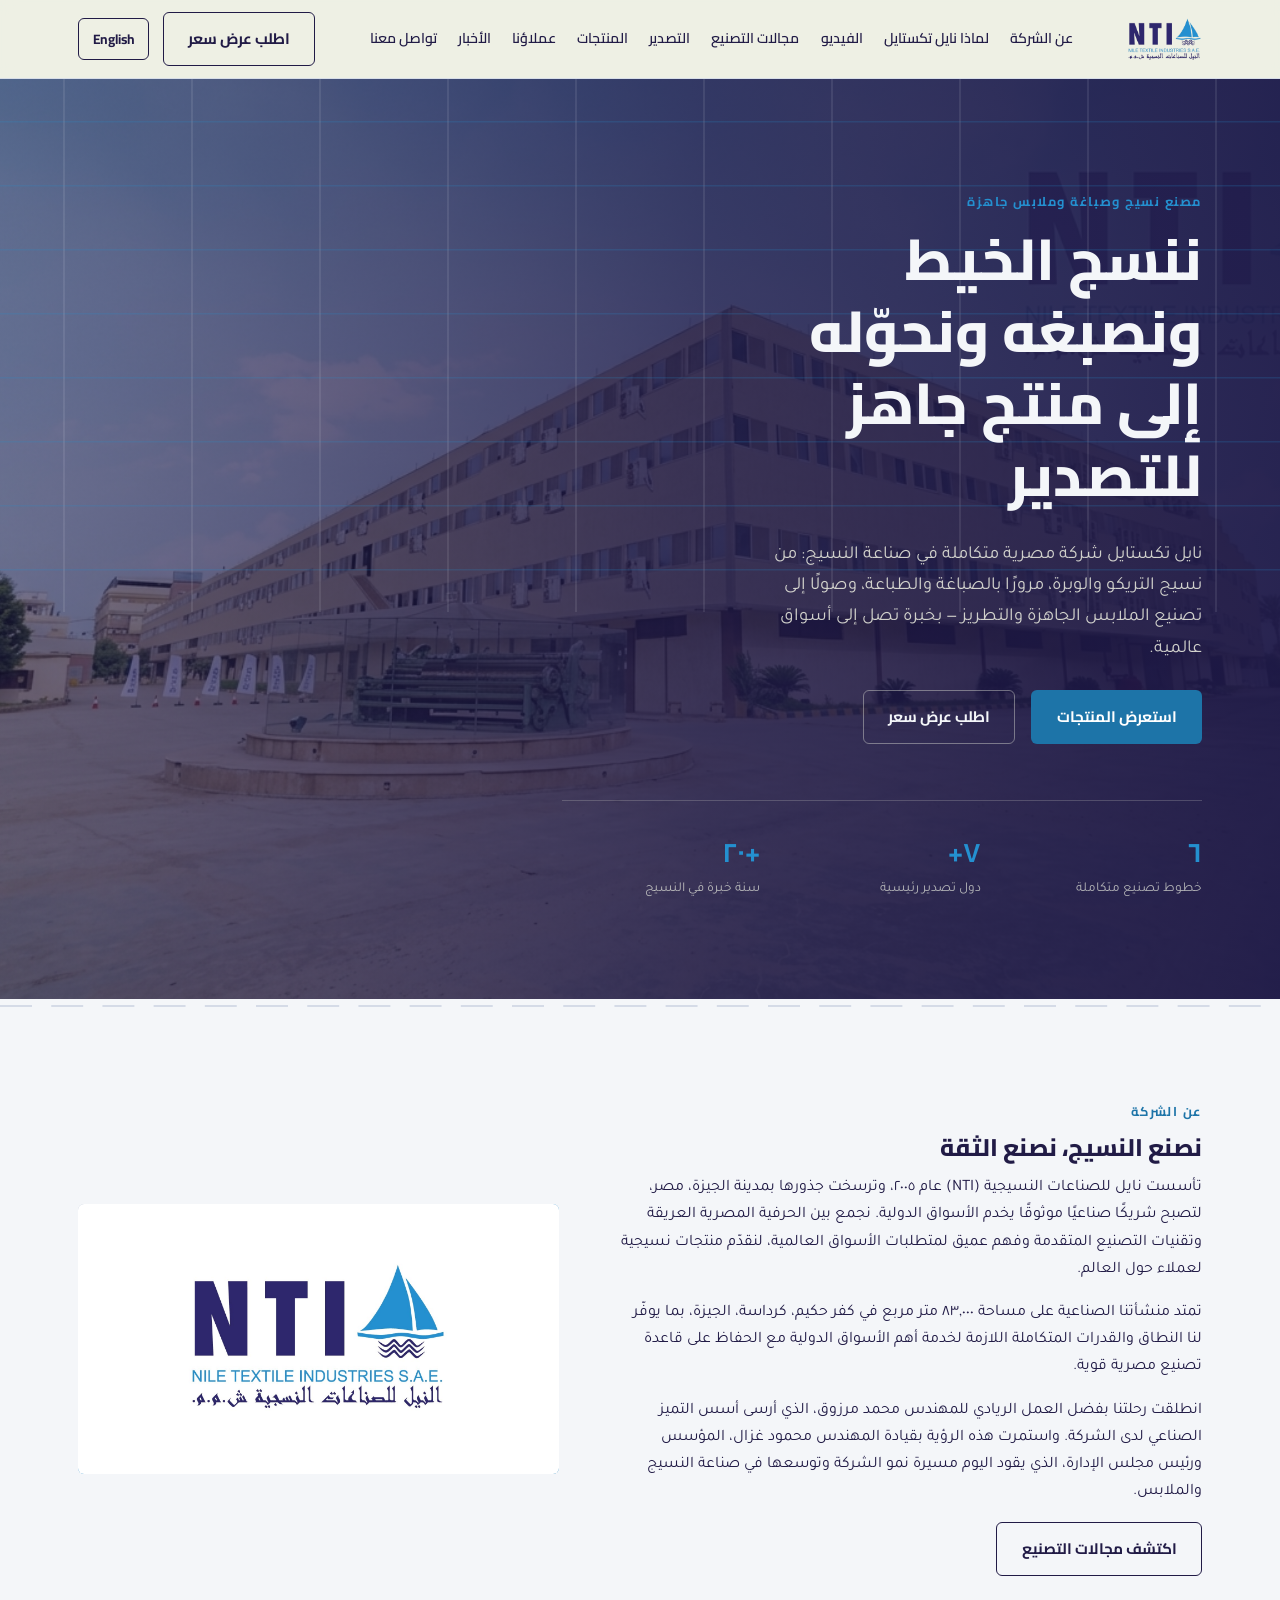
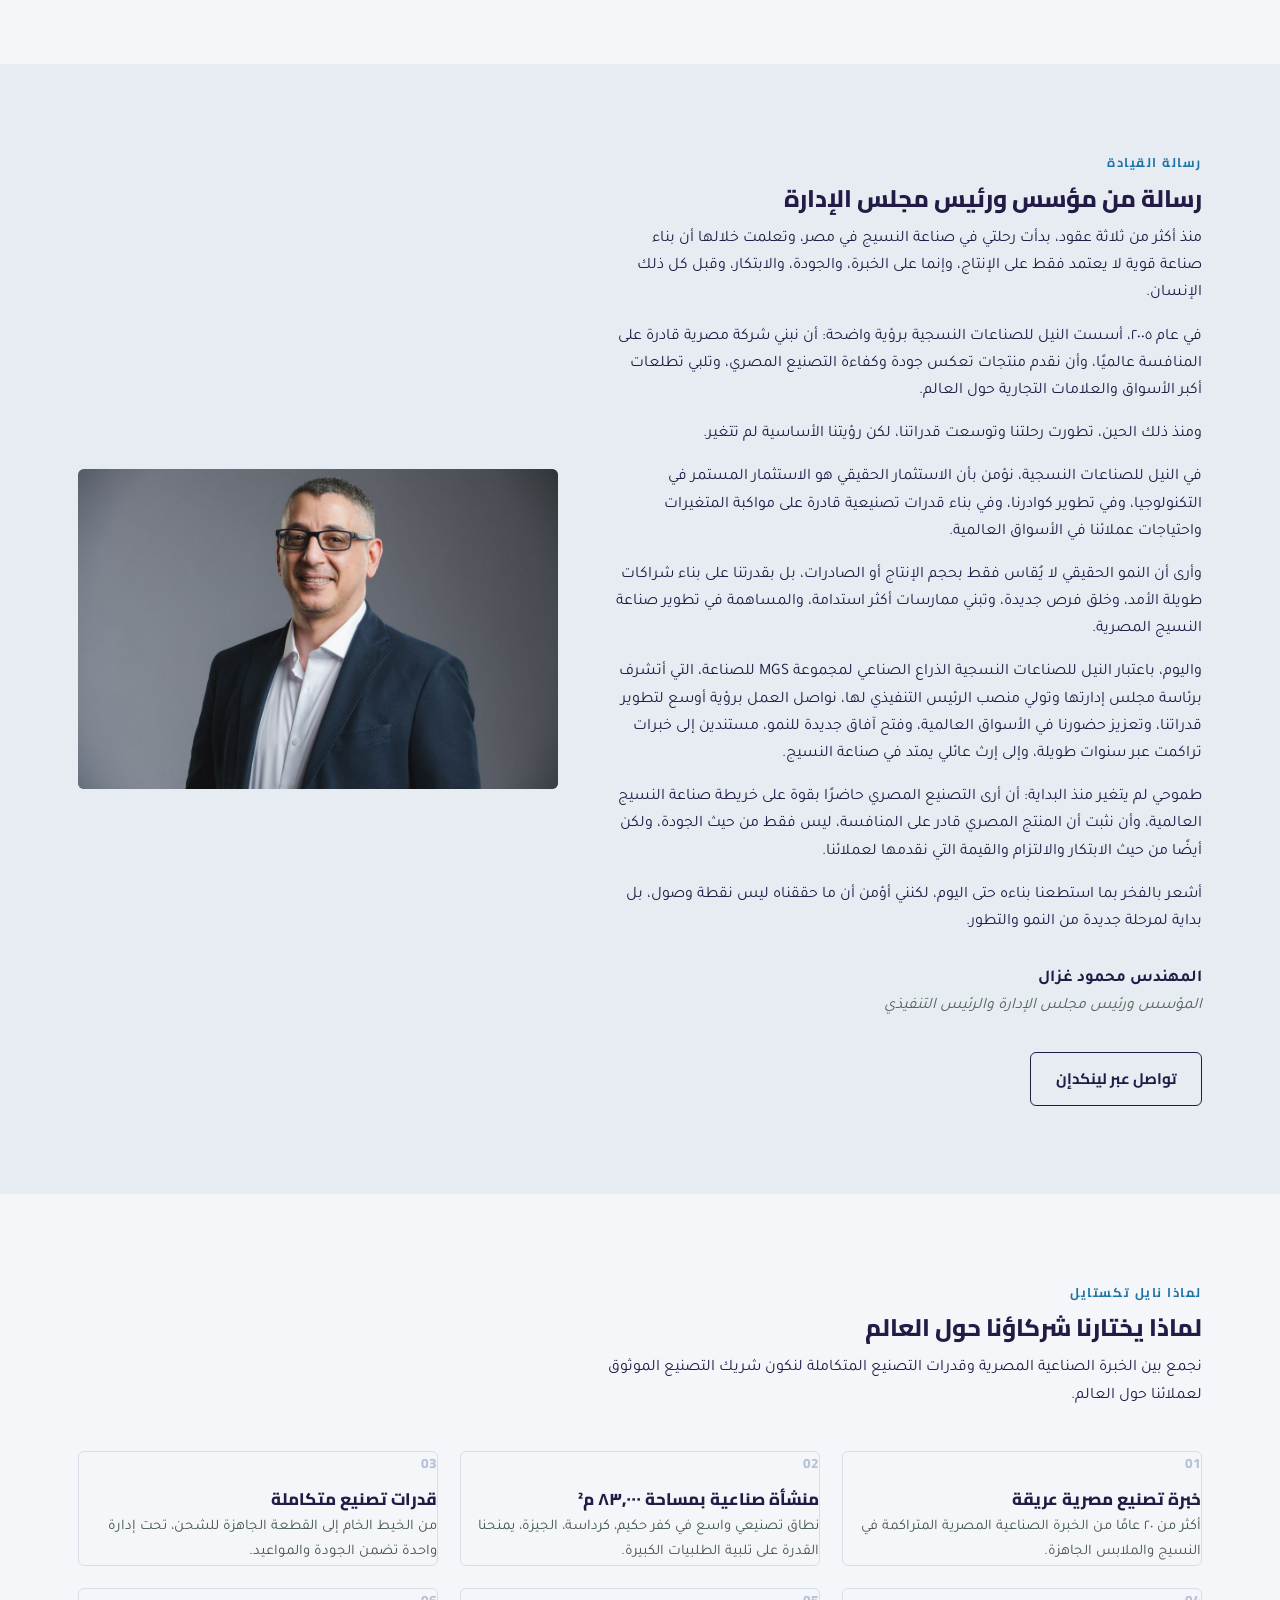
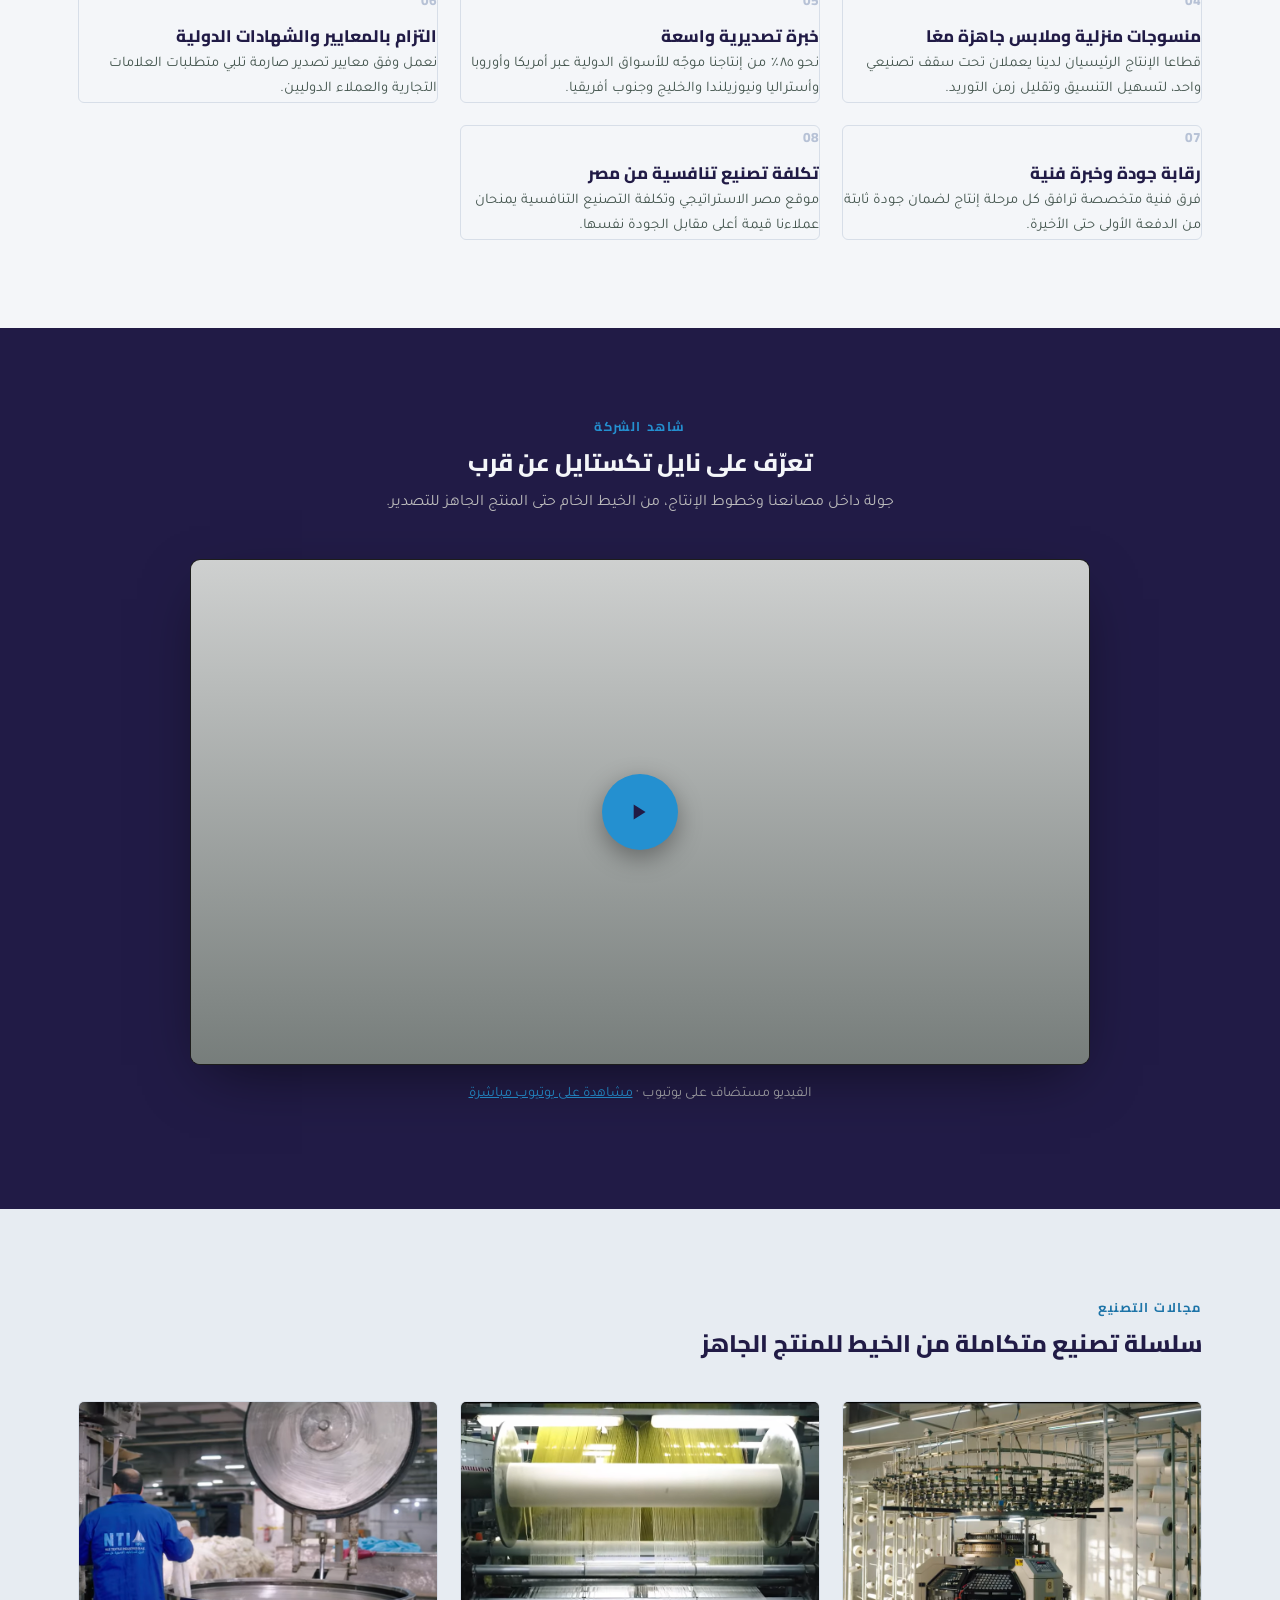
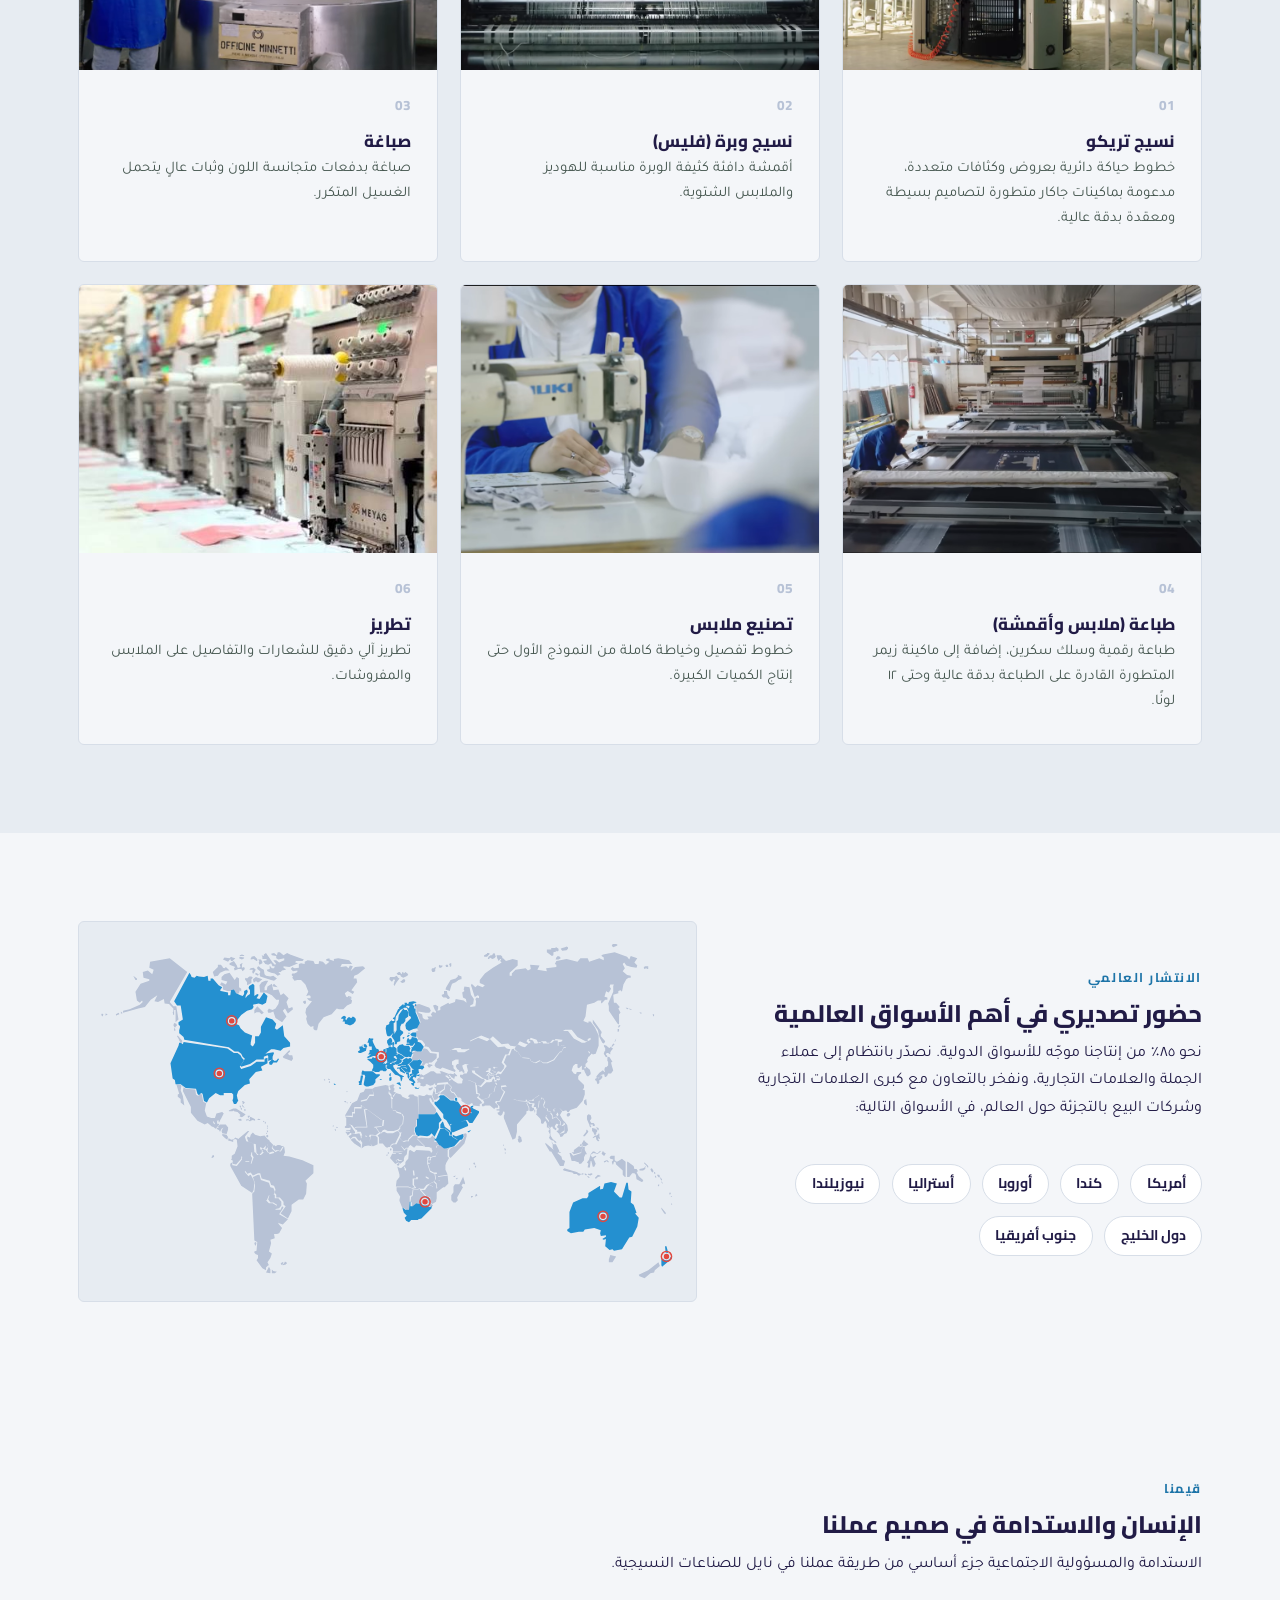
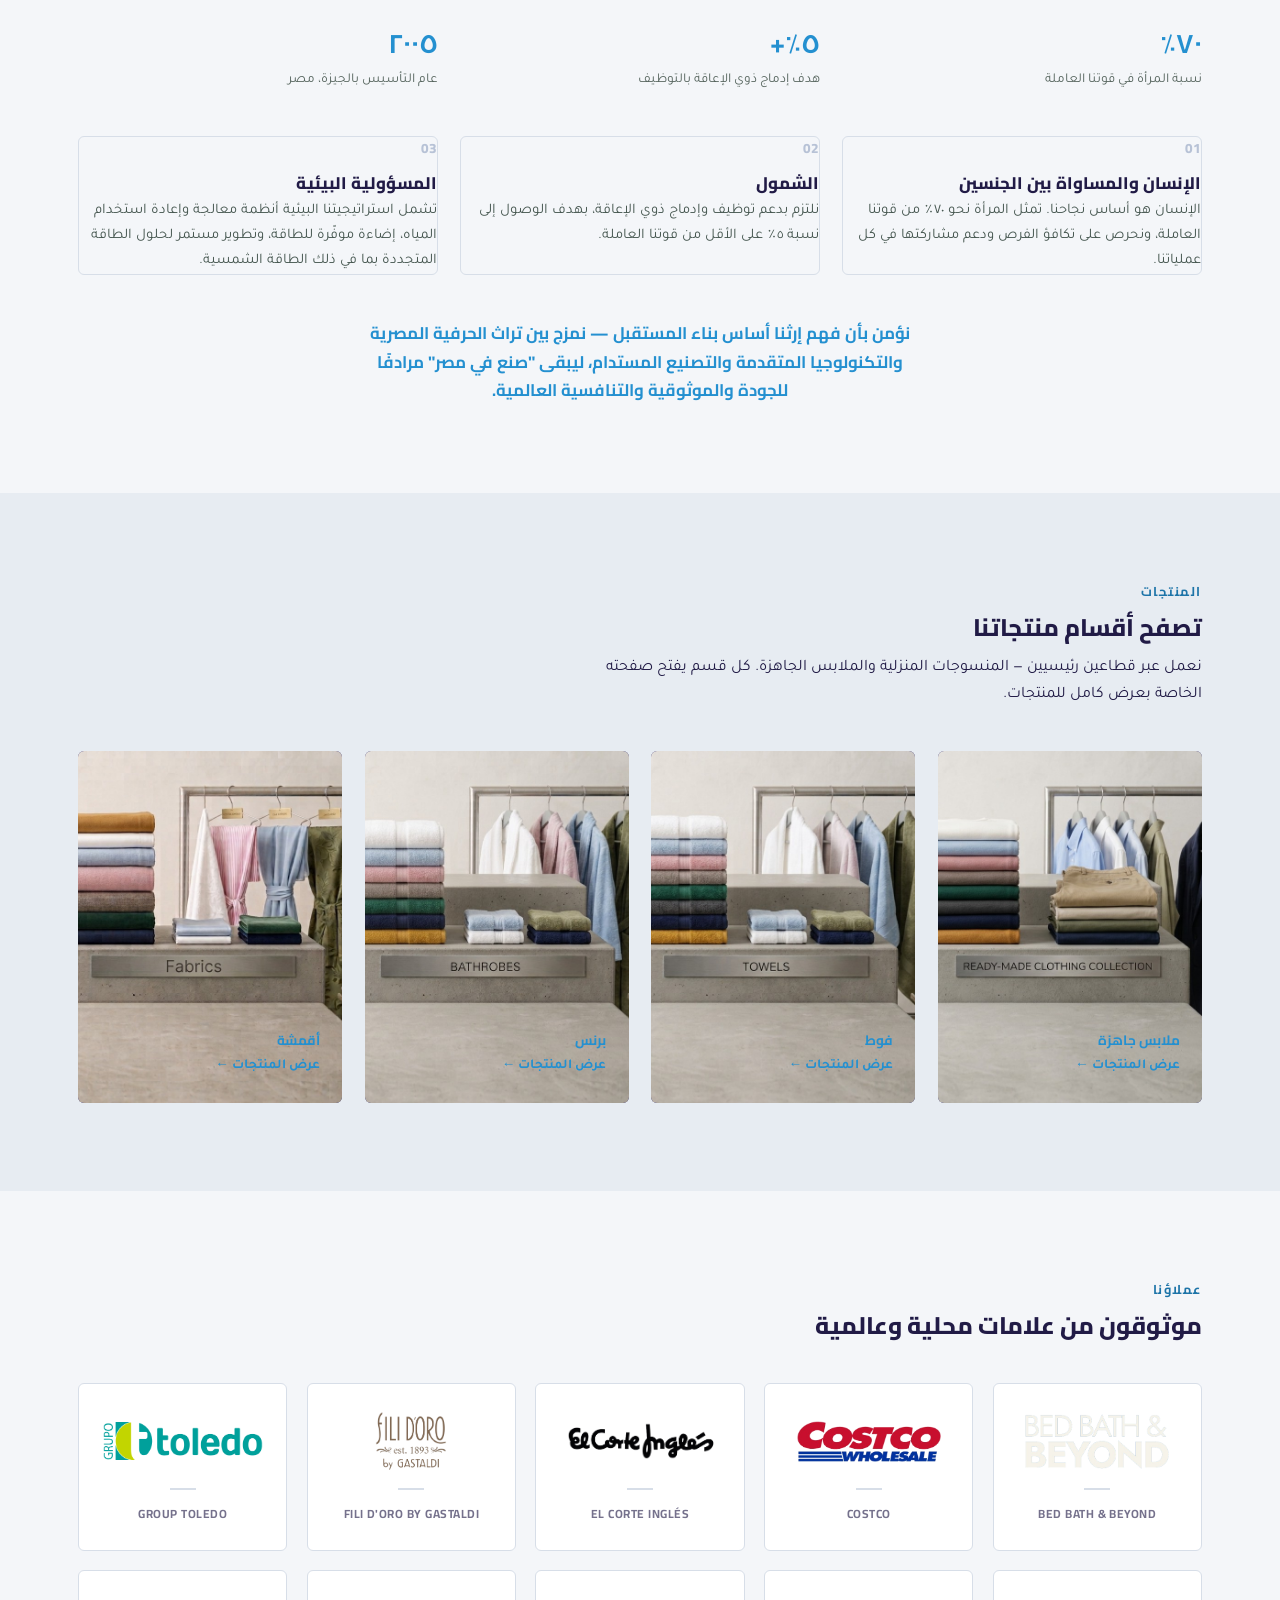
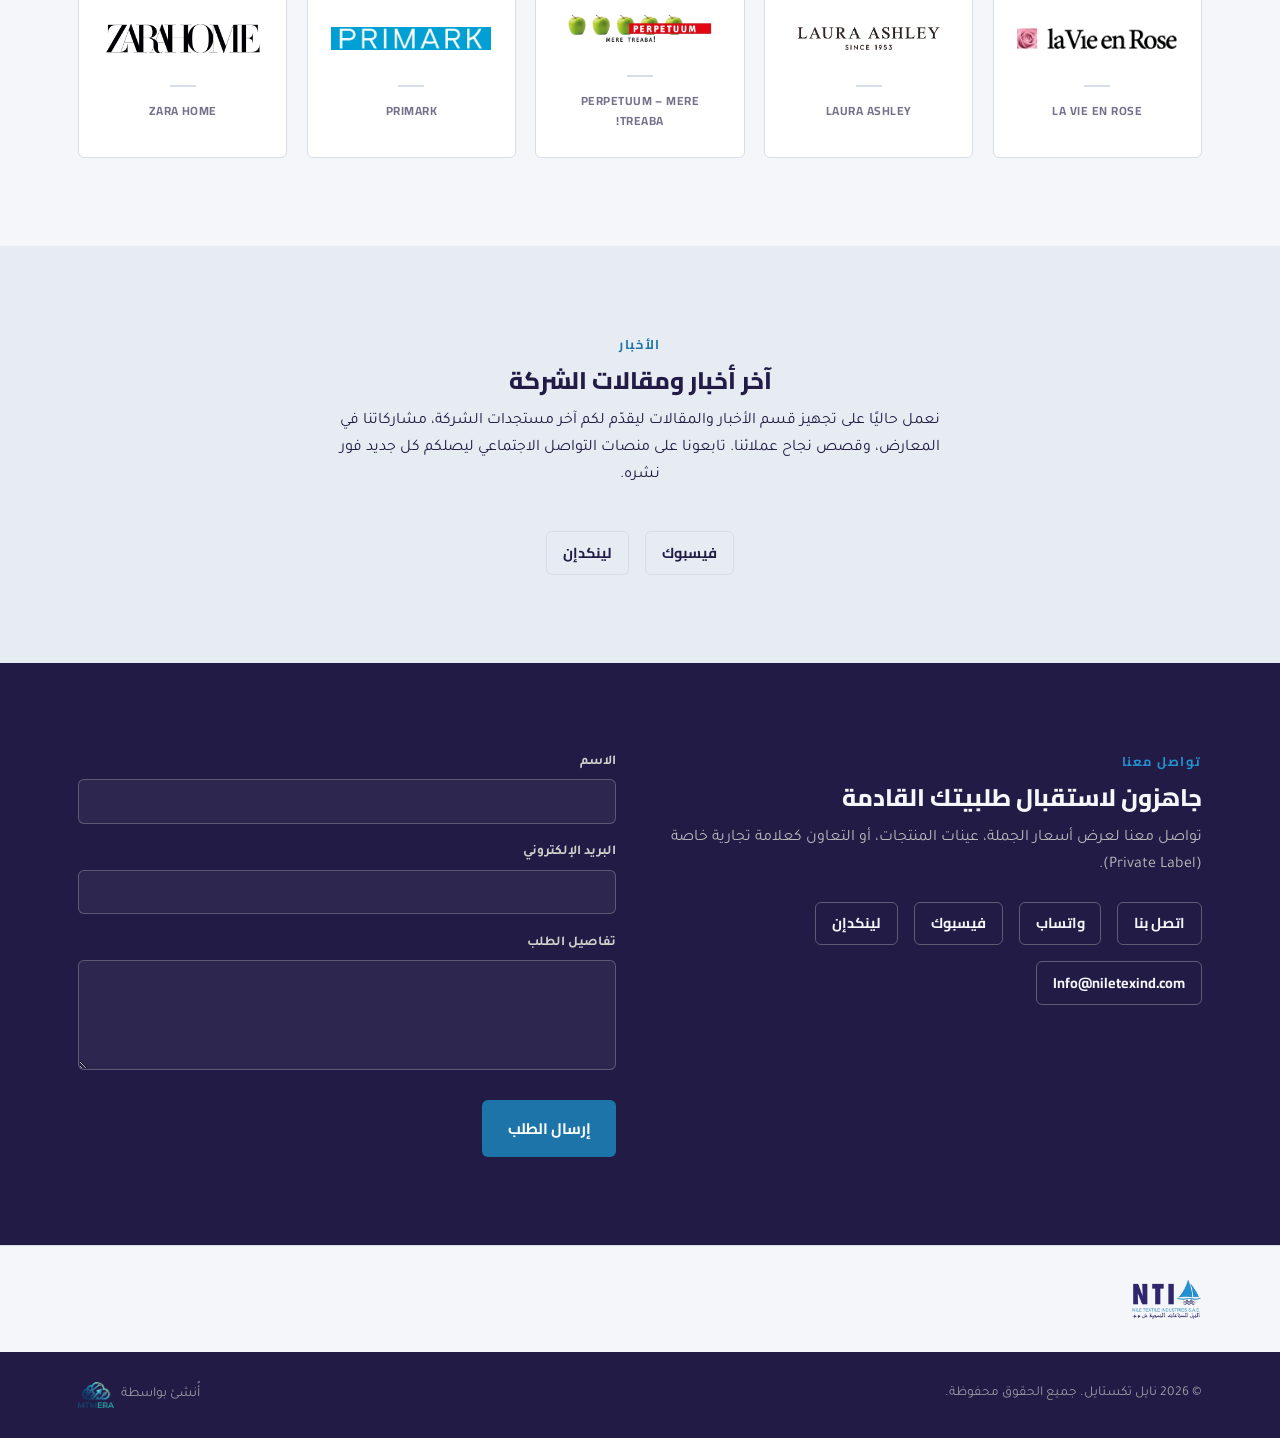
==== index.html @ 58cf281a "Turn Manufacturing Capabilities section into image cards Each of the six capability cards now shows " ====
<!doctype html>
<html lang="ar" dir="rtl">
<head>
<meta charset="UTF-8">
<meta name="viewport" content="width=device-width, initial-scale=1.0">
<title data-title-ar="نايل تكستايل | صناعة وصباغة الأقمشة والملابس الجاهزة" data-title-en="Nile Textile | Fabric Manufacturing, Dyeing &amp; Ready-made Clothing">نايل تكستايل | صناعة وصباغة الأقمشة والملابس الجاهزة</title>
<meta name="description" content="نايل تكستايل — تصنيع نسيج التريكو والوبرة، صباغة وطباعة الأقمشة، وتصنيع الملابس الجاهزة، بجودة تصدير لأسواق أمريكا وأوروبا وأستراليا.">
<link rel="icon" href="assets/favicon.png">
<link rel="preconnect" href="https://fonts.googleapis.com">
<link href="https://fonts.googleapis.com/css2?family=Cairo:wght@600;700;800&family=Tajawal:wght@400;500;700&display=swap" rel="stylesheet">
<link rel="stylesheet" href="css/style.css">
</head>
<body>

    <header class="site-header">
        <div class="container">
            <a href="index.html" class="brand">
                <img src="assets/logo-full.png" alt="نايل للصناعات النسيجية — Nile Textile Industries">
            </a>
            <nav class="nav-links" id="nav-links">
                <a href="#about"><span data-lang="ar">عن الشركة</span><span data-lang="en">About</span></a>
                <a href="#why-nti"><span data-lang="ar">لماذا نايل تكستايل</span><span data-lang="en">Why NTI</span></a>
                <a href="#video"><span data-lang="ar">الفيديو</span><span data-lang="en">Video</span></a>
                <a href="#capabilities"><span data-lang="ar">مجالات التصنيع</span><span data-lang="en">Capabilities</span></a>
                <a href="#export"><span data-lang="ar">التصدير</span><span data-lang="en">Export</span></a>
                <a href="#products"><span data-lang="ar">المنتجات</span><span data-lang="en">Products</span></a>
                <a href="#clients"><span data-lang="ar">عملاؤنا</span><span data-lang="en">Clients</span></a>
                <a href="#news"><span data-lang="ar">الأخبار</span><span data-lang="en">News</span></a>
                <a href="#contact"><span data-lang="ar">تواصل معنا</span><span data-lang="en">Contact</span></a>
            </nav>
            <div style="display:flex; align-items:center;">
                <a href="#contact" class="btn btn-outline header-cta">
                    <span data-lang="ar">اطلب عرض سعر</span><span data-lang="en">Request a Quote</span>
                </a>
                <button class="lang-toggle" type="button">English</button>
            </div>
            <button class="nav-toggle" aria-label="فتح القائمة"><span></span><span></span><span></span></button>
        </div>
    </header>

    <!-- ===================== HERO ===================== -->
    <section class="hero">
        <svg class="hero-weave" viewBox="0 0 1200 500" preserveAspectRatio="none" aria-hidden="true">
        <g stroke="#2490d0" stroke-width="1.4" fill="none" opacity=".55">
            <path d="M-50 40 H1250" class="weave-h" />
            <path d="M-50 100 H1250" class="weave-h" />
            <path d="M-50 160 H1250" class="weave-h" />
            <path d="M-50 220 H1250" class="weave-h" />
            <path d="M-50 280 H1250" class="weave-h" />
            <path d="M-50 340 H1250" class="weave-h" />
            <path d="M-50 400 H1250" class="weave-h" />
            <path d="M-50 460 H1250" class="weave-h" />
        </g>
        <g stroke="#f4f6f9" stroke-width="1.4" fill="none" opacity=".35">
            <path d="M60 -50 V550" class="weave-v" />
            <path d="M180 -50 V550" class="weave-v" />
            <path d="M300 -50 V550" class="weave-v" />
            <path d="M420 -50 V550" class="weave-v" />
            <path d="M540 -50 V550" class="weave-v" />
            <path d="M660 -50 V550" class="weave-v" />
            <path d="M780 -50 V550" class="weave-v" />
            <path d="M900 -50 V550" class="weave-v" />
            <path d="M1020 -50 V550" class="weave-v" />
            <path d="M1140 -50 V550" class="weave-v" />
        </g>
        </svg>
        <div class="container">
            <span class="eyebrow hero-eyebrow">
                <span data-lang="ar">مصنع نسيج وصباغة وملابس جاهزة</span>
                <span data-lang="en">Textile Mill · Dyeing · Ready-made Clothing</span>
            </span>
            <h1>
                <span data-lang="ar">ننسج الخيط ونصبغه ونحوّله إلى منتج جاهز للتصدير</span>
                <span data-lang="en">We weave the yarn, dye it, and turn it into an export-ready product</span>
            </h1>
            <p class="lead">
                <span data-lang="ar">نايل تكستايل شركة مصرية متكاملة في صناعة النسيج: من نسيج التريكو والوبرة، مرورًا بالصباغة والطباعة، وصولًا إلى تصنيع الملابس الجاهزة والتطريز — بخبرة تصل إلى أسواق عالمية.</span>
                <span data-lang="en">Nile Textile is a fully integrated Egyptian textile manufacturer: from knit and fleece fabric, through dyeing and printing, to ready-made garment production and embroidery — with the experience to reach global markets.</span>
            </p>
            <div class="hero-actions">
                <a href="#products" class="btn btn-primary"><span data-lang="ar">استعرض المنتجات</span><span data-lang="en">Browse Products</span></a>
                <a href="#contact" class="btn btn-ghost"><span data-lang="ar">اطلب عرض سعر</span><span data-lang="en">Request a Quote</span></a>
            </div>
            <div class="hero-stats">
                <div><strong data-lang="ar">٦</strong><strong data-lang="en">6</strong><span data-lang="ar">خطوط تصنيع متكاملة</span><span data-lang="en">Integrated production lines</span></div>
                <div><strong data-lang="ar">٧+</strong><strong data-lang="en">7+</strong><span data-lang="ar">دول تصدير رئيسية</span><span data-lang="en">Key export markets</span></div>
                <div><strong data-lang="ar">+٢٠</strong><strong data-lang="en">20+</strong><span data-lang="ar">سنة خبرة في النسيج</span><span data-lang="en">Years of textile expertise</span></div>
            </div>
        </div>
    </section>

    <div class="weave-rule" aria-hidden="true">
        <svg viewBox="0 0 400 14" preserveAspectRatio="none"><path d="M0 7 H400" stroke="#b7c2d6" stroke-width="1" stroke-dasharray="10 6" /></svg>
    </div>

    <!-- ===================== ABOUT ===================== -->
    <section id="about">
        <div class="container about-grid">
            <div class="reveal">
                <span class="eyebrow"><span data-lang="ar">عن الشركة</span><span data-lang="en">About Us</span></span>
                <h2>
                    <span data-lang="ar">نصنع النسيج، نصنع الثقة</span>
                    <span data-lang="en">Crafting Textiles, Creating Trust</span>
                </h2>
                <p>
                    <span data-lang="ar">تأسست نايل للصناعات النسيجية (NTI) عام ٢٠٠٥، وترسخت جذورها بمدينة الجيزة، مصر، لتصبح شريكًا صناعيًا موثوقًا يخدم الأسواق الدولية. نجمع بين الحرفية المصرية العريقة وتقنيات التصنيع المتقدمة وفهم عميق لمتطلبات الأسواق العالمية، لنقدّم منتجات نسيجية لعملاء حول العالم.</span>
                    <span data-lang="en">Nile Textile Industries (NTI) was established in 2005 and is proudly rooted in Giza, Egypt, growing into a trusted industrial partner serving international markets. We combine Egyptian craftsmanship heritage with advanced manufacturing technology and a deep understanding of international market requirements to deliver textile products to customers around the world.</span>
                </p>
                <p>
                    <span data-lang="ar">تمتد منشأتنا الصناعية على مساحة ٨٣,٠٠٠ متر مربع في كفر حكيم، كرداسة، الجيزة، بما يوفّر لنا النطاق والقدرات المتكاملة اللازمة لخدمة أهم الأسواق الدولية مع الحفاظ على قاعدة تصنيع مصرية قوية.</span>
                    <span data-lang="en">Our manufacturing facility spans 83,000 square metres in Kafr Hakim, Kerdassa, Giza, providing the scale and integrated capabilities required to serve major international markets while maintaining a strong Egyptian manufacturing base.</span>
                </p>
                <p>
                    <span data-lang="ar">انطلقت رحلتنا بفضل العمل الريادي للمهندس محمد مرزوق، الذي أرسى أسس التميز الصناعي لدى الشركة. واستمرت هذه الرؤية بقيادة المهندس محمود غزال، المؤسس ورئيس مجلس الإدارة، الذي يقود اليوم مسيرة نمو الشركة وتوسعها في صناعة النسيج والملابس.</span>
                    <span data-lang="en">Our journey began with the pioneering work of Engineer Mohamed Marzouk, whose commitment to industrial excellence helped establish NTI's manufacturing foundation. This vision has continued under the leadership of Engineer Mahmoud Ghazal, Founder and Chairman, driving the company's growth, development and expansion across the textile and garment industry.</span>
                </p>
                <a href="#capabilities" class="btn btn-outline"><span data-lang="ar">اكتشف مجالات التصنيع</span><span data-lang="en">Explore Our Capabilities</span></a>
            </div>
            <div class="about-figure reveal">
                <img src="assets/niletextile%20logo.jpg" alt="نايل للصناعات النسيجية">
            </div>
        </div>
    </section>

    <!-- ===================== CEO MESSAGE ===================== -->
    <section id="ceo-message" class="section-alt">
        <div class="container about-grid">
            <div class="reveal">
                <span class="eyebrow"><span data-lang="ar">رسالة القيادة</span><span data-lang="en">Leadership Message</span></span>
                <h2>
                    <span data-lang="ar">رسالة من مؤسس ورئيس مجلس الإدارة</span>
                    <span data-lang="en">A Message from Our Founder &amp; Chairman</span>
                </h2>
                <p>
                    <span data-lang="ar">منذ أكثر من ثلاثة عقود، بدأت رحلتي في صناعة النسيج في مصر، وتعلمت خلالها أن بناء صناعة قوية لا يعتمد فقط على الإنتاج، وإنما على الخبرة، والجودة، والابتكار، وقبل كل ذلك الإنسان.</span>
                    <span data-lang="en">More than three decades ago, I began my journey in Egypt's textile industry, and along the way I learned that building a strong industry doesn't depend on production alone — it depends on experience, quality, innovation, and above all, people.</span>
                </p>
                <p>
                    <span data-lang="ar">في عام ٢٠٠٥، أسست النيل للصناعات النسجية برؤية واضحة: أن نبني شركة مصرية قادرة على المنافسة عالميًا، وأن نقدم منتجات تعكس جودة وكفاءة التصنيع المصري، وتلبي تطلعات أكبر الأسواق والعلامات التجارية حول العالم.</span>
                    <span data-lang="en">In 2005, I founded Nile Textile Industries with a clear vision: to build an Egyptian company capable of competing globally, and to deliver products that reflect the quality and efficiency of Egyptian manufacturing, meeting the expectations of the world's leading markets and brands.</span>
                </p>
                <p>
                    <span data-lang="ar">ومنذ ذلك الحين، تطورت رحلتنا وتوسعت قدراتنا، لكن رؤيتنا الأساسية لم تتغير.</span>
                    <span data-lang="en">Since then, our journey has evolved and our capabilities have expanded, but our core vision has never changed.</span>
                </p>
                <p>
                    <span data-lang="ar">في النيل للصناعات النسجية، نؤمن بأن الاستثمار الحقيقي هو الاستثمار المستمر في التكنولوجيا، وفي تطوير كوادرنا، وفي بناء قدرات تصنيعية قادرة على مواكبة المتغيرات واحتياجات عملائنا في الأسواق العالمية.</span>
                    <span data-lang="en">At Nile Textile Industries, we believe that true investment means continuous investment — in technology, in developing our people, and in building manufacturing capabilities able to keep pace with change and our customers' needs across global markets.</span>
                </p>
                <p>
                    <span data-lang="ar">وأرى أن النمو الحقيقي لا يُقاس فقط بحجم الإنتاج أو الصادرات، بل بقدرتنا على بناء شراكات طويلة الأمد، وخلق فرص جديدة، وتبني ممارسات أكثر استدامة، والمساهمة في تطوير صناعة النسيج المصرية.</span>
                    <span data-lang="en">I believe real growth isn't measured only by production volume or exports, but by our ability to build long-term partnerships, create new opportunities, adopt more sustainable practices, and contribute to the development of Egypt's textile industry.</span>
                </p>
                <p>
                    <span data-lang="ar">واليوم، باعتبار النيل للصناعات النسجية الذراع الصناعي لمجموعة MGS للصناعة، التي أتشرف برئاسة مجلس إدارتها وتولي منصب الرئيس التنفيذي لها، نواصل العمل برؤية أوسع لتطوير قدراتنا، وتعزيز حضورنا في الأسواق العالمية، وفتح آفاق جديدة للنمو، مستندين إلى خبرات تراكمت عبر سنوات طويلة، وإلى إرث عائلي يمتد في صناعة النسيج.</span>
                    <span data-lang="en">Today, as Nile Textile Industries stands as the industrial arm of MGS Industries — where I am honoured to serve as Chairman of the Board and Chief Executive Officer — we continue to work with a broader vision: growing our capabilities, strengthening our presence in global markets, and opening new horizons for growth, drawing on years of accumulated experience and a family legacy rooted in the textile industry.</span>
                </p>
                <p>
                    <span data-lang="ar">طموحي لم يتغير منذ البداية: أن أرى التصنيع المصري حاضرًا بقوة على خريطة صناعة النسيج العالمية، وأن نثبت أن المنتج المصري قادر على المنافسة، ليس فقط من حيث الجودة، ولكن أيضًا من حيث الابتكار والالتزام والقيمة التي نقدمها لعملائنا.</span>
                    <span data-lang="en">My ambition hasn't changed since day one: to see Egyptian manufacturing stand firmly on the global textile map, and to prove that the Egyptian product can compete — not only in quality, but in innovation, commitment, and the value we deliver to our clients.</span>
                </p>
                <p>
                    <span data-lang="ar">أشعر بالفخر بما استطعنا بناءه حتى اليوم، لكنني أؤمن أن ما حققناه ليس نقطة وصول، بل بداية لمرحلة جديدة من النمو والتطور.</span>
                    <span data-lang="en">I am proud of what we have built so far, but I believe that what we have achieved is not a destination — it is the beginning of a new stage of growth and progress.</span>
                </p>
                <p style="margin-top:1.8em;">
                    <strong style="display:block; font-size:1.05rem;"><span data-lang="ar">المهندس محمود غزال</span><span data-lang="en">Eng. Mahmoud Ghazal</span></strong>
                    <em style="color:#55645d;"><span data-lang="ar">المؤسس ورئيس مجلس الإدارة والرئيس التنفيذي</span><span data-lang="en">Founder, Chairman &amp; CEO</span></em>
                </p>
                <a href="https://www.linkedin.com/in/mahmoud-ghazzal/" target="_blank" rel="noopener" class="btn btn-outline" style="margin-top:1em;">
                    <span data-lang="ar">تواصل عبر لينكدإن</span><span data-lang="en">Connect on LinkedIn</span>
                </a>
            </div>
            <div class="about-figure ceo-figure reveal">
                <img src="assets/ceo.jpeg" alt="المهندس محمود غزال — المؤسس ورئيس مجلس الإدارة والرئيس التنفيذي">
            </div>
        </div>
    </section>

    <!-- ===================== WHY NTI ===================== -->
    <section id="why-nti">
        <div class="container">
            <div class="section-head reveal">
                <span class="eyebrow"><span data-lang="ar">لماذا نايل تكستايل</span><span data-lang="en">Why NTI</span></span>
                <h2>
                    <span data-lang="ar">لماذا يختارنا شركاؤنا حول العالم</span>
                    <span data-lang="en">Why Partners Choose NTI</span>
                </h2>
                <p>
                    <span data-lang="ar">نجمع بين الخبرة الصناعية المصرية وقدرات التصنيع المتكاملة لنكون شريك التصنيع الموثوق لعملائنا حول العالم.</span>
                    <span data-lang="en">We combine Egyptian manufacturing expertise with integrated production capabilities to be the trusted manufacturing partner for clients worldwide.</span>
                </p>
            </div>
            <div class="cap-grid">
                <div class="cap-card reveal">
                    <span class="num">01</span>
                    <h3><span data-lang="ar">خبرة تصنيع مصرية عريقة</span><span data-lang="en">Egyptian Manufacturing Expertise</span></h3>
                    <p><span data-lang="ar">أكثر من ٢٠ عامًا من الخبرة الصناعية المصرية المتراكمة في النسيج والملابس الجاهزة.</span><span data-lang="en">Over 20 years of accumulated Egyptian industrial expertise in textiles and ready-made garments.</span></p>
                </div>
                <div class="cap-card reveal">
                    <span class="num">02</span>
                    <h3><span data-lang="ar">منشأة صناعية بمساحة ٨٣,٠٠٠ م²</span><span data-lang="en">An 83,000 sqm Industrial Facility</span></h3>
                    <p><span data-lang="ar">نطاق تصنيعي واسع في كفر حكيم، كرداسة، الجيزة، يمنحنا القدرة على تلبية الطلبيات الكبيرة.</span><span data-lang="en">A large-scale footprint in Kafr Hakim, Kerdassa, Giza, giving us the capacity to fulfil large orders.</span></p>
                </div>
                <div class="cap-card reveal">
                    <span class="num">03</span>
                    <h3><span data-lang="ar">قدرات تصنيع متكاملة</span><span data-lang="en">Integrated Manufacturing Capabilities</span></h3>
                    <p><span data-lang="ar">من الخيط الخام إلى القطعة الجاهزة للشحن، تحت إدارة واحدة تضمن الجودة والمواعيد.</span><span data-lang="en">From raw yarn to the piece ready for shipping, under one management that ensures quality and timelines.</span></p>
                </div>
                <div class="cap-card reveal">
                    <span class="num">04</span>
                    <h3><span data-lang="ar">منسوجات منزلية وملابس جاهزة معًا</span><span data-lang="en">Home Textiles &amp; Garments Under One Roof</span></h3>
                    <p><span data-lang="ar">قطاعا الإنتاج الرئيسيان لدينا يعملان تحت سقف تصنيعي واحد، لتسهيل التنسيق وتقليل زمن التوريد.</span><span data-lang="en">Our two core production sectors operate under one manufacturing roof, simplifying coordination and shortening lead times.</span></p>
                </div>
                <div class="cap-card reveal">
                    <span class="num">05</span>
                    <h3><span data-lang="ar">خبرة تصديرية واسعة</span><span data-lang="en">Export Experience</span></h3>
                    <p><span data-lang="ar">نحو ٨٥٪ من إنتاجنا موجّه للأسواق الدولية عبر أمريكا وأوروبا وأستراليا ونيوزيلندا والخليج وجنوب أفريقيا.</span><span data-lang="en">Approximately 85% of our production serves international markets across the USA, Europe, Australia, New Zealand, the Gulf and South Africa.</span></p>
                </div>
                <div class="cap-card reveal">
                    <span class="num">06</span>
                    <h3><span data-lang="ar">التزام بالمعايير والشهادات الدولية</span><span data-lang="en">International Compliance &amp; Certifications</span></h3>
                    <p><span data-lang="ar">نعمل وفق معايير تصدير صارمة تلبي متطلبات العلامات التجارية والعملاء الدوليين.</span><span data-lang="en">We operate to strict export standards that meet the requirements of international brands and clients.</span></p>
                </div>
                <div class="cap-card reveal">
                    <span class="num">07</span>
                    <h3><span data-lang="ar">رقابة جودة وخبرة فنية</span><span data-lang="en">Quality Control &amp; Technical Expertise</span></h3>
                    <p><span data-lang="ar">فرق فنية متخصصة ترافق كل مرحلة إنتاج لضمان جودة ثابتة من الدفعة الأولى حتى الأخيرة.</span><span data-lang="en">Specialised technical teams accompany every production stage to ensure consistent quality from the first batch to the last.</span></p>
                </div>
                <div class="cap-card reveal">
                    <span class="num">08</span>
                    <h3><span data-lang="ar">تكلفة تصنيع تنافسية من مصر</span><span data-lang="en">Competitive Sourcing From Egypt</span></h3>
                    <p><span data-lang="ar">موقع مصر الاستراتيجي وتكلفة التصنيع التنافسية يمنحان عملاءنا قيمة أعلى مقابل الجودة نفسها.</span><span data-lang="en">Egypt's strategic location and competitive manufacturing costs give our clients greater value for the same quality.</span></p>
                </div>
            </div>
        </div>
    </section>

    <!-- ===================== VIDEO ===================== -->
    <section id="video" class="video-section">
        <div class="container">
            <div class="section-head reveal">
                <span class="eyebrow"><span data-lang="ar">شاهد الشركة</span><span data-lang="en">Watch the Company</span></span>
                <h2>
                    <span data-lang="ar">تعرّف على نايل تكستايل عن قرب</span>
                    <span data-lang="en">Get to Know Nile Textile Up Close</span>
                </h2>
                <p style="color:rgba(237,239,226,.75)">
                    <span data-lang="ar">جولة داخل مصانعنا وخطوط الإنتاج، من الخيط الخام حتى المنتج الجاهز للتصدير.</span>
                    <span data-lang="en">A tour inside our mills and production lines, from raw yarn to export-ready product.</span>
                </p>
            </div>
            <div class="video-frame reveal" id="video-frame">
                <button type="button" class="video-facade" id="video-facade"
                        style="background-image:url('https://img.youtube.com/vi/WcMPBDiUGKQ/hqdefault.jpg')"
                        aria-label="تشغيل فيديو الشركة">
                    <span class="video-play">
                        <svg viewBox="0 0 24 24" fill="#211b46" xmlns="http://www.w3.org/2000/svg"><path d="M8 5v14l11-7z" /></svg>
                    </span>
                </button>
            </div>
            <p class="video-caption">
                <span data-lang="ar">الفيديو مستضاف على يوتيوب</span>
                <span data-lang="en">Video hosted on YouTube</span>
                · <a href="https://www.youtube.com/watch?v=WcMPBDiUGKQ" target="_blank" rel="noopener" style="color:var(--dye-gold); text-decoration:underline;">
                    <span data-lang="ar">مشاهدة على يوتيوب مباشرة</span>
                    <span data-lang="en">Watch directly on YouTube</span>
                </a>
            </p>
        </div>
    </section>

    <!-- ===================== CAPABILITIES ===================== -->
    <section id="capabilities" class="section-alt">
        <div class="container">
            <div class="section-head reveal">
                <span class="eyebrow"><span data-lang="ar">مجالات التصنيع</span><span data-lang="en">Manufacturing Capabilities</span></span>
                <h2>
                    <span data-lang="ar">سلسلة تصنيع متكاملة من الخيط للمنتج الجاهز</span>
                    <span data-lang="en">A full manufacturing chain, from yarn to finished product</span>
                </h2>
            </div>
            <div class="cap-grid">
                <div class="cap-card reveal">
                    <div class="cap-thumb"><img src="assets/%D9%86%D8%B3%D9%8A%D8%AC%20%D8%AA%D8%B1%D9%8A%D9%83%D9%88%20%D8%AF%D8%A7%D8%A6%D8%B1%D9%8A.png" alt="نسيج تريكو" loading="lazy"></div>
                    <div class="cap-body">
                    <span class="num">01</span>
                    <h3><span data-lang="ar">نسيج تريكو</span><span data-lang="en">Knit Fabric</span></h3>
                    <p><span data-lang="ar">خطوط حياكة دائرية بعروض وكثافات متعددة، مدعومة بماكينات جاكار متطورة لتصاميم بسيطة ومعقدة بدقة عالية.</span><span data-lang="en">Circular knitting lines in various widths and densities, supported by advanced Jacquard machines for both simple and highly complex designs with precision.</span></p>
                    </div>
                </div>
                <div class="cap-card reveal">
                    <div class="cap-thumb"><img src="assets/%D9%86%D8%B3%D9%8A%D8%AC%20%D9%88%D8%A8%D8%B1%D8%A9.png" alt="نسيج وبرة" loading="lazy"></div>
                    <div class="cap-body">
                    <span class="num">02</span>
                    <h3><span data-lang="ar">نسيج وبرة (فليس)</span><span data-lang="en">Fleece Fabric</span></h3>
                    <p><span data-lang="ar">أقمشة دافئة كثيفة الوبرة مناسبة للهوديز والملابس الشتوية.</span><span data-lang="en">Warm, dense fleece fabric suited to hoodies and winter garments.</span></p>
                    </div>
                </div>
                <div class="cap-card reveal">
                    <div class="cap-thumb"><img src="assets/%D8%B5%D8%A8%D8%A7%D8%BA%D8%A9.png" alt="صباغة" loading="lazy"></div>
                    <div class="cap-body">
                    <span class="num">03</span>
                    <h3><span data-lang="ar">صباغة</span><span data-lang="en">Dyeing</span></h3>
                    <p><span data-lang="ar">صباغة بدفعات متجانسة اللون وثبات عالٍ يتحمل الغسيل المتكرر.</span><span data-lang="en">Batch dyeing with consistent colour and high fastness through repeated washing.</span></p>
                    </div>
                </div>
                <div class="cap-card reveal">
                    <div class="cap-thumb"><img src="assets/%D8%B7%D8%A8%D8%A7%D8%B9%D8%A9.png" alt="طباعة" loading="lazy"></div>
                    <div class="cap-body">
                    <span class="num">04</span>
                    <h3><span data-lang="ar">طباعة (ملابس وأقمشة)</span><span data-lang="en">Printing (Garments &amp; Fabrics)</span></h3>
                    <p><span data-lang="ar">طباعة رقمية وسلك سكرين، إضافة إلى ماكينة زيمر المتطورة القادرة على الطباعة بدقة عالية وحتى ١٢ لونًا.</span><span data-lang="en">Digital and screen printing, plus an advanced Zimmer printing machine capable of high-precision printing with up to 12 colours.</span></p>
                    </div>
                </div>
                <div class="cap-card reveal">
                    <div class="cap-thumb"><img src="assets/%D8%AA%D8%B5%D9%86%D9%8A%D8%B9%20%D9%85%D9%84%D8%A7%D8%A8%D8%B3.png" alt="تصنيع ملابس" loading="lazy"></div>
                    <div class="cap-body">
                    <span class="num">05</span>
                    <h3><span data-lang="ar">تصنيع ملابس</span><span data-lang="en">Garment Manufacturing</span></h3>
                    <p><span data-lang="ar">خطوط تفصيل وخياطة كاملة من النموذج الأول حتى إنتاج الكميات الكبيرة.</span><span data-lang="en">Full cutting and sewing lines, from first sample to large-quantity production.</span></p>
                    </div>
                </div>
                <div class="cap-card reveal">
                    <div class="cap-thumb"><img src="assets/%D8%AA%D8%B7%D8%B1%D9%8A%D8%B2.jpg" alt="تطريز" loading="lazy"></div>
                    <div class="cap-body">
                    <span class="num">06</span>
                    <h3><span data-lang="ar">تطريز</span><span data-lang="en">Embroidery</span></h3>
                    <p><span data-lang="ar">تطريز آلي دقيق للشعارات والتفاصيل على الملابس والمفروشات.</span><span data-lang="en">Precise machine embroidery for logos and details on garments and home textiles.</span></p>
                    </div>
                </div>
            </div>
        </div>
    </section>

    <!-- ===================== EXPORT ===================== -->
    <section id="export">
        <div class="container export-grid">
            <div class="export-copy">
                <div class="section-head reveal">
                    <span class="eyebrow"><span data-lang="ar">الانتشار العالمي</span><span data-lang="en">Global Reach</span></span>
                    <h2><span data-lang="ar">حضور تصديري في أهم الأسواق العالمية</span><span data-lang="en">A Global Export Footprint</span></h2>
                    <p><span data-lang="ar">نحو ٨٥٪ من إنتاجنا موجّه للأسواق الدولية. نصدّر بانتظام إلى عملاء الجملة والعلامات التجارية، ونفخر بالتعاون مع كبرى العلامات التجارية وشركات البيع بالتجزئة حول العالم، في الأسواق التالية:</span><span data-lang="en">Approximately 85% of our production serves international markets. We regularly export to wholesale buyers and brands, and are proud to work with leading international brands and retailers, across the following markets:</span></p>
                </div>
                <div class="country-strip reveal">
                    <span class="country-chip"><span data-lang="ar">أمريكا</span><span data-lang="en">USA</span></span>
                    <span class="country-chip"><span data-lang="ar">كندا</span><span data-lang="en">Canada</span></span>
                    <span class="country-chip"><span data-lang="ar">أوروبا</span><span data-lang="en">Europe</span></span>
                    <span class="country-chip"><span data-lang="ar">أستراليا</span><span data-lang="en">Australia</span></span>
                    <span class="country-chip"><span data-lang="ar">نيوزيلندا</span><span data-lang="en">New Zealand</span></span>
                    <span class="country-chip"><span data-lang="ar">دول الخليج</span><span data-lang="en">Gulf Region</span></span>
                    <span class="country-chip"><span data-lang="ar">جنوب أفريقيا</span><span data-lang="en">South Africa</span></span>
                </div>
            </div>
            <div class="export-map reveal">
                <svg class="world-map-svg" viewBox="30.767 241.591 784.077 458.627" xmlns="http://www.w3.org/2000/svg" role="img" aria-label="خريطة الدول المصدَّر إليها">
                    <path class="wm-land" fill-rule="nonzero" d="M546,435l1,11l3,1l0,2l-2,2l5,4l9,-3l1,-4l6,-3l2,-8l2,-2l-2,-3l5,-3l-1,-1l-2,0l0,2l-3,0l0,-3l-1,-1l-2,2l0,2l-3,1l-5,0l-7,7L546,435L546,435z M507,421l4,5l-1,1l-3,-1l-4,-3l0,-2L507,421L507,421z M437,547l3,11l0,3l-4,5l-1,8l17,0l5,2l4,-1l-3,-3l0,-9l5,0v-4l-4,0l-1,-9l-2,0l-1,-1l-1,0l-1,3h-5l-1,-1l0,-2l-1,-2L437,547L437,547z M436,544l2,2l2,-2l-1,-2l0,0L436,544L436,544z M279,601l2,2l-6,9l-2,2l1,11l5,6l-4,7l-3,1h-4l1,6l-6,2l1,5l-3,11l4,3l-2,6l-4,6l2,4l-5,1l-4,-5l-1,-15l-6,-26l2,-9l-4,-12l3,-15l2,-3l-1,-2l3,-3l7,0l4,4l5,0l5,3l-1,3l0,3l7,0L279,601L279,601z M265,688l0,5l4,0l3,-2l-5,-1L265,688L265,688z M729,668l-2,6l0,4l5,0l5,-8L729,668L729,668z M509,419l-1,1l4,5l1,0l2,2l1,-4l3,0l0,-1l-4,-4l-1,2L509,419L509,419z M616,458l-1,2l3,6l0,4l1,1l3,0l2,-2l1,1l0,3l1,-1l0,-3l-1,0l-1,-3l-2,0l-1,-2l1,-2l0,-1h-4L616,458L616,458z M404,493l3,0l5,7l-5,4l-3,-1l-5,0l-1,3l-4,0l-1,-1l1,-4L404,493L404,493z M479,538l4,0l-1,3l-1,1h-1l-1,-2L479,538L479,538z M412,515h2l0,-5l2,-3l0,-6l-2,0l-4,3l2,3L412,515L412,515z M689,515l-2,3l2,1l1,-2L689,515L689,515z M239,561l7,-3l2,0l2,7l11,4l2,6l4,1l2,5l-1,4l-7,1l-3,7l-6,0l-2,0l-3,3l-2,0l-6,-13l2,-2l1,-9l-1,-5L239,561L239,561z M287,618l5,-10l0,-9l10,-7h6l4,-8l1,-14l-2,-4l11,-10l0,-11l-15,-7l-18,-5l-8,-1l2,-5l-1,-7l-2,-1l-3,5l-1,2l-4,-2l-12,4l-4,-5l1,-5l-4,4l-4,-2l0,1l0,2l4,2l-5,6l-3,0l-3,-4l-4,0l0,4l2,3l-3,9l-3,0l-5,3l-1,6l4,5l1,-1l3,-1l3,4l7,-3l3,0l2,7l11,3l2,6l4,1l2,5l-1,5l2,2l0,4l5,0l5,6l0,4l3,2l-7,10L287,618L287,618z M222,463l-1,0l0,2l1,1l1,-1L222,463L222,463z M224,466l-2,1l1,2l1,-1L224,466L224,466z M229,468l-2,0l0,1l1,2l1,-1L229,468L229,468z M228,466l-3,-1l-1,-3l1,0l1,2l1,1L228,466L228,466z M226,461l-1,0l0,-2l-1,-1l1,-1l2,1l1,1L226,461L226,461z M616,454l1,2l5,0l0,-3L616,454L616,454z M455,595l2,1l0,5l2,0l4,-4l5,1l1,-4l7,-6l-8,-9l0,-2l-1,0l-2,2l-6,0l-1,8l-2,1L455,595L455,595z M192,483l0,3h1l2,-5h-2L192,483L192,483z M131,350l-1,3l1,2l1,1l0,1l-1,0l0,3l1,1l1,-1l-1,-3l1,-2l2,-2l-1,-2L131,350L131,350z M136,367l-1,1l2,3l1,3l2,3l2,0v-3l-2,-2L136,367L136,367z M268,296l-2,2l1,2l6,1l-4,-4L268,296L268,296z M191,270l0,3l-7,7l2,6l5,-1l3,-4l7,-3l6,0l-5,-5l-2,2l-2,-1l-1,-2l-2,-2L191,270L191,270z M200,260l-2,3l7,3l3,-4l1,3h2l4,-4l-4,-1l-2,-1l-2,2L200,260L200,260z M213,265l-6,3v2l8,3l-2,2l1,3l5,-2h4l2,3l3,-3l-1,-3l-3,1l0,-4l1,-2h-1l-2,1l-1,1l1,3l-2,1l-2,0l-1,-3L213,265L213,265z M221,259l-1,2l4,2l3,-2l0,-1L221,259L221,259z M224,256l-3,1l0,1l6,0l0,-1L224,256L224,256z M237,259l0,1l-1,1v2l4,-1l4,3h1v-3l-4,-4L237,259L237,259z M246,263l2,2l-1,2l1,3l4,-2v-2l-2,-3L246,263L246,263z M252,259l0,3h5l1,1l0,1l-5,1l3,4l4,1l6,-3l-9,-13l-3,2l0,2l-3,-1L252,259L252,259z M207,281l-7,2l-4,4l0,4l8,2l-2,4l-6,-3l-2,3l4,3l0,4l6,2l7,0l1,-2l5,6l3,-1l1,-4l2,2l0,-4l-3,-2l0,-12l-3,-2l-3,4L207,281L207,281z M231,289l-2,-1l-1,2l3,4l0,4l6,-3v-5l2,-2l-2,-2h-3L231,289L231,289z M243,287l-4,3l1,4h2l1,-2l2,2l2,0l5,-4L243,287L243,287z M243,281l-1,2l4,2l1,-2L243,281L243,281z M240,274l-4,1l-2,2l5,0l-1,3l1,2l1,0l3,-5L240,274L240,274z M247,272l-2,1l0,3l4,3l0,2l-1,1l1,4l15,5l4,1l4,-3l-5,-4l-4,1l-6,-1l-2,-2l-1,-6l-4,-2L247,272L247,272z M260,292l-4,0l-5,2l-3,4l1,10l8,0l8,4l6,6l4,0l-1,6l-4,6l-4,2l-3,-1l-2,-1l-2,3l1,3l3,0l4,-2l3,9l9,6l6,-8l-5,-8l3,-3l4,7l7,-6l-1,-3l-5,2l-3,-9l3,-5l-7,-7l-4,3l-3,-8l-7,1l-2,-9l-6,4l-1,5h-3l0,-4L260,292L260,292z M262,274v2l-4,1l1,2l5,2l5,1l4,3l4,-2l-3,-3h3l2,-2l5,-1v-1l-3,-2l0,-2l8,1l12,-5l-4,-1l1,-2h9l2,-2l-19,-7l-4,-2l-5,3l-5,-4l-3,0l-1,4l-4,-3l-4,1l1,2l6,1l0,3l3,2l8,-2l0,3l-7,3l-4,-3l-4,0l4,5l-2,1l-3,-3l-2,1l2,4h3l-1,3l-3,0l-3,-4L262,274L262,274z M245,327l-4,5l0,5l3,-2h4l3,3l3,-2L245,327L245,327z M289,387l-9,9l1,2l11,4l2,-3l-1,-5l-4,0l-2,-2l3,-3L289,387L289,387z M438,547l9,0l2,3l0,2l1,1h4l1,-2h2l1,1l2,0l1,9l4,0v1l12,5l1,1h2l0,-4l-4,-2l0,-3l2,-4l4,0l-4,-12l0,-5l6,-9l0,-1l-1,0l0,-2l-1,0l-1,-1l-18,-1l-3,3l-5,-3l-2,1l-1,11l-3,3l-1,2l0,3l-6,5l-2,-1l0,1L438,547L438,547z M443,519l4,4l2,-2l3,0l1,-2l2,-2l5,4l3,-3l12,1l-11,-11l1,-1l0,-2l-2,-1h-4l-6,6l0,2l-5,0l0,1l-3,0l-3,5L443,519L443,519z M439,527l0,1l4,0l0,11l-4,0l-2,-2l-2,1l0,0l1,0l0,2l-2,2l1,1l3,-2h1l0,1l2,1l5,-4l0,-3l1,-3l3,-3l1,-8l-2,0l-3,4L439,527L439,527z M388,522l4,-3l5,-1l5,1l-2,-4l-1,-2l1,-7l-4,0l-2,-2l-4,0l-2,0l0,4l-1,0l-1,2l3,4L388,522L388,522z M261,684l-4,8l6,1l0,-5L261,684L261,684z M260,682l-3,3l0,4l-5,-3l-6,-8l-2,-3l2,-3l0,-4l-3,-1l-2,-2l0,-2l3,-1l1,-12l-4,-2l-3,-64l1,-1l6,13l2,0l1,2l-2,3l-3,15l4,12l-2,9l6,26l1,15l5,5L260,682L260,682z M242,650l-1,2l1,3l1,0l1,-4L242,650L242,650z M428,519l3,3l0,4l15,0l1,-1l-4,-5l-1,-2l3,-5l-2,-3l-2,-1v-2l2,-1l0,-5l-1,0l0,3l-6,12l-4,0l-3,2L428,519L428,519z M594,386l-3,8l-4,0l-4,10l4,5l-8,11l-4,-1l-3,3l1,2l3,0l2,4l3,1l9,12v6l5,3l5,-1l6,4l8,2l4,0l4,0l9,-6l3,0l1,3l2,1l3,5l-2,5l1,3l4,1l1,4l4,0l1,-2l6,-3l4,0l5,5l3,-1l2,0l1,2l2,0l2,-3l9,-3l8,-9l3,-9l0,-6l-3,-1l2,-2l0,-4l-8,-8v-4l2,-3l2,-1l0,-2h-6l-1,3l-3,-1l-3,-4l2,-6l3,-3l3,0l0,5l2,1l4,-4l1,0l0,-3l3,-4l3,0l2,-5l2,-1l0,-3l-2,-2l0,-5l3,0l0,-12l-2,1L694,377l-4,0l-11,-6l-8,-10l-8,0l-2,2l3,6l-1,6l-3,1l-2,0l0,6l2,0l3,-2l5,2v2l-3,0l-3,6l-2,0l-8,11l-9,4l-6,0l-4,-3l-6,3l-6,-2l-2,-4l-11,-1l-6,-9h-2l-2,-4L594,386z M672,473l-2,1l-1,2l1,2l2,0l2,-2l0,-2L672,473L672,473z M234,498l-2,0l-12,10l-1,3l-2,0l1,8l-4,10l4,4l6,0l4,6l6,0l0,4h2l2,-8l-2,-3l1,-5l4,0l-1,-12l-10,-3l-2,-6L234,498L234,498z M203,503l1,2l1,1l-1,4l-3,-2l-4,-4v-2L203,503L203,503z M206,470v1l5,0l2,-1l0,1l5,1l4,4l-1,1l0,1l3,1l3,-2l2,-2l-2,-1l-11,-7l-4,0L206,470L206,470z M350,490l-2,1l1,1l1,-1L350,490L350,490z M354,492l-1,1l1,1l2,-1L354,492L354,492z M352,495l-1,1l1,2l1,-1L352,495L352,495z M485,438l1,1l-3,3l-2,0l-1,-1l0,-2l2,0L485,438L485,438z M256,485l-1,2l1,1l1,-1L256,485L256,485z M242,482l-5,-3l-3,-1l-1,6l1,0l1,1l1,-1l3,-1l3,1L242,482L242,482z M425,436l-4,-1l-15,3l-3,2l2,10l-6,0l-4,6l-8,2l0,4l28,21l5,0l16,-12l-2,-2l-3,0l-2,-3V454l-1,-1l0,-3l-3,-3l0,-3l1,-1l-1,-4L425,436L425,436z M214,529l-4,3l0,4l-1,1l3,2l-1,1l0,3l5,1l7,-8l0,-3l-3,0L214,529L214,529z M184,531l-1,2l-1,1l1,1l2,-1l1,-1l-1,-2L184,531L184,531z M466,449l2,0l4,1l2,0l3,-2h1l2,1h3l1,0l2,5l1,2l0,2l-1,1l-1,-1l-2,-5l-2,0l0,2l1,3l8,10l0,4l-2,3l-22,0L466,449L466,449z M374,458l-2,1l1,1L374,458L374,458z M369,459l-2,0l1,1h1L369,459L369,459z M365,457l-1,1l2,1l1,-2L365,457L365,457z M281,678l-2,0l-2,2l2,2L281,678L281,678z M283,677l-1,2l-2,2l0,1l4,-1l2,-2L283,677L283,677z M276,517l5,3l-3,5l-1,1l-3,-2l0,-6L276,517L276,517z M540,587l-2,0l0,2l1,0l2,-1L540,587L540,587z M517,563l1,1h1l1,-2L517,563L517,563z M259,490l-1,1l1,1l1,0L259,490L259,490z M254,484l-1,1l0,1l2,-1l0,0L254,484L254,484z M435,527l0,2l-5,0l-3,6l7,8l2,-1l0,-2l-1,-1v-1l3,-2l2,2l3,0l0,-9l-4,0l0,-2L435,527L435,527z M495,416l3,4l4,2l2,0l4,-1l1,-1l-11,-4L495,416L495,416z M399,513l1,2l3,4l1,0l4,-2l0,-12l-3,-1l-4,0L399,513L399,513z M293,282l-1,2l2,2l-1,2l3,4l4,-1l5,0l6,6l4,10l-3,6l4,-1l2,1l0,3l-5,0l3,3l4,1l-8,10l-1,6l2,5l-1,3l2,7l4,4l1,0l3,-1l0,4l2,2l3,0l2,-9l7,-9l11,-4l7,-8l3,1h6l5,-5l6,-3l1,-4l-4,-4l-4,-1l-2,-5l4,-3l7,4l2,-3l-4,-2l8,-11l-1,-5l-4,0l1,-4l5,-2l10,-8l-3,-3l-11,1l-6,6l3,-7l-4,-1l-2,4l-3,-3l-8,1l2,-4l14,0l-4,-5l-15,-3l-6,1l0,3l-6,-2l0,-2l-4,1l-1,2l5,2l-5,4l-4,-4l-5,-1l-1,4h-5l-2,-4l-8,-1l-4,2l0,3l-5,-1l-3,1l0,3v2l-6,1l-3,-2l-2,3l3,3l6,-1l0,2l-4,2L293,282L293,282z M311,319l1,2l-1,3h-1l-2,-2l0,-2L311,319L311,319z M370,313l4,1l0,3l-4,-2l-1,-1L370,313L370,313z M367,497l0,1l6,0l0,-1l0,-1l-2,1L367,497L367,497z M370,505l3,4l3,-3l4,0l3,4l2,2l1,-2l1,0l0,-4l-2,-5l-5,1l-6,-1l0,2L370,505L370,505z M427,522l0,2l1,1l1,-1l0,-2L427,522L427,522z M431,527l0,1l4,0l0,-1L431,527L431,527z M183,491l5,4l5,-6l-1,-1l-2,0v-4l-1,-1l-4,1l2,4L183,491L183,491z M368,502l1,2l3,-3l0,-1l-4,-1L368,502L368,502z M261,511l6,6l-2,3l0,2l3,3l0,3l-6,2l-3,-5l1,-6l-1,-4L261,511L261,511z M194,489l8,0l2,3l-1,0l-3,0l-4,3l-2,4l-1,-1l0,-4l-2,-2L194,489L194,489z M232,477l3,0l0,4l0,2l-3,0l-1,1l-1,0l0,-2l4,0l0,-2l-2,-1L232,477L232,477z M640,514l0,2l6,10h2l12,20l5,0l2,-7l-4,-2l-1,-4L640,514L640,514z M697,541l2,2l-1,4v1h3l1,-9l1,0l2,8l2,0l2,-4l-2,-5l-1,-2l4,-3l-1,-1l-4,2h-1l-2,-3l1,-1l3,-2l5,1l1,0l4,-3l-1,-1l-3,3h-2l-3,-2l-2,0l-3,4l-2,7L697,541L697,541z M719,525l-2,4l3,3h1l1,-2l1,-1l-1,-1l-2,-1L719,525L719,525z M724,538l-3,1l-1,1l1,1l2,-1l1,-1l2,2l1,-1l-2,-2L724,538L724,538z M666,549l-2,2l1,1l8,2l4,1l2,2l4,0l2,2l2,0l2,-2l-3,-1l-3,-2l-7,-2L666,549L666,549z M691,556l-2,1l1,1l3,-1L691,556L691,556z M694,556l0,2l2,1l1,-1l-1,-1L694,556L694,556z M699,560l-2,0l2,2h2L699,560L699,560z M699,557l-1,1l4,1l3,-2l-2,-1l-3,1l-1,-1L699,557L699,557z M712,558l-4,4l0,1l2,0l2,-2l4,-1l-1,-1L712,558L712,558z M734,532l-4,0l-2,2l1,2l4,1v1l-2,2l1,4l1,0l1,-4h2l1,4l9,8l0,6l3,3l1,0l0,-21l-5,-4l-5,3l-2,1l-3,-2l0,-6L734,532L734,532z M691,520l-2,8l-11,4l-3,-4l-2,0l3,11l4,0l6,2v2l3,0l4,-5v-4l2,-4l2,0l-3,-6l0,-4L691,520L691,520z M486,445l-1,4l2,5l2,-8v-2L486,445L486,445z M595,510l4,-2l2,-9l0,-10l13,-15v-3l3,-1l0,-4l-3,-6l2,-3l4,3l5,0v2l-1,2l0,1l3,0l1,3h1l2,-3l1,-9l3,-2l0,-3l-1,-2l-2,0l-8,5l0,3l-6,0l-2,-2l-1,0l0,3l-12,-1l-7,-3l0,-4l-5,-3l0,-6l-3,-4l-8,1l1,3l4,3l-7,14l-4,0l-1,2l4,4l0,4l-4,0l0,2l4,0l0,2l-3,1l2,3l3,1l2,-2l1,-3l1,-1l1,1l0,3l-1,2l0,3L595,510L595,510z M503,434l-1,7l-6,5l0,2l5,0l9,7l5,0l0,-2l2,-2l2,1l0,0l-5,-6l-2,0l-3,-4l1,-3l1,0l0,-1l-4,-4L503,434L503,434z M507,428l-1,1l0,2l1,2l5,5l-1,2h-1l0,2l3,3l2,0l5,7l3,0l2,2l0,3l8,5h3l2,-2l2,0l1,3l9,1l0,-3l3,-1l0,-1l-2,-3l-5,-4l3,-3l0,-1l-4,-1l-1,-12l0,-3l-10,-4l-4,1l-2,3l-2,0l-1,1l-5,0l-6,-4l-2,-2l-1,0l-2,2L507,428L507,428z M222,481l-3,1v1l2,1h2l1,-1L222,481L222,481z M489,447l-2,7l0,1h3l4,-3l0,-1l-2,-2l3,-2l0,-2l-1,0l-2,2L489,447L489,447z M709,426l-1,1l1,2l1,0l1,4l1,1l2,-2l0,-5l-2,-2L709,426L709,426z M717,422l-3,2l-1,3l2,1l3,-3l0,-3L717,422z M714,418l-4,5v2l3,0l4,-4l3,-1l1,1l0,2l1,1h1l2,-2l1,-3l4,0l3,-4l-2,-7l-1,-4l2,-1l-4,-6l-1,-1l-2,1l0,3v2l1,1l0,5l-3,3l-1,-1l-1,3l0,2l1,1l-1,1l-2,-2h-1l-1,1L714,418L714,418z M721,380l-1,1l1,2l1,1l0,4l-1,1l-1,3l3,5l2,-1l0,-1l-2,-2l1,-2l2,0l3,2l0,-3l2,-3l2,-2l-2,-1l-1,-2l-1,1l-1,1l-2,-1l-2,-2L721,380L721,380z M733,378l-2,3l0,2l1,-1l3,-3L733,378L733,378z M736,373l-1,2l0,1l1,-1l1,-3v-1L736,373L736,373z M491,521l2,4l-3,6l0,2l14,9l4,-7l-2,-2l0,-9l3,-3l-4,1l-3,0l-5,-4l-2,-1l-3,0l-1,1L491,521L491,521z M565,411l0,2l0,1l8,3l-7,3l-1,-1l-1,1l0,1l1,0l5,0l2,-1l3,-4l4,1l5,-6l-12,-2l-2,4l-2,-2L565,411L565,411z M655,498l4,4l7,-5l1,-8l-3,2l-2,-1l-2,0l-1,-1l-1,0l-2,3l0,1l2,1l0,3L655,498L655,498z M514,560l0,1l2,0l1,-2L514,560L514,560z M688,407l2,1l0,6l3,0l3,-3l-1,-1l0,-4l3,-3l-1,-3l1,-1l1,-3l-2,-1l-1,1l-2,5l-3,0l-3,4L688,407L688,407z M696,410l5,4l1,4l0,2l-3,3l-2,0l-3,-6l-1,-3l1,-1l0,-1l-1,-1L696,410L696,410z M513,402l4,-2l4,0l0,6h-2l-2,3l2,4l3,2l0,2l1,0l1,-1l2,0l1,2h2v-2l-2,-4l-1,-4l4,-2l6,1l4,4l8,-1l5,7l5,0l2,-2l2,0l0,-3l3,0l2,2l2,-4l13,2l2,-3l-4,-5l5,-11l4,0l3,-7l-5,-1l-3,-3l-9,1l-11,-11l-4,3l-12,-5l-15,7l0,5l3,4l-7,4l-9,0l-2,-3l-7,0l-6,4l0,6L513,402L513,402z M651,466l-2,1l-2,5l3,4l0,4l0,0l5,-2l6,7l0,5l1,1l3,-3l0,-2l-10,-10l0,-1l1,-1l-1,-2l-4,-1L651,466L651,466z M487,440l0,2l-1,3l2,0l0,-4L487,440L487,440z M259,493l-1,1l1,1l1,-1L259,493L259,493z M603,505l0,2l0,2l-1,0l1,4l2,1l3,-2l-1,-4l0,-1l-3,-3L603,505L603,505z M378,515l9,6l0,-5l-3,-3l-3,-2L378,515L378,515z M471,607l3,-2l1,0l2,2l0,2l-3,1v1l-3,0l-1,-2L471,607L471,607z M430,454l1,0l0,-3h1l3,-5l7,2l2,3l7,3l3,-1l0,-1l-2,-1l0,-1l2,-2h5l2,2l4,1l1,32l-3,0l-18,-9l-2,1l-7,-2l-2,-3l-3,0l-1,-3L430,454L430,454z M403,440h-10l-2,4l-5,2l-4,10l-7,4l-10,17l10,0l0,-5h3v-7h9l0,-9l8,-2l4,-6l5,0L403,440L403,440z M527,561l-2,4l-3,6l-6,0l-2,3l0,8l-3,4l0,7l3,3l3,0l3,-3l-1,-4l8,-14l-2,-2l2,-3l2,1l1,-1l-2,-7l-1,-3L527,561L527,561z M378,495l3,-2l15,0l-3,-24l4,0l19,14l3,0l-1,8l-12,1l-9,7l-2,5l-6,0l-2,-5l-5,0l0,-2L378,495L378,495z M646,502l-2,-4l2,-2l-2,-3l-2,0l0,-5l-2,-4l-1,1l-2,3l-2,0l-1,-1l0,-3l-1,-3l-6,-6l1,-1l0,-4l2,-4l1,-9l3,-2l0,-3l2,1l3,4l-2,5l1,4l4,1l1,4l5,1l-1,2l-6,2l-1,4l5,6l0,3l-1,1l0,1l3,5l0,5L646,502L646,502z M597,386l5,-7l6,3l4,1l5,-5l-3,-3l2,-3l7,2l2,4l4,0l2,-2l5,0l1,2l8,0l5,-5l7,1l0,7l3,1l4,-2l4,2l0,1l-3,0l-3,6l-2,0l-9,11l-9,4l-5,0l-5,-3l-6,3l-6,-2l-2,-4l-11,-1l-6,-9l-3,0L597,386L597,386z M365,478l2,2l0,11l3,-2l2,0l3,1l3,4l3,-2l14,0l-4,-24l4,0l-7,-5l0,4l-9,0l0,7l-3,0l0,5L365,478L365,478z M545,584l-1,2l0,2l3,-2L545,584L545,584z M582,516l0,2l1,1l0,-2L582,516L582,516z M584,521l0,3l1,1l1,-2L584,521L584,521z M585,527l-1,1l1,1l1,-1L585,527L585,527z M488,567l3,3l0,4l1,2l4,-4l0,-5l-2,-1l-2,-9l-3,0l1,6L488,567L488,567z M134,434l4,13l-2,1l0,3l4,3v5l5,4l-2,-13l-3,-8l1,-6l2,0l1,2l-1,5l11,22v8l9,11l10,5l4,-2l6,5l3,-3l-2,-4l5,-2l2,1l2,-2h2l4,-8l-2,-2l-8,2l-2,6L182,480l-6,-2l-3,-8l2,-10l-4,-2l-2,-10l-2,-1l-3,3l-3,-2l-1,-7l-13,-1l-7,-5L134,434L134,434z M648,512l2,4l0,5l2,4l5,3l1,-1l1,0l0,-2l-2,-4l-3,-6l0,1l-3,0l-2,-3L648,512L648,512z M676,527l3,3l10,-3l2,-8l4,0l4,-3l-5,-4l-1,-2l-3,5l1,3l-2,2l-3,-1l-7,5l0,3L676,527L676,527z M483,596l2,2l5,-3l1,-5v-8l9,-7l2,0l5,-5l-1,-11l-14,2l1,3l2,2l1,6l-5,5l-1,-3l0,-3l-3,-3l-7,3l6,3l0,9l-4,6L483,596L483,596z M444,604l3,0l2,2l4,0l1,-11v-8l3,-1l1,-8l7,0l2,-2l-4,0l-5,1l-6,-2h-16l0,5l5,8l-1,4l0,2L444,604L444,604z M799,603l0,2l4,6l2,1l0,-2L799,603L799,603z M413,500l2,0l2,-3l3,-1l4,2l8,0l6,-2l2,-2l0,-2l4,-4l1,-9l-3,-6l-7,-2l-16,12l-2,0l-1,9l-8,1L413,500L413,500z M414,515l3,0l4,5l2,1l2,-1l2,0l1,-3l3,-2l3,0l6,-12l0,-3l-3,-2l-6,3l-8,0l-4,-2l-3,1l-1,2l0,7l-2,3L414,515L414,515z M203,492l2,0l0,4l-2,6l-6,-1l-1,-3l2,-4l3,-3L203,492L203,492z M437,286l-1,-1l-3,2h-6l-1,3l3,3l1,0l2,-3l2,1l-1,2l-1,4l1,2l3,-5l4,-5l-2,-1L437,286L437,286z M439,280l-3,2l2,2h3l1,2l3,2l4,-2l3,-2l-1,-2l-3,-2l-2,2l-1,-2l-1,0l-1,3l-2,-2l0,-1L439,280L439,280z M445,290l-2,2l-2,1l1,1l2,1l3,-1l1,-2l-1,-2L445,290L445,290z M595,449l0,4l7,3l11,1l0,-3l-7,-2l-6,-4L595,449L595,449z M795,678l2,5l-7,6l-1,3l-5,1l-8,7l-7,-3l-1,-2l13,-6L795,678L795,678z M206,507l-1,4l4,1l3,1l0,-3l3,-1l2,1l1,2l1,0l1,-3l-3,-1l-2,-1l-2,2l-3,1l-3,-1L206,507L206,507z M210,541l-2,2l0,3l15,27l15,10l2,-4l1,-9l-1,-5l-4,-7l-2,1l-1,1l-5,-6l1,-7l6,-4l0,-3l-6,0l-3,-5l-2,-1l0,3l-7,9l-6,-1L210,541L210,541z M752,540l0,21l3,0l4,-5l3,0l2,2l1,6l7,4l2,-1v-2l-6,-5l-3,-6l2,-1l-2,-3l-3,0l-1,-4l-8,-6L752,540L752,540z M778,546l-1,0l-1,2l-2,1l-5,1l0,2l5,0l3,-2l0,-3L778,546L778,546z M776,541l-1,1l4,4l1,2l1,0l0,-2l-1,-1L776,541L776,541z M697,496l-1,1l0,2l-4,5l0,1l2,0l5,-6L697,496L697,496z M704,494l0,4l2,2l1,3l2,0l1,-2l-1,-1l0,-5L704,494L704,494z M708,496l0,4l1,1l2,-2l0,-3L708,496L708,496z M709,493l2,2l1,2h1l0,-3l-2,-1L709,493L709,493z M713,500l0,2l-3,2l-2,0l-3,3l0,1l2,-1l2,-1l1,4l2,2l1,0l1,-1l-2,-2l1,-1l1,1l1,-1l-1,-2l0,-4L713,500L713,500z M699,475l-2,2l0,5l3,7l1,1l1,-1l3,0l0,2l2,0l1,-1l-1,-2l-1,-1l-3,0l-2,-3l2,-3l0,-2l-1,-3L699,475L699,475z M700,490l1,2l1,1l1,-1l-1,-2L700,490L700,490z M554,455l2,3l0,2l-3,1l0,3h3l1,-1h7l6,5l1,-2h4l0,-3l-4,-4l1,-2l5,0l6,-13l-3,-3l-1,-5l8,-1l-5,-7l-3,-1l-1,1l-1,0l-5,3l2,3l-2,2l-2,8l-6,4l-1,4L554,455L554,455z M249,482l-2,-1l-2,1l1,1l3,0L249,482L249,482z M368,443l-1,1l1,1l1,-1L368,443L368,443z M337,427l-1,1l2,1l0,-2L337,427L337,427z M343,426l-1,1l1,1l2,0L343,426L343,426z M344,429l-1,2l1,1l1,-1L344,429L344,429z M267,584l2,2l0,4l5,0l4,5l0,5l-3,4L270,605l0,-2l2,-4l-5,-3h-4l-3,-4l2,-7L267,584L267,584z M722,302l2,5l3,1l3,-5l-2,-3l1,-3h5l-1,2l0,8l-7,16l1,4l0,6l12,18l2,1l0,-14l2,-2l-3,-6l2,-2l-5,-6l-3,0l-1,-11l7,-2l0,-3l3,-1l2,2l2,-10l4,-7l3,-2l3,0v-3l-5,-1l-6,-5l3,-4l-3,-6l2,-2l3,4l7,2l7,1l1,-3l-4,-4l4,-6l-9,-3l-2,5l-3,-4l-17,-6l-16,3l-2,1v1l3,2l0,4l-6,-3l-14,5l-2,-5h-10l-4,5l-15,-4l-14,3l-2,4l2,1l0,3l-14,2l1,4l-13,-2l3,-6l-13,-1l1,6l-4,2l-3,-3l-14,2l-5,5l0,3l-3,0l0,-4l11,-10v-7l-7,-2l-9,3l-4,-4h-2l-2,4l2,2l-12,7l-11,8l-7,9v4l7,3l-3,3l-7,-3l-3,3l-5,-5l-1,2l5,16l1,0l3,-2l2,1v3l-3,-1l-2,2l1,3l-1,7l-7,1l0,-2l4,-2l1,-7l-4,-6l-2,-10l-7,-1l-1,4l1,2l-3,2l1,7l4,2l1,5l-4,-3l-11,-2l-1,4l-8,3l-1,-2l-11,6l0,4l-4,1l1,-3v-3l-4,-2l-3,1l2,5l2,3v2l-3,-1l-1,-1l-3,4l2,3l-7,0l2,3l-1,1h-4l-3,-2l-1,-5l-5,-2v-2l10,2l5,0l2,-3l-2,-4l-14,-5l-5,1l-2,1l1,3l2,0l0,5l6,15l-5,7l0,2l2,2l-2,1l-1,0l0,6l2,3l0,3l2,0l4,1l4,5l0,1l-1,2l3,0l3,1l4,6l10,1l0,7l-3,3l1,1l-3,4l-1,3l2,3l6,2l3,-2l17,6l1,-2l-3,-3v-4l-2,-1l0,-4l3,-4l-6,-5l0,-6l7,-4l8,0l1,2l8,0l6,-3l-3,-3l1,-6l15,-7l12,5l4,-4l12,11l9,-1l3,3l8,1l5,-7l7,3l4,1l4,-3l-3,-2l3,-4l8,3l2,4l3,0l2,-2l6,0l1,2l7,0l5,-5l9,1l3,-1l1,-5l-3,-6l3,-2h9l8,10l11,6h3l0,-3l4,-2l0,14l-3,0v4l2,2l0,3l1,1l1,-2l1,0l1,1l4,-1l4,-11l0,-14l-5,-11l-6,-8l-3,0v2l-7,-3l3,-6l2,-16l10,-3l5,-3h5l-1,2l1,2l5,-5l3,0l0,-3l-4,-1l3,-10L722,302L722,302z M741,353l-1,1l0,2l1,0l2,-3L741,353L741,353z M777,272l-2,1l0,2l1,1l2,-1l2,1l1,0l0,-4L777,272L777,272z M489,273l1,1l-1,2v3l-2,1h-2l-1,-2l0,-2l1,-1h2L489,273L489,273z M494,271v2l1,1l2,0l2,-2v-1h-2l-1,0l-1,-1L494,271L494,271z M503,271l1,2l2,0l1,-1l-1,-2l-2,0L503,271L503,271z M511,268l-2,0l-1,2l1,1l0,2l2,-1l0,-2L511,268L511,268z M520,284l0,2l-3,3l-7,2l-6,10l-1,3l6,2l1,-4l2,-6l5,-2l4,-3l3,-1h1v-4L520,284L520,284z M501,306l4,0l1,5l3,4l-1,2h-2l-2,-2l-4,0l-2,-2v-2l3,-1L501,306L501,306z M564,255l-2,-1h-2l0,1l-2,1l-2,1l0,2l4,0L564,255L564,255z M568,255l-1,2l-2,0l-3,2l-1,3h2l1,-2l3,2l3,-1l2,-2l-1,-3l-1,-2L568,255L568,255z M573,257l1,4l2,4l2,-3l3,-1v-2l-2,-2L573,257L573,257z M654,250l2,2l2,-1l0,-3l-3,-2l-2,1l-5,0v2l-6,0v4l7,5l2,-1l0,-4l4,-1l-1,-2l-2,-2L654,250L654,250z M661,248l2,3l6,-1l2,-2l0,-2l-2,-1l-2,1l-4,1L661,248L661,248z M660,259l-3,-1l-2,2l-1,3l4,0l3,-2L660,259L660,259z M738,242l-3,-1l-3,1l-1,2l2,2l5,-2l1,-1L738,242L738,242z M739,358v4l1,0l1,-1v-3L739,358L739,358z M705,345l0,5l7,10l2,9l4,8l2,1l1,-1l1,-2l-6,-7l0,-3l1,-1l0,-2l-12,-17L705,345L705,345z M752,329l-2,0l1,1l2,1l1,-1L752,329L752,329z M755,330l0,1l3,1l0,-1L755,330L755,330z M769,335l1,2l2,0l0,-1L769,335L769,335z M787,338l1,3l1,-1v-2L787,338L787,338z M480,533l2,2l0,2l-4,0v-3L480,533L480,533z M784,550l1,3l2,2l1,-1l0,-2l-2,-3L784,550L784,550z M789,554l0,2l1,1l1,-1l-1,-2L789,554L789,554z M791,559l-1,1l1,2l1,0l0,-1L791,559L791,559z M793,558l1,2l2,2l1,-2l-1,-2L793,558L793,558z M797,561l1,3l1,2l1,-2L797,561L797,561z M799,567l0,1l1,2l1,0l-1,-2L799,567L799,567z M796,571l-2,1l1,2l1,-1L796,571L796,571z M536,549l-1,1l1,1l1,-1L536,549L536,549z M543,541l-2,1l1,2h2L543,541L543,541z M544,546l-1,1l1,1l1,0l0,-3L544,546L544,546z M658,528l1,0l2,0l0,-1L659,527L658,528z M373,510l5,5l3,-4l-2,-3l-3,0L373,510L373,510z M372,499l-6,0l0,0l1,3l1,-2l7,1l1,0l3,0l0,-2l-3,-4l-3,-5l-2,-1l-2,0l0,0l-3,2l-1,1l0,1l1,1l4,0l3,-1l0,1l0,2L372,499z M527,502l4,-1l1,1l0,3l-3,10l-19,20l-2,-2l0,-9l3,-3l6,-2l9,-9l2,-2l1,-3L527,502L527,502z M268,517l2,2l3,-2l2,0l0,1l-1,2l0,5l-5,2l0,-3l-3,-3l0,-2L268,517L268,517z M489,508l-2,1l1,4h3l3,5l-3,0l-1,1l0,2l-8,0l-1,-1l-6,0l-11,-11l1,-1l5,-1l10,1l3,-1l2,-3L489,508z M422,531l1,-1l1,1l-1,1l-1,0L422,531L422,531z M424,527l1,0l1,1l-1,1l-1,0L424,527L424,527z M189,495l4,2l0,-3l-2,-1L189,495L189,495z M488,437l0,2l2,1l0,6l2,0l2,-2l1,0l6,-4l1,-6l-11,1l-1,3L488,437L488,437z M483,597l-2,0l-1,3l2,2h2l2,-2L483,597L483,597z M441,495l0,-3l4,-4l1,-10l-3,-5l2,-1l18,10l0,9l-3,3v5l2,4h-4l-6,6l0,2l-5,0l0,1l-3,0l-2,-3l-1,-1l0,-1l2,-1v-6l-2,0l-3,-2L441,495L441,495L441,495z M408,517l2,-1l0,-9l-2,-2l-1,1L408,517L408,517z M646,473l3,4v4l1,0l4,-2l1,0l5,6l0,4l-2,0l-2,-1l-1,0l-2,3l0,2l2,1l0,2l-1,1l-4,-3v-2l-2,0l-1,1l0,11l3,5l5,4l0,1l-2,0l-2,-3h-2l-3,-2l-1,-2l1,-2l0,-2l1,-2l0,-6l-3,-5l0,-1l1,-1l0,-4l-4,-6l1,-3L646,473L646,473z M560,422l4,-4h1l0,1l-2,1v1l1,1l5,0l2,-1l1,0l1,2l3,0l2,3l0,1l-1,0l-1,-1l-1,0l-2,0l0,2l-2,0l0,-3l-2,-2l-3,2l0,1l-2,1h-1l0,-5L560,422L560,422z M528,419l-1,2h-4v3l4,3l-1,3v2l2,0l2,-3l5,-1l10,4l0,3l6,1l6,-7l-1,-2l-4,-1l-12,-8l-1,-3h-5l-2,4h-2L528,419L528,419z M426,436l5,-2l2,1l0,1l-1,1l0,2l1,0v3l-1,1l0,1l3,1l-3,4l-1,0l0,3l-1,0l-1,-1l0,-3l-3,-3l0,-3l2,-1L426,436L426,436z M473,422l-2,-1l-1,-1l-2,1l0,0l-1,4l2,0l2,-1l3,1l-2,2L466,425l-2,2v1l1,1v1l-1,1l1,1l2,-1l2,2l0,1l-1,1l1,1l4,1l3,-1v-2l2,0l4,2l4,-1l2,-2l1,0v2h2l1,-3l12,-1l5,-1l-1,-2l0,-2l1,-1l-4,-3l0,-3h-2l-3,-2l0,0l-2,2l-7,0l-4,-3l-4,0l-5,3L473,422z M259,503l-1,1l-1,0v1l2,2l1,-1l0,-1l0,-1L259,503L259,503z M696,454l-3,2l0,4l3,3l1,-1L696,454L696,454z M492,560l14,-2l-3,-7l0,-6l1,-3l-14,-9l-5,1l-2,1l0,3l-1,4l-1,1l-2,0l3,9l5,3l4,0L492,560z M461,389l-3,1l1,3l-2,5l0,2l1,1l7,0l2,-2l2,1l3,4l-2,4l3,1l3,-4l2,0l2,1l-2,2l2,3h2l1,-2l2,0l0,-2l-5,-1l0,-2h4l5,-4l2,-2l0,-6l-9,-1l-4,-5l-3,-1l-3,0l-1,4l-7,0l-2,-1L461,389L461,389z M480,532l3,2l2,-1l4,-1l1,0l0,-2l3,-5l-2,-4l-7,0l0,2l1,1l0,2L480,532L480,532z M75,285l3,6l2,0v-2L75,285L75,285z M58,334l0,3l2,0v-1L58,334L58,334z M55,336l-4,2l1,2l1,-1l3,-1L55,336L55,336z M40,338l-3,-1l0,1l0,2L40,338L40,338z M34,338l-2,-1l-1,2l2,2L34,338L34,338z M95,278l-7,2l1,8l8,2l0,2l-12,4l-7,11l2,12l4,3l3,-3l1,2l-4,4l-14,6l-9,2l0,3l21,-6l9,-2l8,-10l9,-6l-4,8l5,1l8,-4l1,6l6,1l6,6l0,4l-1,1l1,4h1l0,-7h2l0,17l4,-4l-3,-18h-4l-5,-6l24,-41l-24,-19l-27,5l-1,8l6,3l-2,6L95,278L95,278z M275,612l-2,2l1,10l6,2l7,-7L275,612L275,612z M559,428l3,0v-5l-3,-1l4,-5h2l2,2l5,-2l-6,-2l0,-1l-1,0l-1,3l-6,0l-5,-7l-8,1l-4,-4l-5,-1l-4,2l2,8l0,3l2,0l2,-4l5,0l1,3l11,8l4,1L559,428L559,428z M259,497l-1,1l1,2l1,-1L259,497L259,497z M258,500l-1,1l0,1h1l0,-1L258,500L258,500z M232,504l0,2l3,1l1,-4l3,-3l3,3l7,2l6,-1l4,5l3,2l-3,5l1,4l-2,2l-2,2l-4,-2l-1,1v3l3,1l-2,2l-2,2l-3,0l-3,-3l-1,-12l-10,-3l-2,-5L232,504L232,504z M659,502l1,2l0,2l3,0l3,-4l3,-1l2,-4l-1,-7l-3,-4l-3,-3l-4,-7l3,-5l-4,-5l-4,0l-3,2l1,4l4,1l1,3l-1,1l0,1l10,10l0,3l-1,9L659,502L659,502z M811,582l-1,1l0,2l1,0l1,-1L811,582L811,582z M812,587l0,1l1,0l1,0l-1,-1L812,587L812,587z M813,597l-1,1l1,1l1,0L813,597L813,597z M473,604l1,0l2,2l0,3l-2,1l0,1l-4,0l-1,-3l1,-2L473,604L473,604z M460,572l3,4l4,0l2,1l4,0l4,-5l11,-5l1,-4l-1,-6l-6,-3l-4,0l-2,4l0,2l4,2l0,5l-4,0l-1,-2l-10,-4l0,3l-5,0L460,572L460,572z M469,578l8,9l6,2l4,-6l0,-8l-6,-3l-2,1l-4,6l-5,0L469,578L469,578z" />
                    <path class="wm-land-highlight" fill-rule="nonzero" d="M513,503l4,2l1,0l9,-3l1,3l-1,3l-2,2l-5,0l-7,-4L513,503L513,503z M451,420v4l1,2l1,0l1,-3l-1,-1l0,-3l-1,-1L451,420L451,420z M430,403l-1,1l0,1l2,0h2l2,2l4,-1l3,-2l1,-1l0,-2l-3,-2l-4,0l0,2l-4,2L430,403L430,403z M443,411l0,1l6,6l2,-3l0,-1l-2,-2L443,411L443,411z M414,392l-1,1l6,4l0,0l0,-1l1,-1l-1,-1h-1l-1,-1L414,392L414,392z M457,414l0,4l1,3l5,0l2,-2l2,-1l-1,-3l1,-1l-1,-1l-2,0l-1,1l-6,0L457,414L457,414z M456,383l1,2l-1,2l0,1l0,2l3,-2l3,0l2,1h6l2,-4l1,-2v-1l-4,-5l-3,-1l-3,0l-2,1l0,2l-3,4L456,383L456,383z M424,403l-4,4l0,0l2,0l1,2l2,-1l2,1l1,0l2,-3l-1,0l-2,0l-1,-2L424,403L424,403z M437,399h3h1l2,1l4,-3l-4,-3l-4,-2l-2,0l-3,2L437,399L437,399z M422,384l3,0v-2l3,0l1,1l1,0l2,-1l2,1l2,2l0,6l2,2l-2,0l-4,3l0,1l4,3l0,2l-3,2l-3,0l-1,2h-2l-1,-2l-3,-1l0,-3l-1,-1l0,-2l0,-1l-2,-2l0,-3l2,-1L422,384L422,384z M427,370l-4,4l0,3l2,4l3,0l0,-3l2,-2l0,-2l-1,-3L427,370L427,370z M429,377l-1,0v2l1,1l1,0l0,-2L429,377z M432,376l-1,0l-1,1l0,2l1,1l-1,1l0,1h2l1,-1l-1,0l0,-1l1,-1l0,-1L432,376z M509,500l0,3l3,0l0,-4l-1,-1L509,500L509,500z M463,363l-5,0l-3,2l0,1l2,2l6,1L463,363L463,363z M452,364l-1,0l1,0l1,1l1,-1l-1,-1L452,364z M453,366l-2,1l-1,1l1,1l2,-1l1,-1L453,366z M496,494l0,-5l3,-4l1,1l2,6l8,6l-1,2l-6,-5L496,494L496,494z M403,416h-11l-2,-1l-1,0l-1,3l0,3l4,0l1,2l-2,10l0,2l3,2l3,0l7,-2l3,-4l0,-4l6,-5l0,-2l-5,0L403,416L403,416z M414,427l-1,0l0,1h2l1,-1L414,427L414,427z M490,509l6,-14l6,0l6,5l0,4h4l0,2l7,4l4,0l-8,9l-11,3h-3l-5,-4l-2,-1l-4,-6l-2,0l0,-3L490,509L490,509z M453,340l2,1l1,2l-1,1l-6,6l-1,3l1,5l4,3l6,-3l5,-1l4,-7l-3,-8l-3,-7l0,-5l-2,0l0,-3l-3,-4l-3,2l-1,5l-3,-2l-4,-1l-1,1l2,1l3,0l2,4L453,340L453,340z M428,418l-2,2l0,2l1,1l1,0l0,-2L428,418L428,418z M401,368l-2,2l1,1h4v2l-1,1l1,3l2,4l2,4l3,1l1,2l0,2l-2,1l0,1l1,1l-1,1l-2,1l-4,0l-7,3l-2,-1l6,-4l-1,0l-3,0l2,-3l0,-3l3,0l0,-5l-3,0l-1,-1l0,-4l-2,0l2,-6l3,-3L401,368L401,368z M394,379l-3,0l0,3l2,1l2,0l1,-1L394,379L394,379z M453,427l0,1l4,2l2,1l-1,1l-2,0l0,1l1,2l2,1l1,0l0,-3l2,-2l-4,-5l1,-2l1,0l2,1l1,-1l0,-2l4,1l1,-3l-2,1l-6,0l-4,2L453,427L453,427z M462,438l1,0l1,1h2l1,-1l0,1l-1,1l-4,0l-1,-1l-1,0L462,438L462,438z M443,408l-3,3h-3l0,2l1,0l1,-1l1,1l1,3l6,3l1,-1l-6,-6l1,-1l6,0l1,-2l-4,0L443,408L443,408z M444,403l-1,2l0,2l2,1l5,0l7,-6l0,-1l-1,0l-5,2L444,403L444,403z M395,383l-1,5l-7,3h-2l-2,-1v-1l3,-2l-1,-2l0,-3l3,0l1,-3l0,3l2,2L395,383L395,383z M366,341l-2,-1l-2,1l-2,2l0,1l3,0l0,2l-1,1l0,1l3,0v3l4,1l2,1l2,0l4,-2l3,-4l0,-3l-2,-2l-2,-1l-1,1l-1,1l-1,0l-1,-1l-2,0l-2,2l-1,2l-1,-1l0,-2l1,-1L366,341L366,341z M423,409l-1,1l0,1l2,2l3,0l7,8l4,1l3,2l1,6l1,-1l1,-3l0,-2l2,0l0,-1l-6,-3l-6,-6l-2,-3l-1,-3l3,-1l-1,-2l-2,-1l-2,0l-2,1l-2,3l-1,1l-2,-1L423,409L423,409z M441,432l-1,-1l-4,1l0,1l4,2l1,1l1,0L441,432L441,432z M428,424l-2,1l0,4l2,0l1,-1v-4L428,424L428,424z M519,453l-2,-1l-1,1l0,3l3,1L519,453L519,453z M452,375l-2,0l0,2l3,0l1,1l0,2l1,1l3,0l3,-4l0,-2l-6,-1L452,375z M420,398l1,1l1,0l0,-2l0,-1l-1,1L420,398z M463,370l-6,-1l-1,3l-2,1l-1,-1l-1,-2l-1,1l-1,3v2l2,0l5,0l6,1l2,-1l0,-3L463,370L463,370z M465,401l3,4l0,2l1,0l2,-4l-3,-3L467,400L465,401L465,401z M450,417l-1,2l0,1l2,0l1,-2L450,417z M457,419l-3,1l0,2l1,1l3,-2L457,419L457,419z M441,438l-1,0l0,2l1,0l1,0L441,438L441,438z M421,385l-4,2l1,1l0,2l-1,0l-1,-1l-2,3l3,1l1,1l1,0l0,-3l2,-1L421,385L421,385z M461,327l2,-1l0,-1l-1,-1l0,-2h1v-1l-4,-1l-6,1l-1,3l-1,0l-1,-2l-3,0l0,3l-1,1l-1,-2l-6,5l1,1l-2,1l-5,11l-2,1l0,1l2,1l0,2l-3,0l-1,-1l-2,2l-1,1l0,2l-1,1l-3,1l-1,4l1,7l1,3l1,1l3,0l4,-4l2,-3l0,4l3,-5l0,-13l2,-1l1,-7l7,-10l3,-1l1,-2l5,1l2,1l1,-4l4,-2L461,327L461,327z M532,482l6,-4l1,-5l-1,-1l1,-6l1,-1l1,2l8,4v2l-9,14l-4,0L532,482L532,482z M457,390l1,1l0,1l-1,1l-1,3l-1,1l-2,-1l-1,0l-2,1l-3,-1l-4,-3l-4,-2l-2,-2l0,-6l3,-3l4,-1l1,0l0,1l2,1l5,0l1,0l2,4l-1,2l0,2L457,390L457,390z M387,422l-1,7l-2,1l0,1l1,2l-1,2l1,0l3,0l0,-2l2,-10l0,-1L387,422L387,422z M350,433l0,1l1,1l2,-1L350,433L350,433z M527,463l0,3l1,1l1,0l0,-4l-1,-1L527,463L527,463z M458,401l0,1l-5,4l4,6l3,2h5l2,-1l2,0l2,1l3,-3l-1,-2l-3,-1l-2,0l0,-3l-3,-4L458,401L458,401z M452,407l-2,1h-1l-1,2l2,2l0,2l-1,1l3,3l3,-1l0,-5L452,407L452,407z M450,378l-1,2l5,0h1l0,-1l-1,-1L450,378z M520,458l6,8l2,2l1,4l9,1l1,1l-1,5l-6,4l-9,3l-5,5l-6,-3l-3,3l-5,-8l-3,-2l-1,-2v-4l-12,-14l0,-3h3l4,-4l0,-2l-1,-1l2,-2l5,0l9,7l5,0l0,1L520,458L520,458z M466,505l-3,-2l-2,-5l0,-4l3,-3l0,0l0,-10l2,0l0,-6l22,0l3,-3l7,11l-4,4v7l-5,10l-1,2l-4,-5l-3,3l-3,1l-10,-1l-4,2L466,505z M445,330l2,2h3l2,3l0,6l-4,3v3l-3,4l-2,0l-2,4l0,4l4,3l0,2l-2,2l-2,2l0,7l-4,1l-1,3h-2l-1,-5l-4,-6l3,-5l0,-13l2,-1l1,-8l6,-9L445,330L445,330z M446,369l-2,1l1,2l2,-2L446,369L446,369z M443,405l-2,1l-4,1l1,2l3,0l3,-2L443,405L443,405z M444,401l1,1l0,1l7,0l5,-2l0,-2l-1,0l-1,-1l-1,0l-2,1l-3,-1L444,401L444,401z M509,489l1,4v4l3,3l21,-9l0,-2l-3,-6l-8,3l-5,5l-6,-3L509,489L509,489z M533,498l2,2l2,-2l1,0l-1,-1l-2,1L533,498L533,498z M528,468l1,3l9,1l1,-6l2,-1l0,-2l-3,1l-3,5L528,468L528,468z M673,609l0,22l-3,2l0,2l5,3l11,-2h6l2,-3l13,-2l9,3l-1,4l1,4l7,-1l0,2l-5,3l2,1l3,-1l-1,10l6,5l4,-1l2,2l11,-2l10,-16l4,-1l7,-14l2,-12l-5,-6l2,-1l-4,-11l-4,-3l1,-15l-4,-3l-1,-9h-2l-6,20l-3,0l-8,-8l4,-11l-8,-2l-9,2l-2,7l-4,1l0,-5l-16,10l0,4l-2,3h-6l-13,6L673,609L673,609z M152,281l2,3l1,3l4,1l3,-3l3,1l7,1l5,-2l1,7h3v-3l3,0l8,9l5,3l-3,4l1,1l10,2l0,4l3,0l1,-7l4,-1l3,5l6,3l3,1l2,-3l0,-4l4,-2l1,3l-3,6l0,3l2,-3l4,-3l0,-5l-2,-3l1,-3l5,-3l2,2l0,15l4,-3l2,1l-3,5l4,1l6,-9l5,5l-2,9l-5,3l-5,-2l-8,2l1,3l-2,3l-7,2l-8,6l-7,9l-1,3l5,2l2,4l6,6l10,4l-2,10l0,3l3,2l3,-5l0,-9l5,0l3,-5l0,-8l7,-13l9,3l5,6l-2,6l3,2l8,-6l2,15l8,9l0,5l-9,2l-4,4l-9,-2l-4,0l-8,6l5,-1l6,-1l1,1l-2,5l0,4l3,2l3,-1l1,-2h2l-3,5l-5,0l-2,3h-3l-1,-3l4,-4l-5,2l0,-7l-1,-1l-5,2l0,4h-10l-9,6l-12,4l-1,-2l6,-9l-3,-3l-2,-4l-4,-3l-5,0l-8,-6l-61,-10l-1,-4l-6,-5v-4l1,-4l0,-2l-2,-2l0,-3l6,-4l-3,-19l-5,0l-4,-6L152,281L152,281z M413,394l-2,0l-4,4l-1,0l-2,-1l-1,0l-1,2l-6,0l0,1l4,3l4,4l0,4l-2,4l5,2l5,0l2,-2l3,0l1,1l3,0l2,-2l-2,-3l0,-2l0,-2l-1,-2l-2,1l0,-1l4,-4v-3l-2,-1l-1,-1L413,394L413,394z M804,656l1,10l-1,5l-5,3l0,4v4l1,2l13,-11v-2h-3l-4,-15L804,656L804,656z M144,376l-1,3l-3,-2h-2l-1,4l-11,24l3,21l3,2l1,6h7l7,5l14,1l2,7l2,2l3,-3l2,1l2,10l4,2l3,-6l9,-7l6,3l5,0l0,-3l11,0l2,2l0,5l-1,3l2,5h3l3,-5l-1,-2l-1,-5l2,-6l9,-8l7,-2l-1,-6l9,-10l9,-2l-2,-5l9,-5v-7l-1,0l-3,1l0,4l-11,0l-8,6l-13,4l-2,-3l6,-9l-3,-3l-2,-4l-4,-3l-5,0l-9,-6L144,376L144,376z M477,588l-7,6l-2,4l-5,-1l-5,4l-3,0l0,-6l-1,0l-1,11l-5,0l-2,-2l-2,0l2,6l4,4l-3,3l2,4l4,2l3,-3l9,0l1,-1l4,-1l14,-14l0,-4l-1,2h-2l-3,-2l1,-3l2,0l0,-7L477,588L477,588z" />
                    <g class="wm-marker">
                        <circle class="wm-ping" cx="193" cy="419" r="7" />
                        <circle class="wm-dot" cx="193" cy="419" r="4.5" />
                        <title>الولايات المتحدة الأمريكية — United States</title>
                    </g>
                    <g class="wm-marker">
                        <circle class="wm-ping" cx="210" cy="347" r="7" />
                        <circle class="wm-dot" cx="210" cy="347" r="4.5" />
                        <title>كندا — Canada</title>
                    </g>
                    <g class="wm-marker">
                        <circle class="wm-ping" cx="415" cy="396" r="7" />
                        <circle class="wm-dot" cx="415" cy="396" r="4.5" />
                        <title>أوروبا — Europe</title>
                    </g>
                    <g class="wm-marker">
                        <circle class="wm-ping" cx="530" cy="470" r="7" />
                        <circle class="wm-dot" cx="530" cy="470" r="4.5" />
                        <title>دول الخليج — Gulf Region</title>
                    </g>
                    <g class="wm-marker">
                        <circle class="wm-ping" cx="475" cy="595" r="7" />
                        <circle class="wm-dot" cx="475" cy="595" r="4.5" />
                        <title>جنوب أفريقيا — South Africa</title>
                    </g>
                    <g class="wm-marker">
                        <circle class="wm-ping" cx="719" cy="615" r="7" />
                        <circle class="wm-dot" cx="719" cy="615" r="4.5" />
                        <title>أستراليا — Australia</title>
                    </g>
                    <g class="wm-marker">
                        <circle class="wm-ping" cx="806" cy="670" r="7" />
                        <circle class="wm-dot" cx="806" cy="670" r="4.5" />
                        <title>نيوزيلندا — New Zealand</title>
                    </g>
                </svg>
            </div>
        </div>
    </section>
    <!--<section id="export">
      <div class="container">
        <div class="section-head reveal">
          <span class="eyebrow"><span data-lang="ar">التصدير</span><span data-lang="en">Export</span></span>
          <h2><span data-lang="ar">نصل بمنتجاتنا إلى أسواق عالمية</span><span data-lang="en">Our products reach markets worldwide</span></h2>
          <p><span data-lang="ar">نصدّر بانتظام إلى عملاء الجملة والعلامات التجارية في الأسواق التالية:</span><span data-lang="en">We regularly export to wholesale buyers and brands across the following markets:</span></p>
        </div>
        <div class="country-strip reveal">
          <span class="country-chip"><span data-lang="ar">أمريكا</span><span data-lang="en">USA</span></span>
          <span class="country-chip"><span data-lang="ar">كندا</span><span data-lang="en">Canada</span></span>
          <span class="country-chip"><span data-lang="ar">البرازيل</span><span data-lang="en">Brazil</span></span>
          <span class="country-chip"><span data-lang="ar">أوروبا</span><span data-lang="en">Europe</span></span>
          <span class="country-chip"><span data-lang="ar">تركيا</span><span data-lang="en">Turkey</span></span>
          <span class="country-chip"><span data-lang="ar">أستراليا</span><span data-lang="en">Australia</span></span>
          <span class="country-chip"><span data-lang="ar">نيوزيلندا</span><span data-lang="en">New Zealand</span></span>
        </div>
      </div>
    </section>-->
    <!-- ===================== VALUES ===================== -->
    <section id="values">
        <div class="container">
            <div class="section-head reveal">
                <span class="eyebrow"><span data-lang="ar">قيمنا</span><span data-lang="en">Our Values</span></span>
                <h2>
                    <span data-lang="ar">الإنسان والاستدامة في صميم عملنا</span>
                    <span data-lang="en">People &amp; Sustainability at Our Core</span>
                </h2>
                <p><span data-lang="ar">الاستدامة والمسؤولية الاجتماعية جزء أساسي من طريقة عملنا في نايل للصناعات النسيجية.</span><span data-lang="en">Sustainability and social responsibility are an integral part of how we operate at Nile Textile Industries.</span></p>
            </div>
            <div class="hero-stats" style="border-top:none; padding-top:0; margin-top:0; margin-bottom:2.6em; max-width:none;">
                <div><strong data-lang="ar">٧٠٪</strong><strong data-lang="en">70%</strong><span data-lang="ar">نسبة المرأة في قوتنا العاملة</span><span data-lang="en">Women in our workforce</span></div>
                <div><strong data-lang="ar">٥٪+</strong><strong data-lang="en">5%+</strong><span data-lang="ar">هدف إدماج ذوي الإعاقة بالتوظيف</span><span data-lang="en">Target workforce inclusion for people with disabilities</span></div>
                <div><strong data-lang="ar">٢٠٠٥</strong><strong data-lang="en">2005</strong><span data-lang="ar">عام التأسيس بالجيزة، مصر</span><span data-lang="en">Founded in Giza, Egypt</span></div>
            </div>
            <div class="cap-grid">
                <div class="cap-card reveal">
                    <span class="num">01</span>
                    <h3><span data-lang="ar">الإنسان والمساواة بين الجنسين</span><span data-lang="en">Human Capital &amp; Gender Equality</span></h3>
                    <p><span data-lang="ar">الإنسان هو أساس نجاحنا. تمثل المرأة نحو ٧٠٪ من قوتنا العاملة، ونحرص على تكافؤ الفرص ودعم مشاركتها في كل عملياتنا.</span><span data-lang="en">People are at the heart of our success. Women represent approximately 70% of our workforce, and we remain committed to equal opportunity and supporting their participation across our operations.</span></p>
                </div>
                <div class="cap-card reveal">
                    <span class="num">02</span>
                    <h3><span data-lang="ar">الشمول</span><span data-lang="en">Inclusion</span></h3>
                    <p><span data-lang="ar">نلتزم بدعم توظيف وإدماج ذوي الإعاقة، بهدف الوصول إلى نسبة ٥٪ على الأقل من قوتنا العاملة.</span><span data-lang="en">We are committed to supporting the employment and inclusion of people with disabilities, targeting at least 5% of our workforce.</span></p>
                </div>
                <div class="cap-card reveal">
                    <span class="num">03</span>
                    <h3><span data-lang="ar">المسؤولية البيئية</span><span data-lang="en">Environmental Responsibility</span></h3>
                    <p><span data-lang="ar">تشمل استراتيجيتنا البيئية أنظمة معالجة وإعادة استخدام المياه، إضاءة موفّرة للطاقة، وتطوير مستمر لحلول الطاقة المتجددة بما في ذلك الطاقة الشمسية.</span><span data-lang="en">Our environmental strategy includes water treatment and reuse systems, energy-efficient lighting, and ongoing development of renewable energy solutions, including solar power.</span></p>
                </div>
            </div>
            <p class="reveal" style="max-width:62ch; margin:2.6em auto 0; text-align:center; font-family:var(--font-display); font-weight:700; color:var(--dye-gold); font-size:1.05rem;">
                <span data-lang="ar">نؤمن بأن فهم إرثنا أساس بناء المستقبل — نمزج بين تراث الحرفية المصرية والتكنولوجيا المتقدمة والتصنيع المستدام، ليبقى "صنع في مصر" مرادفًا للجودة والموثوقية والتنافسية العالمية.</span>
                <span data-lang="en">We believe that understanding our heritage is essential to building the future — combining Egypt's craftsmanship tradition with advanced technology and sustainable manufacturing, so that "Made in Egypt" continues to stand for quality, reliability and global competitiveness.</span>
            </p>
        </div>
    </section>

    <!-- ===================== PRODUCTS ===================== -->
    <section id="products" class="section-alt">
        <div class="container">
            <div class="section-head reveal">
                <span class="eyebrow"><span data-lang="ar">المنتجات</span><span data-lang="en">Products</span></span>
                <h2><span data-lang="ar">تصفح أقسام منتجاتنا</span><span data-lang="en">Browse Our Product Categories</span></h2>
                <p><span data-lang="ar">نعمل عبر قطاعين رئيسيين — المنسوجات المنزلية والملابس الجاهزة. كل قسم يفتح صفحته الخاصة بعرض كامل للمنتجات.</span><span data-lang="en">We operate across two primary sectors — Home Textiles and Ready-Made Garments. Each category opens its own page with a full product listing.</span></p>
            </div>
            <div class="product-cat-grid">
                <a class="product-cat-card reveal" href="pages/category-clothes.html">
                   <img class="pcc-art" src="assets/Ready%20made%20clothing.jpg" alt="">
                    <div class="pcc-label"><h3><span data-lang="ar">ملابس جاهزة</span><span data-lang="en">Ready-made Clothing</span></h3><span data-lang="ar">عرض المنتجات ←</span><span data-lang="en">View products →</span></div>
                </a>
                <a class="product-cat-card reveal" href="pages/category-towels.html">
                   <img class="pcc-art" src="assets/Towels.jpg" alt="">
                    <div class="pcc-label"><h3><span data-lang="ar">فوط</span><span data-lang="en">Towels</span></h3><span data-lang="ar">عرض المنتجات ←</span><span data-lang="en">View products →</span></div>
                </a>
                <a class="product-cat-card reveal" href="pages/category-robes.html">
                    <img class="pcc-art" src="assets/Bathrobes.jpg" alt="">
                    <div class="pcc-label"><h3><span data-lang="ar">برنس</span><span data-lang="en">Bathrobes</span></h3><span data-lang="ar">عرض المنتجات ←</span><span data-lang="en">View products →</span></div>
                </a>
                <a class="product-cat-card reveal" href="pages/category-fabrics.html">
                   <img class="pcc-art" src="assets/Fabrics.jpg" alt="">
                    <div class="pcc-label"><h3><span data-lang="ar">أقمشة</span><span data-lang="en">Fabrics</span></h3><span data-lang="ar">عرض المنتجات ←</span><span data-lang="en">View products →</span></div>
                </a>
            </div>
        </div>
    </section>

    <!-- ===================== CLIENTS ===================== -->
    <section id="clients">
        <div class="container">
            <div class="section-head reveal">
                <span class="eyebrow"><span data-lang="ar">عملاؤنا</span><span data-lang="en">Our Clients</span></span>
                <h2><span data-lang="ar">موثوقون من علامات محلية وعالمية</span><span data-lang="en">Trusted by local and global brands</span></h2>
            </div>
            <div class="client-grid reveal" id="client-grid">
                <!-- populated by js/main.js from NileTextileData -->
            </div>
        </div>
    </section>

    <!-- ===================== NEWS ===================== -->
    <section id="news" class="section-alt">
        <div class="container">
            <div class="section-head reveal" style="text-align:center; margin-left:auto; margin-right:auto;">
                <span class="eyebrow"><span data-lang="ar">الأخبار</span><span data-lang="en">News &amp; Articles</span></span>
                <h2>
                    <span data-lang="ar">آخر أخبار ومقالات الشركة</span>
                    <span data-lang="en">Latest Company News &amp; Articles</span>
                </h2>
                <p>
                    <span data-lang="ar">نعمل حاليًا على تجهيز قسم الأخبار والمقالات ليقدّم لكم آخر مستجدات الشركة، مشاركاتنا في المعارض، وقصص نجاح عملائنا. تابعونا على منصات التواصل الاجتماعي ليصلكم كل جديد فور نشره.</span>
                    <span data-lang="en">Our news and articles section is currently being prepared to bring you the latest company updates, trade show participation, and client success stories. Follow us on social media to get new content as soon as it's published.</span>
                </p>
            </div>
            <div class="social-list reveal" style="justify-content:center;">
                <a href="https://facebook.com/niletextile" target="_blank" rel="noopener"><span data-lang="ar">فيسبوك</span><span data-lang="en">Facebook</span></a>
                <a href="https://www.linkedin.com/company/nile-textile-industries-s-a-e/" target="_blank" rel="noopener"><span data-lang="ar">لينكدإن</span><span data-lang="en">LinkedIn</span></a>
            </div>
        </div>
    </section>

    <!-- ===================== CONTACT ===================== -->
    <section id="contact" class="section-dark">
        <div class="container contact-grid">
            <div class="reveal">
                <span class="eyebrow"><span data-lang="ar">تواصل معنا</span><span data-lang="en">Contact Us</span></span>
                <h2><span data-lang="ar">جاهزون لاستقبال طلبيتك القادمة</span><span data-lang="en">Ready for your next order</span></h2>
                <p style="color:rgba(237,239,226,.75)">
                    <span data-lang="ar">تواصل معنا لعرض أسعار الجملة، عينات المنتجات، أو التعاون كعلامة تجارية خاصة (Private Label).</span>
                    <span data-lang="en">Reach out for wholesale pricing, product samples, or private-label collaboration.</span>
                </p>
                <div class="social-list">
                    <a href="tel:+201224758888"><span data-lang="ar">اتصل بنا</span><span data-lang="en">Call Us</span></a>
                    <a href="https://wa.me/201224758888" target="_blank" rel="noopener"><span data-lang="ar">واتساب</span><span data-lang="en">WhatsApp</span></a>
                    <a href="https://facebook.com/niletextile" target="_blank" rel="noopener"><span data-lang="ar">فيسبوك</span><span data-lang="en">Facebook</span></a>
                    <a href="https://www.linkedin.com/company/nile-textile-industries-s-a-e/" target="_blank" rel="noopener"><span data-lang="ar">لينكدإن</span><span data-lang="en">LinkedIn</span></a>
                    <a href="mailto:Info@niletexind.com">Info@niletexind.com</a>
                </div>
            </div>
            <form id="contact-form" class="reveal">
                <div class="form-field">
                    <label for="cf-name"><span data-lang="ar">الاسم</span><span data-lang="en">Name</span></label>
                    <input id="cf-name" name="name" type="text" required>
                </div>
                <div class="form-field">
                    <label for="cf-email"><span data-lang="ar">البريد الإلكتروني</span><span data-lang="en">Email</span></label>
                    <input id="cf-email" name="email" type="email" required>
                </div>
                <div class="form-field">
                    <label for="cf-message"><span data-lang="ar">تفاصيل الطلب</span><span data-lang="en">Order Details</span></label>
                    <textarea id="cf-message" name="message" required></textarea>
                </div>
                <button type="submit" class="btn btn-primary"><span data-lang="ar">إرسال الطلب</span><span data-lang="en">Send Request</span></button>
            </form>
        </div>
    </section>

    <div class="footer-brand">
        <div class="container" style="display:flex; align-items:center;">
            <img src="assets/logo-full.png" alt="نايل للصناعات النسيجية — Nile Textile Industries S.A.E.">
        </div>
    </div>

    <footer class="site-footer">
        <div class="container" style="display:flex; justify-content:space-between; flex-wrap:wrap; gap:1em;">
            <span><span data-lang="ar">© <span class="js-year"></span> نايل تكستايل. جميع الحقوق محفوظة.</span><span data-lang="en">© <span class="js-year"></span> Nile Textile. All rights reserved.</span></span>
            <span style="display:flex; align-items:center; gap:.5em;">
                <span data-lang="ar">أُنشئ بواسطة</span><span data-lang="en">Created by</span>
                <img src="assets/mtmera-logo.png" alt="MTMERA" style="height:26px; width:auto;">
            </span>
        </div>
    </footer>

    <script src="js/data.js"></script>
    <script src="js/main.js"></script>
    <script>
        // render clients on the homepage, re-rendering when the language toggles
        (function () {
            const grid = document.getElementById('client-grid');
            if (!grid) return;
            function escapeHtml(str) {
                const div = document.createElement('div');
                div.textContent = str || '';
                return div.innerHTML;
            }
            function render() {
                const clients = NileTextileData.getClients();
                if (!clients.length) {
                    grid.innerHTML = `<p style="grid-column:1/-1" class="empty-state">
        <span data-lang="ar">لم تتم إضافة عملاء بعد.</span>
        <span data-lang="en">No clients added yet.</span>
      </p>`;
                    return;
                }
                grid.innerHTML = clients.map(c => {
                    const name = escapeHtml(c.name);
                    const logoHtml = c.logo
                        ? `<img src="${escapeHtml(c.logo)}" alt="${name}" class="client-logo">`
                        : `<span class="client-logo-fallback">${escapeHtml((c.name || '?').charAt(0).toUpperCase())}</span>`;
                    return `
        <div class="client-tile">
          <div class="client-logo-wrap">${logoHtml}</div>
          <span class="client-divider"></span>
          <span class="client-name">${name}</span>
        </div>
      `;
                }).join('');
            }
            render();
            document.addEventListener('click', (e) => {
                if (e.target.closest('.lang-toggle')) setTimeout(render, 0);
            });
        })();
    </script>
</body>
</html>
---- css/style.css ----
/* ============================================================
   Nile Textile — Design tokens
   Palette inspired by natural dye vats and raw cotton, not the
   default cream/terracotta AI look.
   ============================================================ */
:root {
  --ink: #211b46;          /* deep navy-black — primary text */
  --papyrus: #f4f6f9;      /* pale cool background */
  --papyrus-2: #e7ecf2;    /* slightly deeper panel tint */
  --teal-deep: #2e276d;    /* brand navy (from logo) — dark panels */
  --teal-deep-2: #1e1948;  /* darker navy variant */
  --dye-gold: #2490d0;     /* brand sky blue (from logo) — accents */
  --thread-red: #1d74a8;   /* deep sky blue — CTAs / hover */
  --sand: #b7c2d6;         /* muted slate-blue — borders, numerals */
  --sand-line: #d7dee8;    /* light borders */
  --marker-red: #e2483f;   /* export-map marker accent */

  --font-display: 'Cairo', 'Tajawal', sans-serif;
  --font-body: 'Tajawal', 'Cairo', sans-serif;

  --container: 1180px;
  --radius: 6px;
  --ease: cubic-bezier(.4,0,.2,1);
}

* { box-sizing: border-box; }
html { scroll-behavior: smooth; }

@media (prefers-reduced-motion: reduce) {
  html { scroll-behavior: auto; }
  *, *::before, *::after { animation-duration: 0.01ms !important; animation-iteration-count: 1 !important; transition-duration: 0.01ms !important; }
}

html { direction: rtl; }
html.lang-en { direction: ltr; }

body {
  margin: 0;
  font-family: var(--font-body);
  background: var(--papyrus);
  color: var(--ink);
  direction: inherit;
  line-height: 1.7;
  -webkit-font-smoothing: antialiased;
  overflow-x: hidden;
}

/* ---------- bilingual (AR default / EN toggle) ---------- */
[data-lang="en"] { display: none !important; }
html.lang-en [data-lang="ar"] { display: none !important; }
html.lang-en [data-lang="en"] { display: inline !important; }
html.lang-en [data-lang="en"].block { display: block !important; }
.hero-stats div [data-lang] { display: none !important; }
html:not(.lang-en) .hero-stats div strong[data-lang="ar"] { display: block !important; }
html.lang-en .hero-stats div strong[data-lang="en"] { display: block !important; }
html:not(.lang-en) .hero-stats div span[data-lang="ar"] { display: inline !important; }
html.lang-en .hero-stats div span[data-lang="en"] { display: inline !important; }
.lang-toggle {
  font-family: var(--font-display); font-weight: 700; font-size: .85rem;
  border: 1.5px solid var(--ink); border-radius: var(--radius); background: transparent;
  color: var(--ink); padding: .5em 1em; cursor: pointer; margin-inline-start: 1em;
}
.lang-toggle:hover { background: var(--ink); color: var(--papyrus); }
.section-dark .lang-toggle, .hero .lang-toggle { border-color: rgba(237,239,226,.5); color: var(--papyrus); }
.section-dark .lang-toggle:hover, .hero .lang-toggle:hover { background: rgba(237,239,226,.15); }

img { max-width: 100%; display: block; }
a { color: inherit; text-decoration: none; }

.container {
  width: 100%;
  max-width: var(--container);
  margin: 0 auto;
  padding: 0 28px;
}

h1, h2, h3, h4 {
  font-family: var(--font-display);
  font-weight: 800;
  margin: 0 0 .5em;
  line-height: 1.25;
}

p { margin: 0 0 1em; }

.eyebrow {
  font-family: var(--font-display);
  font-size: .8rem;
  font-weight: 700;
  letter-spacing: .12em;
  color: var(--thread-red);
  text-transform: uppercase;
  display: inline-block;
  margin-bottom: .8em;
}

/* ---------- weave rule (signature divider) ---------- */
.weave-rule {
  width: 100%;
  height: 14px;
  overflow: hidden;
  display: block;
}
.weave-rule svg { width: 100%; height: 100%; display: block; }

/* ---------- buttons ---------- */
.btn {
  display: inline-flex;
  align-items: center;
  gap: .5em;
  font-family: var(--font-display);
  font-weight: 700;
  font-size: .95rem;
  padding: .85em 1.6em;
  border-radius: var(--radius);
  border: 1.5px solid transparent;
  cursor: pointer;
  transition: transform .25s var(--ease), background .25s var(--ease), color .25s var(--ease), border-color .25s var(--ease);
}
.btn:hover { transform: translateY(-2px); }
.btn:focus-visible { outline: 3px solid var(--dye-gold); outline-offset: 2px; }

.btn-primary { background: var(--thread-red); color: #fff; }
.btn-primary:hover { background: #155e88; }

.btn-ghost { background: transparent; color: var(--papyrus); border-color: rgba(237,239,226,.4); }
.btn-ghost:hover { background: rgba(237,239,226,.12); }

.btn-outline { background: transparent; color: var(--ink); border-color: var(--ink); }
.btn-outline:hover { background: var(--ink); color: var(--papyrus); }

/* ---------- header ---------- */
.site-header {
  position: sticky; top: 0; z-index: 50;
  border-bottom: 1px solid var(--sand-line);
}
.site-header::before {
  content: '';
  position: absolute; inset: 0; z-index: -1;
  background: rgba(237,239,226,.92);
  backdrop-filter: blur(8px);
}
.site-header .container {
  display: flex; align-items: center; justify-content: space-between;
  height: 78px;
}
.brand { display: flex; align-items: center; gap: .7em; font-family: var(--font-display); font-weight: 800; font-size: 1.15rem; }
.brand img { height: 44px; width: auto; object-fit: contain; }

.nav-links { display: flex; gap: 1.5em; font-family: var(--font-display); font-weight: 600; font-size: .88rem; }
.nav-links a { position: relative; padding: .3em 0; white-space: nowrap; }
.nav-links a::after {
  content: ''; position: absolute; inset-inline-start: 0; bottom: 0; height: 2px; width: 0;
  background: var(--dye-gold); transition: width .3s var(--ease);
}
.nav-links a:hover::after, .nav-links a.active::after { width: 100%; }

.nav-toggle { display: none; background: none; border: none; cursor: pointer; }
.nav-toggle span { display: block; width: 24px; height: 2px; background: var(--ink); margin: 5px 0; }

@media (max-width: 1050px) {
  .nav-links {
    position: fixed; inset: 78px 0 0 0; background: var(--papyrus);
    flex-direction: column; padding: 2em 28px; gap: 1.4em;
    transform: translateY(-8px); opacity: 0; pointer-events: none;
    transition: transform .3s var(--ease), opacity .3s var(--ease);
  }
  .nav-links.open { transform: translateY(0); opacity: 1; pointer-events: auto; }
  .nav-toggle { display: block; }
  .header-cta { display: none; }
}

/* ---------- hero ---------- */
.hero {
  position: relative;
  background: var(--teal-deep) url('../assets/hero-photo.jpg') center/cover no-repeat;
  color: var(--papyrus);
  overflow: hidden;
  padding: 7em 0 6em;
}
.hero::before {
  content: '';
  position: absolute; inset: 0; z-index: 1;
  background: linear-gradient(90deg, rgba(30,25,72,.55) 0%, rgba(30,25,72,.82) 55%, rgba(30,25,72,.94) 100%);
}
@media (max-width: 760px) {
  .hero::before {
    background: linear-gradient(180deg, rgba(30,25,72,.75) 0%, rgba(30,25,72,.92) 100%);
  }
}
.hero .container { position: relative; z-index: 3; }
.hero-weave {
  position: absolute; inset: 0; z-index: 2; opacity: .35;
}
.hero-weave .weave-h, .hero-weave .weave-v {
  stroke-dasharray: 1300;
  stroke-dashoffset: 1300;
  animation: nt-thread 1.8s var(--ease) forwards;
}
.hero-weave .weave-h:nth-child(2) { animation-delay: .05s; }
.hero-weave .weave-h:nth-child(3) { animation-delay: .1s; }
.hero-weave .weave-h:nth-child(4) { animation-delay: .15s; }
.hero-weave .weave-h:nth-child(5) { animation-delay: .2s; }
.hero-weave .weave-h:nth-child(6) { animation-delay: .25s; }
.hero-weave .weave-h:nth-child(7) { animation-delay: .3s; }
.hero-weave .weave-h:nth-child(8) { animation-delay: .35s; }
.hero-weave g:last-child path { animation-name: nt-thread-v; }
@keyframes nt-thread { to { stroke-dashoffset: 0; } }
@keyframes nt-thread-v { to { stroke-dashoffset: 0; } }
@media (prefers-reduced-motion: reduce) {
  .hero-weave .weave-h, .hero-weave .weave-v { animation: none; stroke-dashoffset: 0; }
}
.hero-eyebrow { color: var(--dye-gold); }
.hero h1 {
  font-size: clamp(2.2rem, 5vw, 3.6rem);
  max-width: 14ch;
}
.hero p.lead {
  max-width: 46ch;
  font-size: 1.15rem;
  color: rgba(237,239,226,.85);
}
.hero-actions { display: flex; gap: 1em; margin-top: 1.6em; flex-wrap: wrap; }

.hero-stats {
  display: grid; grid-template-columns: repeat(3, 1fr); gap: 1.4em;
  margin-top: 3.5em; max-width: 640px;
  border-top: 1px solid rgba(237,239,226,.2); padding-top: 1.8em;
}
.hero-stats div strong { display: block; font-family: var(--font-display); font-size: 1.7rem; color: var(--dye-gold); }
.hero-stats div span { font-size: .85rem; color: rgba(237,239,226,.7); }
#values .hero-stats div span { color: #55645d; }

/* ---------- sections ---------- */
section { padding: 5.5em 0; }
.section-head { max-width: 640px; margin-bottom: 2.6em; }
.section-alt { background: var(--papyrus-2); }
.section-dark { background: var(--ink); color: var(--papyrus); }
.section-dark .eyebrow { color: var(--dye-gold); }

/* ---------- about ---------- */
.about-grid { display: grid; grid-template-columns: 1.1fr .9fr; gap: 3.5em; align-items: center; }
@media (max-width: 860px) { .about-grid { grid-template-columns: 1fr; } }
.about-figure {
  position: relative; border-radius: var(--radius); overflow: hidden;
  aspect-ratio: 16/9; background: linear-gradient(155deg, var(--sand) 0%, var(--dye-gold) 60%, var(--thread-red) 130%);
}
.about-figure img { position: absolute; inset: 0; width: 100%; height: 100%; object-fit: cover; }
.ceo-figure { aspect-ratio: 3/2; width: 100%; max-width: 480px; margin: 0 auto; }
@media (max-width: 860px) { .ceo-figure { max-width: 420px; } }

/* ---------- capability cards ---------- */
.cap-grid { display: grid; grid-template-columns: repeat(3, 1fr); gap: 1.4em; }
@media (max-width: 900px) { .cap-grid { grid-template-columns: repeat(2, 1fr); } }
@media (max-width: 580px) { .cap-grid { grid-template-columns: 1fr; } }
.cap-card {
  background: var(--papyrus); border: 1px solid var(--sand-line); border-radius: var(--radius);
  overflow: hidden; transition: border-color .25s var(--ease), transform .25s var(--ease);
}
.cap-card:hover { border-color: var(--thread-red); transform: translateY(-4px); }
.cap-card .cap-thumb { aspect-ratio: 4/3; background: var(--papyrus-2); overflow: hidden; }
.cap-card .cap-thumb img { width: 100%; height: 100%; object-fit: cover; object-position: center; display: block; }
.cap-card .cap-body { padding: 1.5em 1.6em 1.8em; }
.cap-card .num { font-family: var(--font-display); font-weight: 800; color: var(--sand); font-size: .85rem; }
.cap-card h3 { font-size: 1.05rem; margin: .5em 0 .3em; }
.cap-card p { font-size: .92rem; color: #45564f; margin: 0; }

/* ---------- export map / countries ---------- */
.export-grid {
    display: grid;
    grid-template-columns: .85fr 1.15fr;
    gap: 3em;
    align-items: center;
}

@media (max-width: 900px) {
    .export-grid {
        grid-template-columns: 1fr;
    }
}

.export-map {
    background: var(--papyrus-2);
    border: 1px solid var(--sand-line);
    border-radius: var(--radius);
    padding: 1.4em;
}

.world-map-svg {
    width: 100%;
    height: auto;
    display: block;
    overflow: hidden;
}

.wm-land {
    fill: var(--sand);
}

.wm-land-highlight {
    fill: var(--dye-gold);
}

.wm-dot {
    fill: var(--marker-red);
    stroke: var(--papyrus-2);
    stroke-width: 1.5;
}

.wm-ping {
    fill: none;
    stroke: var(--marker-red);
    stroke-width: 2;
    transform-box: fill-box;
    transform-origin: center;
    animation: wm-pulse 2.6s ease-out infinite;
}

.wm-marker:nth-of-type(2) .wm-ping {
    animation-delay: .3s;
}

.wm-marker:nth-of-type(3) .wm-ping {
    animation-delay: .6s;
}

.wm-marker:nth-of-type(4) .wm-ping {
    animation-delay: .9s;
}

.wm-marker:nth-of-type(5) .wm-ping {
    animation-delay: 1.2s;
}

.wm-marker:nth-of-type(6) .wm-ping {
    animation-delay: 1.5s;
}

.wm-marker:nth-of-type(7) .wm-ping {
    animation-delay: 1.8s;
}

@keyframes wm-pulse {
    0% {
        transform: scale(.6);
        opacity: .9;
    }

    100% {
        transform: scale(3);
        opacity: 0;
    }
}

@media (prefers-reduced-motion: reduce) {
    .wm-ping {
        animation: none;
        opacity: 0;
    }
}
.country-strip { display: flex; flex-wrap: wrap; gap: .7em; }
.country-chip {
  border: 1px solid var(--sand-line); border-radius: 999px; padding: .5em 1.1em;
  font-family: var(--font-display); font-weight: 700; font-size: .88rem;
  background: #fff;
}

/* ---------- products ---------- */
/* ---------- products ---------- */
.product-cat-grid {
    display: grid;
    grid-template-columns: repeat(4, 1fr);
    gap: 1.4em;
}

@media (max-width: 900px) {
    .product-cat-grid {
        grid-template-columns: repeat(2, 1fr);
    }
}

@media (max-width: 560px) {
    .product-cat-grid {
        grid-template-columns: 1fr;
    }
}

.product-cat-card {
  position: relative; border-radius: var(--radius); overflow: hidden; aspect-ratio: 3/4;
  display: flex; align-items: flex-end; padding: 1.4em;
  color: #fff; background: var(--teal-deep);
}
.product-cat-card .pcc-art {
  position: absolute; inset: 0; width: 100%; height: 100%; z-index: 0;
  object-fit: cover; object-position: center;
}

    .product-cat-card .pcc-label {
        position: relative;
        z-index: 2;
    }

        .product-cat-card .pcc-label h3 {
            font-size: 1.15rem;
            margin: 0 0 .2em;
            color: #fff;
        }

        .product-cat-card .pcc-label span {
            font-size: .85rem;
            color: var(--dye-gold);
            font-weight: 700;
        }

    .product-cat-card:hover .pcc-label span {
        text-decoration: underline;
    }

.product-grid {
    display: grid;
    grid-template-columns: repeat(3, 1fr);
    gap: 1.6em;
}

@media (max-width: 860px) {
    .product-grid {
        grid-template-columns: repeat(2, 1fr);
    }
}

@media (max-width: 560px) {
    .product-grid {
        grid-template-columns: 1fr;
    }
}

.product-card {
    background: #fff;
    border: 1px solid var(--sand-line);
    border-radius: var(--radius);
    overflow: hidden;
}

    .product-card .thumb {
        aspect-ratio: 1/1;
        background: var(--papyrus-2);
        position: relative;
        overflow: hidden;
    }

        .product-card .thumb svg {
            width: 100%;
            height: 100%;
        }

        .product-card .thumb img {
            width: 100%;
            height: 100%;
            object-fit: cover;
            object-position: center;
            display: block;
        }

    .product-card .body {
        padding: 1.1em 1.2em 1.3em;
    }

    .product-card h3 {
        font-size: 1rem;
        margin: 0 0 .25em;
    }

    .product-card p {
        font-size: .85rem;
        color: #55645d;
        margin: 0;
    }

    .product-card .tag {
        display: inline-block;
        font-size: .72rem;
        font-weight: 700;
        color: var(--thread-red);
        margin-top: .5em;
    }

.empty-state {
    border: 1.5px dashed var(--sand-line);
    border-radius: var(--radius);
    padding: 3em 1.5em;
    text-align: center;
    color: #55645d;
}

/* ---------- clients ---------- */
.client-grid { display: grid; grid-template-columns: repeat(5, 1fr); gap: 1.2em; }
@media (max-width: 760px) { .client-grid { grid-template-columns: repeat(3, 1fr); } }
@media (max-width: 480px) { .client-grid { grid-template-columns: repeat(2, 1fr); } }
.client-tile {
    background: #fff;
    border: 1px solid var(--sand-line);
    border-radius: var(--radius);
    display: flex;
    flex-direction: column;
    align-items: center;
    justify-content: center;
    padding: 1.6em 1.2em;
    min-width: 0;
    transition: transform .25s var(--ease), box-shadow .25s var(--ease), border-color .25s var(--ease);
}

    .client-tile:hover {
        transform: translateY(-3px);
        border-color: var(--sand);
        box-shadow: 0 16px 32px -18px rgba(30,25,72,.28);
    }

    .client-tile .client-logo-wrap {
        height: 64px;
        display: flex;
        align-items: center;
        justify-content: center;
        margin-bottom: .9em;
    }

    .client-tile .client-logo {
        max-width: 160px;
        max-height: 64px;
        width: auto;
        height: auto;
        object-fit: contain;
    }

    .client-tile .client-logo-fallback {
        width: 42px;
        height: 42px;
        border-radius: 50%;
        background: var(--papyrus-2);
        display: flex;
        align-items: center;
        justify-content: center;
        font-family: var(--font-display);
        font-weight: 800;
        color: var(--teal-deep);
        font-size: 1rem;
    }

    .client-tile .client-divider {
        width: 26px;
        height: 2px;
        background: var(--sand-line);
        margin-bottom: .9em;
    }

    .client-tile .client-name {
        font-family: var(--font-display);
        font-weight: 700;
        font-size: .74rem;
        letter-spacing: .04em;
        text-transform: uppercase;
        color: var(--ink);
        opacity: .62;
        text-align: center;
        overflow-wrap: break-word;
    }
/* ---------- contact / footer ---------- */
.contact-grid { display: grid; grid-template-columns: 1fr 1fr; gap: 3em; }
@media (max-width: 860px) { .contact-grid { grid-template-columns: 1fr; } }
.social-list { display: flex; gap: 1em; flex-wrap: wrap; margin-top: 1.4em; }
.social-list a {
  border: 1px solid rgba(237,239,226,.3); border-radius: var(--radius);
  padding: .6em 1.1em; font-size: .9rem; font-family: var(--font-display); font-weight: 700;
}
.social-list a:hover { border-color: var(--dye-gold); color: var(--dye-gold); }
#news .social-list a { border-color: var(--sand-line); color: var(--ink); }
#news .social-list a:hover { border-color: var(--thread-red); color: var(--thread-red); }

.form-field { margin-bottom: 1.1em; }
.form-field label { display: block; font-size: .85rem; font-weight: 700; margin-bottom: .4em; color: rgba(237,239,226,.85); }
.form-field input, .form-field textarea, .form-field select {
  width: 100%; padding: .8em .9em; border-radius: var(--radius); border: 1px solid rgba(237,239,226,.25);
  background: rgba(237,239,226,.06); color: var(--papyrus); font-family: var(--font-body); font-size: .95rem;
}
.form-field input:focus, .form-field textarea:focus, .form-field select:focus {
  outline: 2px solid var(--dye-gold); outline-offset: 1px; background: rgba(237,239,226,.1);
}
.form-field textarea { resize: vertical; min-height: 110px; }

.footer-brand {
  background: var(--papyrus); border-top: 1px solid var(--sand-line);
  padding: 2em 0; display: flex; align-items: center; gap: 1em;
}
.footer-brand img { height: 42px; }

.site-footer {
  background: var(--ink); color: rgba(237,239,226,.6); padding: 2.2em 0; font-size: .85rem;
  display: flex; justify-content: space-between; flex-wrap: wrap; gap: 1em;
}
.site-footer a:hover { color: var(--dye-gold); }

/* ---------- reveal on scroll ---------- */
.reveal { opacity: 0; transform: translateY(18px); transition: opacity .7s var(--ease), transform .7s var(--ease); }
.reveal.in { opacity: 1; transform: translateY(0); }

/* ---------- video section ---------- */
.video-section { background: var(--ink); color: var(--papyrus); }
.video-section .section-head { margin: 0 auto 2.6em; text-align: center; max-width: 640px; }
.video-section .eyebrow { color: var(--dye-gold); }
.video-frame {
  position: relative; width: 100%; max-width: 900px; margin: 0 auto;
  aspect-ratio: 16 / 9; border-radius: 10px; overflow: hidden;
  background: #000; box-shadow: 0 20px 60px -20px rgba(0,0,0,.6);
  border: 1px solid rgba(237,239,226,.12);
}
.video-frame iframe { position: absolute; inset: 0; width: 100%; height: 100%; border: 0; }
.video-facade {
  position: absolute; inset: 0; width: 100%; height: 100%; border: 0; padding: 0; cursor: pointer;
  background-size: cover; background-position: center;
}
.video-facade::after {
  content: ''; position: absolute; inset: 0;
  background: linear-gradient(180deg, rgba(20,32,28,.15) 0%, rgba(20,32,28,.55) 100%);
  transition: background .25s var(--ease);
}
.video-facade:hover::after { background: rgba(20,32,28,.35); }
.video-play {
  position: absolute; top: 50%; left: 50%; transform: translate(-50%, -50%);
  width: 76px; height: 76px; border-radius: 50%; z-index: 2;
  background: var(--dye-gold); display: flex; align-items: center; justify-content: center;
  transition: transform .25s var(--ease), background .25s var(--ease);
  box-shadow: 0 8px 24px rgba(0,0,0,.35);
}
.video-facade:hover .video-play { transform: translate(-50%, -50%) scale(1.08); background: var(--thread-red); }
.video-play svg { width: 26px; height: 26px; margin-inline-start: 4px; }
.video-caption {
  text-align: center; margin-top: 1.2em; font-size: .9rem; color: rgba(237,239,226,.65);
}
.page-hero {
  background: var(--teal-deep); color: var(--papyrus); padding: 4.5em 0 3em;
}
.page-hero .crumbs { font-size: .85rem; color: var(--sand); margin-bottom: .8em; }
.page-hero .crumbs a:hover { color: var(--dye-gold); }
.page-hero h1 { font-size: clamp(1.8rem, 4vw, 2.6rem); margin-bottom: .3em; }
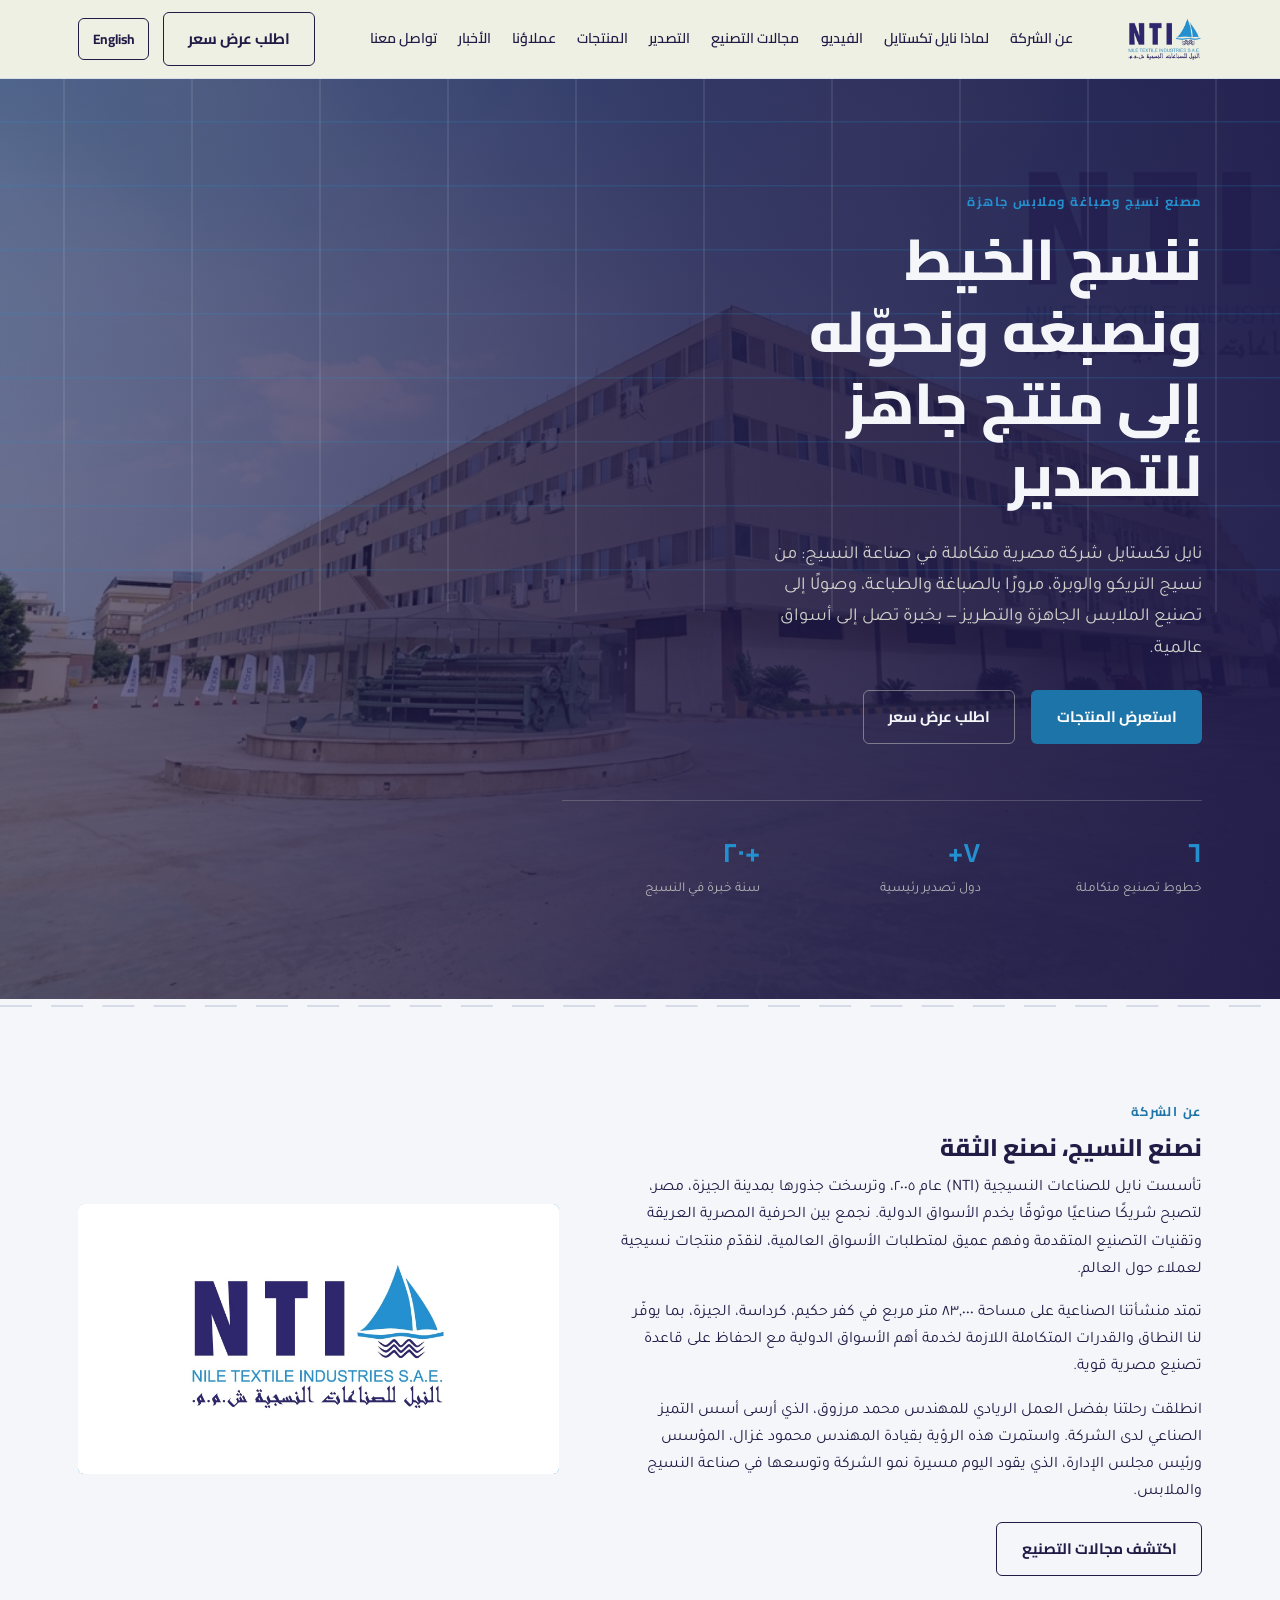
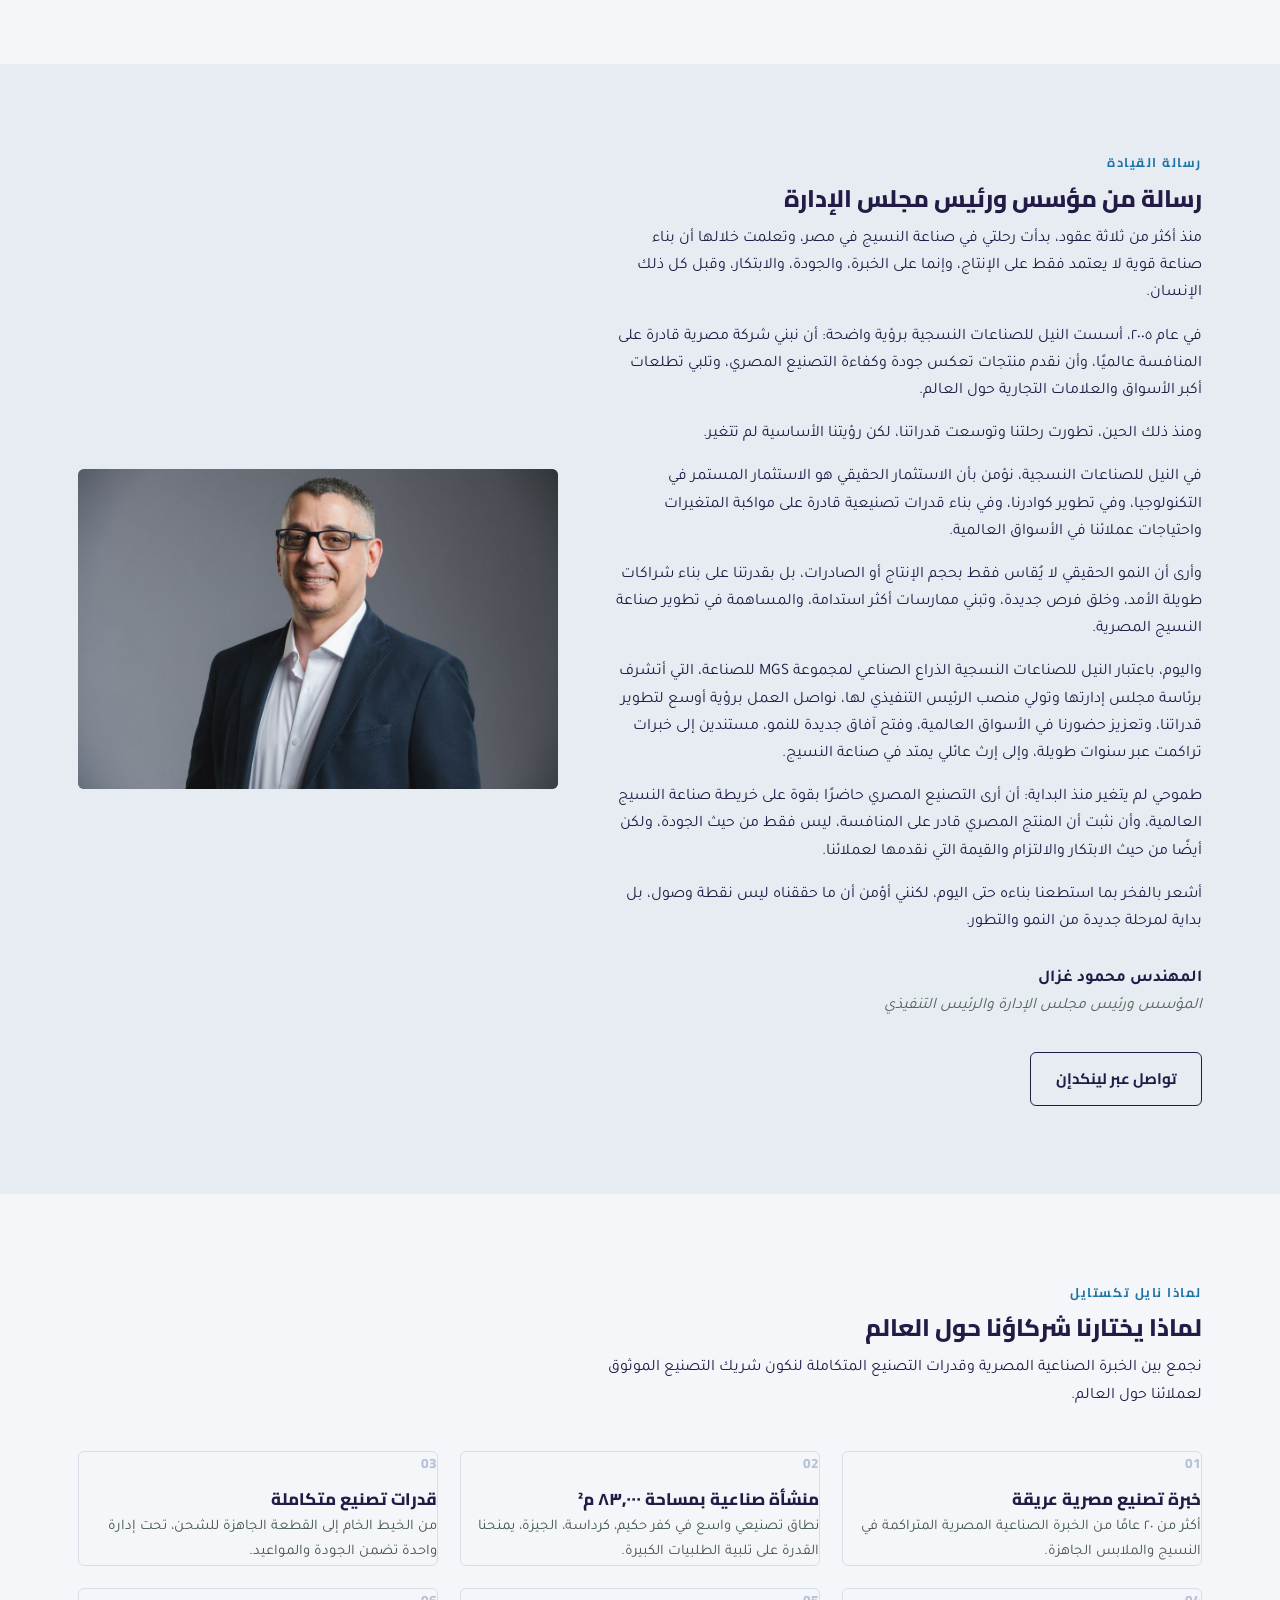
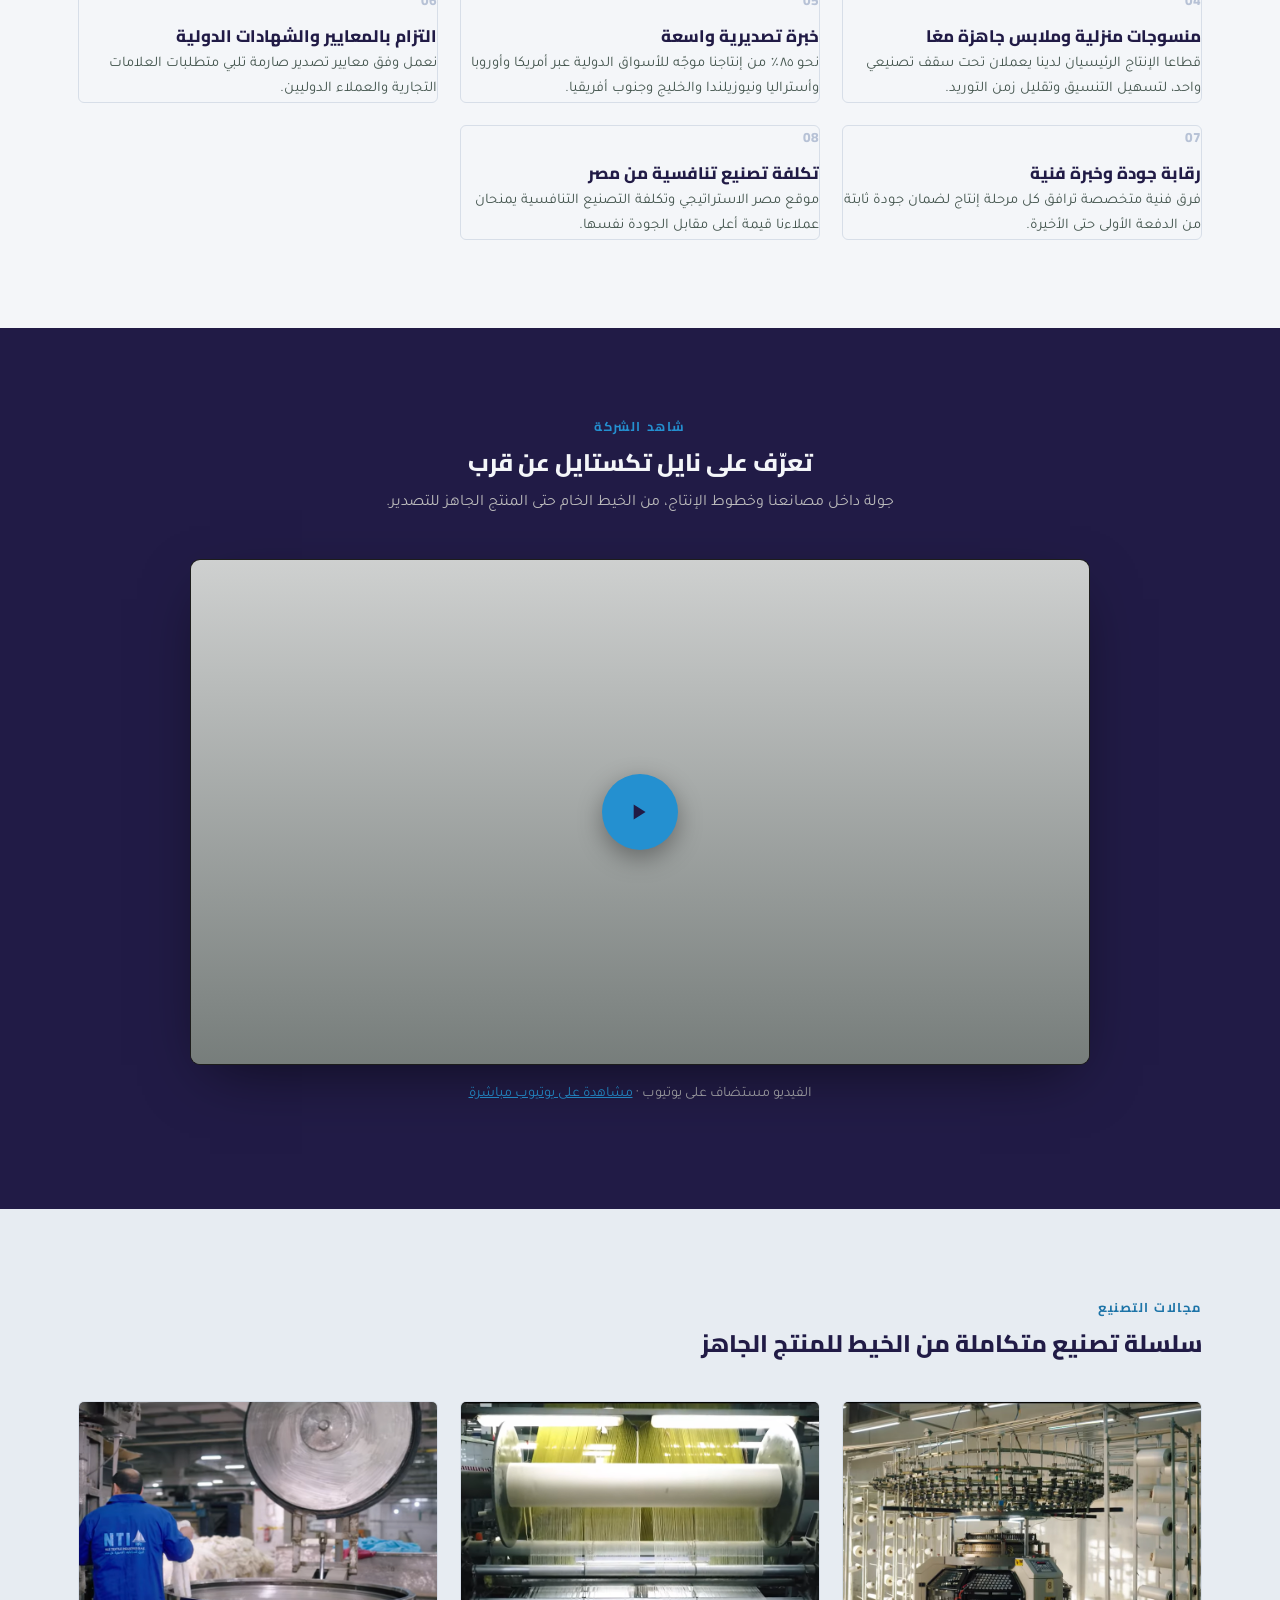
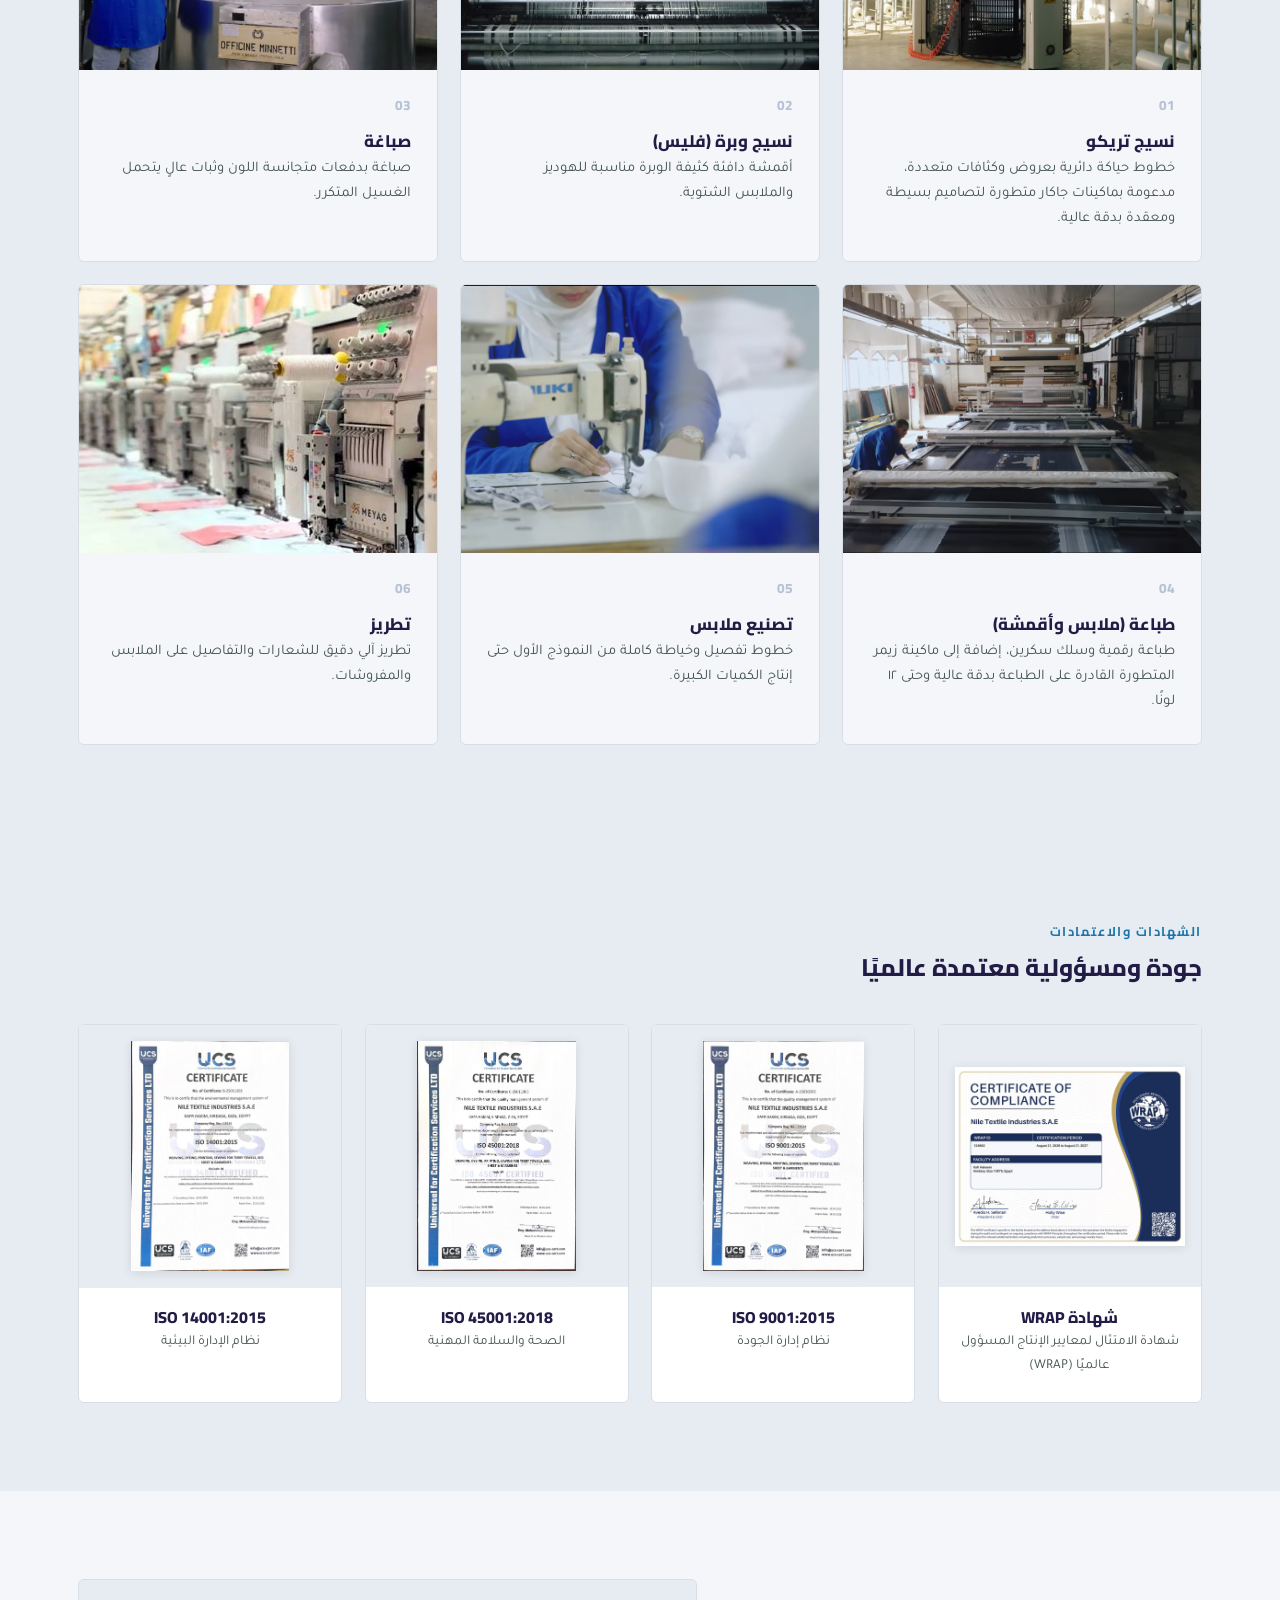
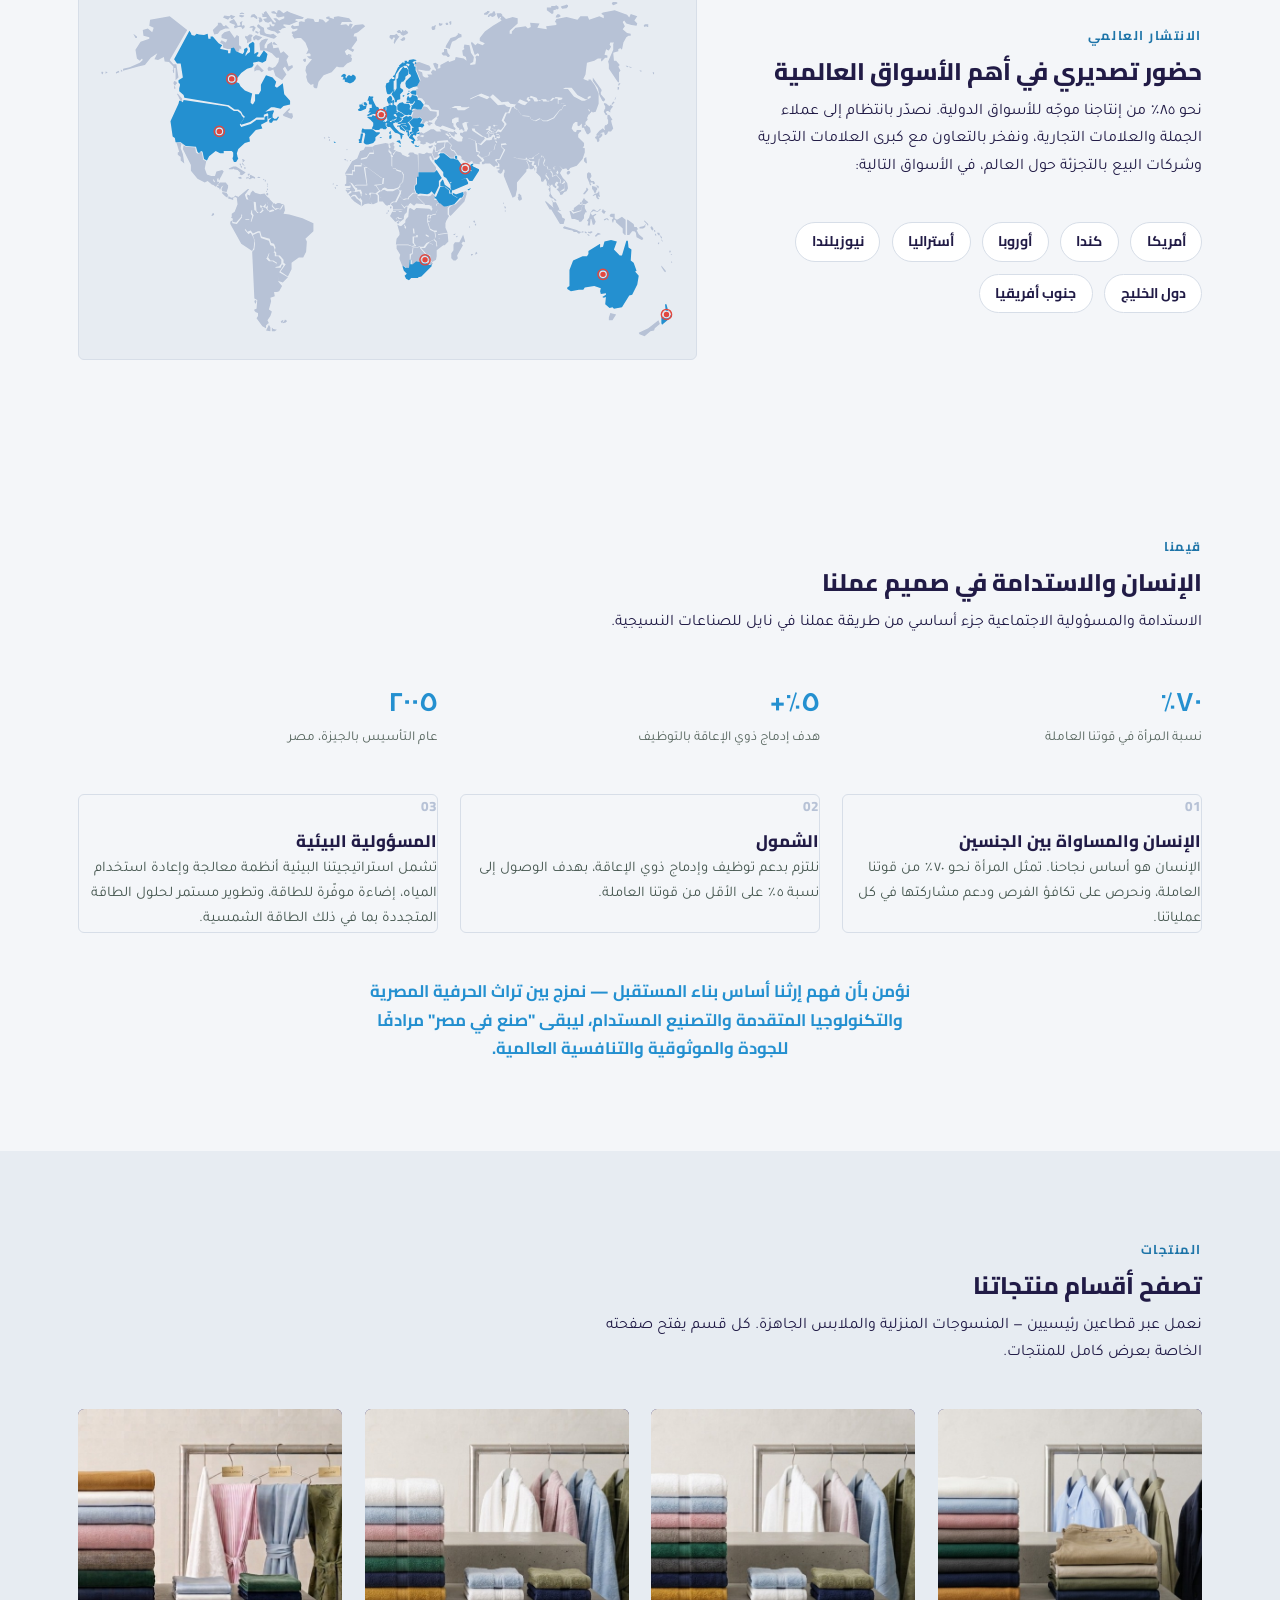
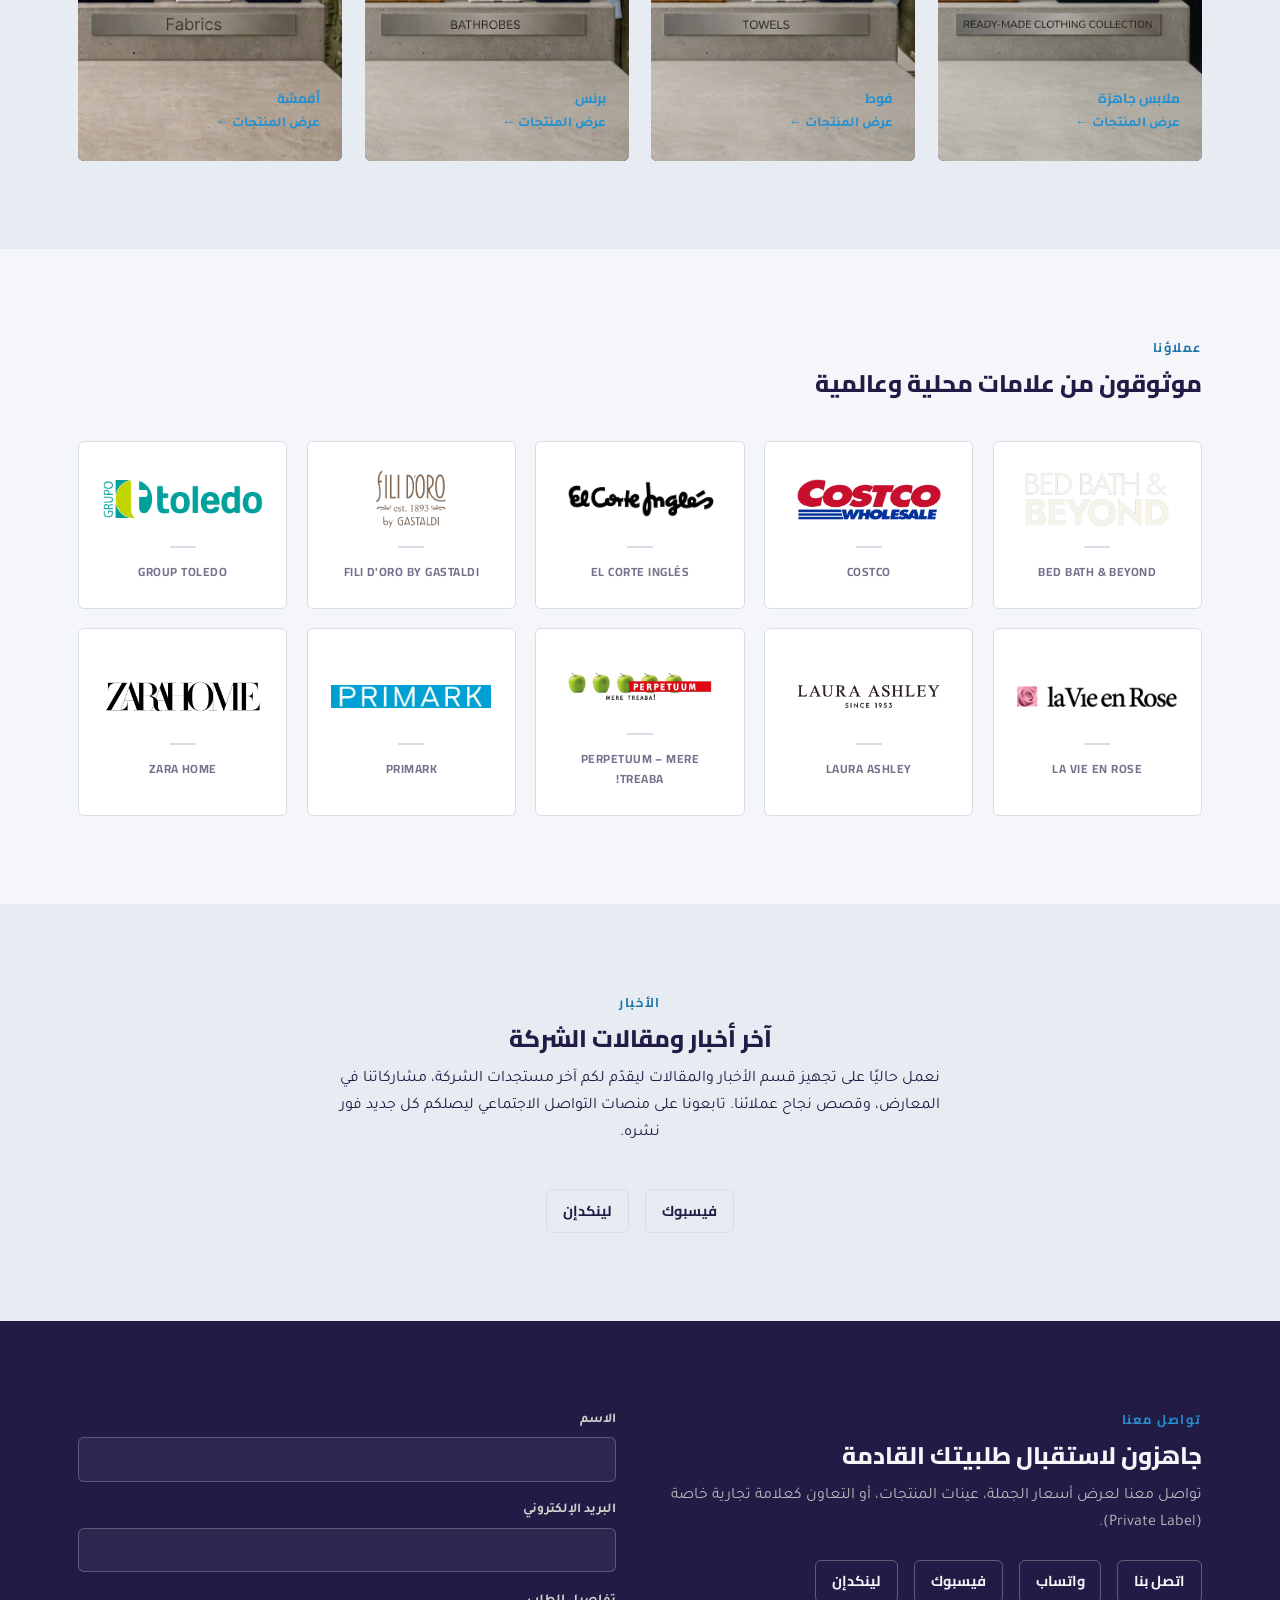
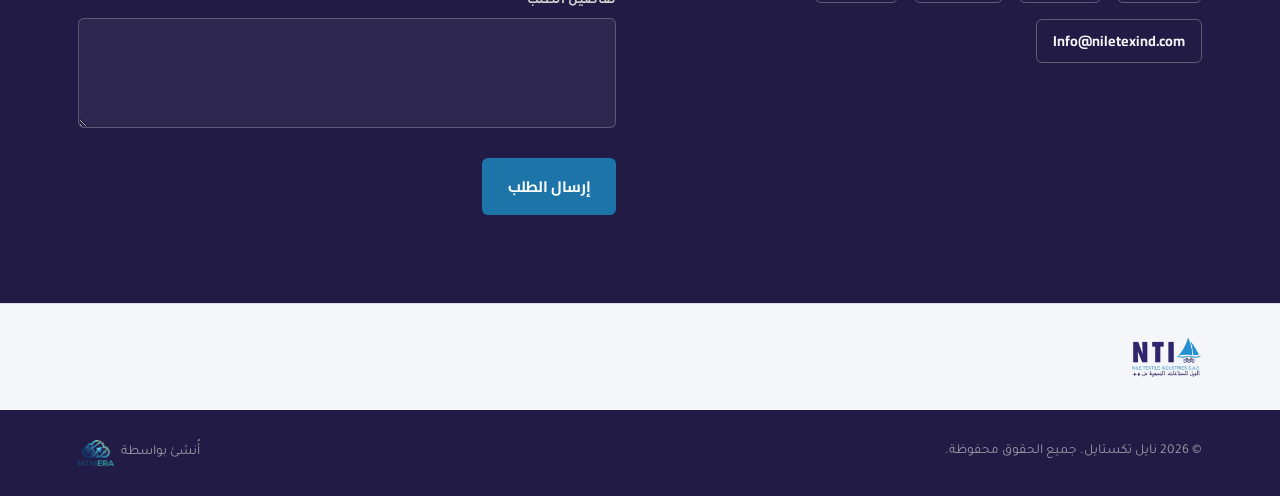
==== commit 2f3c6eeb: "Add Certifications & Accreditations section Shows WRAP, ISO 9001, ISO 45001, and ISO 14001 certifica" ====
--- a/index.html
+++ b/index.html
@@ -327,6 +327,57 @@
                     <span class="num">06</span>
                     <h3><span data-lang="ar">تطريز</span><span data-lang="en">Embroidery</span></h3>
                     <p><span data-lang="ar">تطريز آلي دقيق للشعارات والتفاصيل على الملابس والمفروشات.</span><span data-lang="en">Precise machine embroidery for logos and details on garments and home textiles.</span></p>
+                    </div>
+                </div>
+            </div>
+        </div>
+    </section>
+
+    <!-- ===================== CERTIFICATIONS ===================== -->
+    <section id="certifications" class="section-alt">
+        <div class="container">
+            <div class="section-head reveal">
+                <span class="eyebrow"><span data-lang="ar">الشهادات والاعتمادات</span><span data-lang="en">Certifications &amp; Accreditations</span></span>
+                <h2>
+                    <span data-lang="ar">جودة ومسؤولية معتمدة عالميًا</span>
+                    <span data-lang="en">Internationally Certified Quality &amp; Responsibility</span>
+                </h2>
+            </div>
+            <div class="cert-grid">
+                <div class="cert-card reveal">
+                    <a class="cert-thumb" href="assets/certificate-wrap.pdf" target="_blank" rel="noopener noreferrer">
+                        <img src="assets/certificate-wrap-thumb.jpg" alt="WRAP Certificate of Compliance" loading="lazy">
+                    </a>
+                    <div class="cert-body">
+                        <h3><span data-lang="ar">شهادة WRAP</span><span data-lang="en">WRAP Certification</span></h3>
+                        <p><span data-lang="ar">شهادة الامتثال لمعايير الإنتاج المسؤول عالميًا (WRAP)</span><span data-lang="en">Worldwide Responsible Accredited Production — Certificate of Compliance</span></p>
+                    </div>
+                </div>
+                <div class="cert-card reveal">
+                    <a class="cert-thumb" href="assets/certificate-iso9001.pdf" target="_blank" rel="noopener noreferrer">
+                        <img src="assets/certificate-iso9001-thumb.jpg" alt="ISO 9001:2015 Certificate" loading="lazy">
+                    </a>
+                    <div class="cert-body">
+                        <h3><span data-lang="ar">ISO 9001:2015</span><span data-lang="en">ISO 9001:2015</span></h3>
+                        <p><span data-lang="ar">نظام إدارة الجودة</span><span data-lang="en">Quality Management System</span></p>
+                    </div>
+                </div>
+                <div class="cert-card reveal">
+                    <a class="cert-thumb" href="assets/certificate-iso45001.pdf" target="_blank" rel="noopener noreferrer">
+                        <img src="assets/certificate-iso45001-thumb.jpg" alt="ISO 45001:2018 Certificate" loading="lazy">
+                    </a>
+                    <div class="cert-body">
+                        <h3><span data-lang="ar">ISO 45001:2018</span><span data-lang="en">ISO 45001:2018</span></h3>
+                        <p><span data-lang="ar">الصحة والسلامة المهنية</span><span data-lang="en">Occupational Health &amp; Safety Management</span></p>
+                    </div>
+                </div>
+                <div class="cert-card reveal">
+                    <a class="cert-thumb" href="assets/certificate-iso14001.pdf" target="_blank" rel="noopener noreferrer">
+                        <img src="assets/certificate-iso14001-thumb.jpg" alt="ISO 14001:2015 Certificate" loading="lazy">
+                    </a>
+                    <div class="cert-body">
+                        <h3><span data-lang="ar">ISO 14001:2015</span><span data-lang="en">ISO 14001:2015</span></h3>
+                        <p><span data-lang="ar">نظام الإدارة البيئية</span><span data-lang="en">Environmental Management System</span></p>
                     </div>
                 </div>
             </div>
@@ -563,7 +614,7 @@
             <span><span data-lang="ar">© <span class="js-year"></span> نايل تكستايل. جميع الحقوق محفوظة.</span><span data-lang="en">© <span class="js-year"></span> Nile Textile. All rights reserved.</span></span>
             <span style="display:flex; align-items:center; gap:.5em;">
                 <span data-lang="ar">أُنشئ بواسطة</span><span data-lang="en">Created by</span>
-                <img src="assets/mtmera-logo.png" alt="MTMERA" style="height:26px; width:auto;">
+                <a href="https://www.mtmera.com" target="_blank" rel="noopener noreferrer"><img src="assets/mtmera-logo.png" alt="MTMERA" style="height:26px; width:auto;"></a>
             </span>
         </div>
     </footer>
--- a/css/style.css
+++ b/css/style.css
@@ -265,6 +265,24 @@
 .cap-card h3 { font-size: 1.05rem; margin: .5em 0 .3em; }
 .cap-card p { font-size: .92rem; color: #45564f; margin: 0; }
 
+/* ---------- certification cards ---------- */
+.cert-grid { display: grid; grid-template-columns: repeat(4, 1fr); gap: 1.4em; }
+@media (max-width: 900px) { .cert-grid { grid-template-columns: repeat(2, 1fr); } }
+@media (max-width: 560px) { .cert-grid { grid-template-columns: 1fr; } }
+.cert-card {
+  background: #fff; border: 1px solid var(--sand-line); border-radius: var(--radius);
+  overflow: hidden; text-align: center; transition: border-color .25s var(--ease), transform .25s var(--ease);
+}
+.cert-card:hover { border-color: var(--thread-red); transform: translateY(-4px); }
+.cert-card .cert-thumb {
+  display: flex; align-items: center; justify-content: center;
+  aspect-ratio: 1/1; background: var(--papyrus-2); padding: 1em;
+}
+.cert-card .cert-thumb img { max-width: 100%; max-height: 100%; object-fit: contain; box-shadow: 0 2px 10px rgba(0,0,0,.1); }
+.cert-card .cert-body { padding: 1.2em 1.3em 1.5em; }
+.cert-card h3 { font-size: 1rem; margin: 0 0 .3em; }
+.cert-card p { font-size: .85rem; color: #45564f; margin: 0; }
+
 /* ---------- export map / countries ---------- */
 .export-grid {
     display: grid;
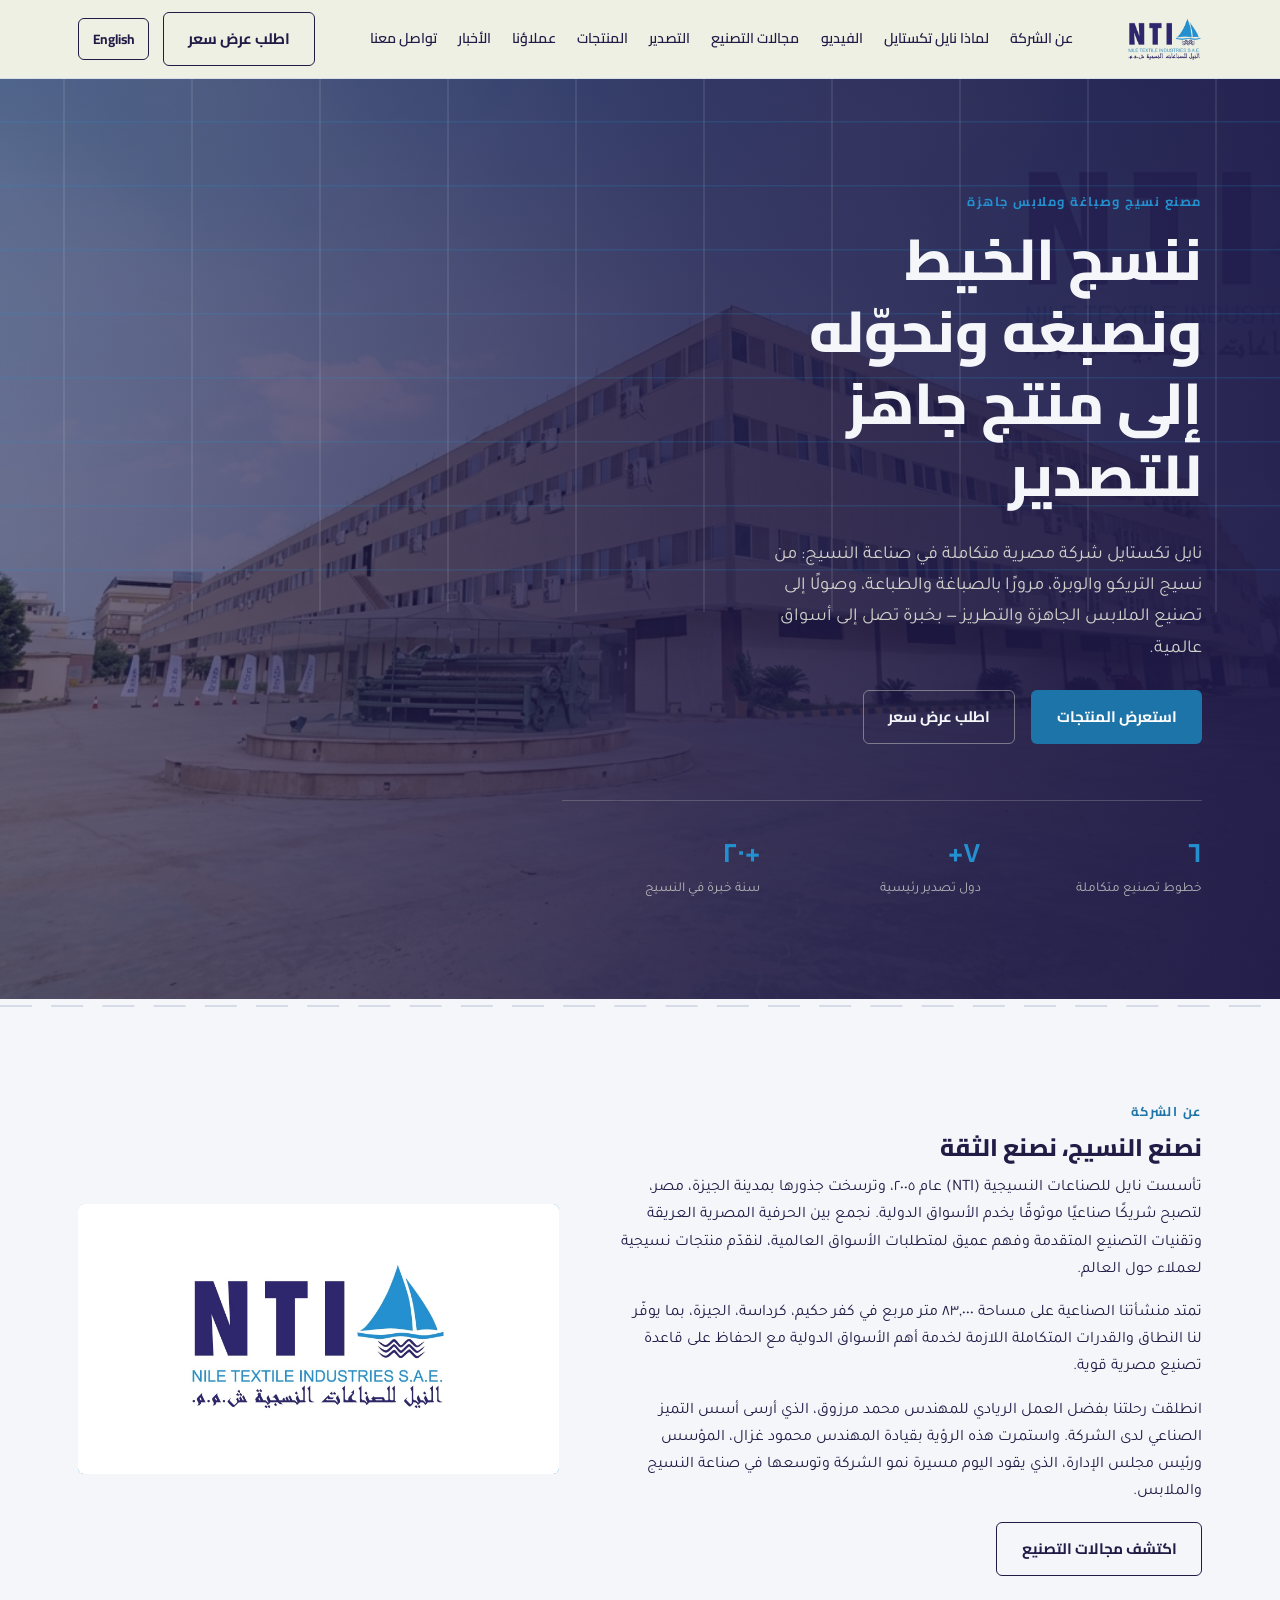
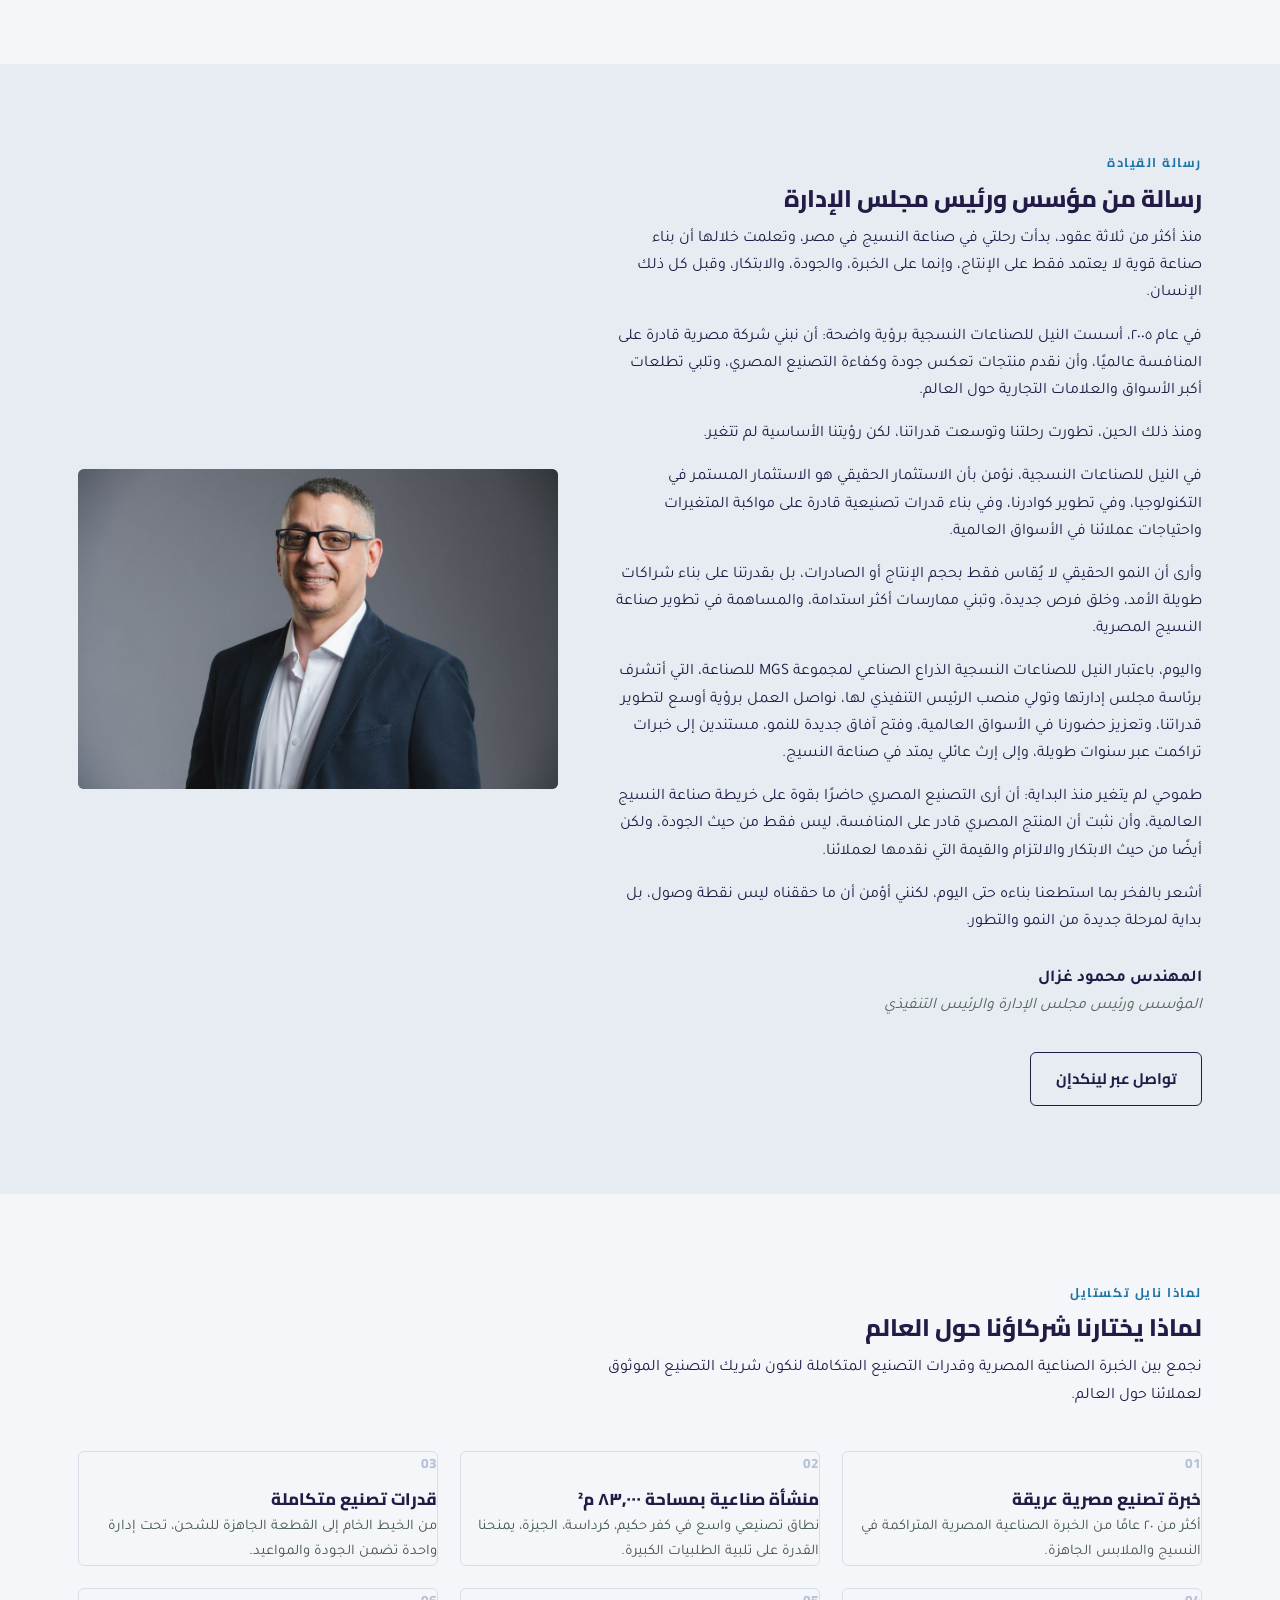
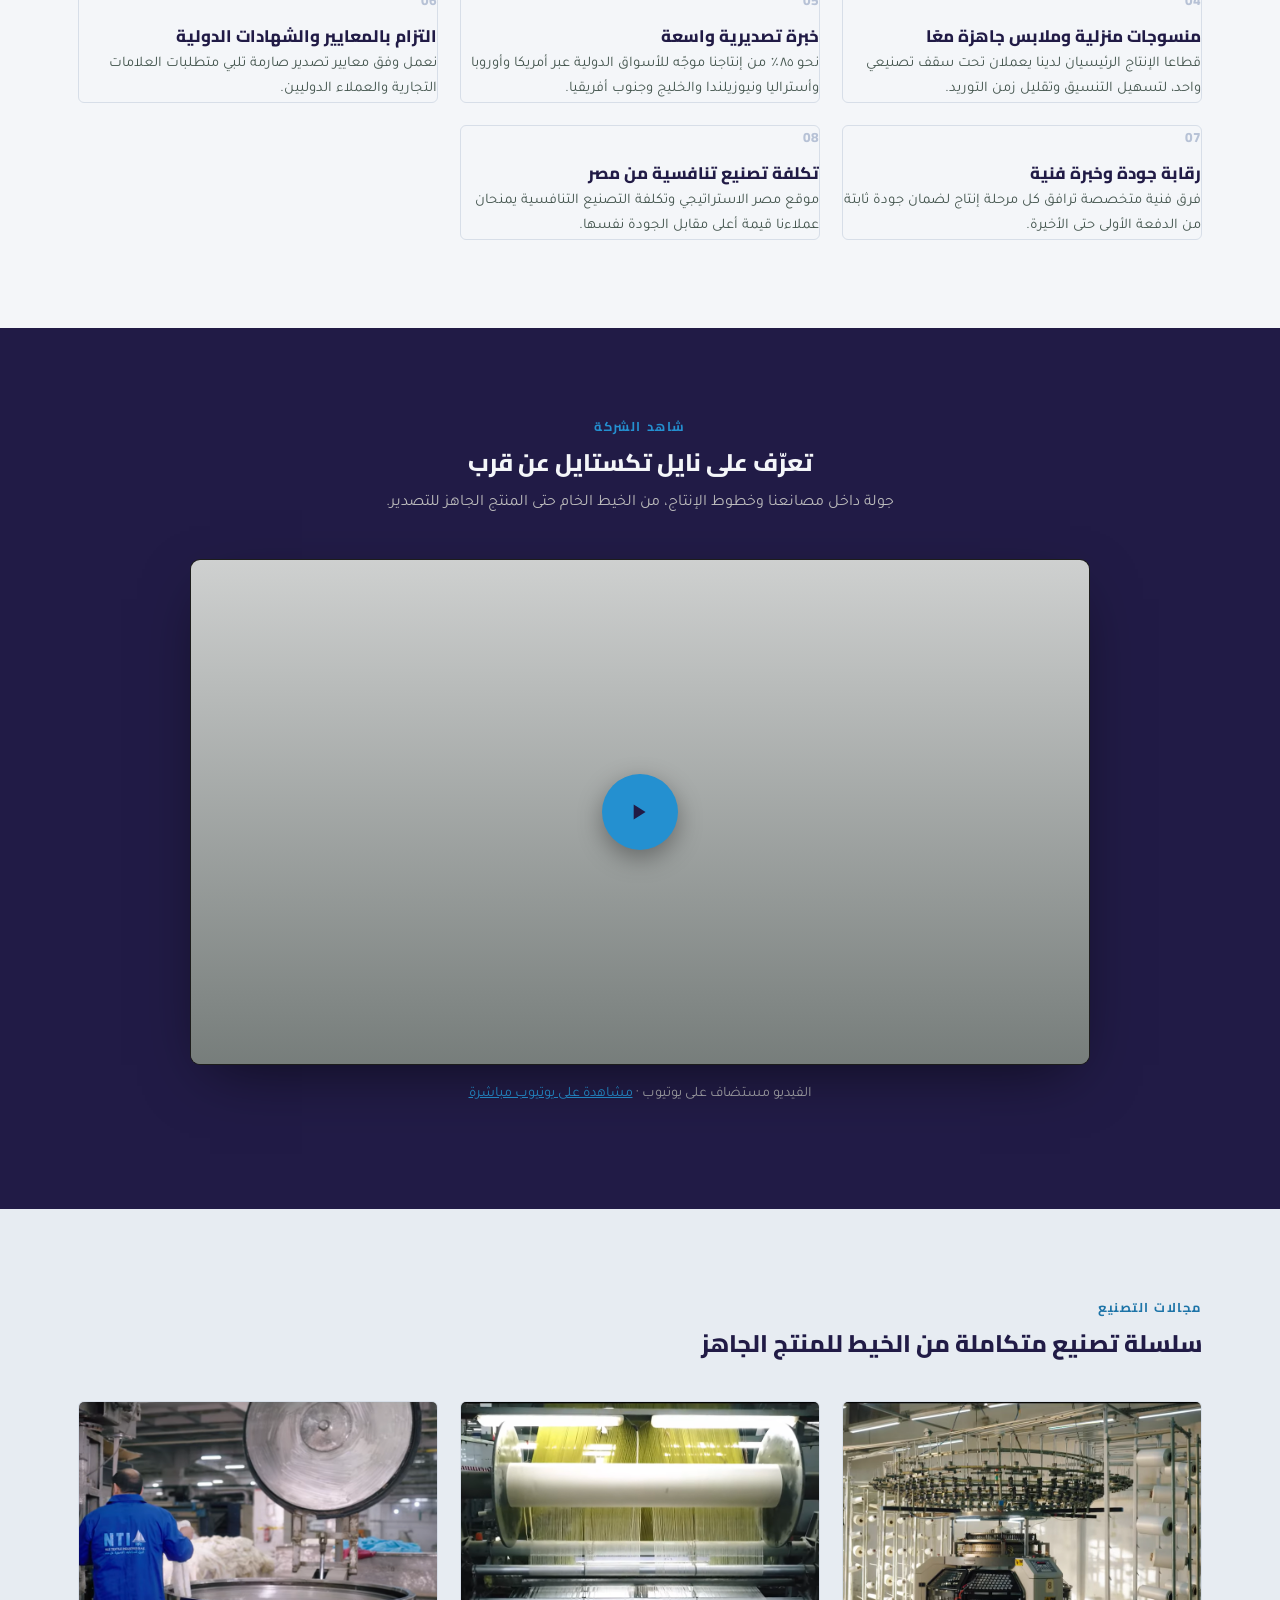
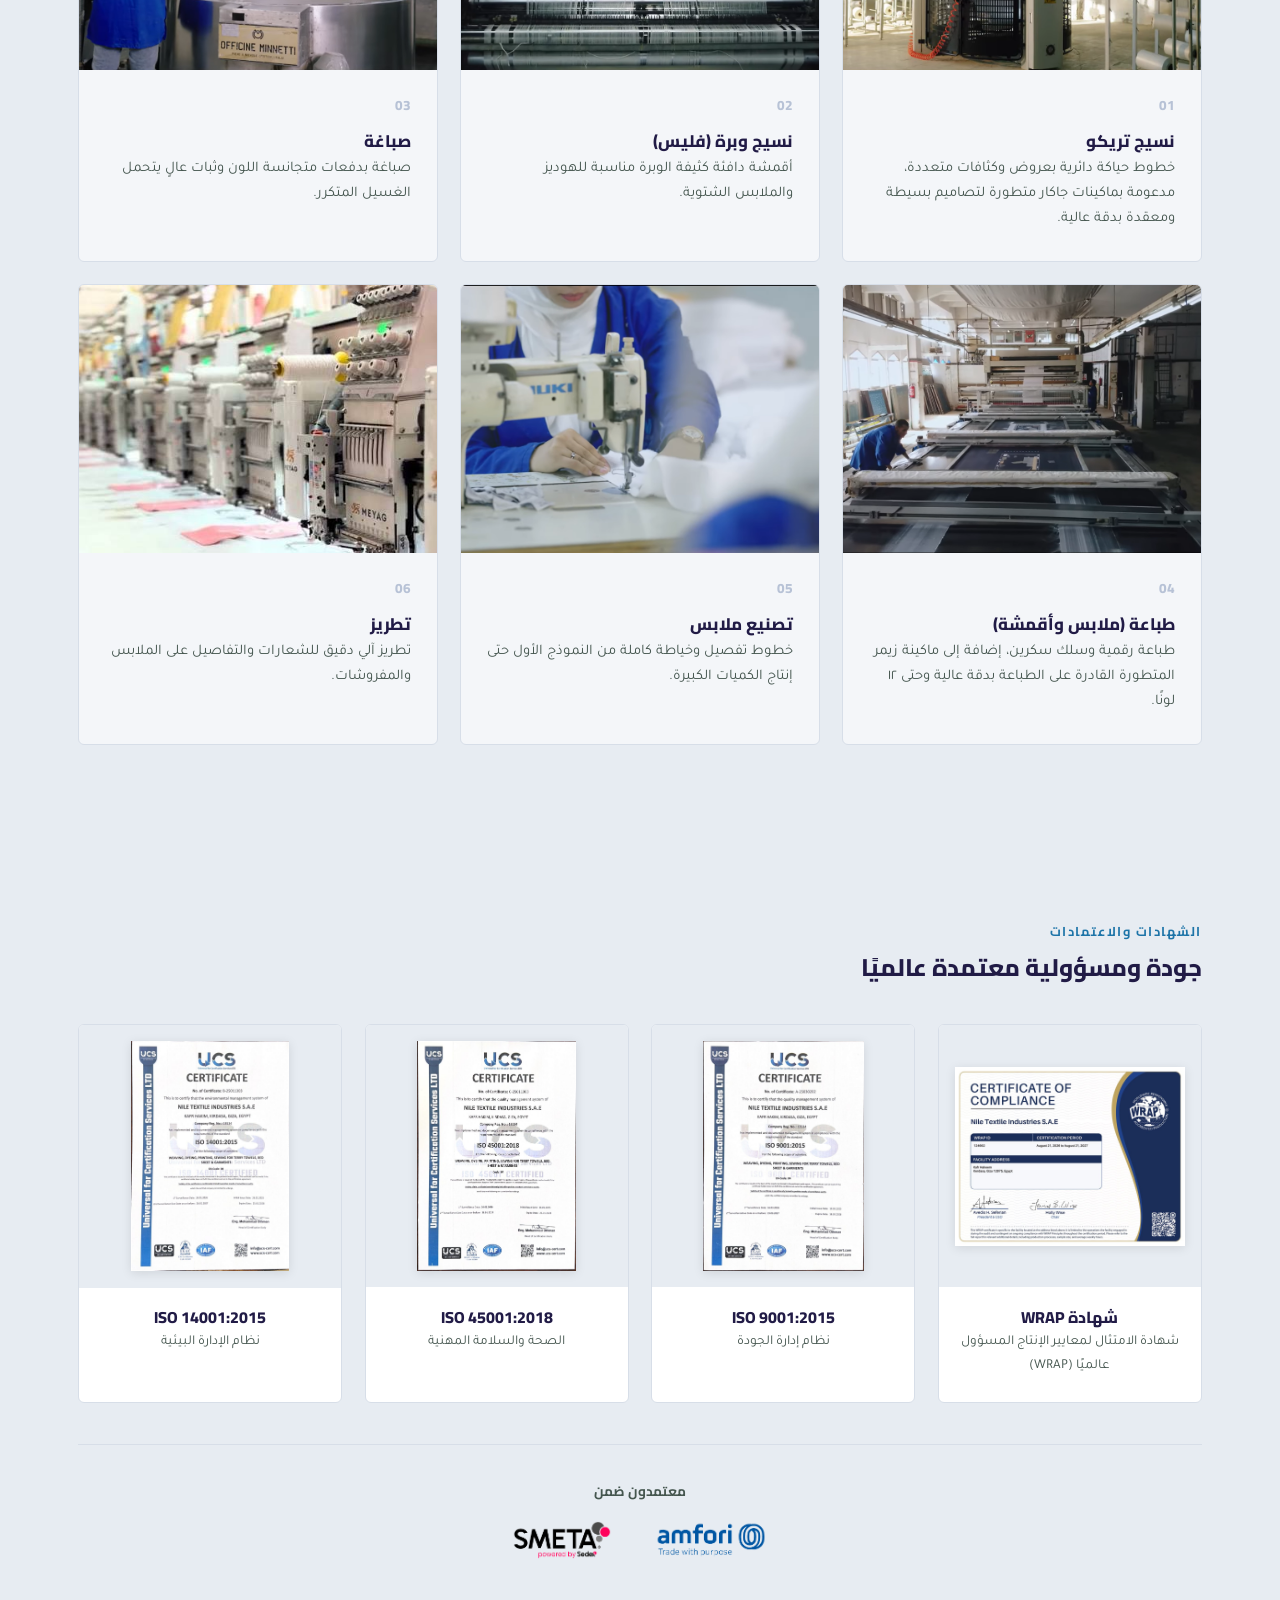
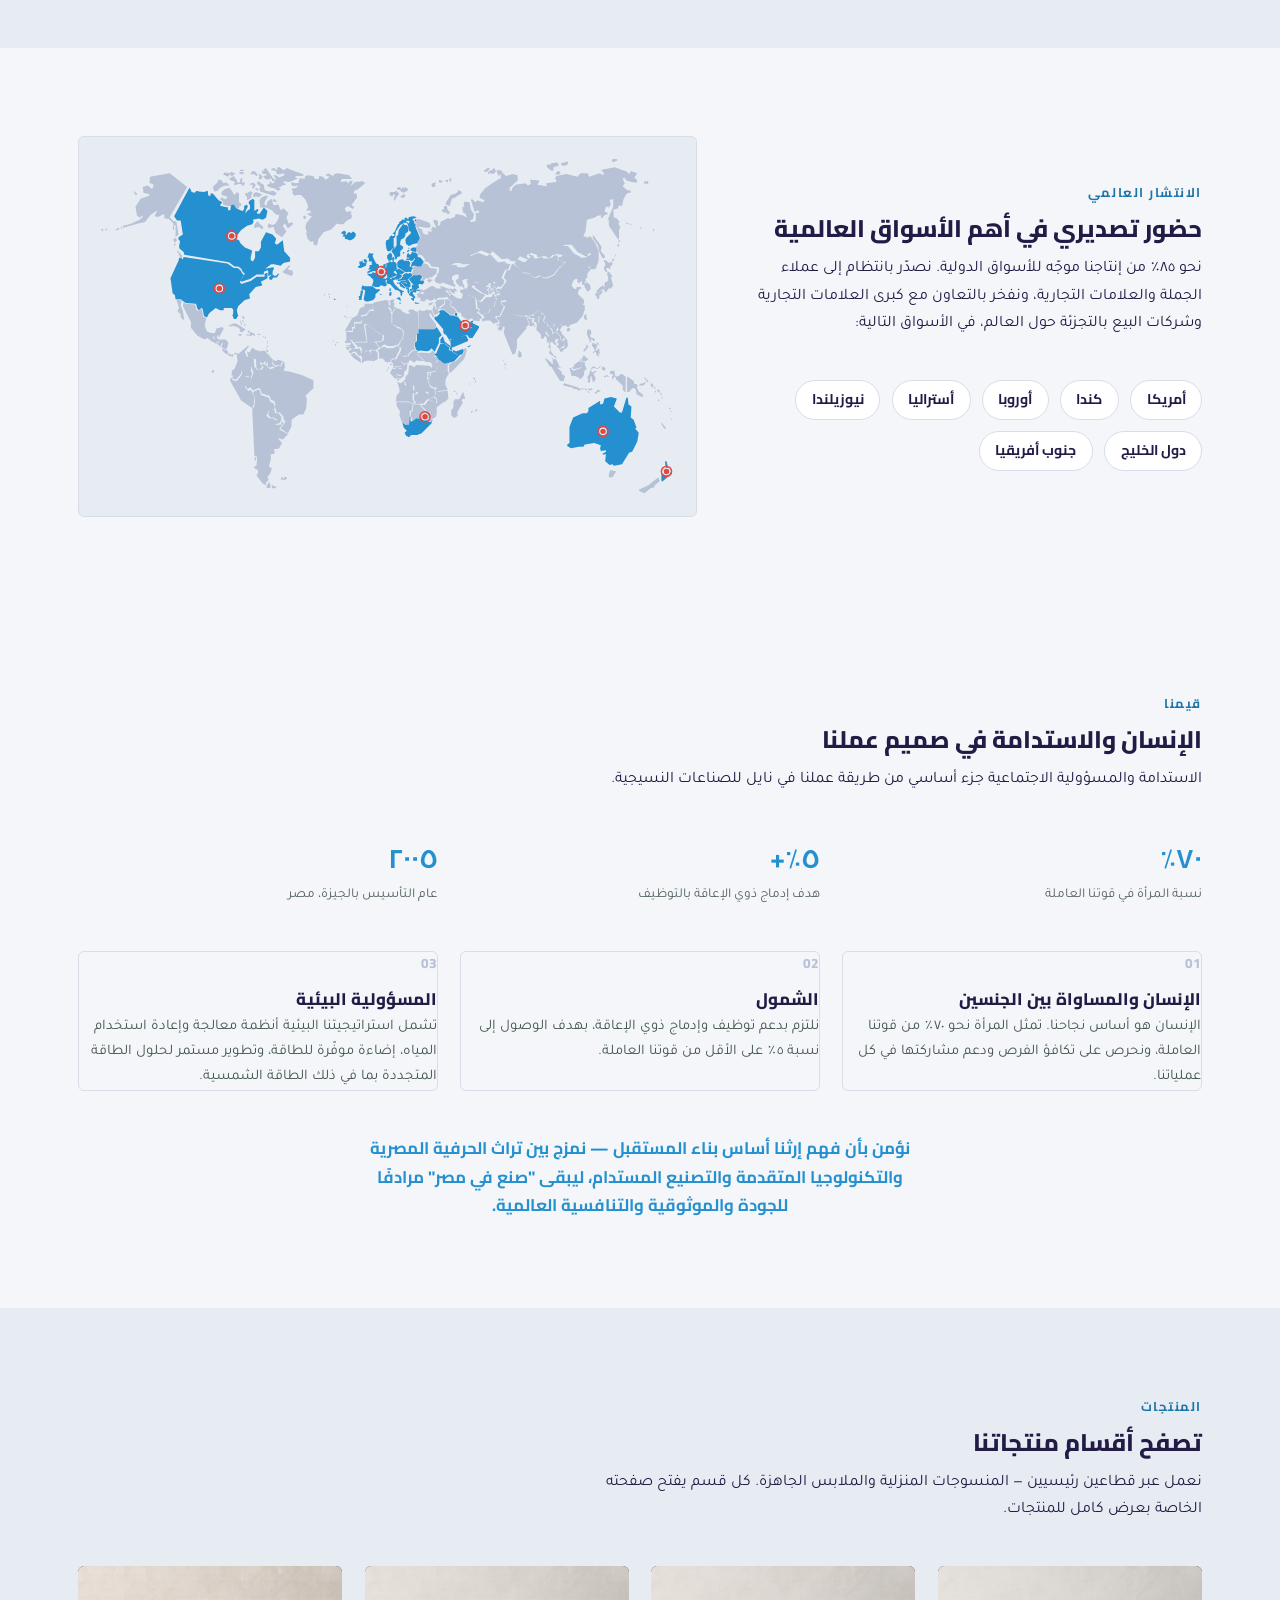
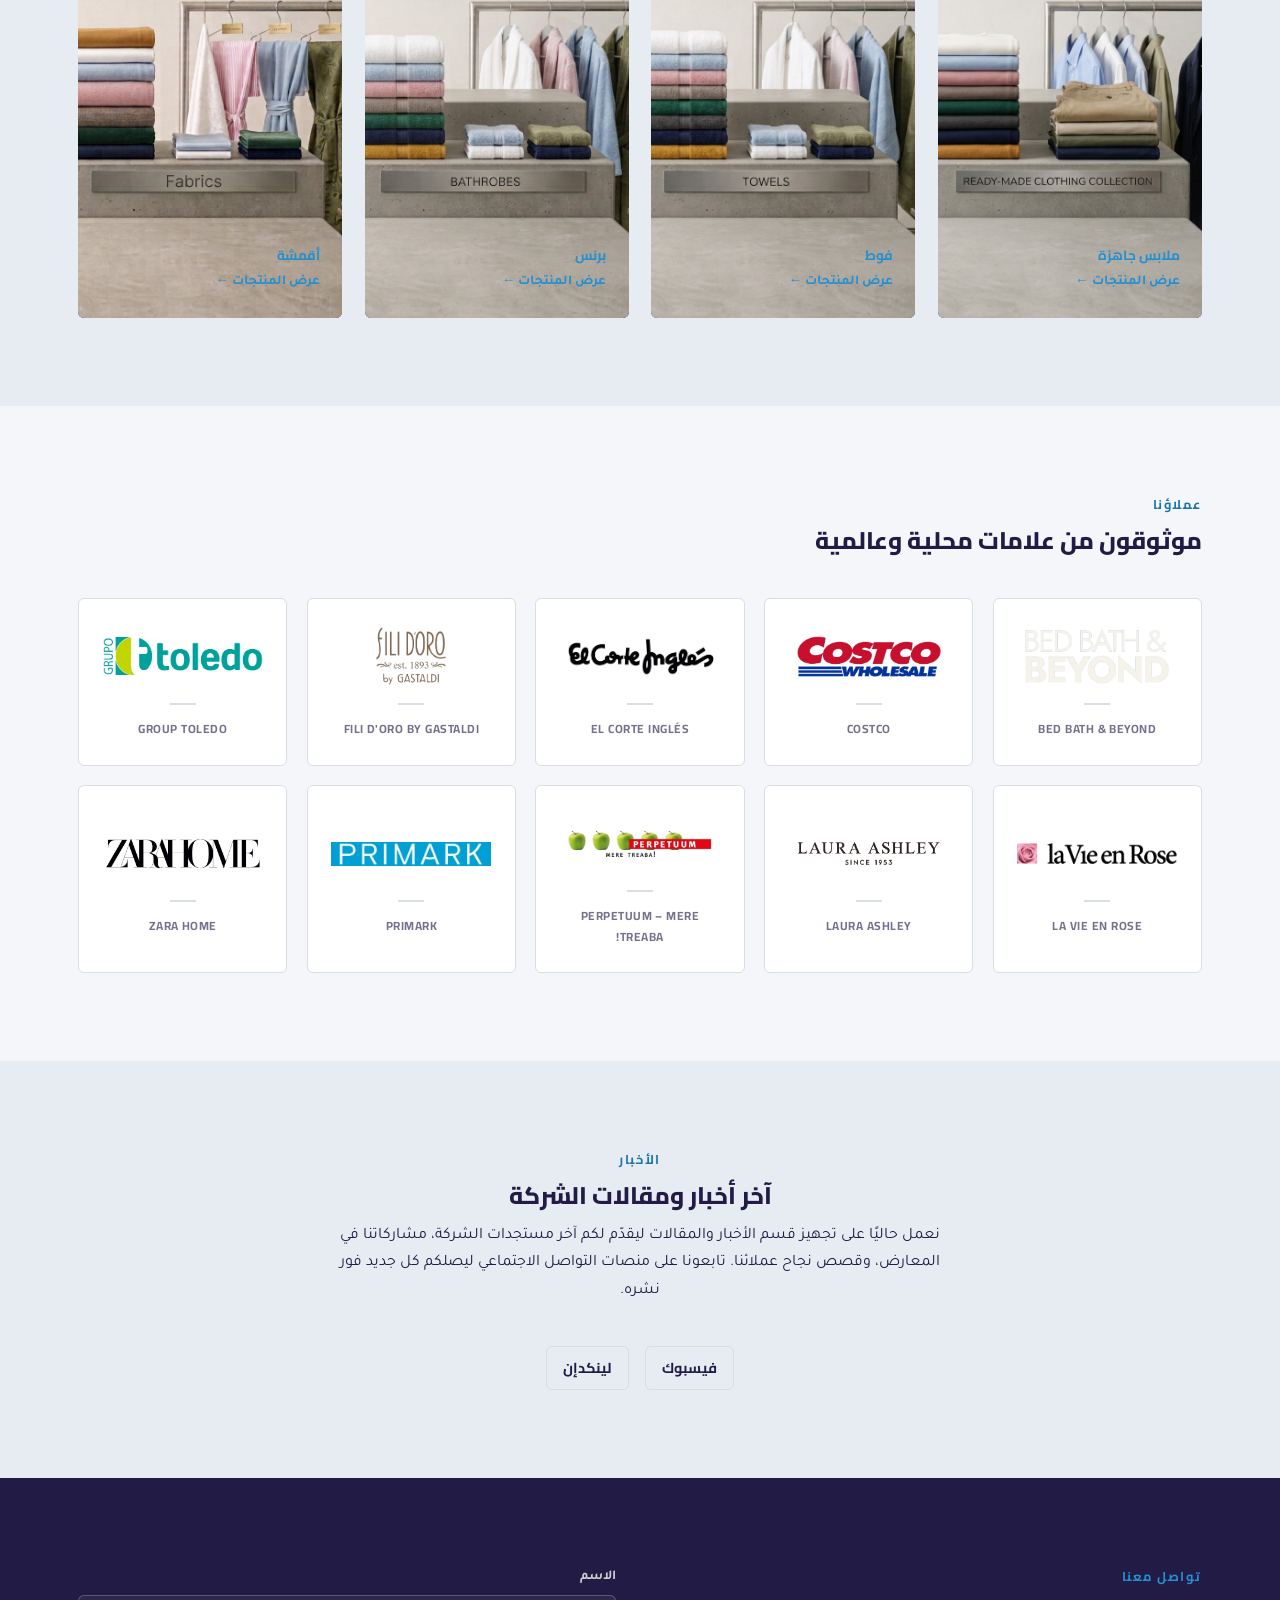
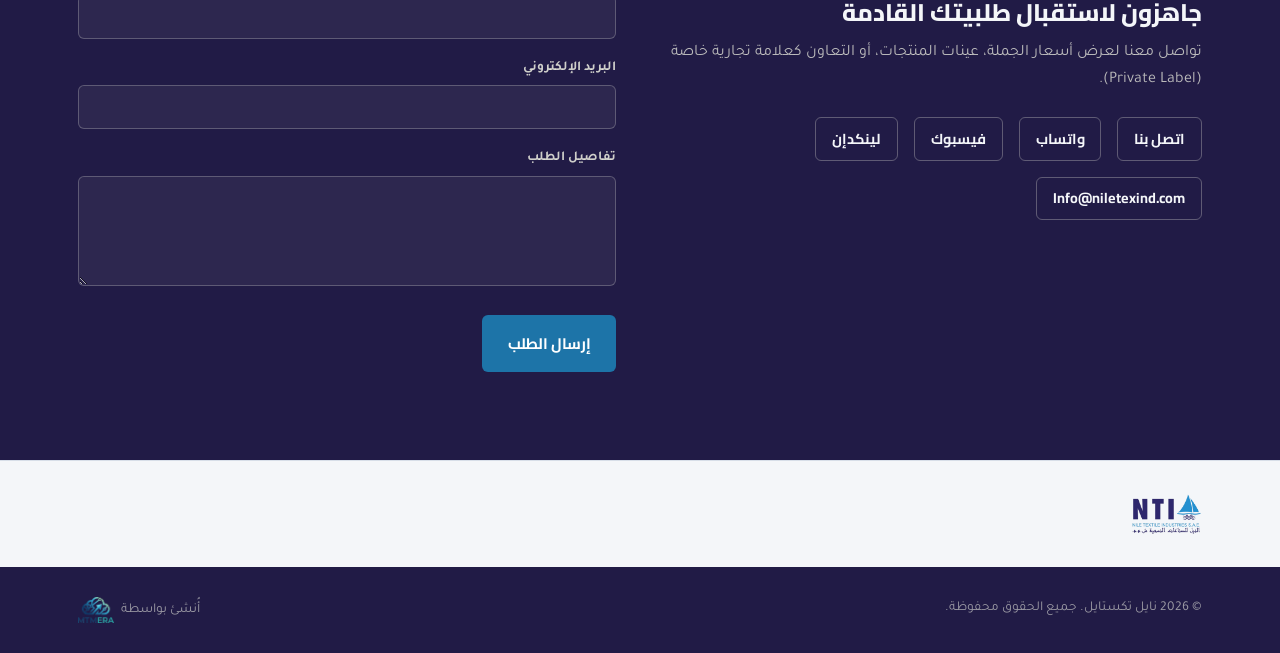
==== commit 2edd2454: "Add amfori and Sedex/SMETA accreditation logos to certifications section Shown as a simple "Accredit" ====
--- a/index.html
+++ b/index.html
@@ -379,6 +379,13 @@
                         <h3><span data-lang="ar">ISO 14001:2015</span><span data-lang="en">ISO 14001:2015</span></h3>
                         <p><span data-lang="ar">نظام الإدارة البيئية</span><span data-lang="en">Environmental Management System</span></p>
                     </div>
+                </div>
+            </div>
+            <div class="cert-accredited reveal">
+                <span class="cert-accredited-label"><span data-lang="ar">معتمدون ضمن</span><span data-lang="en">Accredited through</span></span>
+                <div class="cert-accredited-logos">
+                    <img src="assets/amfori-logo.png" alt="amfori" loading="lazy">
+                    <img src="assets/sedex-smeta-logo.png" alt="SMETA — powered by Sedex" loading="lazy">
                 </div>
             </div>
         </div>
--- a/css/style.css
+++ b/css/style.css
@@ -282,6 +282,11 @@
 .cert-card .cert-body { padding: 1.2em 1.3em 1.5em; }
 .cert-card h3 { font-size: 1rem; margin: 0 0 .3em; }
 .cert-card p { font-size: .85rem; color: #45564f; margin: 0; }
+.cert-accredited { margin-top: 2.6em; padding-top: 2.2em; border-top: 1px solid var(--sand-line); text-align: center; }
+.cert-accredited-label { display: block; font-family: var(--font-display); font-weight: 700; font-size: .85rem; color: #45564f; margin-bottom: 1.2em; }
+.cert-accredited-logos { display: flex; align-items: center; justify-content: center; gap: 2.6em; flex-wrap: wrap; }
+.cert-accredited-logos img { height: 40px; width: auto; }
+@media (max-width: 560px) { .cert-accredited-logos img { height: 32px; } }
 
 /* ---------- export map / countries ---------- */
 .export-grid {
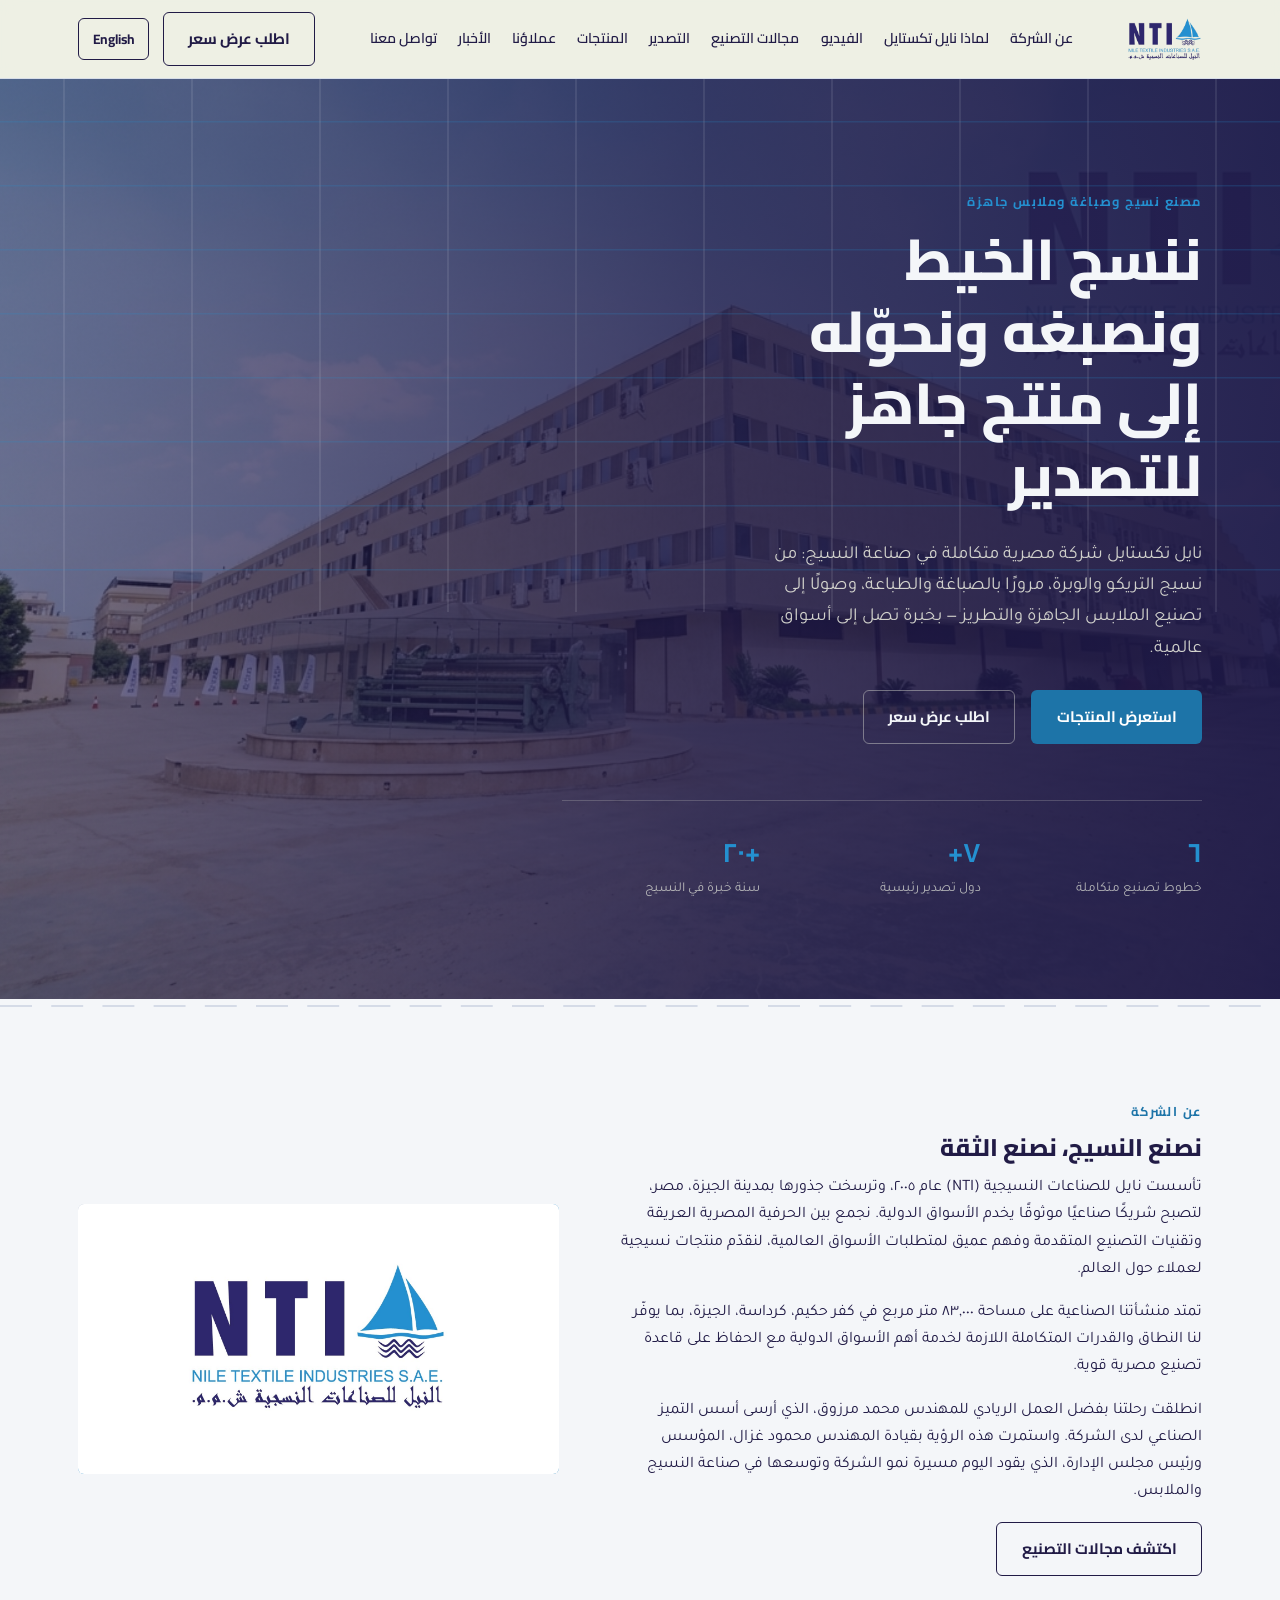
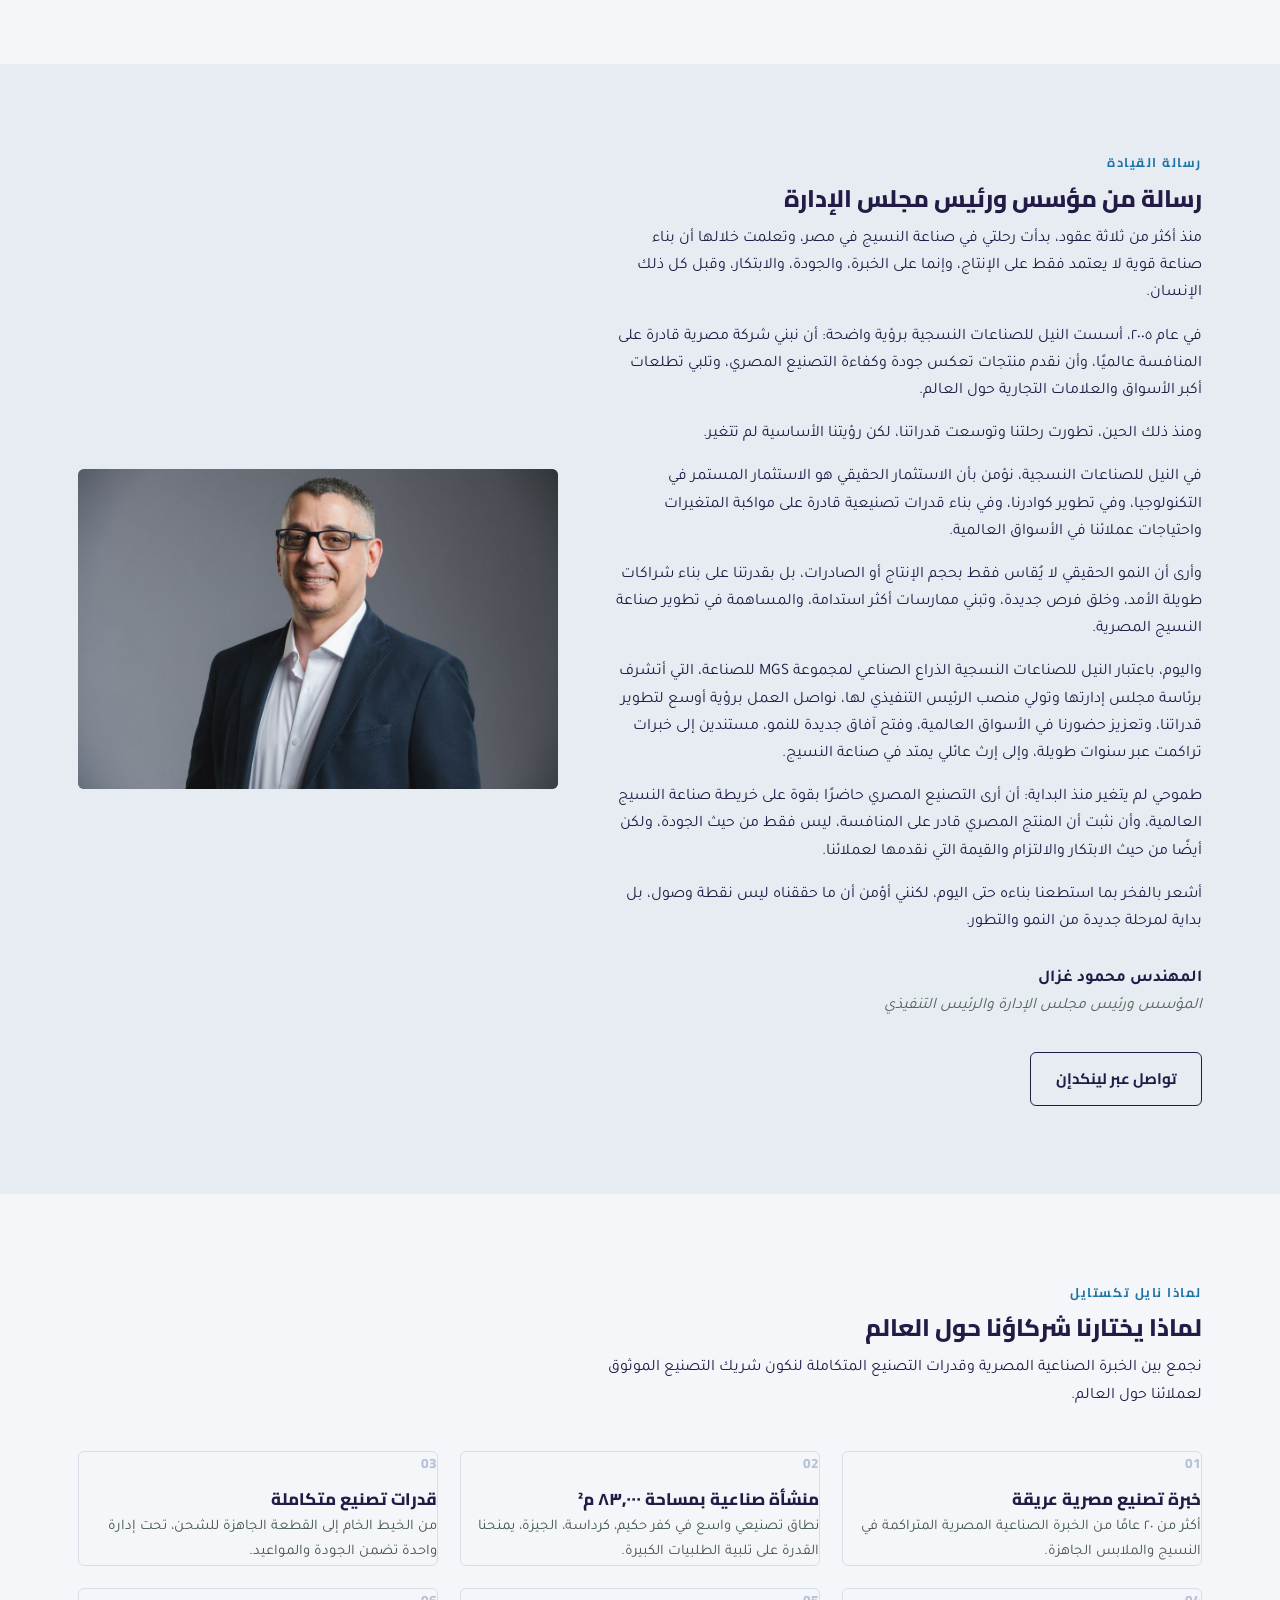
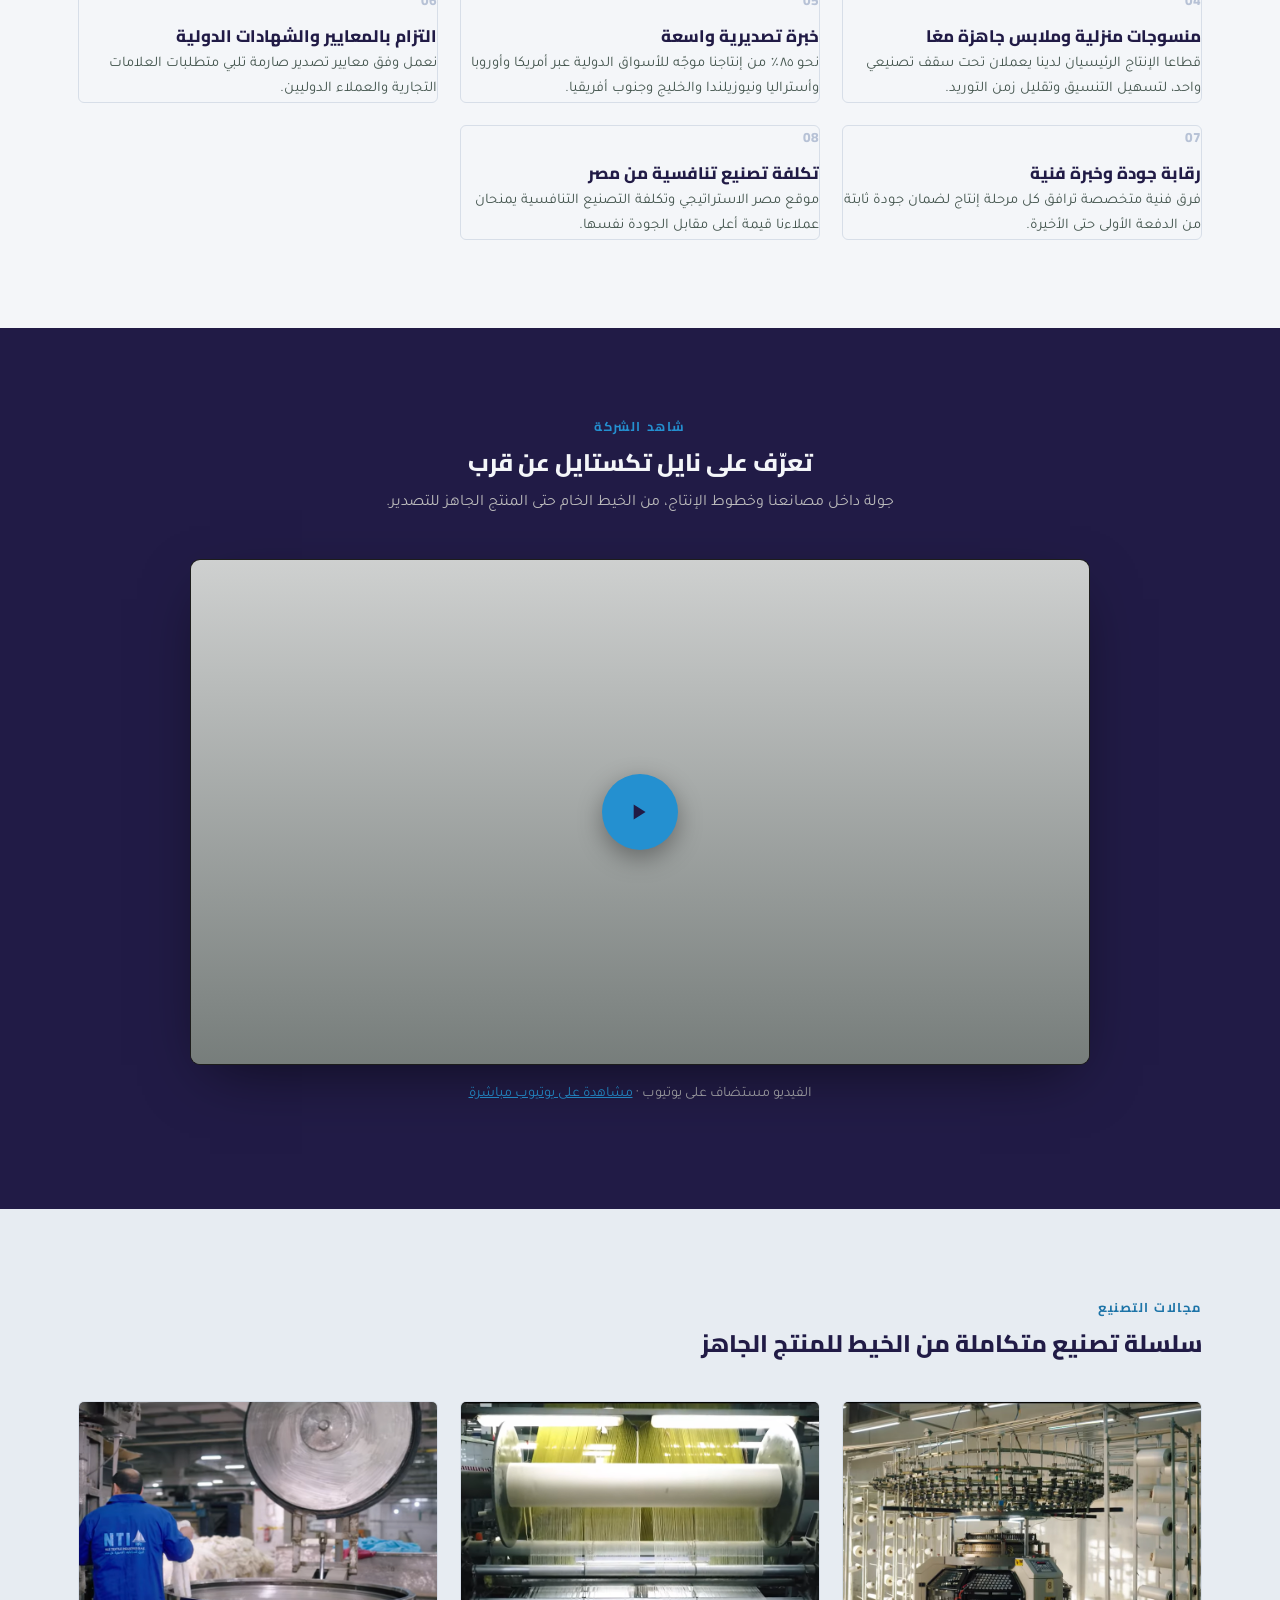
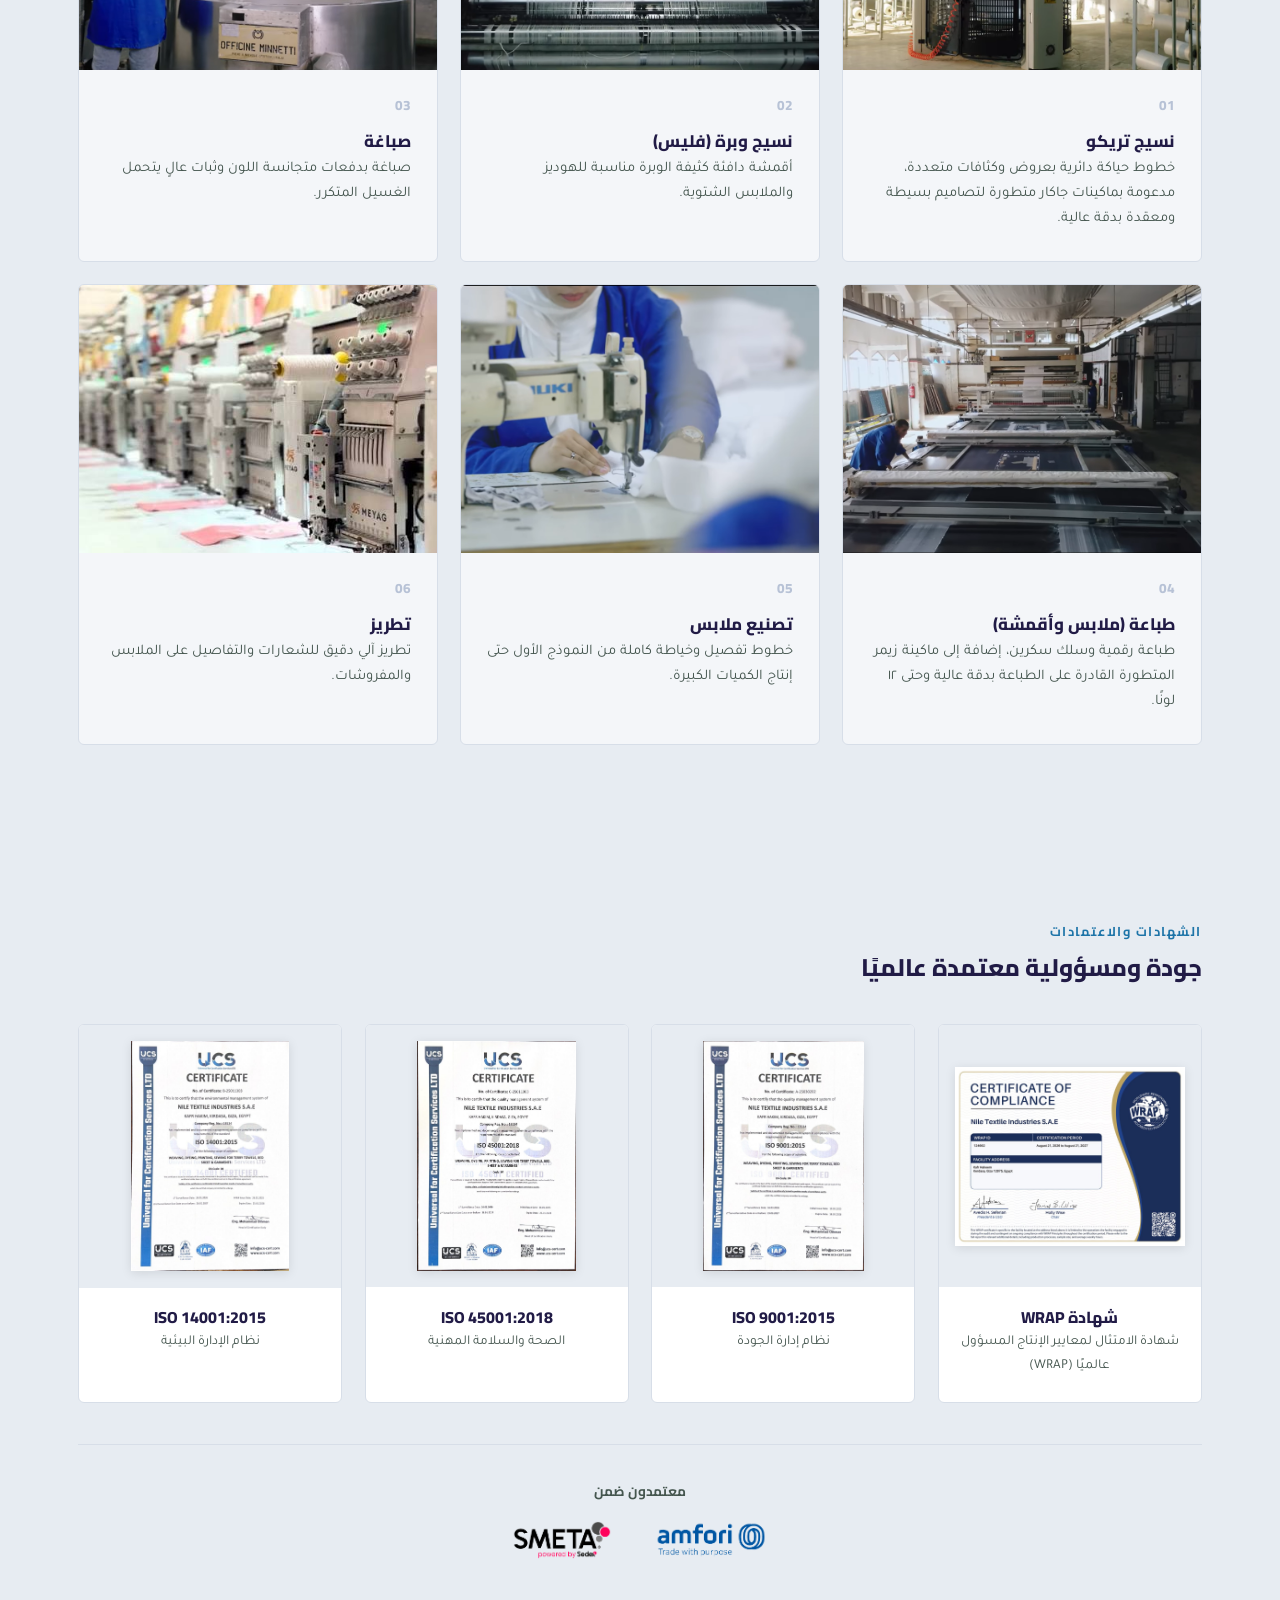
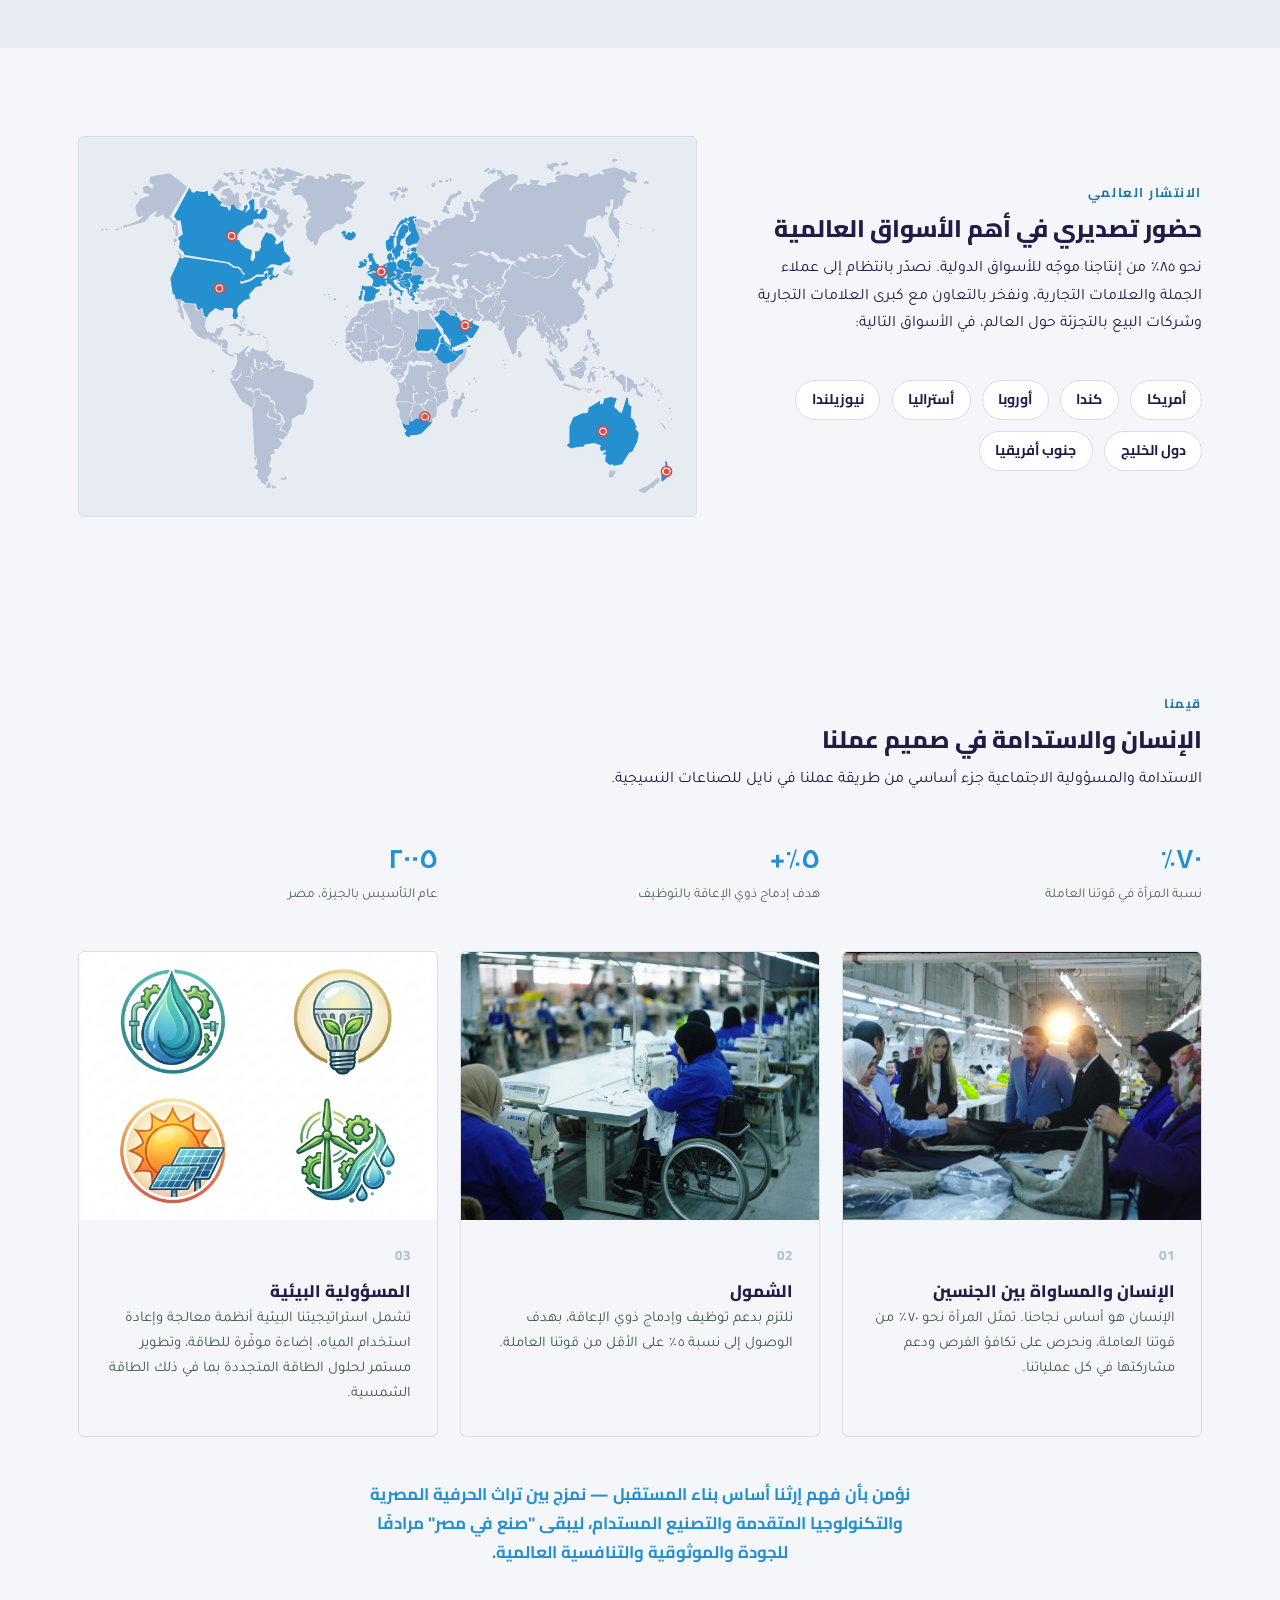
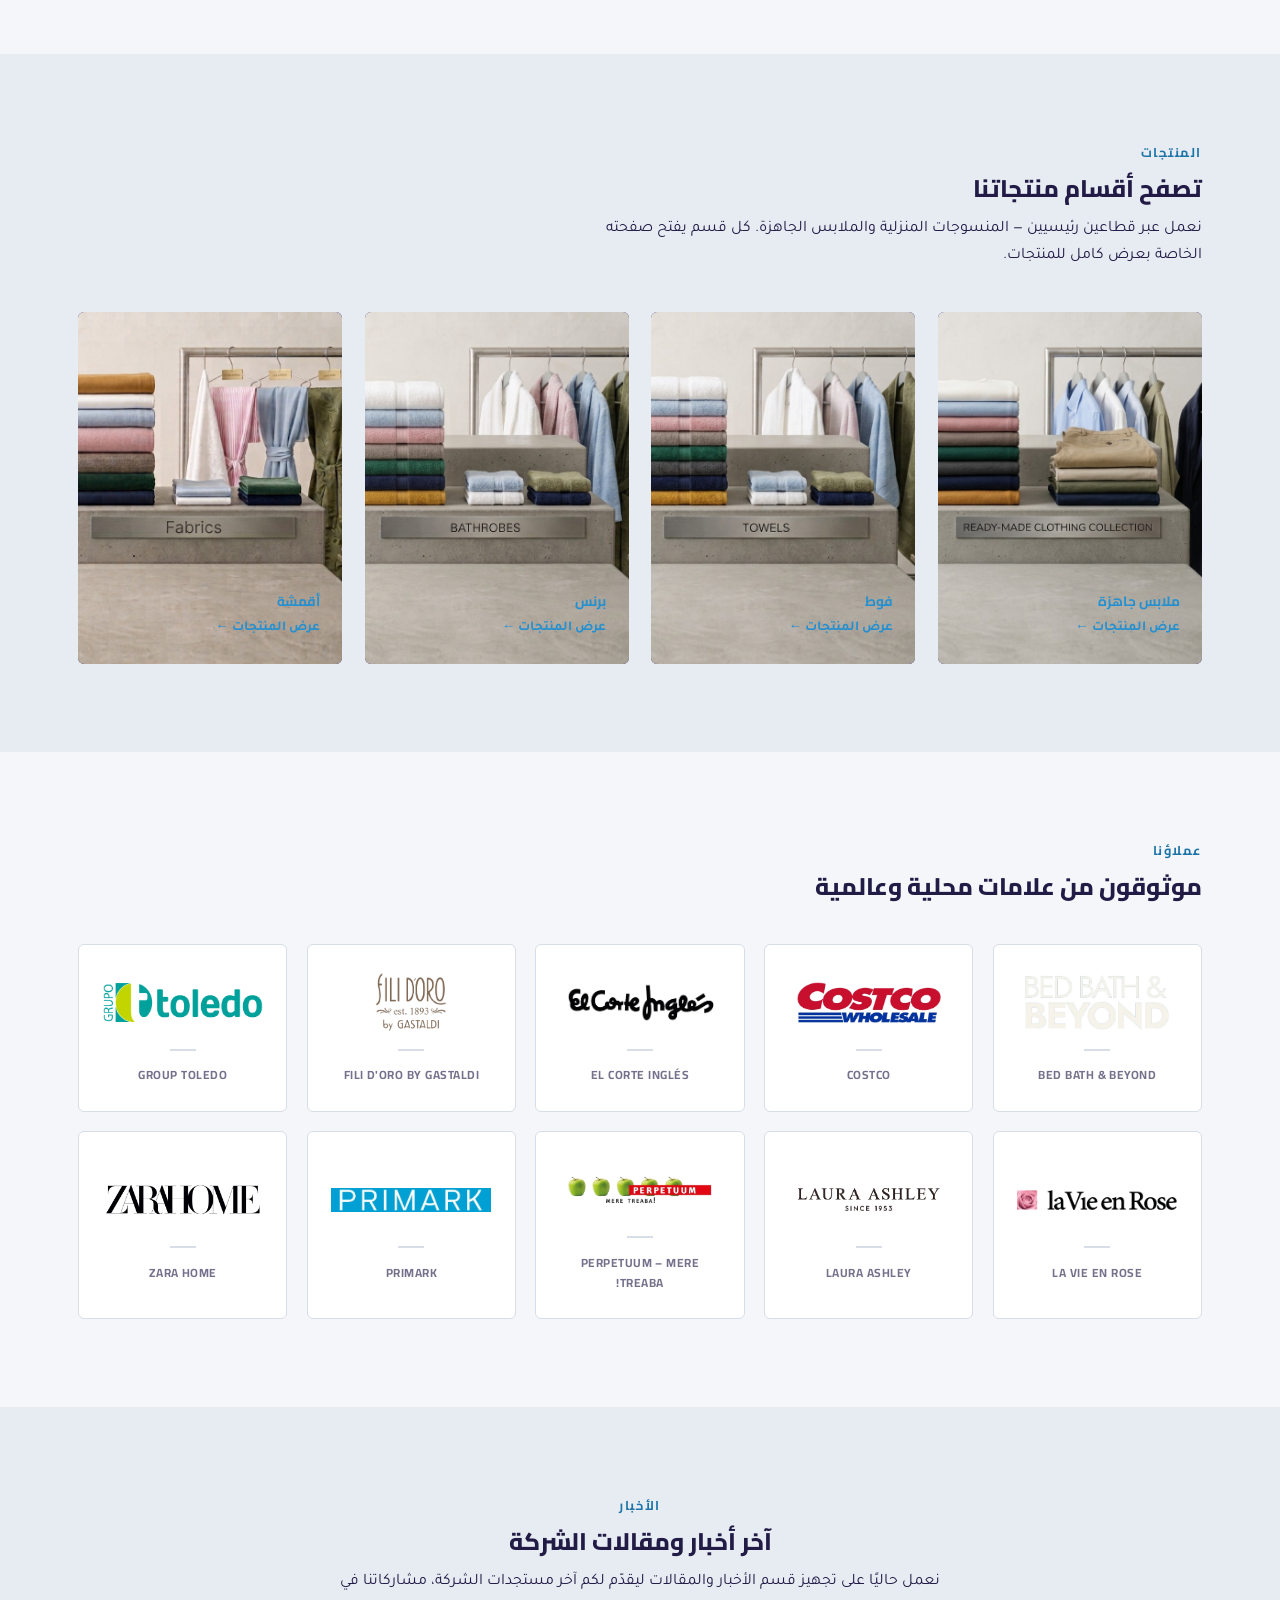
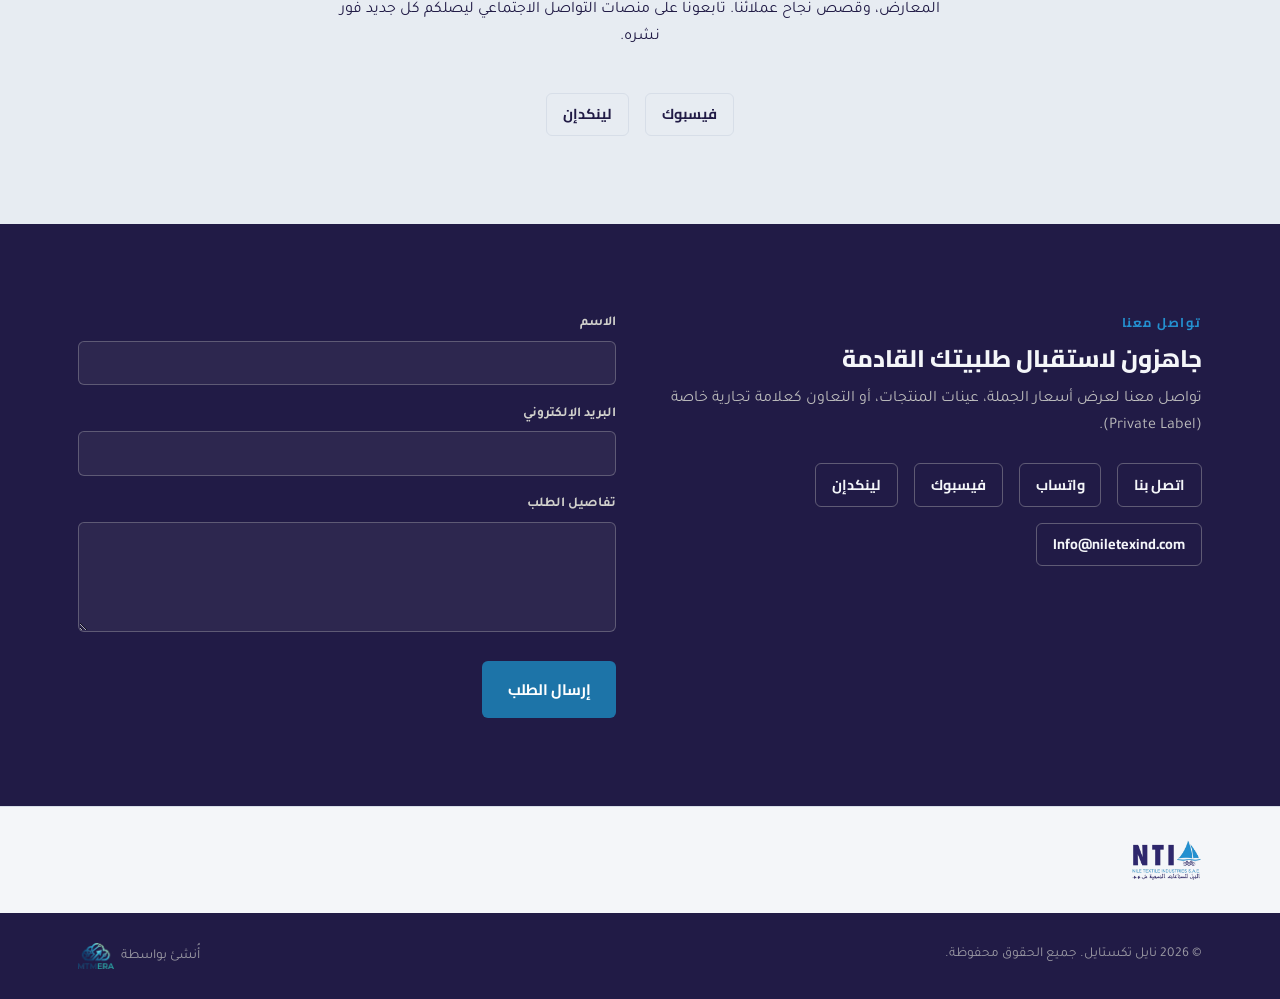
==== commit e4539e32: "Add photos to the Our Values cards Each of the three values cards (Human Capital & Gender Equality, " ====
--- a/index.html
+++ b/index.html
@@ -489,19 +489,28 @@
             </div>
             <div class="cap-grid">
                 <div class="cap-card reveal">
+                    <div class="cap-thumb"><img src="assets/%D8%A7%D9%84%D8%A7%D9%86%D8%B3%D8%A7%D9%86%20%D9%88%D8%A7%D9%84%D9%85%D8%B3%D8%A7%D9%88%D8%A7%D8%A9%20%D8%A8%D9%8A%D9%86%20%D8%A7%D9%84%D8%AC%D9%86%D8%B3%D9%8A%D9%86.png" alt="الإنسان والمساواة بين الجنسين" loading="lazy"></div>
+                    <div class="cap-body">
                     <span class="num">01</span>
                     <h3><span data-lang="ar">الإنسان والمساواة بين الجنسين</span><span data-lang="en">Human Capital &amp; Gender Equality</span></h3>
                     <p><span data-lang="ar">الإنسان هو أساس نجاحنا. تمثل المرأة نحو ٧٠٪ من قوتنا العاملة، ونحرص على تكافؤ الفرص ودعم مشاركتها في كل عملياتنا.</span><span data-lang="en">People are at the heart of our success. Women represent approximately 70% of our workforce, and we remain committed to equal opportunity and supporting their participation across our operations.</span></p>
-                </div>
-                <div class="cap-card reveal">
+                    </div>
+                </div>
+                <div class="cap-card reveal">
+                    <div class="cap-thumb"><img src="assets/%D8%A7%D9%84%D8%B4%D9%85%D9%88%D9%84.jpg" alt="الشمول" loading="lazy"></div>
+                    <div class="cap-body">
                     <span class="num">02</span>
                     <h3><span data-lang="ar">الشمول</span><span data-lang="en">Inclusion</span></h3>
                     <p><span data-lang="ar">نلتزم بدعم توظيف وإدماج ذوي الإعاقة، بهدف الوصول إلى نسبة ٥٪ على الأقل من قوتنا العاملة.</span><span data-lang="en">We are committed to supporting the employment and inclusion of people with disabilities, targeting at least 5% of our workforce.</span></p>
-                </div>
-                <div class="cap-card reveal">
+                    </div>
+                </div>
+                <div class="cap-card reveal">
+                    <div class="cap-thumb"><img src="assets/%D8%A7%D9%84%D9%85%D8%B3%D8%A4%D9%88%D9%84%D9%8A%D8%A9%20%D8%A7%D9%84%D8%A8%D9%8A%D8%A6%D9%8A%D8%A9.jpg" alt="المسؤولية البيئية" loading="lazy"></div>
+                    <div class="cap-body">
                     <span class="num">03</span>
                     <h3><span data-lang="ar">المسؤولية البيئية</span><span data-lang="en">Environmental Responsibility</span></h3>
                     <p><span data-lang="ar">تشمل استراتيجيتنا البيئية أنظمة معالجة وإعادة استخدام المياه، إضاءة موفّرة للطاقة، وتطوير مستمر لحلول الطاقة المتجددة بما في ذلك الطاقة الشمسية.</span><span data-lang="en">Our environmental strategy includes water treatment and reuse systems, energy-efficient lighting, and ongoing development of renewable energy solutions, including solar power.</span></p>
+                    </div>
                 </div>
             </div>
             <p class="reveal" style="max-width:62ch; margin:2.6em auto 0; text-align:center; font-family:var(--font-display); font-weight:700; color:var(--dye-gold); font-size:1.05rem;">
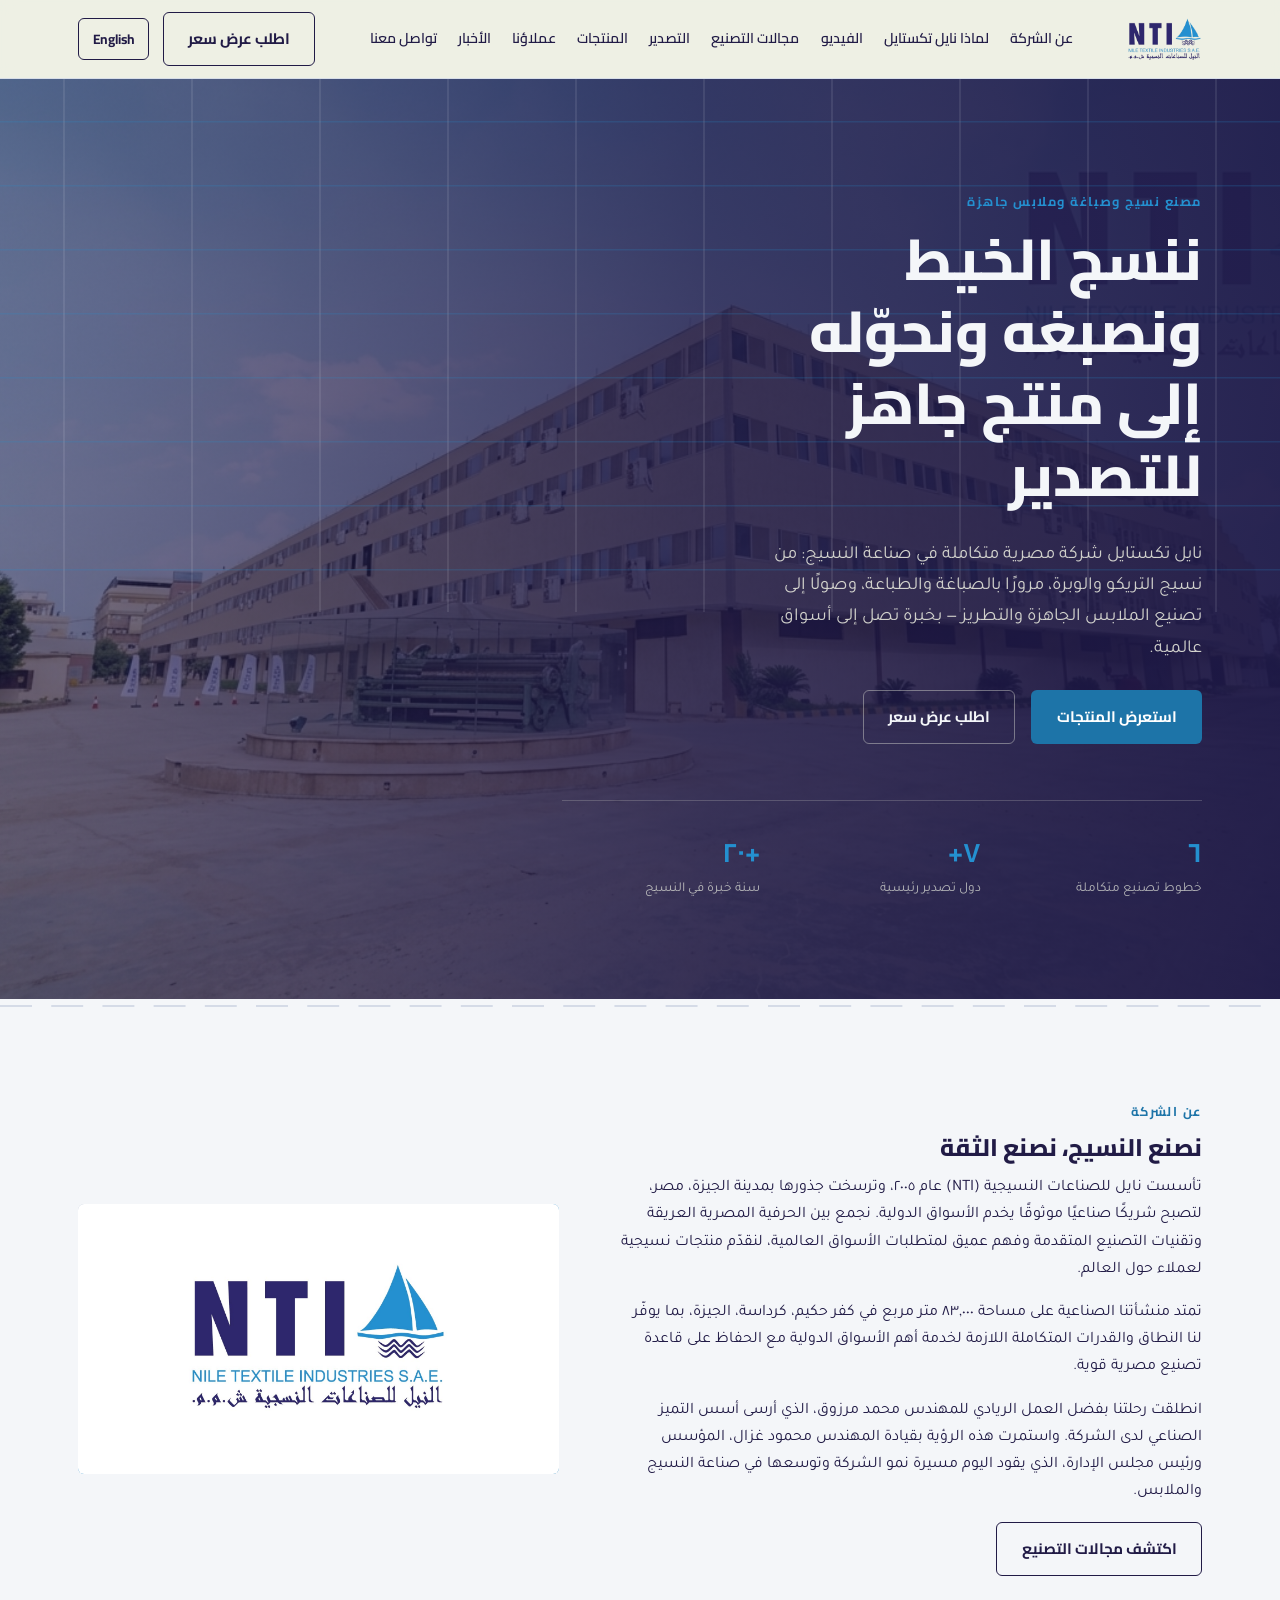
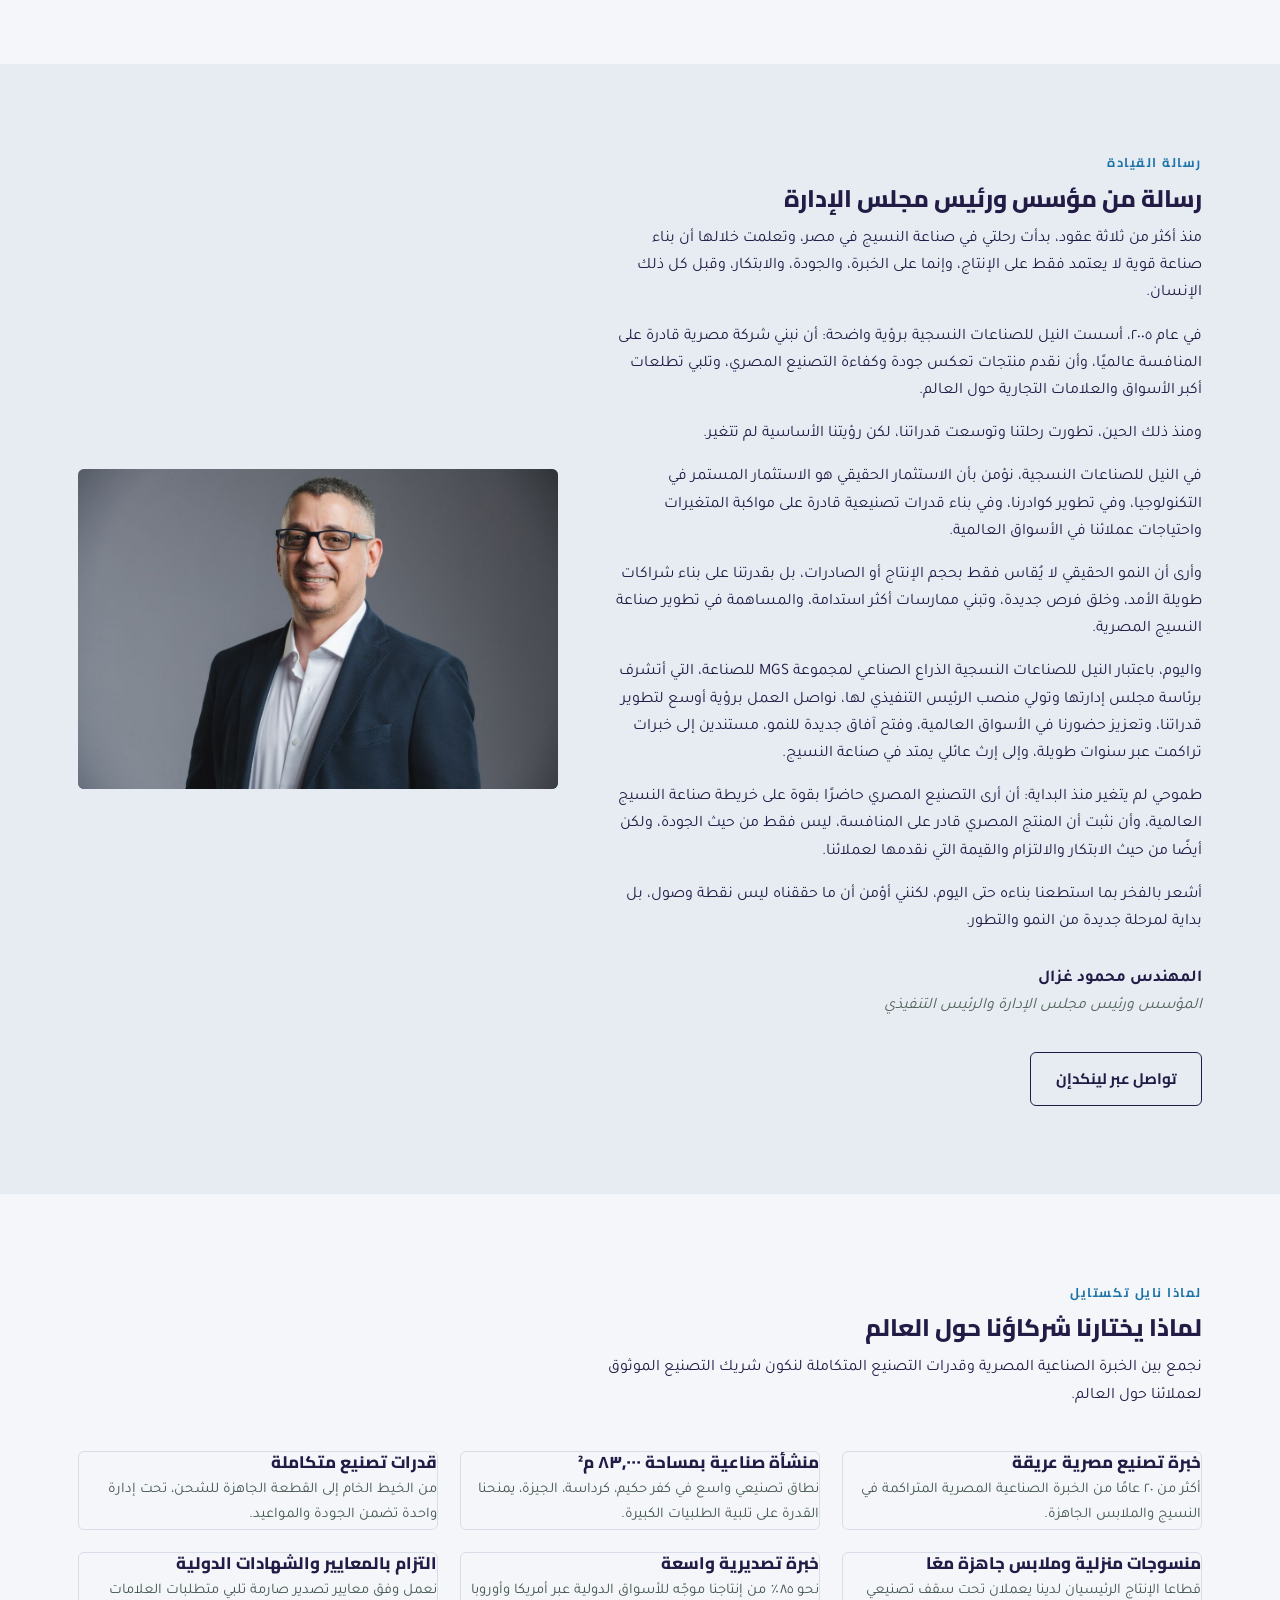
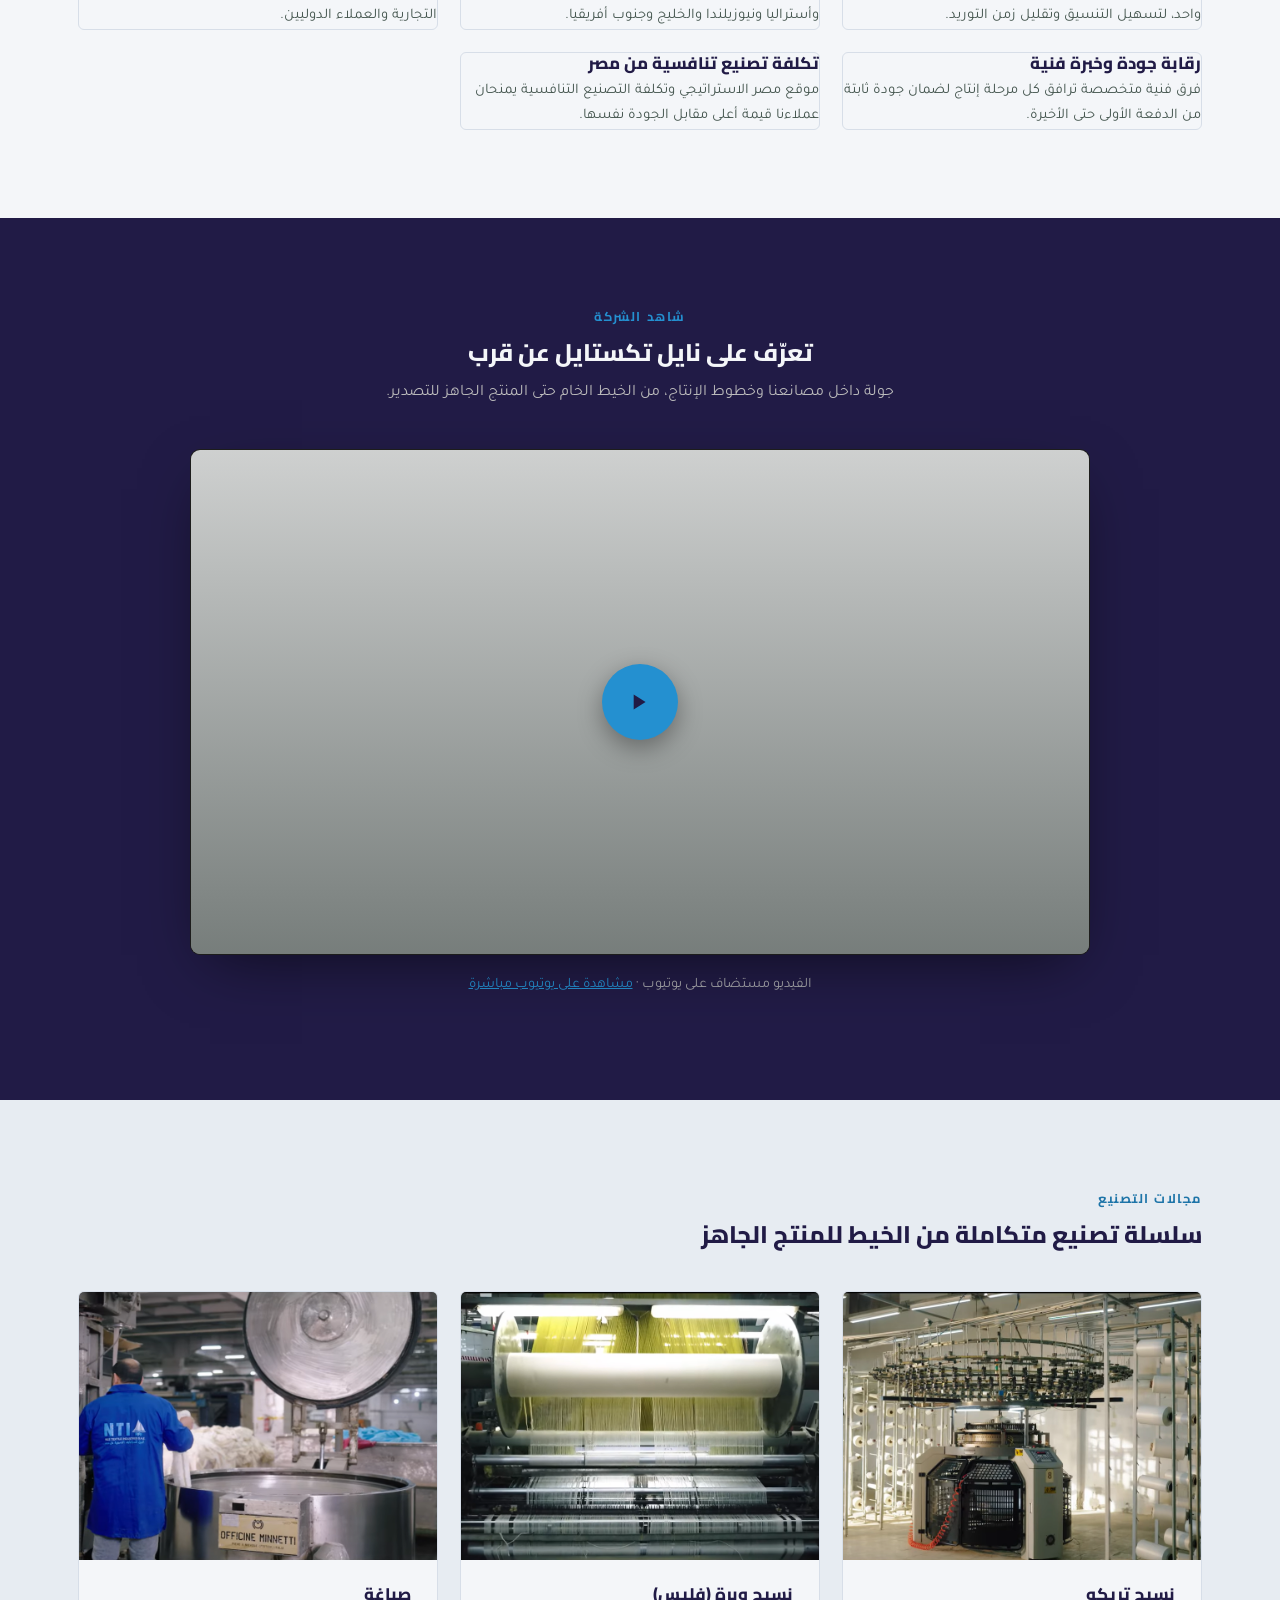
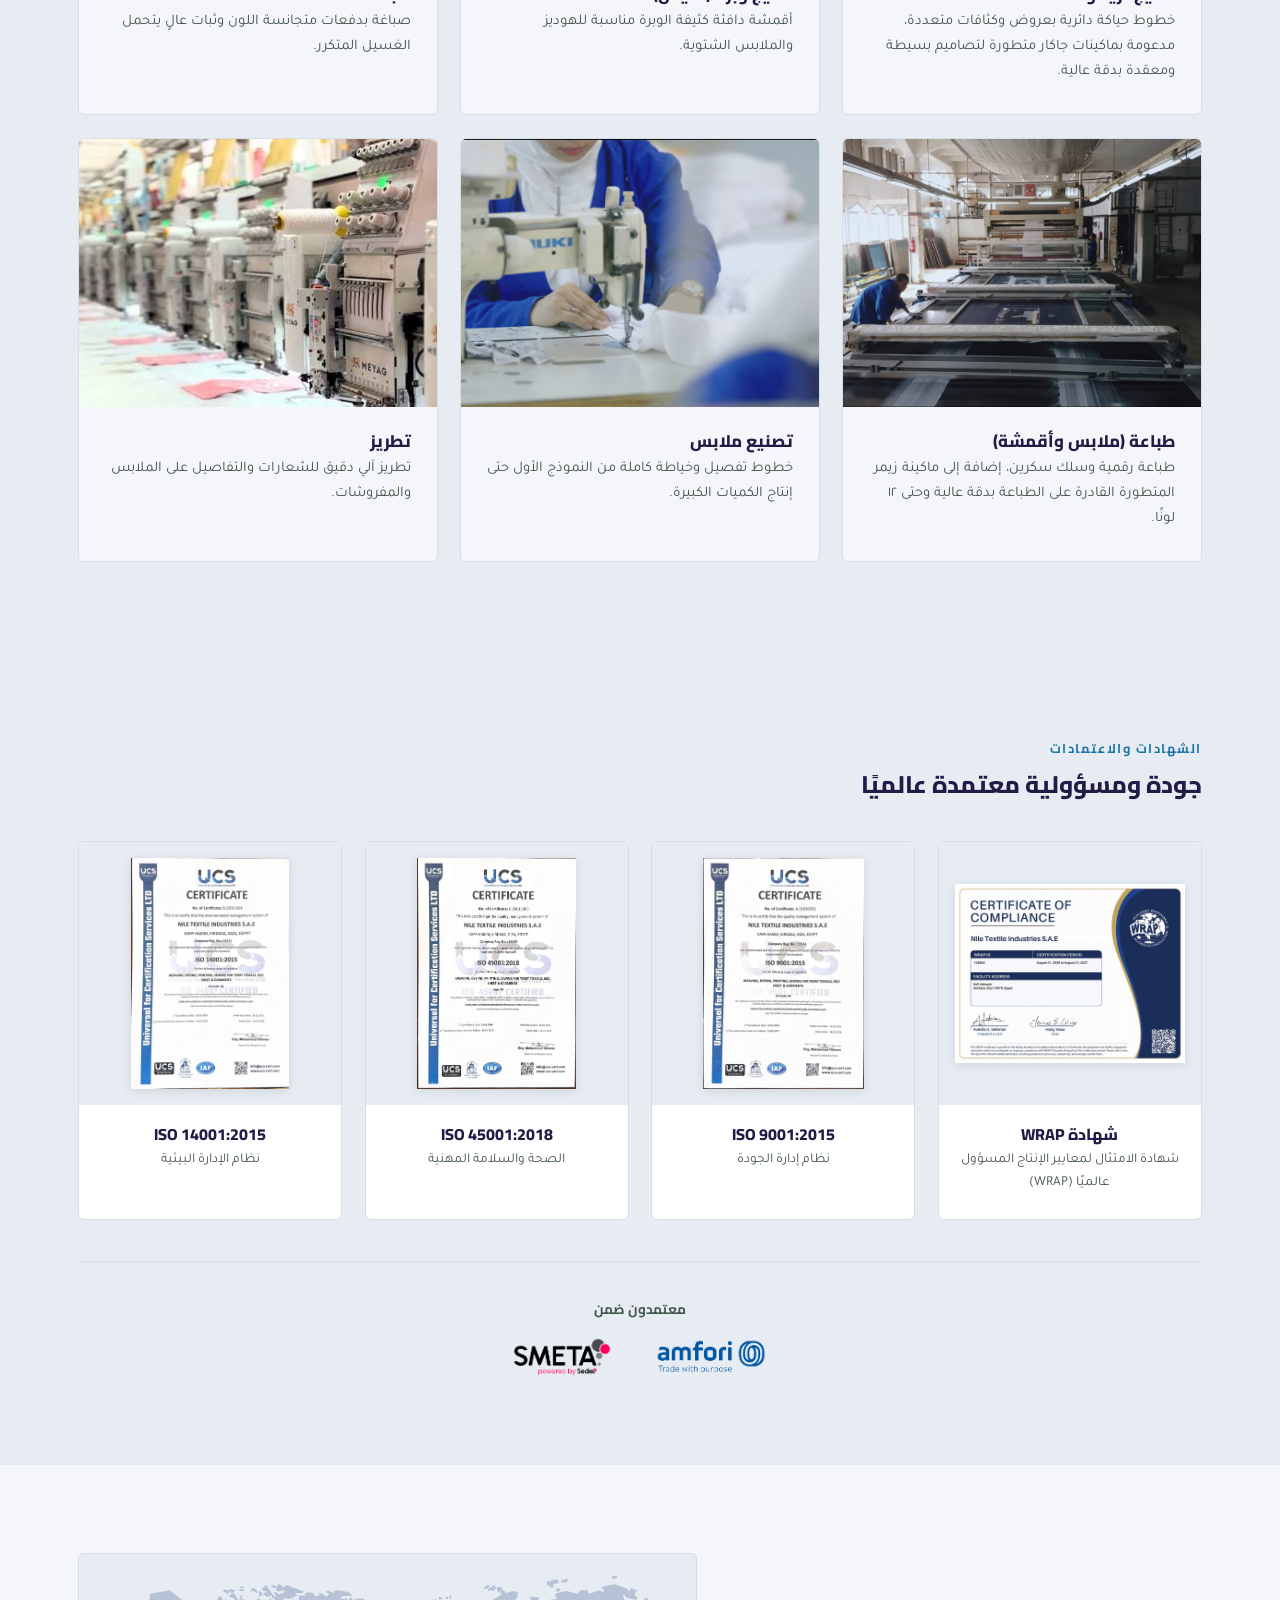
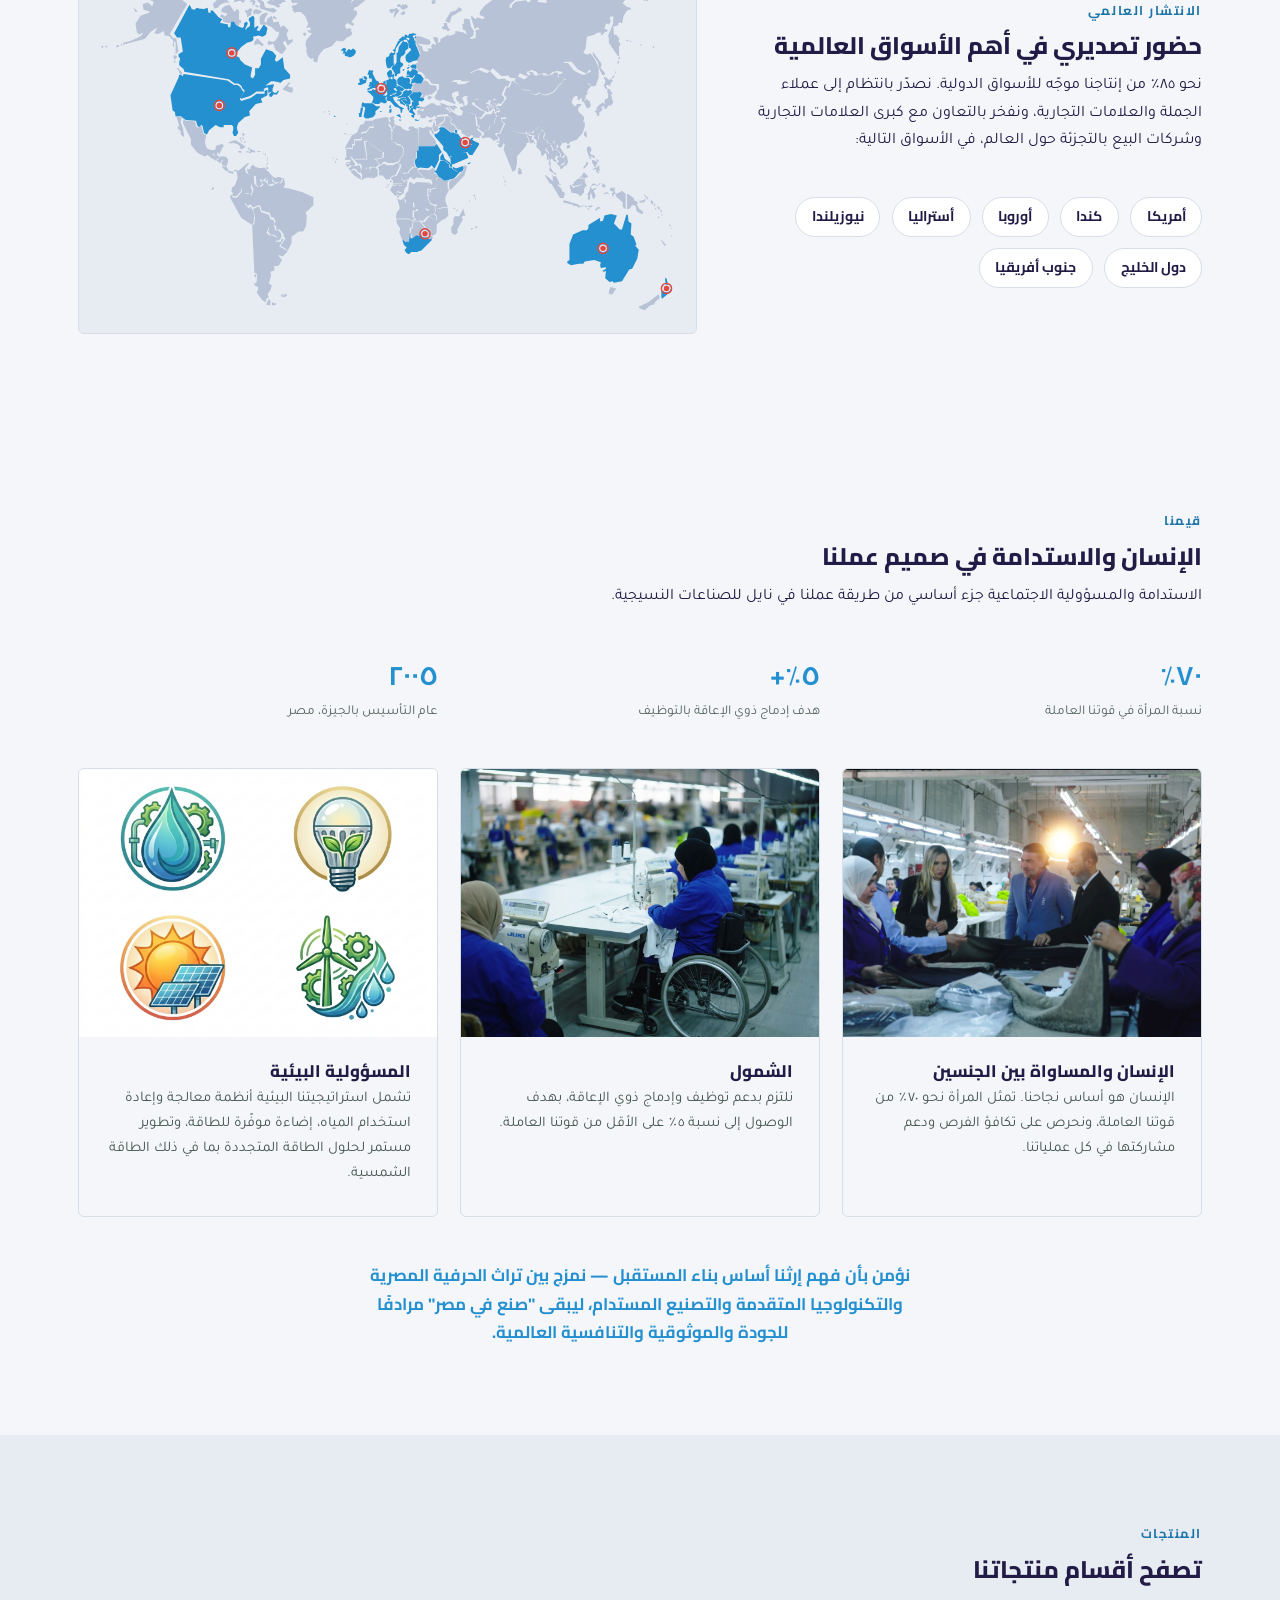
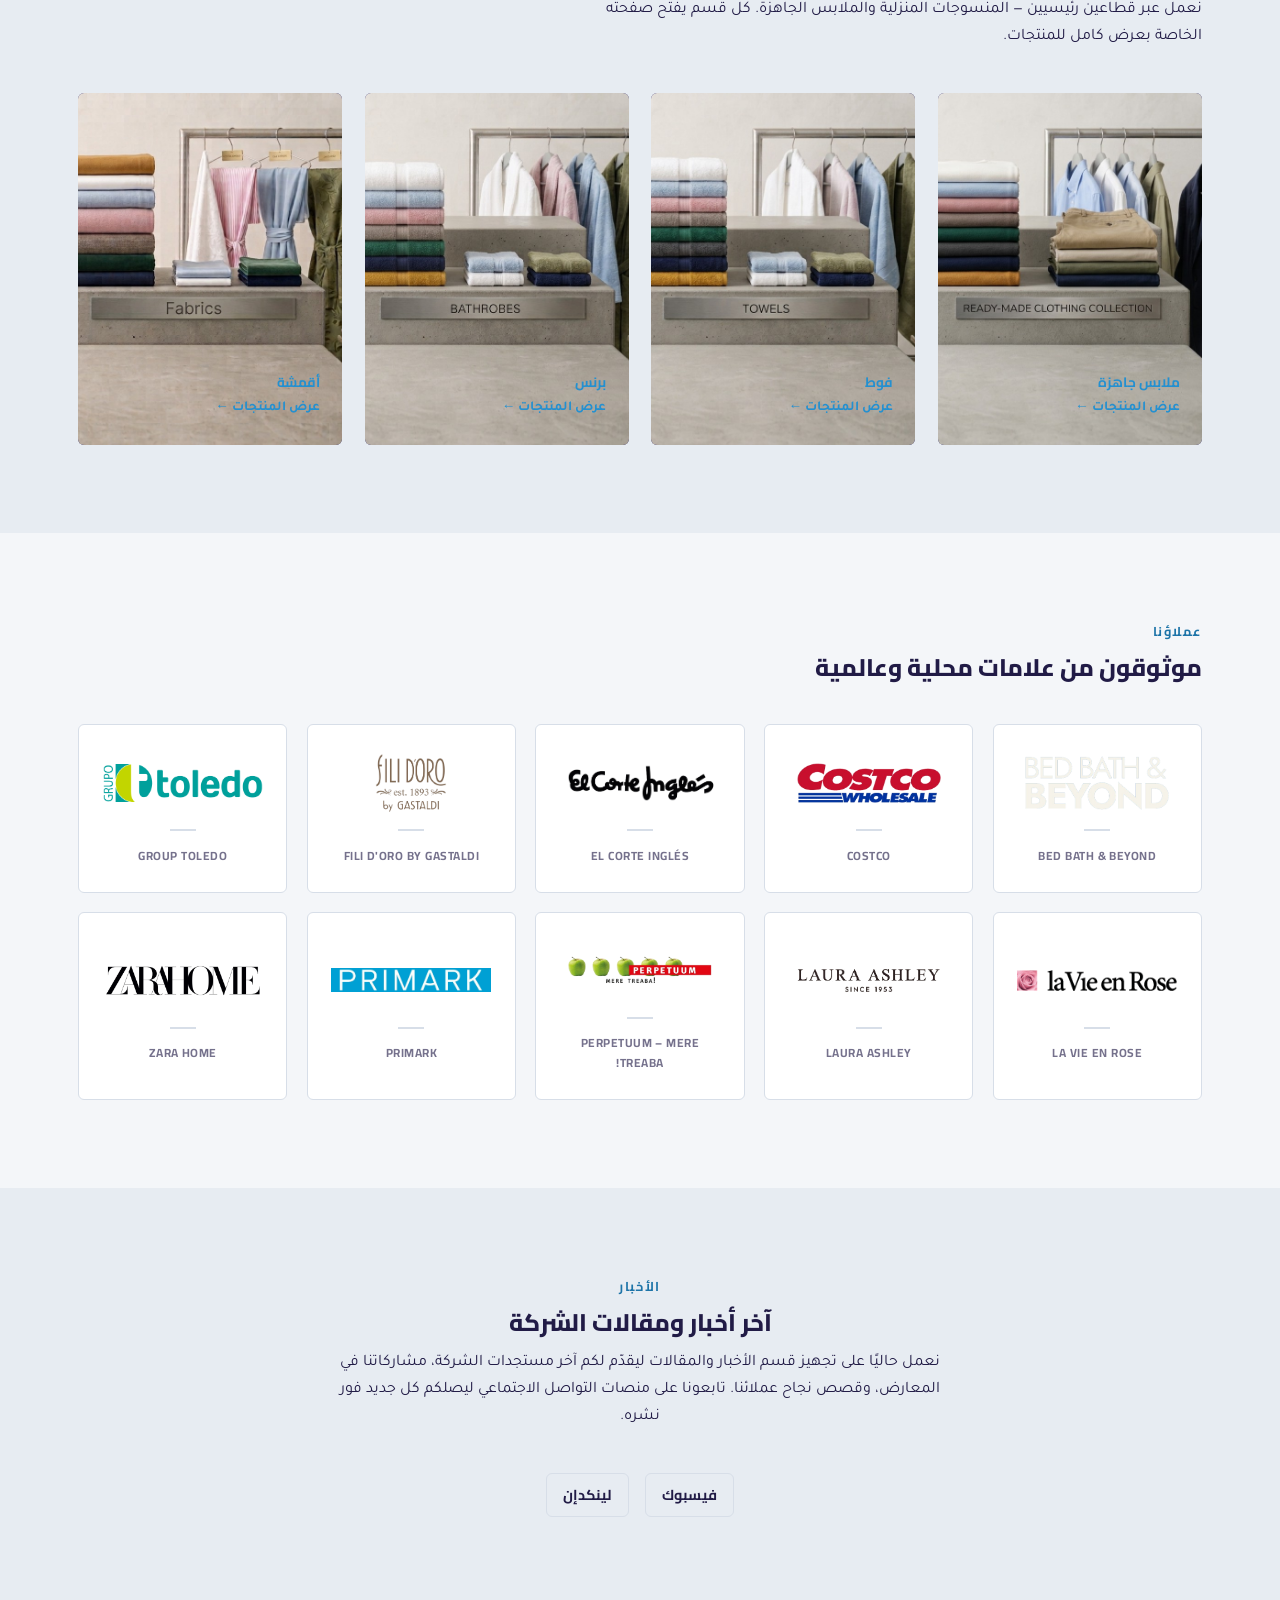
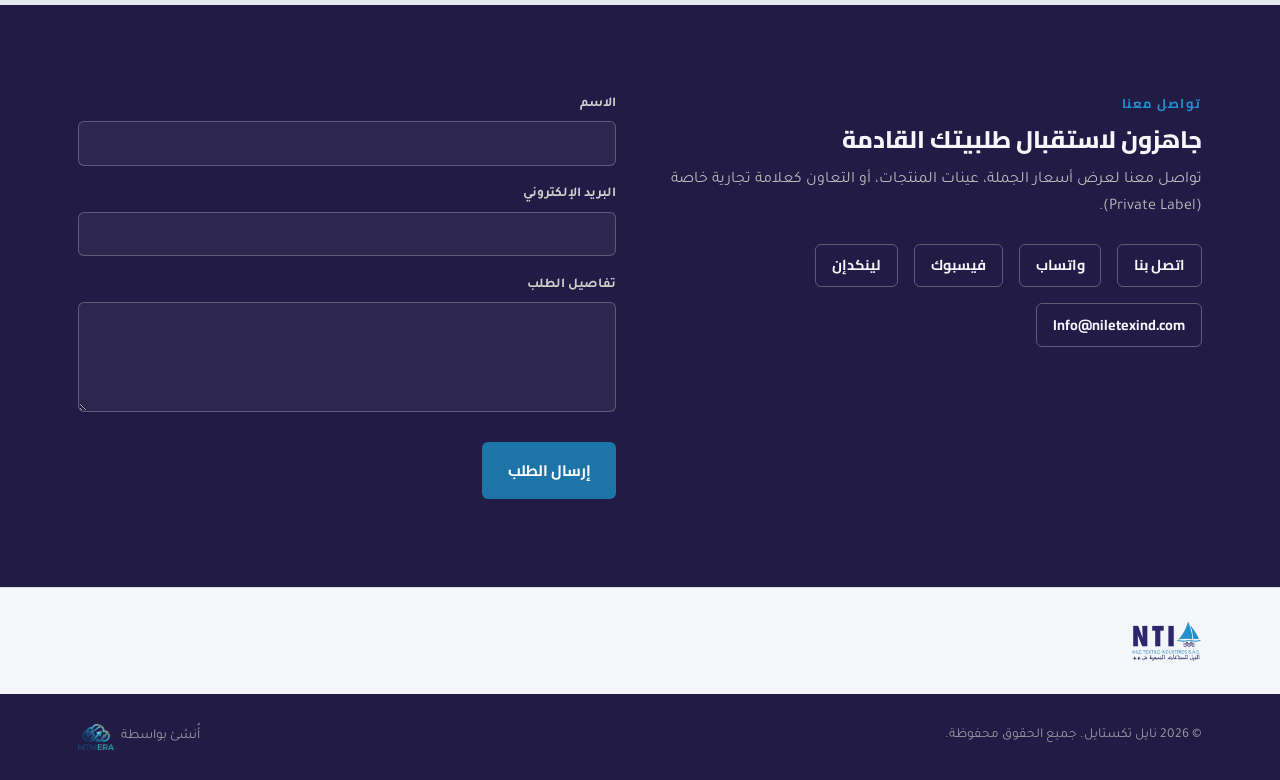
==== commit 161ce194: "Remove numbered badges (01, 02...) from all card grids Applied to Why NTI, Manufacturing Capabilitie" ====
--- a/index.html
+++ b/index.html
@@ -193,42 +193,34 @@
             </div>
             <div class="cap-grid">
                 <div class="cap-card reveal">
-                    <span class="num">01</span>
                     <h3><span data-lang="ar">خبرة تصنيع مصرية عريقة</span><span data-lang="en">Egyptian Manufacturing Expertise</span></h3>
                     <p><span data-lang="ar">أكثر من ٢٠ عامًا من الخبرة الصناعية المصرية المتراكمة في النسيج والملابس الجاهزة.</span><span data-lang="en">Over 20 years of accumulated Egyptian industrial expertise in textiles and ready-made garments.</span></p>
                 </div>
                 <div class="cap-card reveal">
-                    <span class="num">02</span>
                     <h3><span data-lang="ar">منشأة صناعية بمساحة ٨٣,٠٠٠ م²</span><span data-lang="en">An 83,000 sqm Industrial Facility</span></h3>
                     <p><span data-lang="ar">نطاق تصنيعي واسع في كفر حكيم، كرداسة، الجيزة، يمنحنا القدرة على تلبية الطلبيات الكبيرة.</span><span data-lang="en">A large-scale footprint in Kafr Hakim, Kerdassa, Giza, giving us the capacity to fulfil large orders.</span></p>
                 </div>
                 <div class="cap-card reveal">
-                    <span class="num">03</span>
                     <h3><span data-lang="ar">قدرات تصنيع متكاملة</span><span data-lang="en">Integrated Manufacturing Capabilities</span></h3>
                     <p><span data-lang="ar">من الخيط الخام إلى القطعة الجاهزة للشحن، تحت إدارة واحدة تضمن الجودة والمواعيد.</span><span data-lang="en">From raw yarn to the piece ready for shipping, under one management that ensures quality and timelines.</span></p>
                 </div>
                 <div class="cap-card reveal">
-                    <span class="num">04</span>
                     <h3><span data-lang="ar">منسوجات منزلية وملابس جاهزة معًا</span><span data-lang="en">Home Textiles &amp; Garments Under One Roof</span></h3>
                     <p><span data-lang="ar">قطاعا الإنتاج الرئيسيان لدينا يعملان تحت سقف تصنيعي واحد، لتسهيل التنسيق وتقليل زمن التوريد.</span><span data-lang="en">Our two core production sectors operate under one manufacturing roof, simplifying coordination and shortening lead times.</span></p>
                 </div>
                 <div class="cap-card reveal">
-                    <span class="num">05</span>
                     <h3><span data-lang="ar">خبرة تصديرية واسعة</span><span data-lang="en">Export Experience</span></h3>
                     <p><span data-lang="ar">نحو ٨٥٪ من إنتاجنا موجّه للأسواق الدولية عبر أمريكا وأوروبا وأستراليا ونيوزيلندا والخليج وجنوب أفريقيا.</span><span data-lang="en">Approximately 85% of our production serves international markets across the USA, Europe, Australia, New Zealand, the Gulf and South Africa.</span></p>
                 </div>
                 <div class="cap-card reveal">
-                    <span class="num">06</span>
                     <h3><span data-lang="ar">التزام بالمعايير والشهادات الدولية</span><span data-lang="en">International Compliance &amp; Certifications</span></h3>
                     <p><span data-lang="ar">نعمل وفق معايير تصدير صارمة تلبي متطلبات العلامات التجارية والعملاء الدوليين.</span><span data-lang="en">We operate to strict export standards that meet the requirements of international brands and clients.</span></p>
                 </div>
                 <div class="cap-card reveal">
-                    <span class="num">07</span>
                     <h3><span data-lang="ar">رقابة جودة وخبرة فنية</span><span data-lang="en">Quality Control &amp; Technical Expertise</span></h3>
                     <p><span data-lang="ar">فرق فنية متخصصة ترافق كل مرحلة إنتاج لضمان جودة ثابتة من الدفعة الأولى حتى الأخيرة.</span><span data-lang="en">Specialised technical teams accompany every production stage to ensure consistent quality from the first batch to the last.</span></p>
                 </div>
                 <div class="cap-card reveal">
-                    <span class="num">08</span>
                     <h3><span data-lang="ar">تكلفة تصنيع تنافسية من مصر</span><span data-lang="en">Competitive Sourcing From Egypt</span></h3>
                     <p><span data-lang="ar">موقع مصر الاستراتيجي وتكلفة التصنيع التنافسية يمنحان عملاءنا قيمة أعلى مقابل الجودة نفسها.</span><span data-lang="en">Egypt's strategic location and competitive manufacturing costs give our clients greater value for the same quality.</span></p>
                 </div>
@@ -284,7 +276,6 @@
                 <div class="cap-card reveal">
                     <div class="cap-thumb"><img src="assets/%D9%86%D8%B3%D9%8A%D8%AC%20%D8%AA%D8%B1%D9%8A%D9%83%D9%88%20%D8%AF%D8%A7%D8%A6%D8%B1%D9%8A.png" alt="نسيج تريكو" loading="lazy"></div>
                     <div class="cap-body">
-                    <span class="num">01</span>
                     <h3><span data-lang="ar">نسيج تريكو</span><span data-lang="en">Knit Fabric</span></h3>
                     <p><span data-lang="ar">خطوط حياكة دائرية بعروض وكثافات متعددة، مدعومة بماكينات جاكار متطورة لتصاميم بسيطة ومعقدة بدقة عالية.</span><span data-lang="en">Circular knitting lines in various widths and densities, supported by advanced Jacquard machines for both simple and highly complex designs with precision.</span></p>
                     </div>
@@ -292,7 +283,6 @@
                 <div class="cap-card reveal">
                     <div class="cap-thumb"><img src="assets/%D9%86%D8%B3%D9%8A%D8%AC%20%D9%88%D8%A8%D8%B1%D8%A9.png" alt="نسيج وبرة" loading="lazy"></div>
                     <div class="cap-body">
-                    <span class="num">02</span>
                     <h3><span data-lang="ar">نسيج وبرة (فليس)</span><span data-lang="en">Fleece Fabric</span></h3>
                     <p><span data-lang="ar">أقمشة دافئة كثيفة الوبرة مناسبة للهوديز والملابس الشتوية.</span><span data-lang="en">Warm, dense fleece fabric suited to hoodies and winter garments.</span></p>
                     </div>
@@ -300,7 +290,6 @@
                 <div class="cap-card reveal">
                     <div class="cap-thumb"><img src="assets/%D8%B5%D8%A8%D8%A7%D8%BA%D8%A9.png" alt="صباغة" loading="lazy"></div>
                     <div class="cap-body">
-                    <span class="num">03</span>
                     <h3><span data-lang="ar">صباغة</span><span data-lang="en">Dyeing</span></h3>
                     <p><span data-lang="ar">صباغة بدفعات متجانسة اللون وثبات عالٍ يتحمل الغسيل المتكرر.</span><span data-lang="en">Batch dyeing with consistent colour and high fastness through repeated washing.</span></p>
                     </div>
@@ -308,7 +297,6 @@
                 <div class="cap-card reveal">
                     <div class="cap-thumb"><img src="assets/%D8%B7%D8%A8%D8%A7%D8%B9%D8%A9.png" alt="طباعة" loading="lazy"></div>
                     <div class="cap-body">
-                    <span class="num">04</span>
                     <h3><span data-lang="ar">طباعة (ملابس وأقمشة)</span><span data-lang="en">Printing (Garments &amp; Fabrics)</span></h3>
                     <p><span data-lang="ar">طباعة رقمية وسلك سكرين، إضافة إلى ماكينة زيمر المتطورة القادرة على الطباعة بدقة عالية وحتى ١٢ لونًا.</span><span data-lang="en">Digital and screen printing, plus an advanced Zimmer printing machine capable of high-precision printing with up to 12 colours.</span></p>
                     </div>
@@ -316,7 +304,6 @@
                 <div class="cap-card reveal">
                     <div class="cap-thumb"><img src="assets/%D8%AA%D8%B5%D9%86%D9%8A%D8%B9%20%D9%85%D9%84%D8%A7%D8%A8%D8%B3.png" alt="تصنيع ملابس" loading="lazy"></div>
                     <div class="cap-body">
-                    <span class="num">05</span>
                     <h3><span data-lang="ar">تصنيع ملابس</span><span data-lang="en">Garment Manufacturing</span></h3>
                     <p><span data-lang="ar">خطوط تفصيل وخياطة كاملة من النموذج الأول حتى إنتاج الكميات الكبيرة.</span><span data-lang="en">Full cutting and sewing lines, from first sample to large-quantity production.</span></p>
                     </div>
@@ -324,7 +311,6 @@
                 <div class="cap-card reveal">
                     <div class="cap-thumb"><img src="assets/%D8%AA%D8%B7%D8%B1%D9%8A%D8%B2.jpg" alt="تطريز" loading="lazy"></div>
                     <div class="cap-body">
-                    <span class="num">06</span>
                     <h3><span data-lang="ar">تطريز</span><span data-lang="en">Embroidery</span></h3>
                     <p><span data-lang="ar">تطريز آلي دقيق للشعارات والتفاصيل على الملابس والمفروشات.</span><span data-lang="en">Precise machine embroidery for logos and details on garments and home textiles.</span></p>
                     </div>
@@ -491,7 +477,6 @@
                 <div class="cap-card reveal">
                     <div class="cap-thumb"><img src="assets/%D8%A7%D9%84%D8%A7%D9%86%D8%B3%D8%A7%D9%86%20%D9%88%D8%A7%D9%84%D9%85%D8%B3%D8%A7%D9%88%D8%A7%D8%A9%20%D8%A8%D9%8A%D9%86%20%D8%A7%D9%84%D8%AC%D9%86%D8%B3%D9%8A%D9%86.png" alt="الإنسان والمساواة بين الجنسين" loading="lazy"></div>
                     <div class="cap-body">
-                    <span class="num">01</span>
                     <h3><span data-lang="ar">الإنسان والمساواة بين الجنسين</span><span data-lang="en">Human Capital &amp; Gender Equality</span></h3>
                     <p><span data-lang="ar">الإنسان هو أساس نجاحنا. تمثل المرأة نحو ٧٠٪ من قوتنا العاملة، ونحرص على تكافؤ الفرص ودعم مشاركتها في كل عملياتنا.</span><span data-lang="en">People are at the heart of our success. Women represent approximately 70% of our workforce, and we remain committed to equal opportunity and supporting their participation across our operations.</span></p>
                     </div>
@@ -499,7 +484,6 @@
                 <div class="cap-card reveal">
                     <div class="cap-thumb"><img src="assets/%D8%A7%D9%84%D8%B4%D9%85%D9%88%D9%84.jpg" alt="الشمول" loading="lazy"></div>
                     <div class="cap-body">
-                    <span class="num">02</span>
                     <h3><span data-lang="ar">الشمول</span><span data-lang="en">Inclusion</span></h3>
                     <p><span data-lang="ar">نلتزم بدعم توظيف وإدماج ذوي الإعاقة، بهدف الوصول إلى نسبة ٥٪ على الأقل من قوتنا العاملة.</span><span data-lang="en">We are committed to supporting the employment and inclusion of people with disabilities, targeting at least 5% of our workforce.</span></p>
                     </div>
@@ -507,7 +491,6 @@
                 <div class="cap-card reveal">
                     <div class="cap-thumb"><img src="assets/%D8%A7%D9%84%D9%85%D8%B3%D8%A4%D9%88%D9%84%D9%8A%D8%A9%20%D8%A7%D9%84%D8%A8%D9%8A%D8%A6%D9%8A%D8%A9.jpg" alt="المسؤولية البيئية" loading="lazy"></div>
                     <div class="cap-body">
-                    <span class="num">03</span>
                     <h3><span data-lang="ar">المسؤولية البيئية</span><span data-lang="en">Environmental Responsibility</span></h3>
                     <p><span data-lang="ar">تشمل استراتيجيتنا البيئية أنظمة معالجة وإعادة استخدام المياه، إضاءة موفّرة للطاقة، وتطوير مستمر لحلول الطاقة المتجددة بما في ذلك الطاقة الشمسية.</span><span data-lang="en">Our environmental strategy includes water treatment and reuse systems, energy-efficient lighting, and ongoing development of renewable energy solutions, including solar power.</span></p>
                     </div>
--- a/css/style.css
+++ b/css/style.css
@@ -261,8 +261,7 @@
 .cap-card .cap-thumb { aspect-ratio: 4/3; background: var(--papyrus-2); overflow: hidden; }
 .cap-card .cap-thumb img { width: 100%; height: 100%; object-fit: cover; object-position: center; display: block; }
 .cap-card .cap-body { padding: 1.5em 1.6em 1.8em; }
-.cap-card .num { font-family: var(--font-display); font-weight: 800; color: var(--sand); font-size: .85rem; }
-.cap-card h3 { font-size: 1.05rem; margin: .5em 0 .3em; }
+.cap-card h3 { font-size: 1.05rem; margin: 0 0 .3em; }
 .cap-card p { font-size: .92rem; color: #45564f; margin: 0; }
 
 /* ---------- certification cards ---------- */
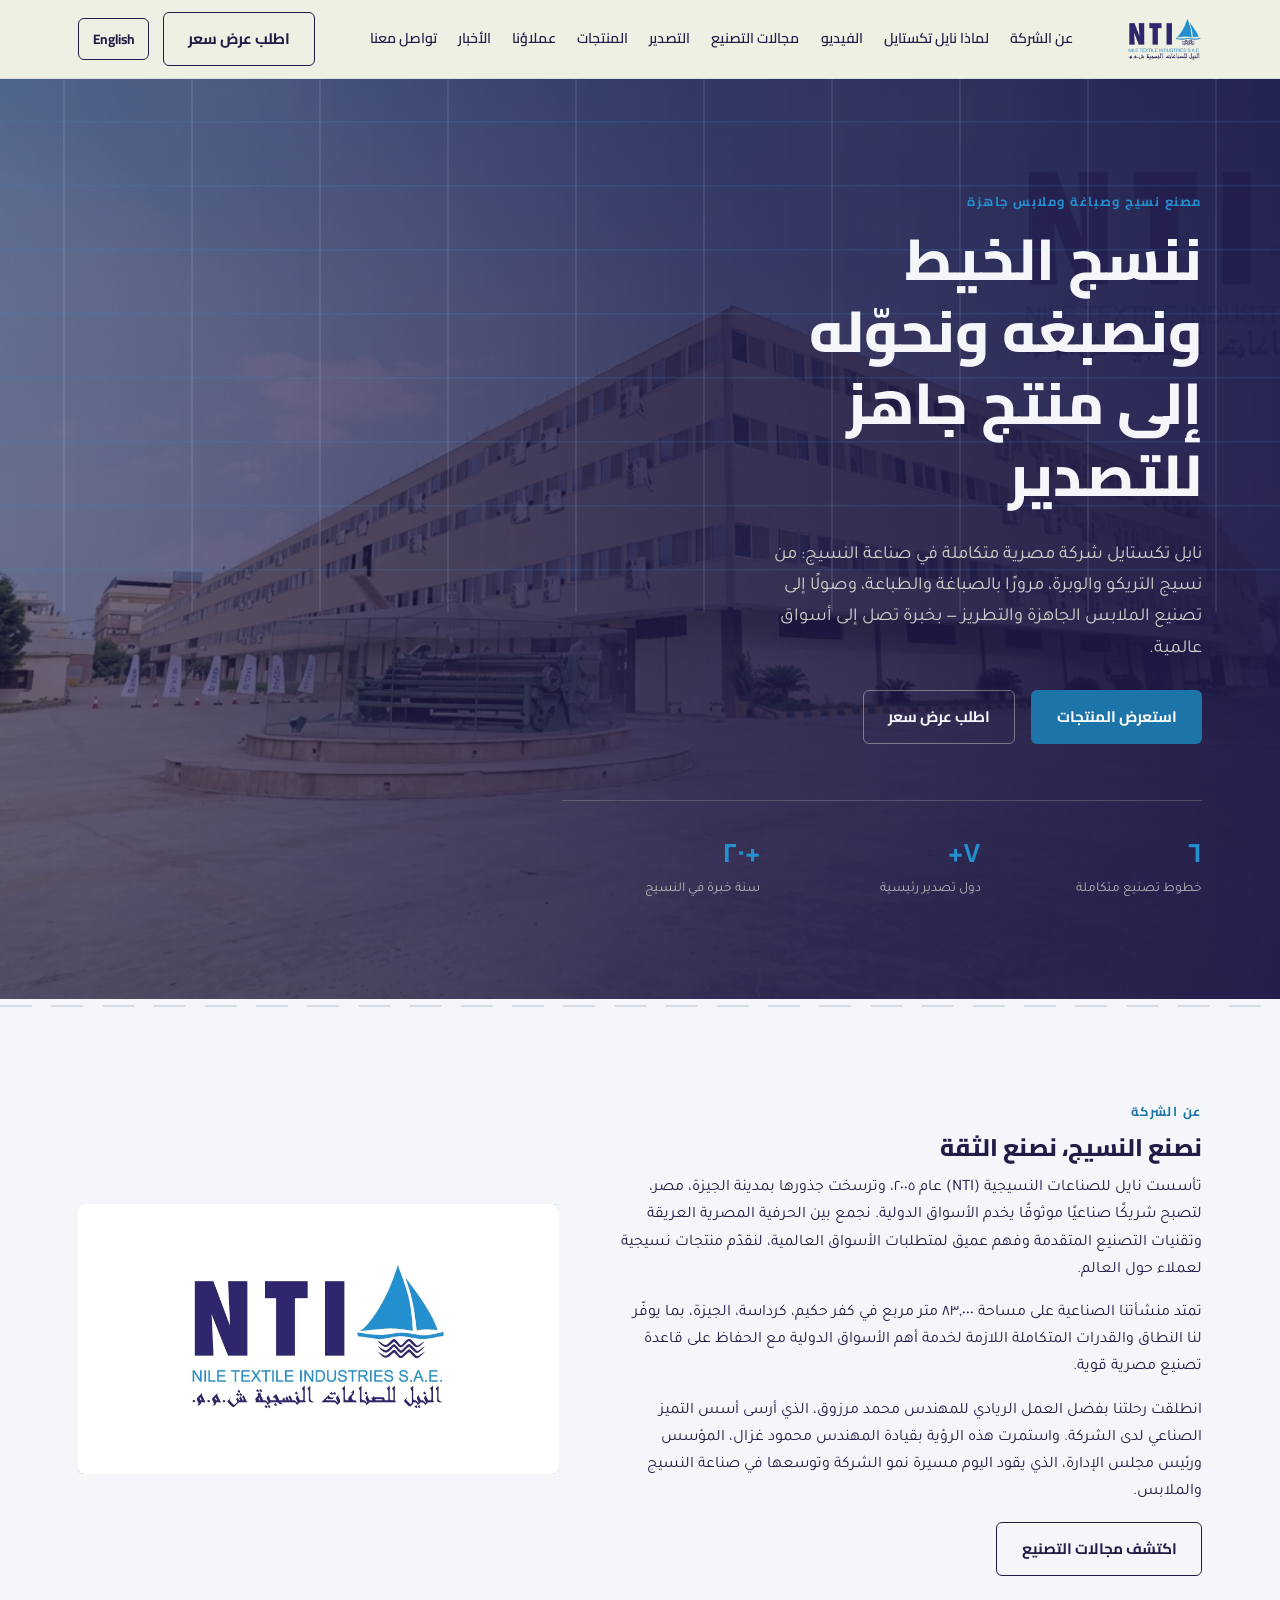
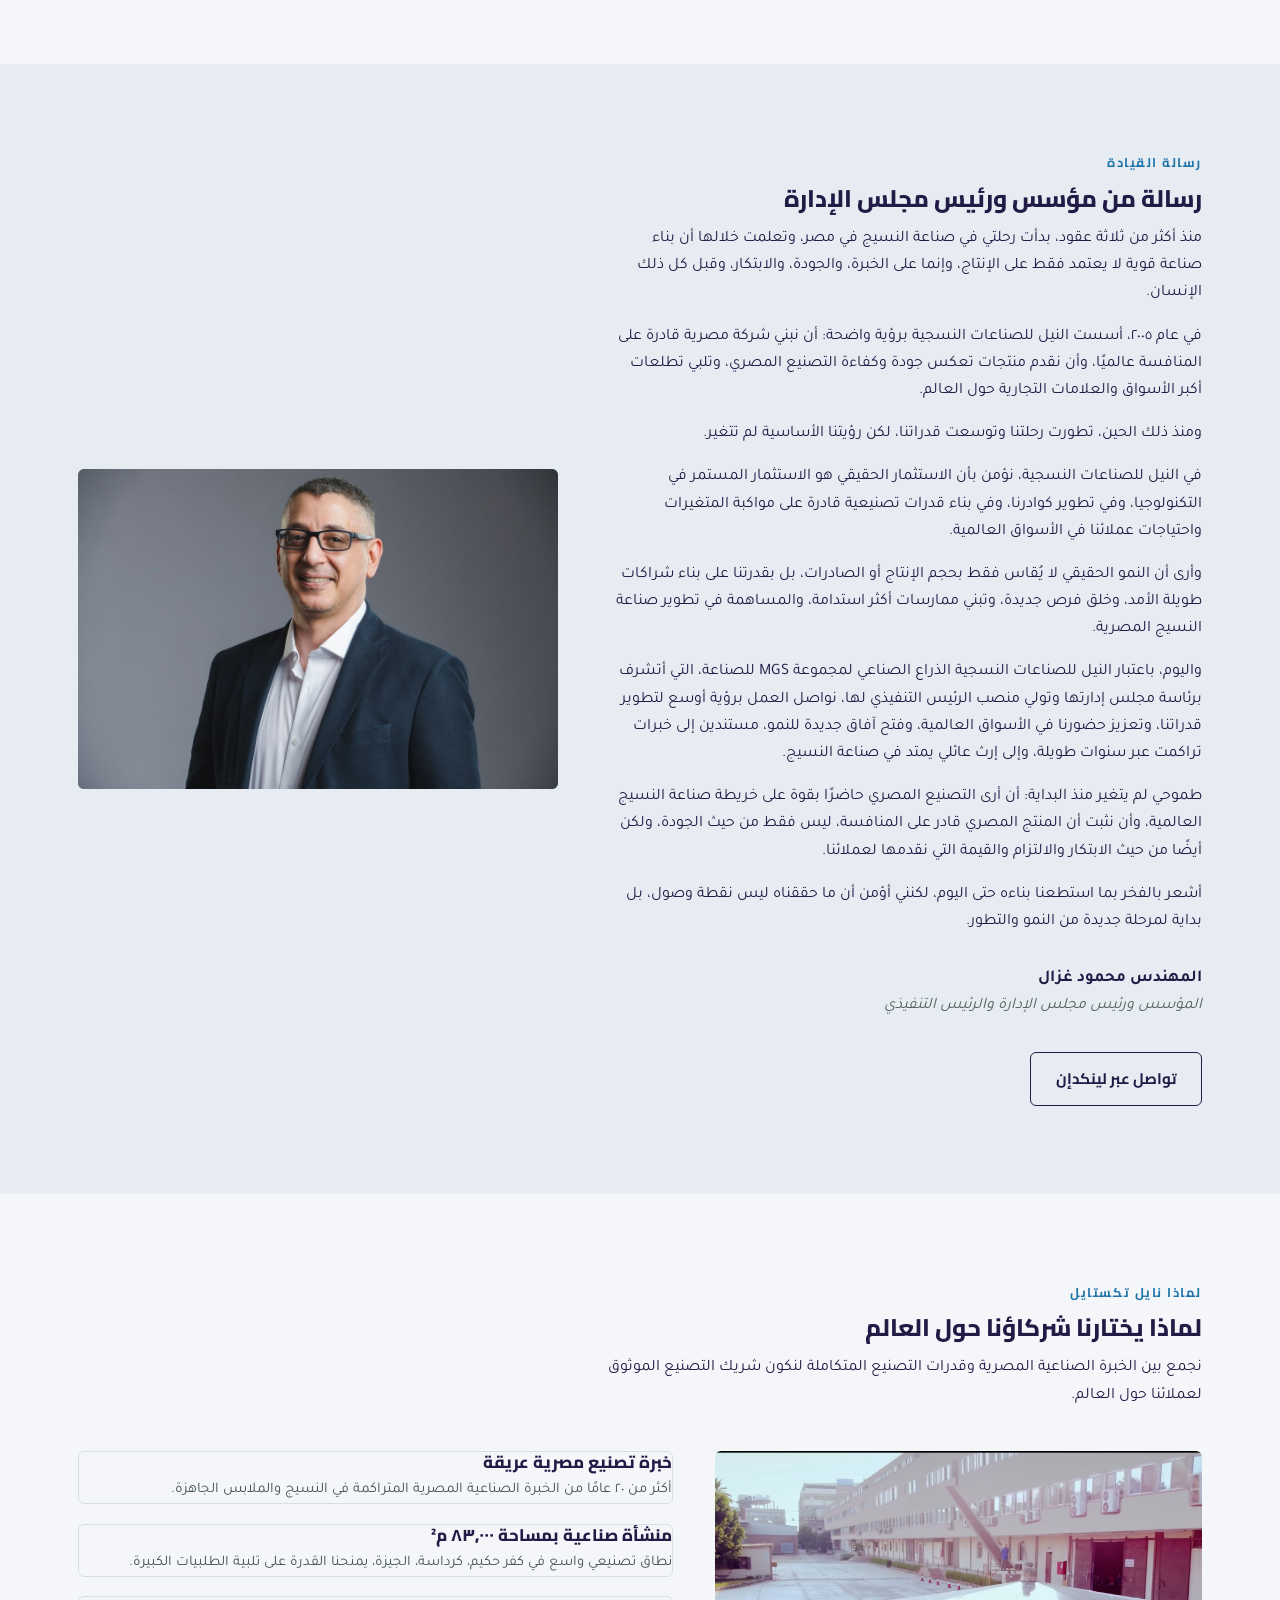
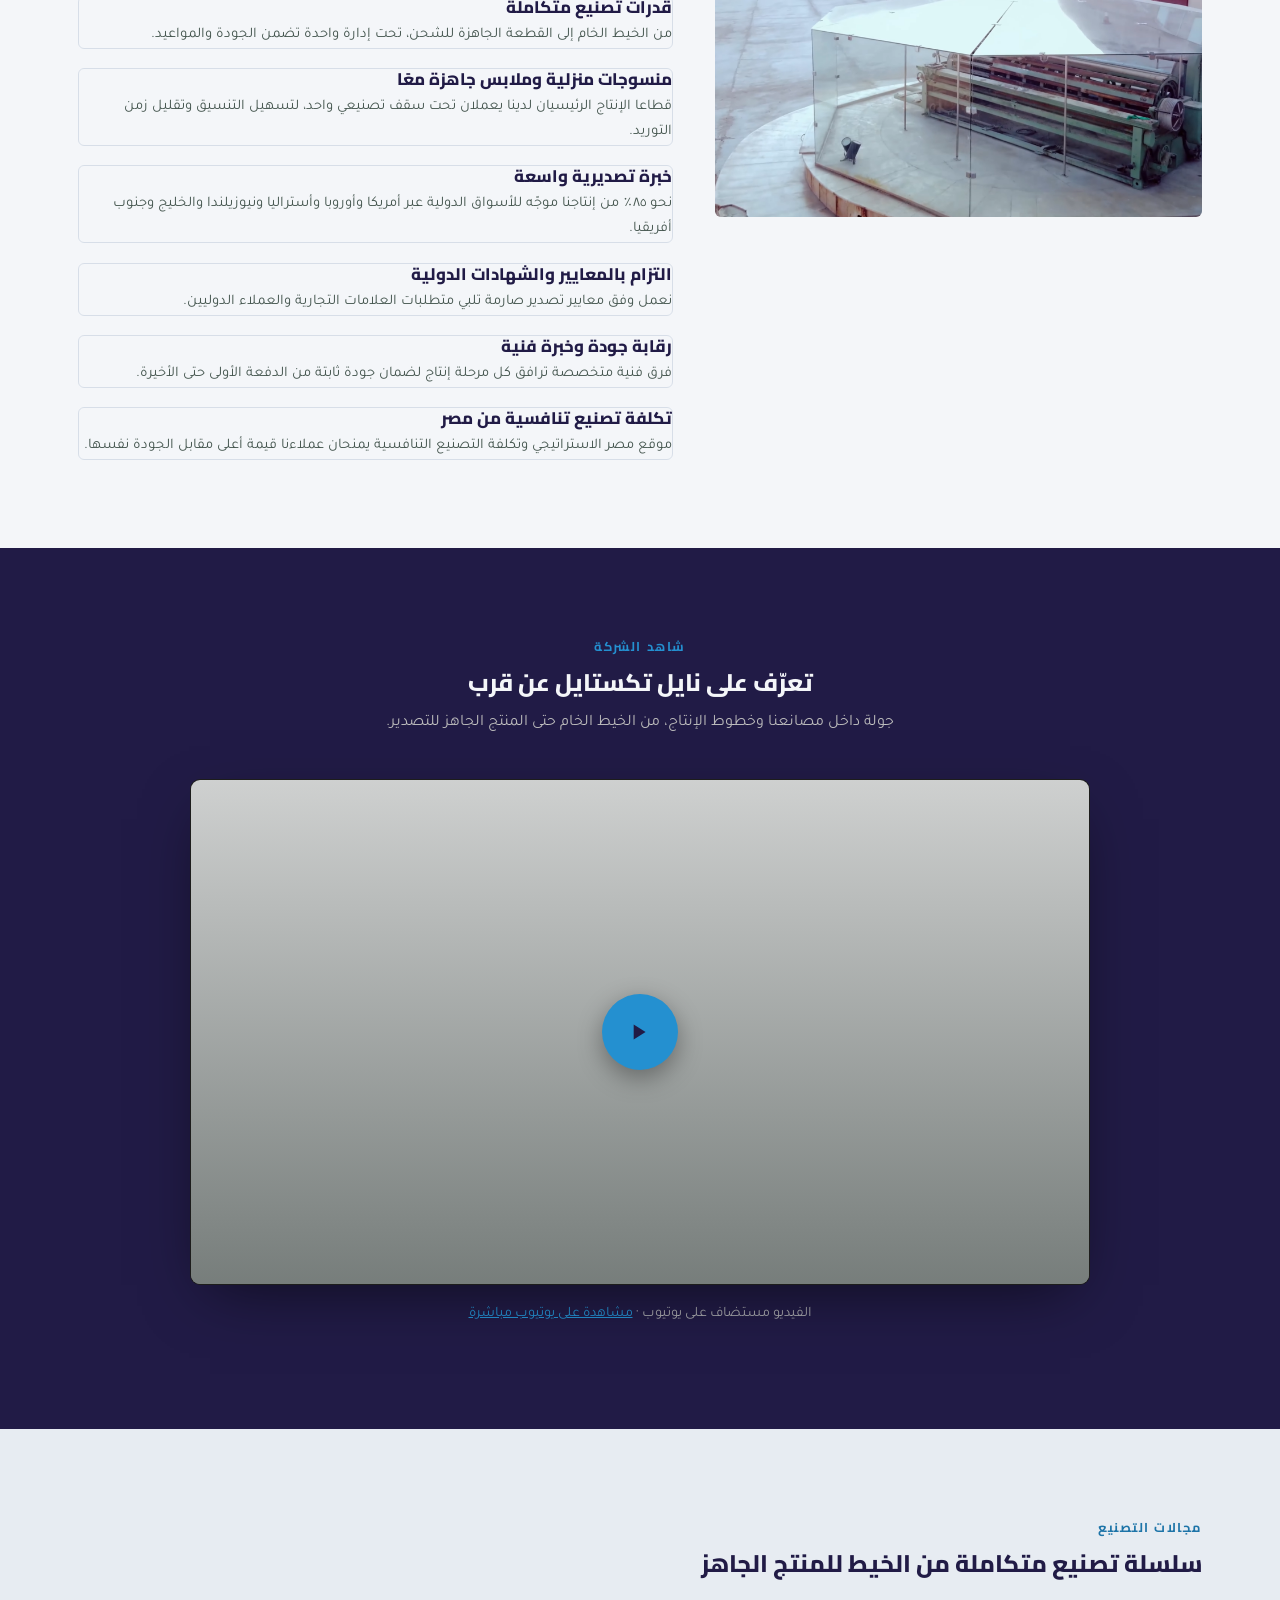
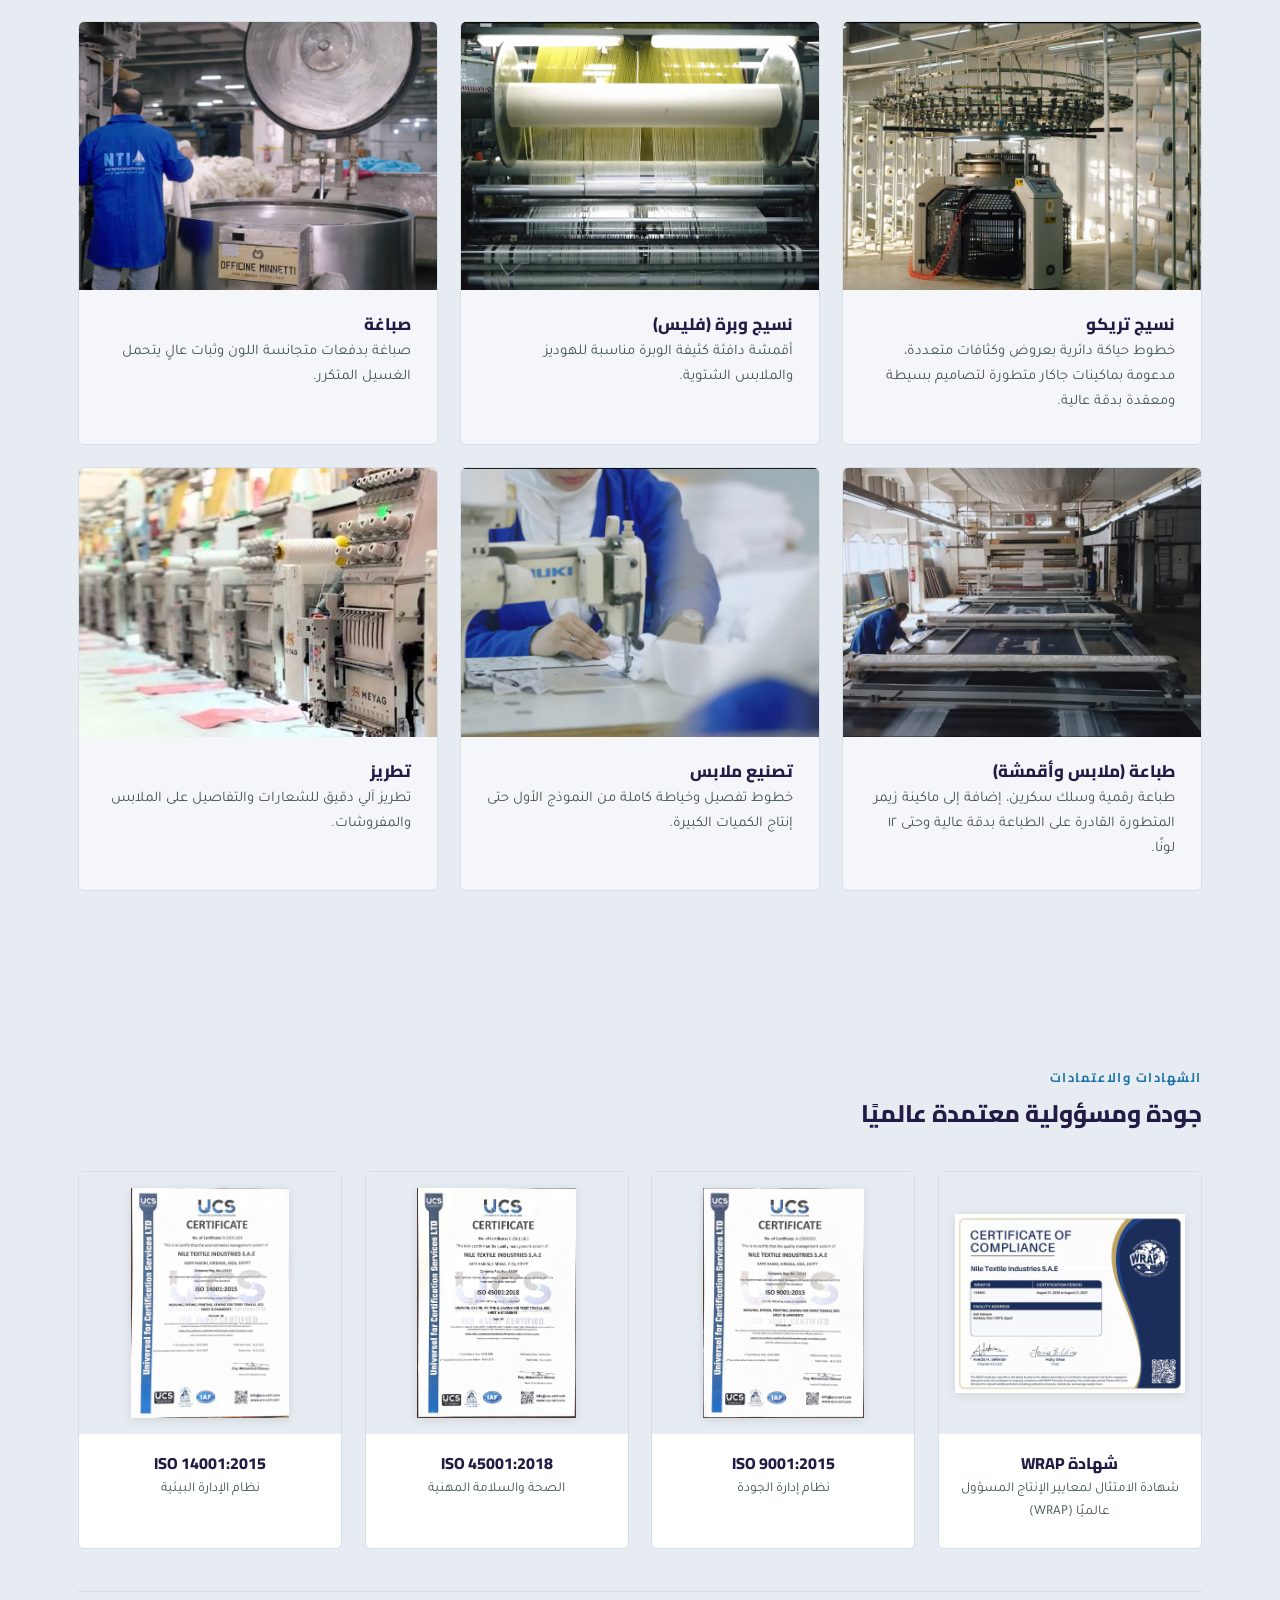
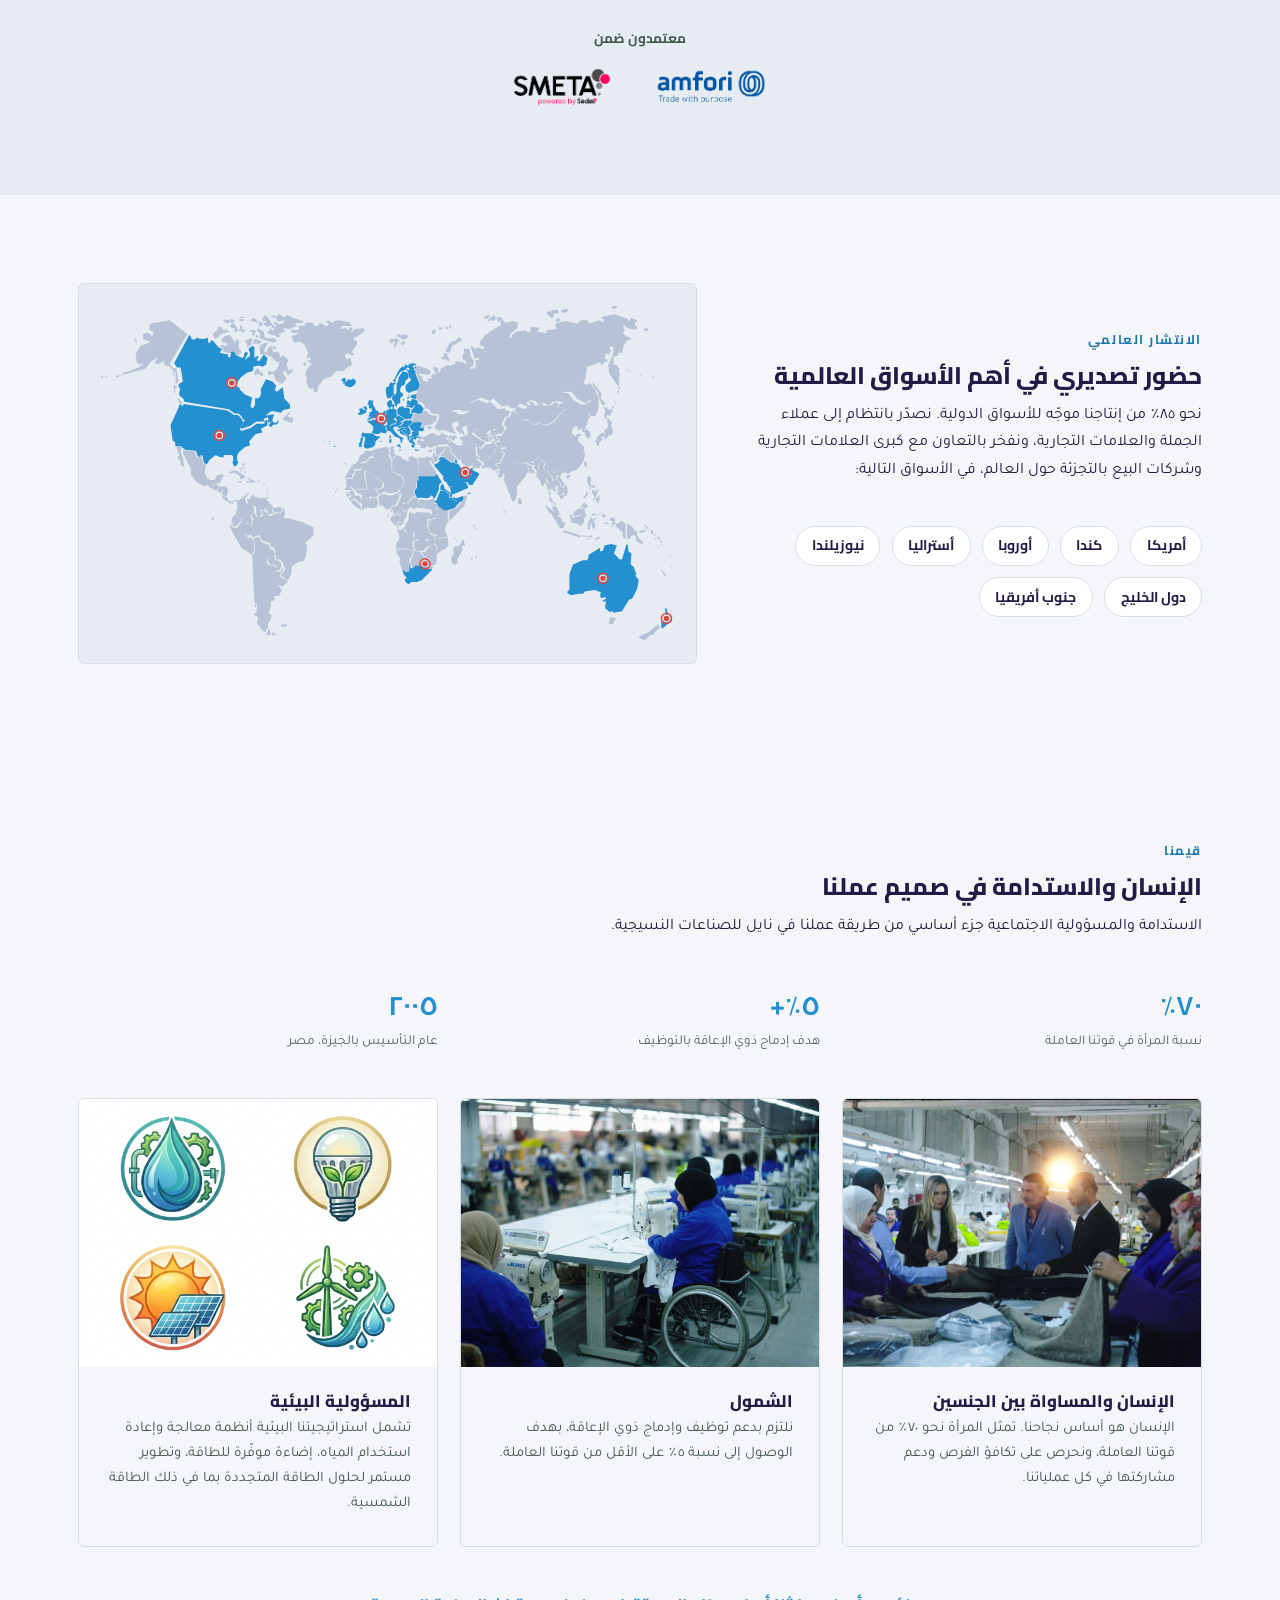
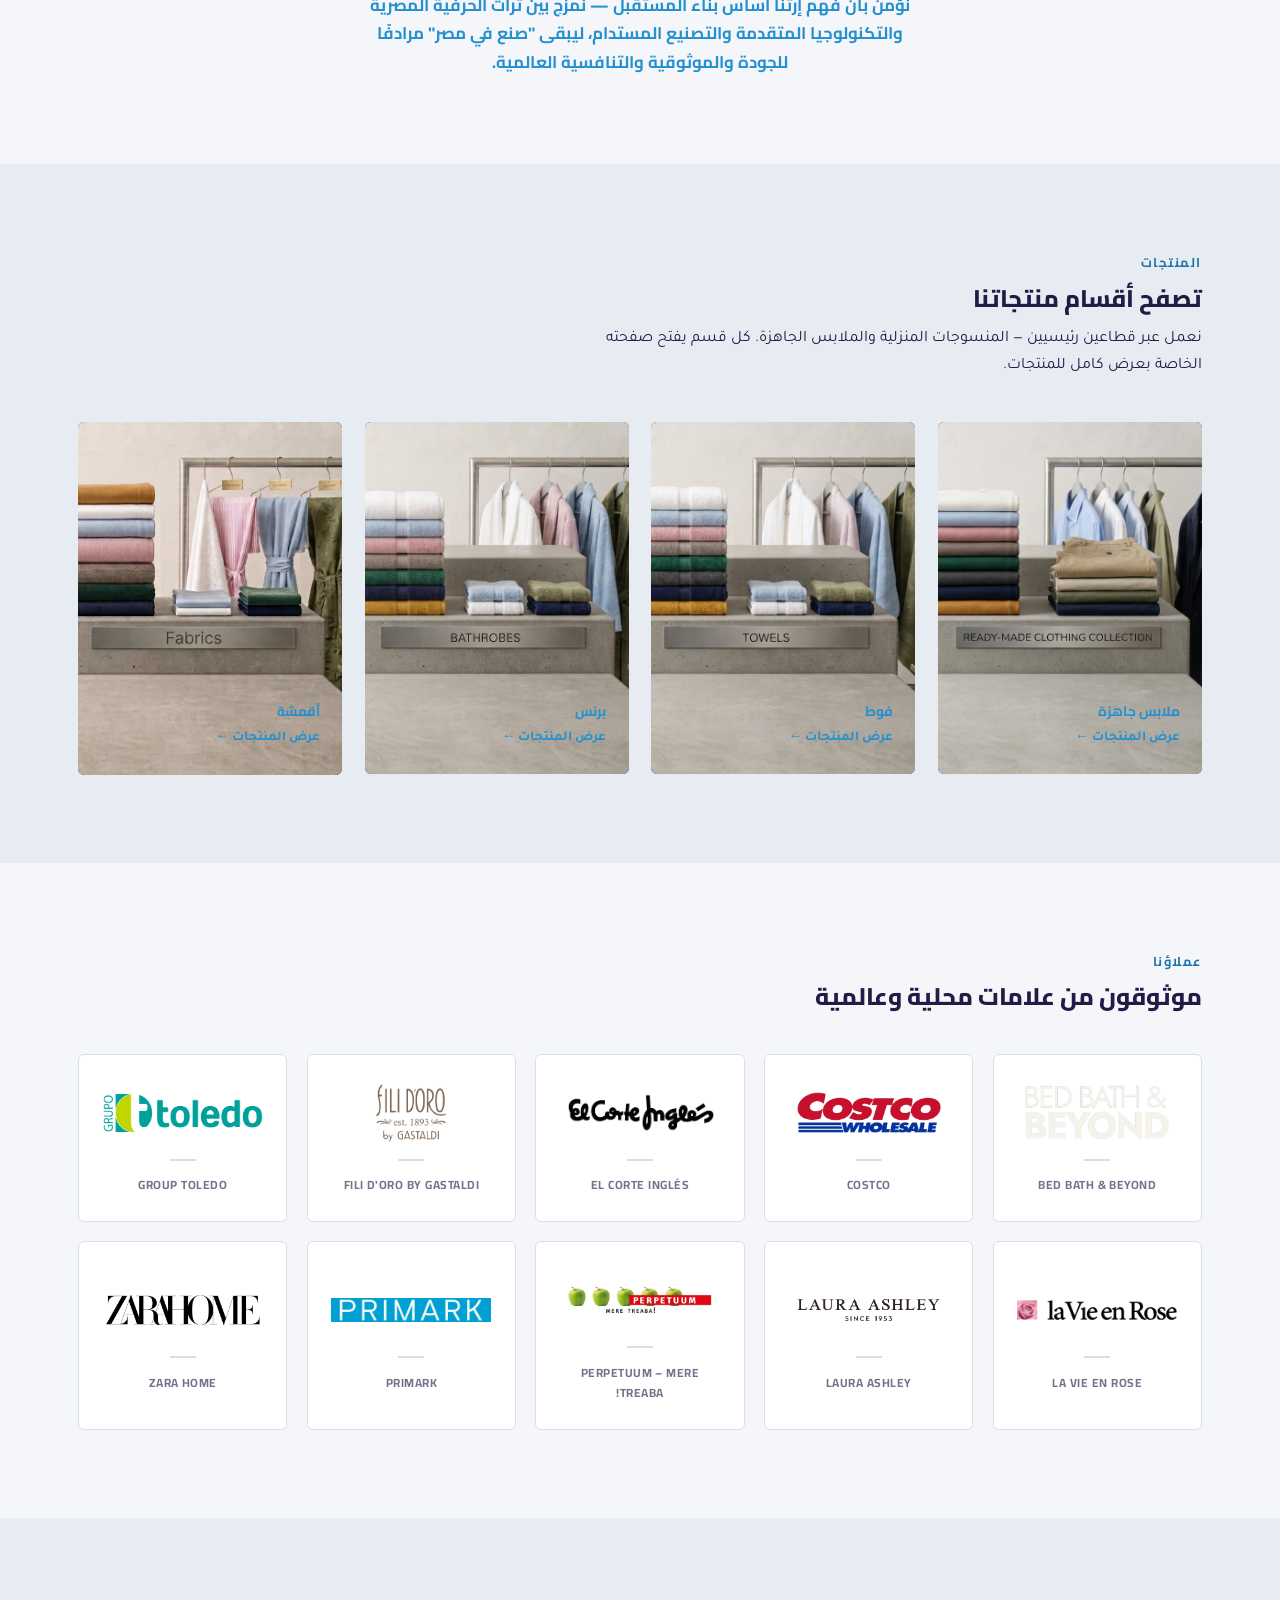
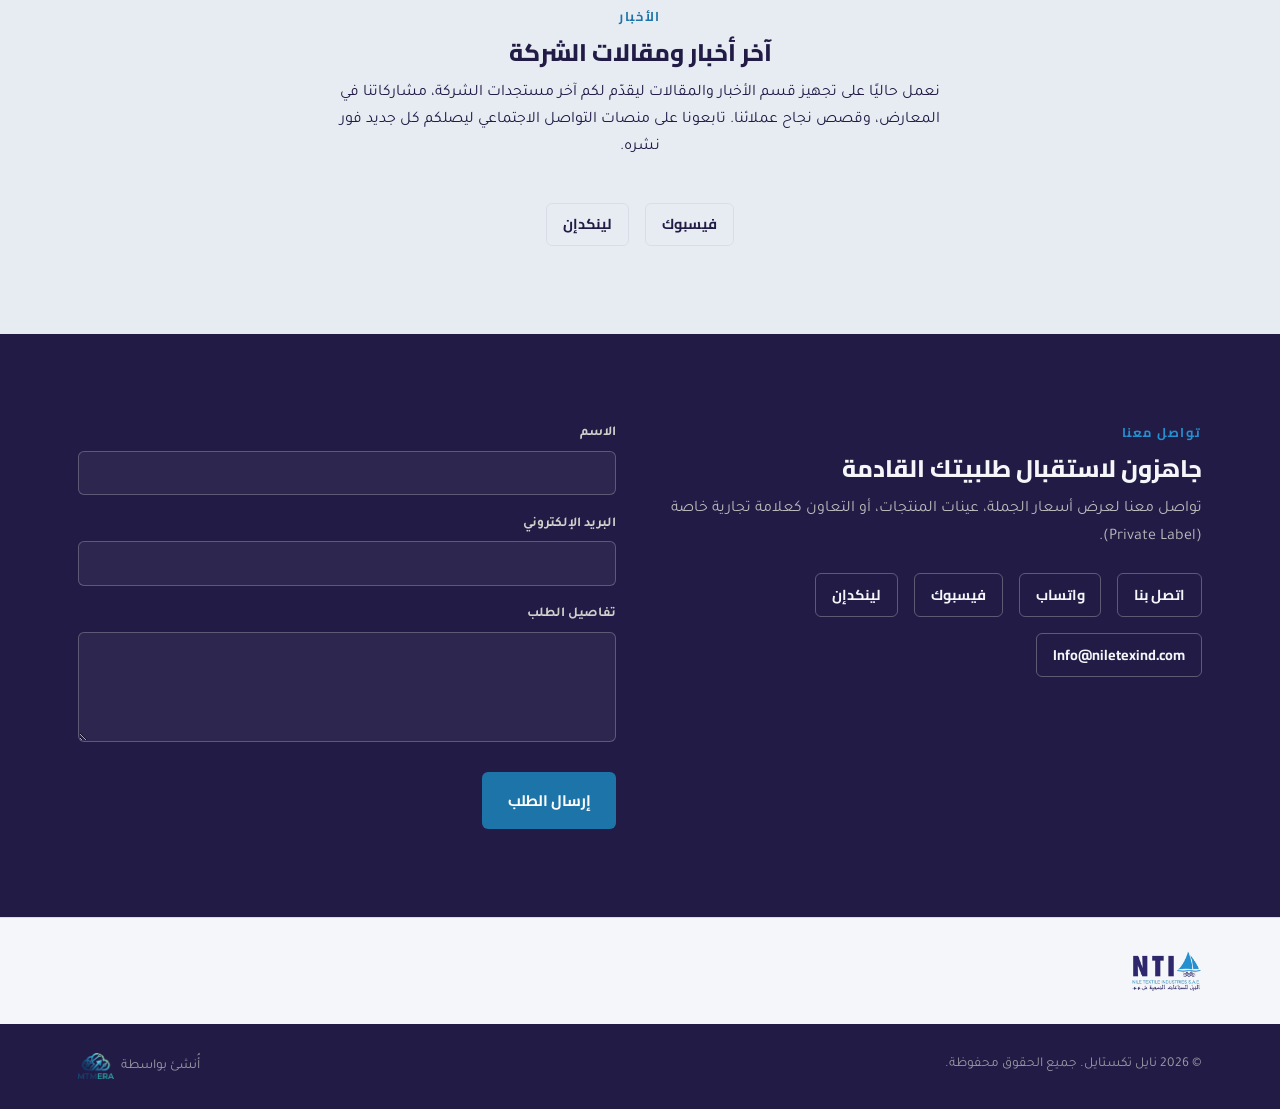
==== commit b1508669: "Redesign Why NTI section as sticky image + stacked list The eight reasons now stack in a single colu" ====
--- a/index.html
+++ b/index.html
@@ -191,7 +191,11 @@
                     <span data-lang="en">We combine Egyptian manufacturing expertise with integrated production capabilities to be the trusted manufacturing partner for clients worldwide.</span>
                 </p>
             </div>
-            <div class="cap-grid">
+            <div class="why-grid">
+            <div class="why-figure reveal">
+                <img src="assets/why%20nti.png" alt="منشأة نايل للصناعات النسيجية">
+            </div>
+            <div class="why-list">
                 <div class="cap-card reveal">
                     <h3><span data-lang="ar">خبرة تصنيع مصرية عريقة</span><span data-lang="en">Egyptian Manufacturing Expertise</span></h3>
                     <p><span data-lang="ar">أكثر من ٢٠ عامًا من الخبرة الصناعية المصرية المتراكمة في النسيج والملابس الجاهزة.</span><span data-lang="en">Over 20 years of accumulated Egyptian industrial expertise in textiles and ready-made garments.</span></p>
@@ -224,6 +228,7 @@
                     <h3><span data-lang="ar">تكلفة تصنيع تنافسية من مصر</span><span data-lang="en">Competitive Sourcing From Egypt</span></h3>
                     <p><span data-lang="ar">موقع مصر الاستراتيجي وتكلفة التصنيع التنافسية يمنحان عملاءنا قيمة أعلى مقابل الجودة نفسها.</span><span data-lang="en">Egypt's strategic location and competitive manufacturing costs give our clients greater value for the same quality.</span></p>
                 </div>
+            </div>
             </div>
         </div>
     </section>
--- a/css/style.css
+++ b/css/style.css
@@ -249,6 +249,17 @@
 .ceo-figure { aspect-ratio: 3/2; width: 100%; max-width: 480px; margin: 0 auto; }
 @media (max-width: 860px) { .ceo-figure { max-width: 420px; } }
 
+/* ---------- why NTI: image + stacked list ---------- */
+.why-grid { display: grid; grid-template-columns: .9fr 1.1fr; gap: 2.6em; align-items: start; }
+@media (max-width: 860px) { .why-grid { grid-template-columns: 1fr; } }
+.why-figure {
+  position: sticky; top: 6.5em;
+  border-radius: var(--radius); overflow: hidden; aspect-ratio: 4/3;
+}
+.why-figure img { width: 100%; height: 100%; object-fit: cover; display: block; }
+@media (max-width: 860px) { .why-figure { position: static; } }
+.why-list { display: flex; flex-direction: column; gap: 1.2em; }
+
 /* ---------- capability cards ---------- */
 .cap-grid { display: grid; grid-template-columns: repeat(3, 1fr); gap: 1.4em; }
 @media (max-width: 900px) { .cap-grid { grid-template-columns: repeat(2, 1fr); } }
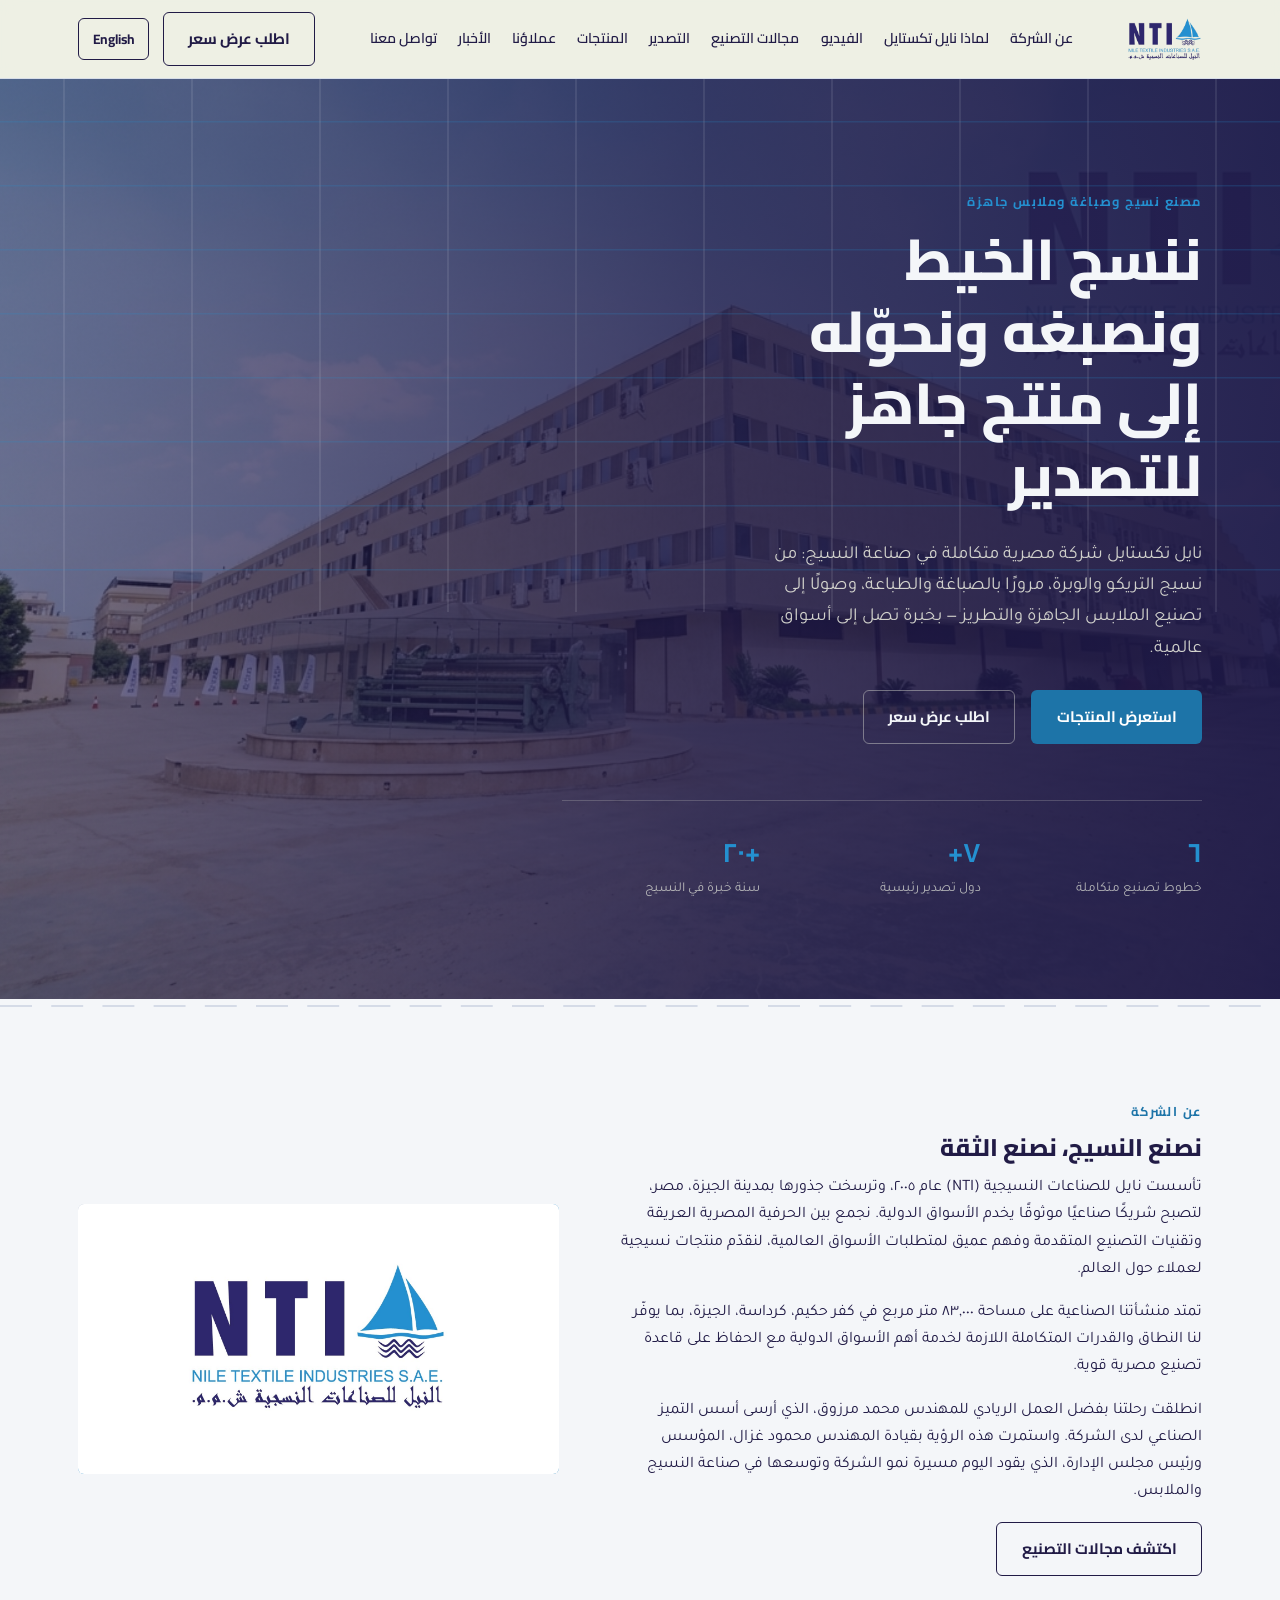
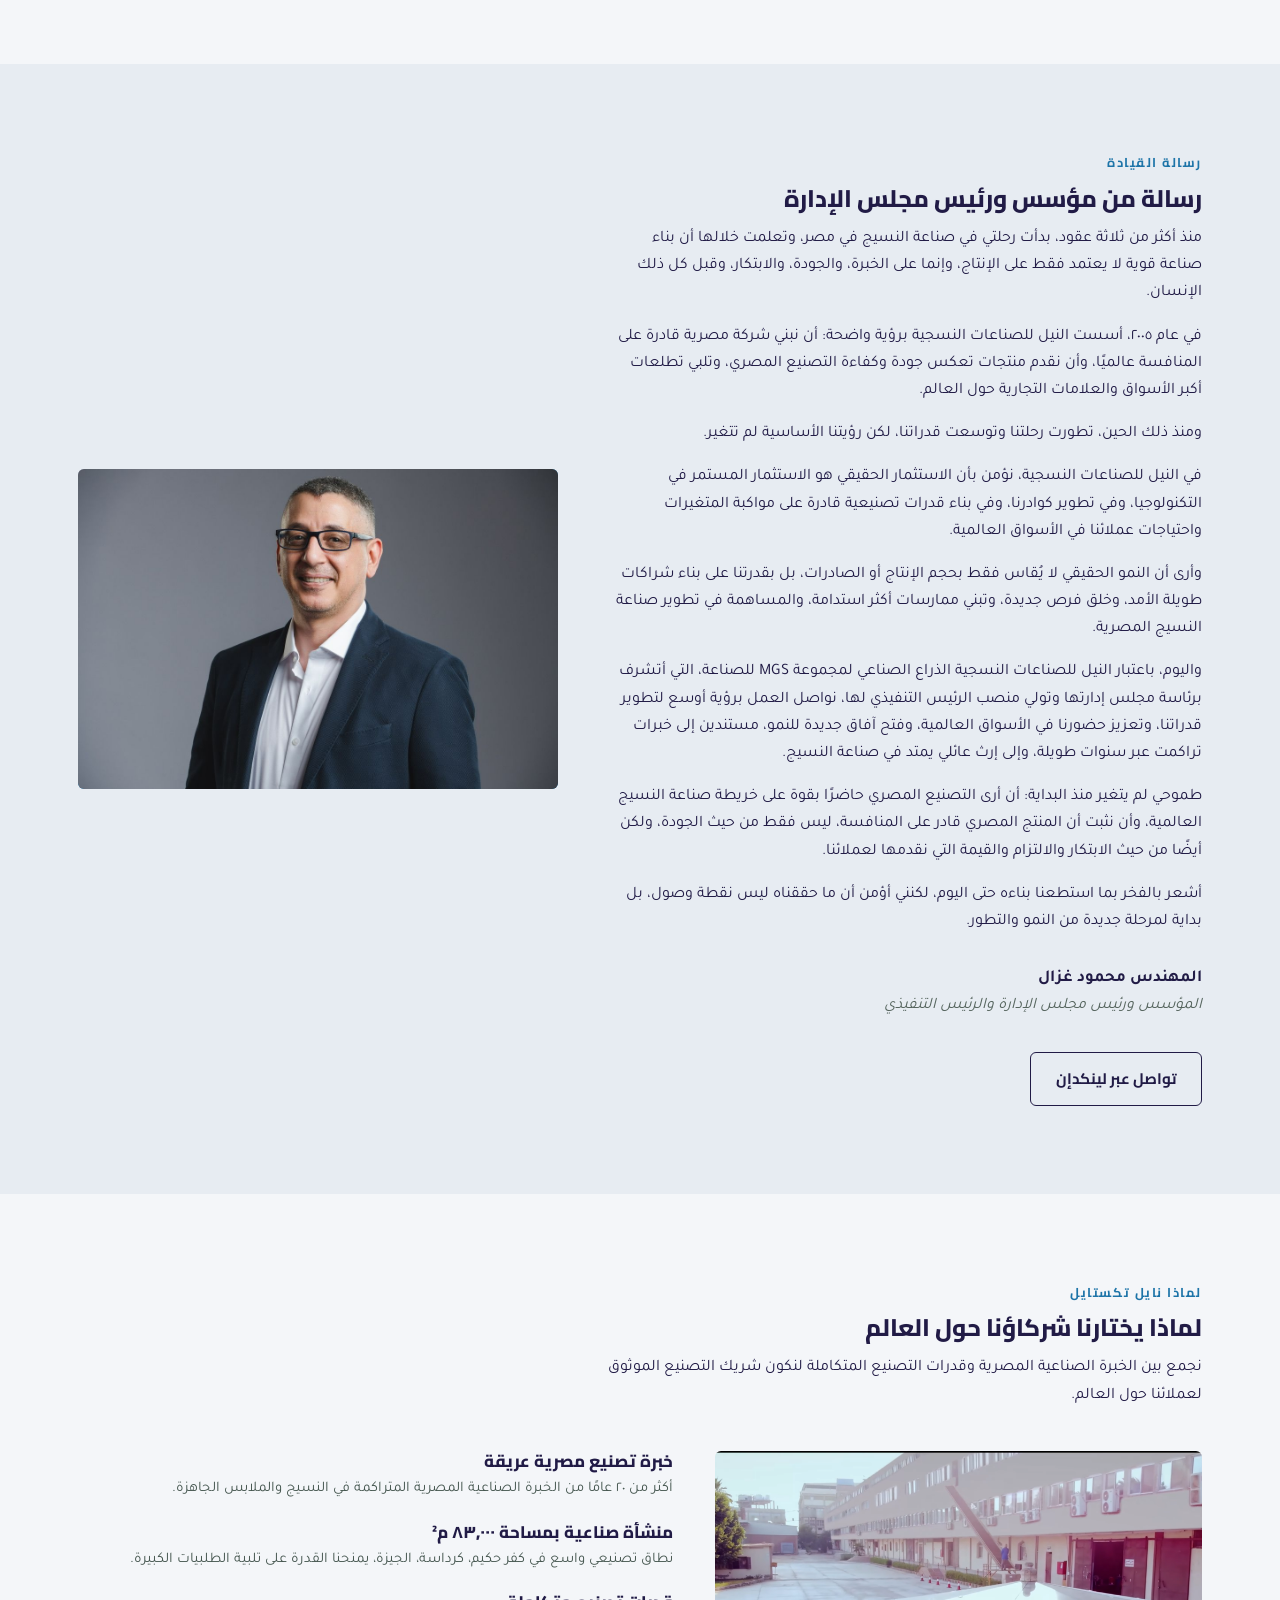
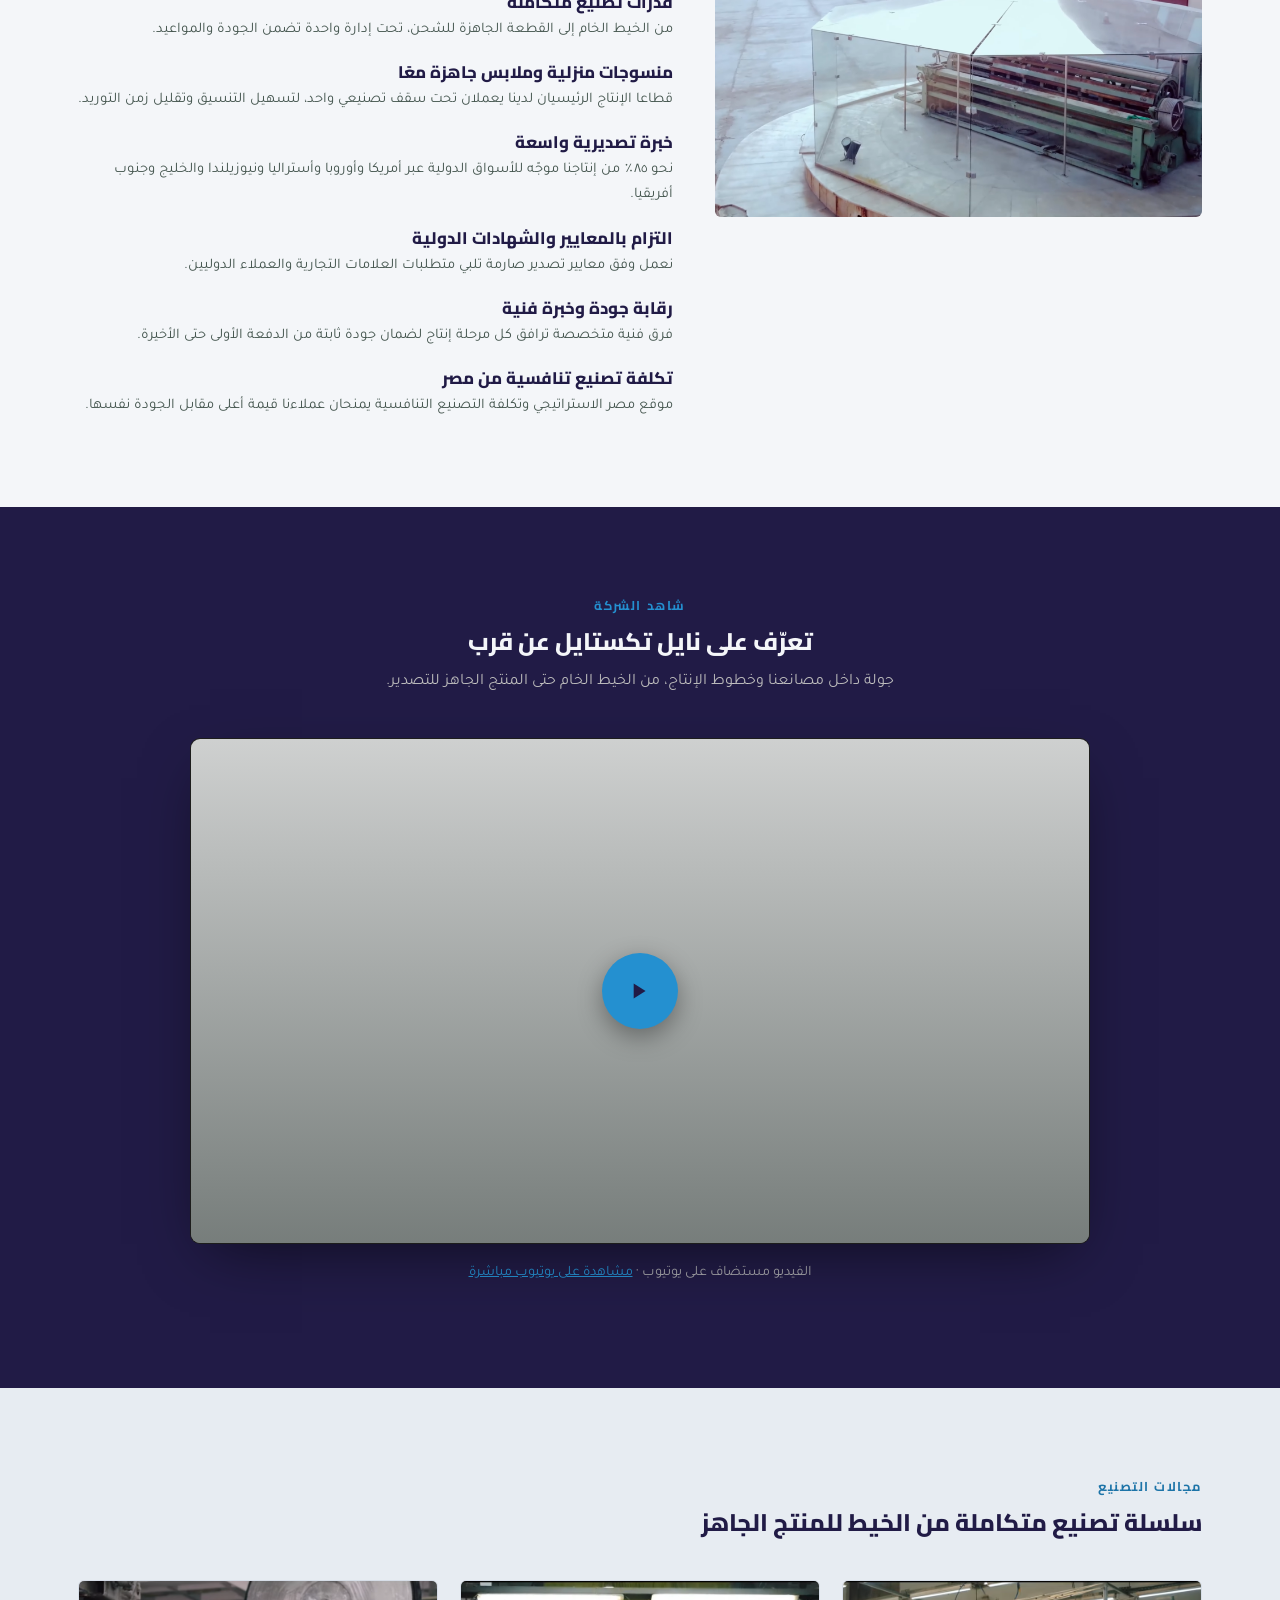
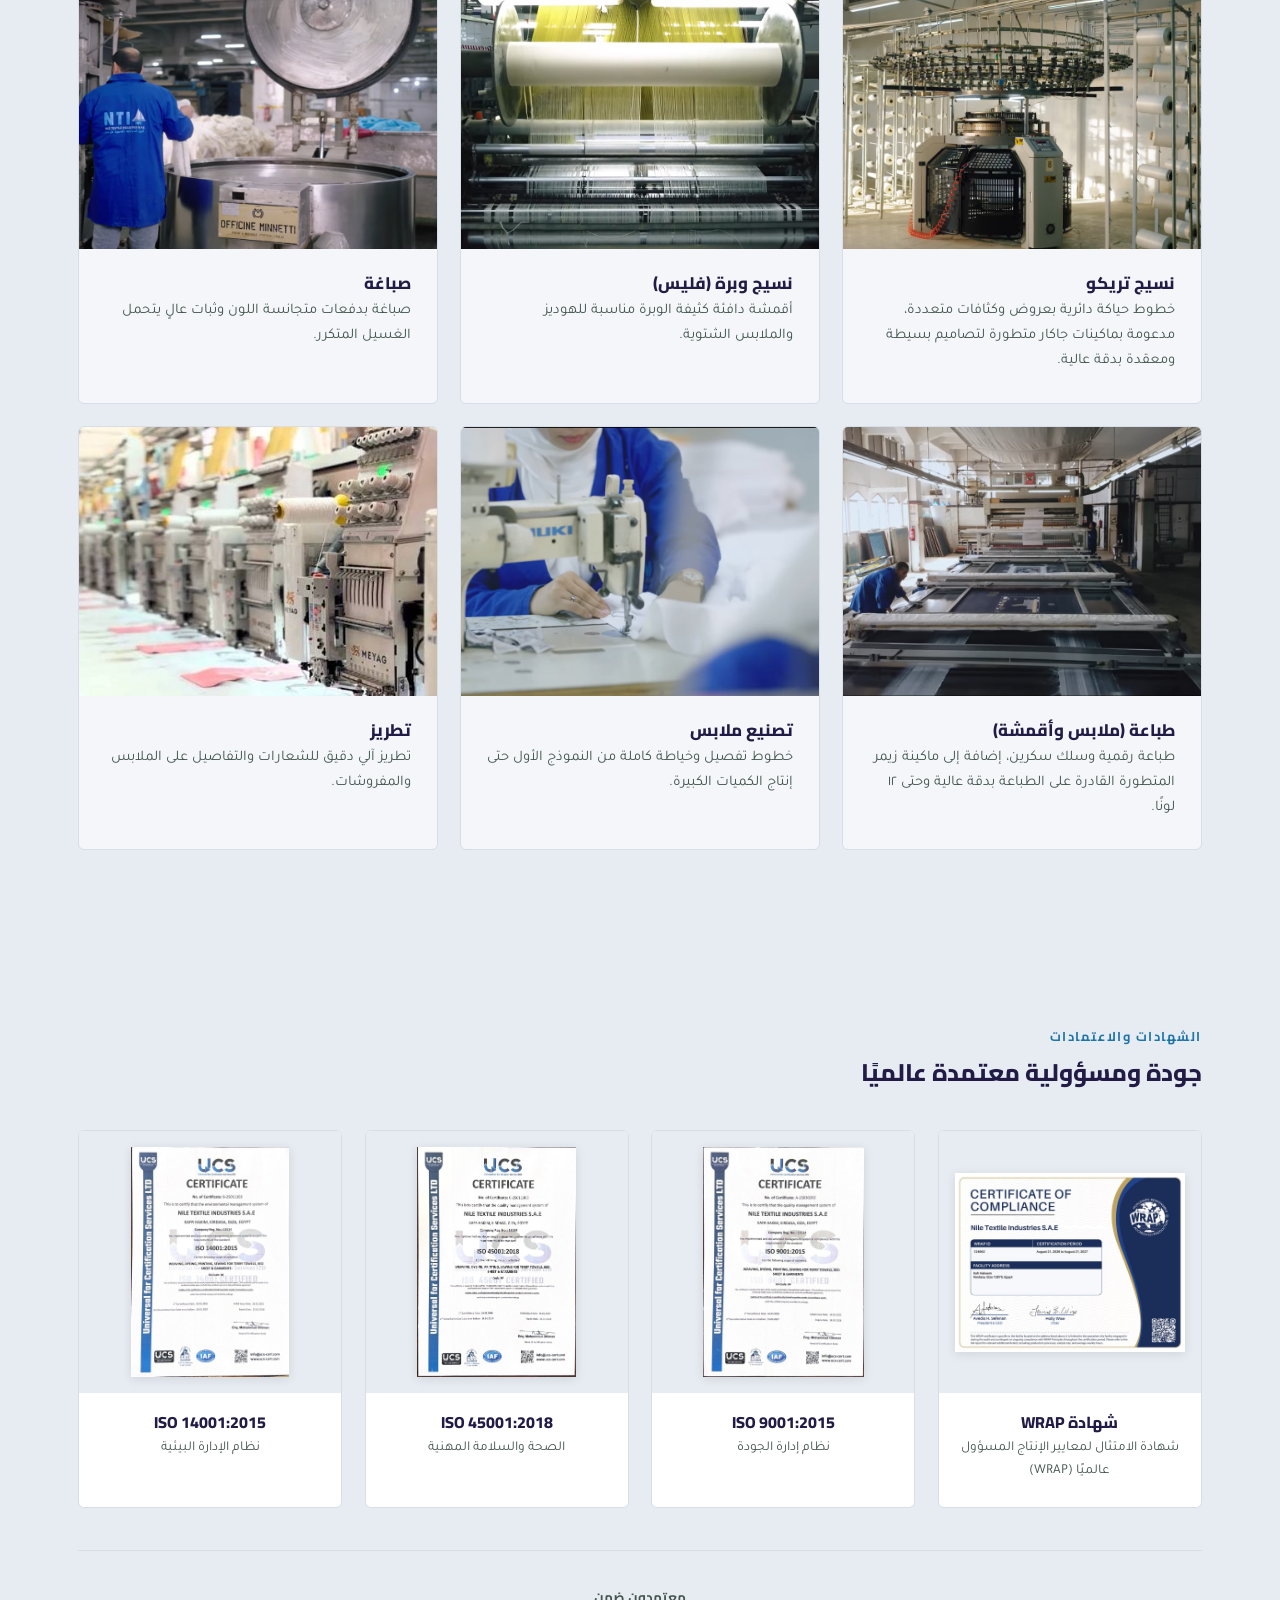
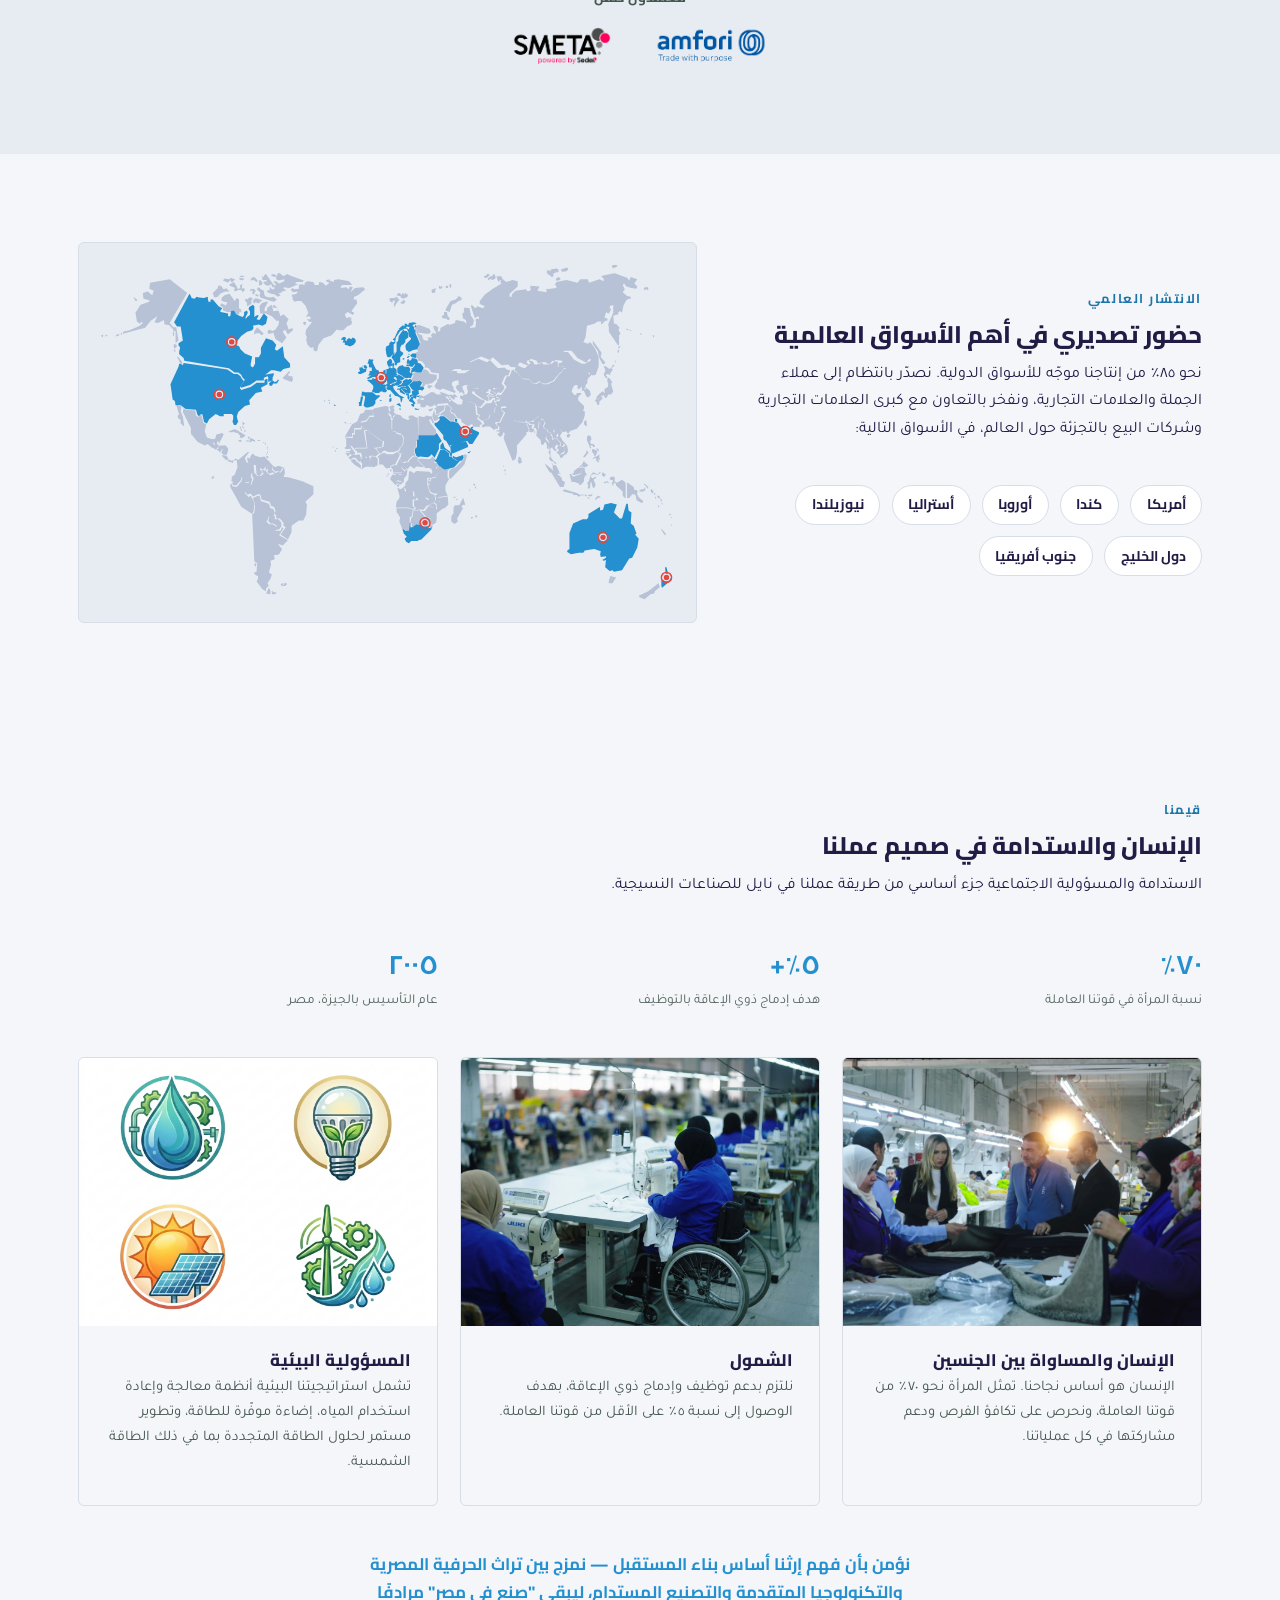
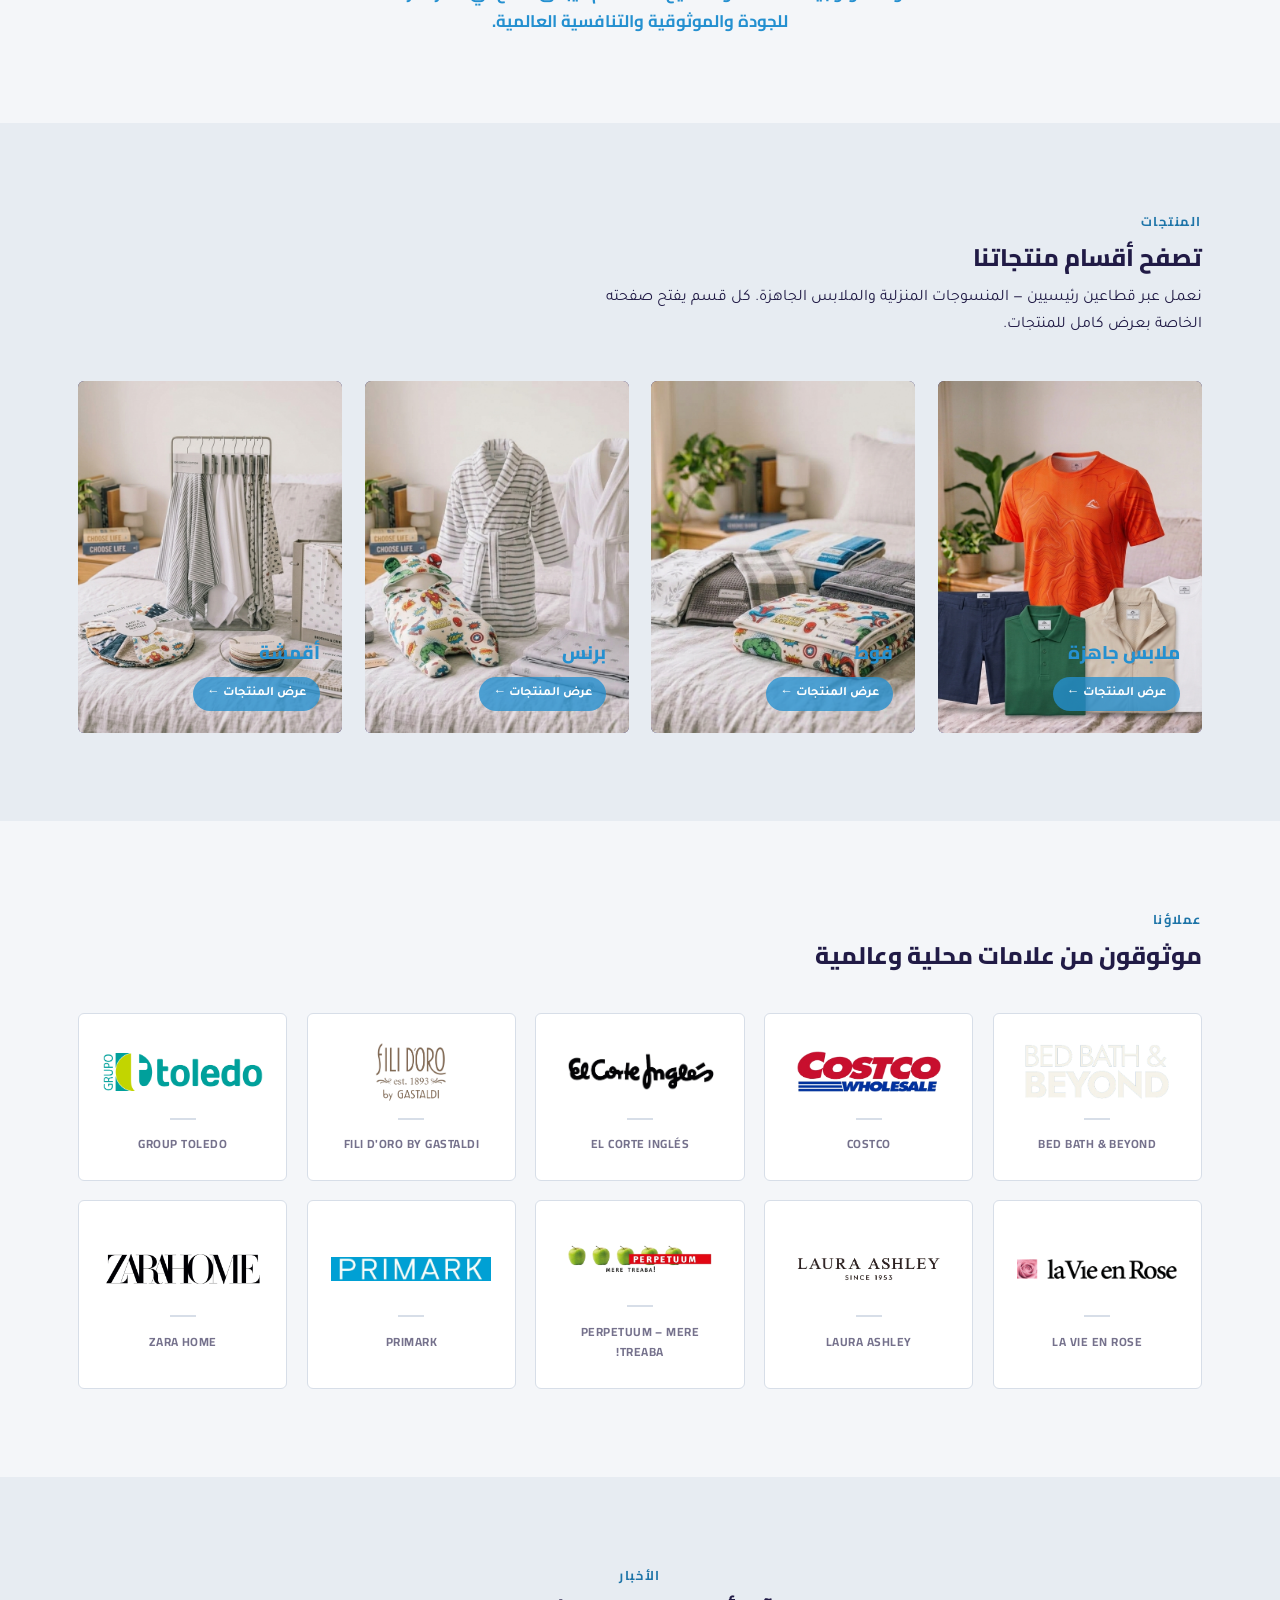
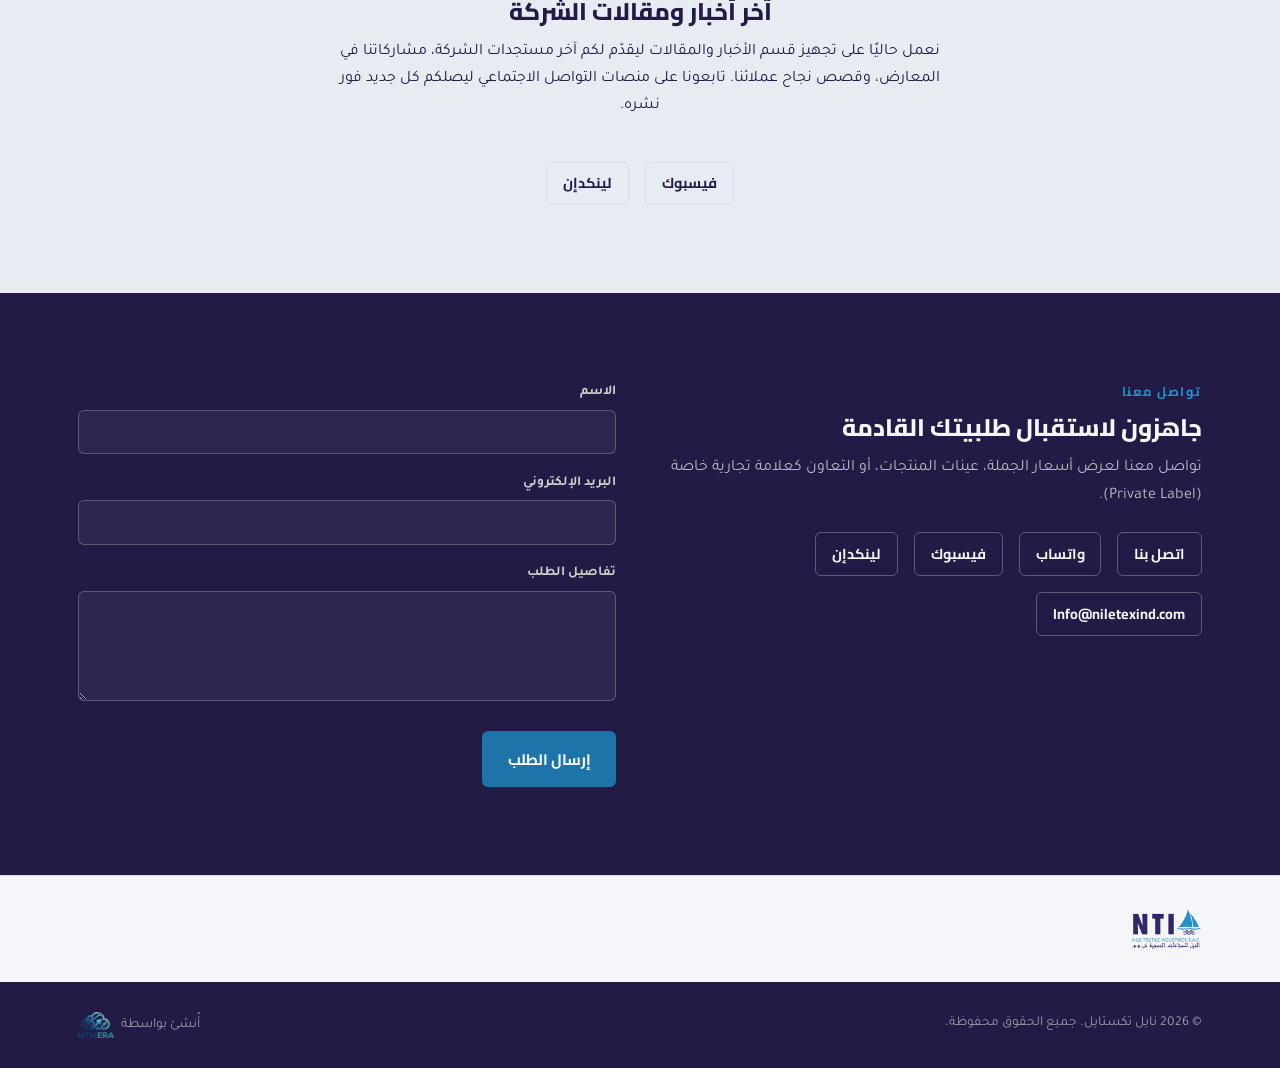
==== commit 5bf49269: "Refresh product category images and expand catalog - Replace category cards: Ready-made Clothing, To" ====
--- a/index.html
+++ b/index.html
@@ -518,19 +518,19 @@
             </div>
             <div class="product-cat-grid">
                 <a class="product-cat-card reveal" href="pages/category-clothes.html">
-                   <img class="pcc-art" src="assets/Ready%20made%20clothing.jpg" alt="">
+                   <img class="pcc-art" src="assets/%D9%85%D9%84%D8%A7%D8%A8%D8%B3%20%D8%AC%D8%A7%D9%87%D8%B2%D8%A9.jpg" alt="">
                     <div class="pcc-label"><h3><span data-lang="ar">ملابس جاهزة</span><span data-lang="en">Ready-made Clothing</span></h3><span data-lang="ar">عرض المنتجات ←</span><span data-lang="en">View products →</span></div>
                 </a>
                 <a class="product-cat-card reveal" href="pages/category-towels.html">
-                   <img class="pcc-art" src="assets/Towels.jpg" alt="">
+                   <img class="pcc-art" src="assets/%D9%81%D9%88%D8%B7.jpg" alt="">
                     <div class="pcc-label"><h3><span data-lang="ar">فوط</span><span data-lang="en">Towels</span></h3><span data-lang="ar">عرض المنتجات ←</span><span data-lang="en">View products →</span></div>
                 </a>
                 <a class="product-cat-card reveal" href="pages/category-robes.html">
-                    <img class="pcc-art" src="assets/Bathrobes.jpg" alt="">
+                    <img class="pcc-art" src="assets/%D8%A8%D8%B1%D9%86%D8%B3.jpg" alt="">
                     <div class="pcc-label"><h3><span data-lang="ar">برنس</span><span data-lang="en">Bathrobes</span></h3><span data-lang="ar">عرض المنتجات ←</span><span data-lang="en">View products →</span></div>
                 </a>
                 <a class="product-cat-card reveal" href="pages/category-fabrics.html">
-                   <img class="pcc-art" src="assets/Fabrics.jpg" alt="">
+                   <img class="pcc-art" src="assets/%D9%83%D8%A7%D8%B1%D8%AA%D9%8A%D9%84%D8%A7%D8%AA.jpg" alt="">
                     <div class="pcc-label"><h3><span data-lang="ar">أقمشة</span><span data-lang="en">Fabrics</span></h3><span data-lang="ar">عرض المنتجات ←</span><span data-lang="en">View products →</span></div>
                 </a>
             </div>
--- a/css/style.css
+++ b/css/style.css
@@ -253,12 +253,12 @@
 .why-grid { display: grid; grid-template-columns: .9fr 1.1fr; gap: 2.6em; align-items: start; }
 @media (max-width: 860px) { .why-grid { grid-template-columns: 1fr; } }
 .why-figure {
-  position: sticky; top: 6.5em;
   border-radius: var(--radius); overflow: hidden; aspect-ratio: 4/3;
 }
 .why-figure img { width: 100%; height: 100%; object-fit: cover; display: block; }
-@media (max-width: 860px) { .why-figure { position: static; } }
 .why-list { display: flex; flex-direction: column; gap: 1.2em; }
+.why-list .cap-card { border: none; background: transparent; padding: 0; border-radius: 0; }
+.why-list .cap-card:hover { transform: none; }
 
 /* ---------- capability cards ---------- */
 .cap-grid { display: grid; grid-template-columns: repeat(3, 1fr); gap: 1.4em; }
@@ -436,17 +436,24 @@
         .product-cat-card .pcc-label h3 {
             font-size: 1.15rem;
             margin: 0 0 .2em;
+            color: var(--dye-gold);
+        }
+
+        .product-cat-card .pcc-label > span {
+            display: inline-block;
+            font-size: .8rem;
             color: #fff;
+            font-weight: 700;
+            background: rgba(36, 144, 208, .78);
+            padding: .5em 1.1em;
+            border-radius: 999px;
+            margin-top: .7em;
+            transition: background .25s var(--ease), transform .25s var(--ease);
         }
 
-        .product-cat-card .pcc-label span {
-            font-size: .85rem;
-            color: var(--dye-gold);
-            font-weight: 700;
-        }
-
-    .product-cat-card:hover .pcc-label span {
-        text-decoration: underline;
+    .product-cat-card:hover .pcc-label > span {
+        background: rgba(29, 116, 168, .85);
+        transform: translateY(-2px);
     }
 
 .product-grid {
@@ -514,7 +521,10 @@
         font-size: .72rem;
         font-weight: 700;
         color: var(--thread-red);
-        margin-top: .5em;
+        background: rgba(29, 116, 168, .12);
+        border-radius: 999px;
+        padding: .35em .9em;
+        margin-top: .7em;
     }
 
 .empty-state {
